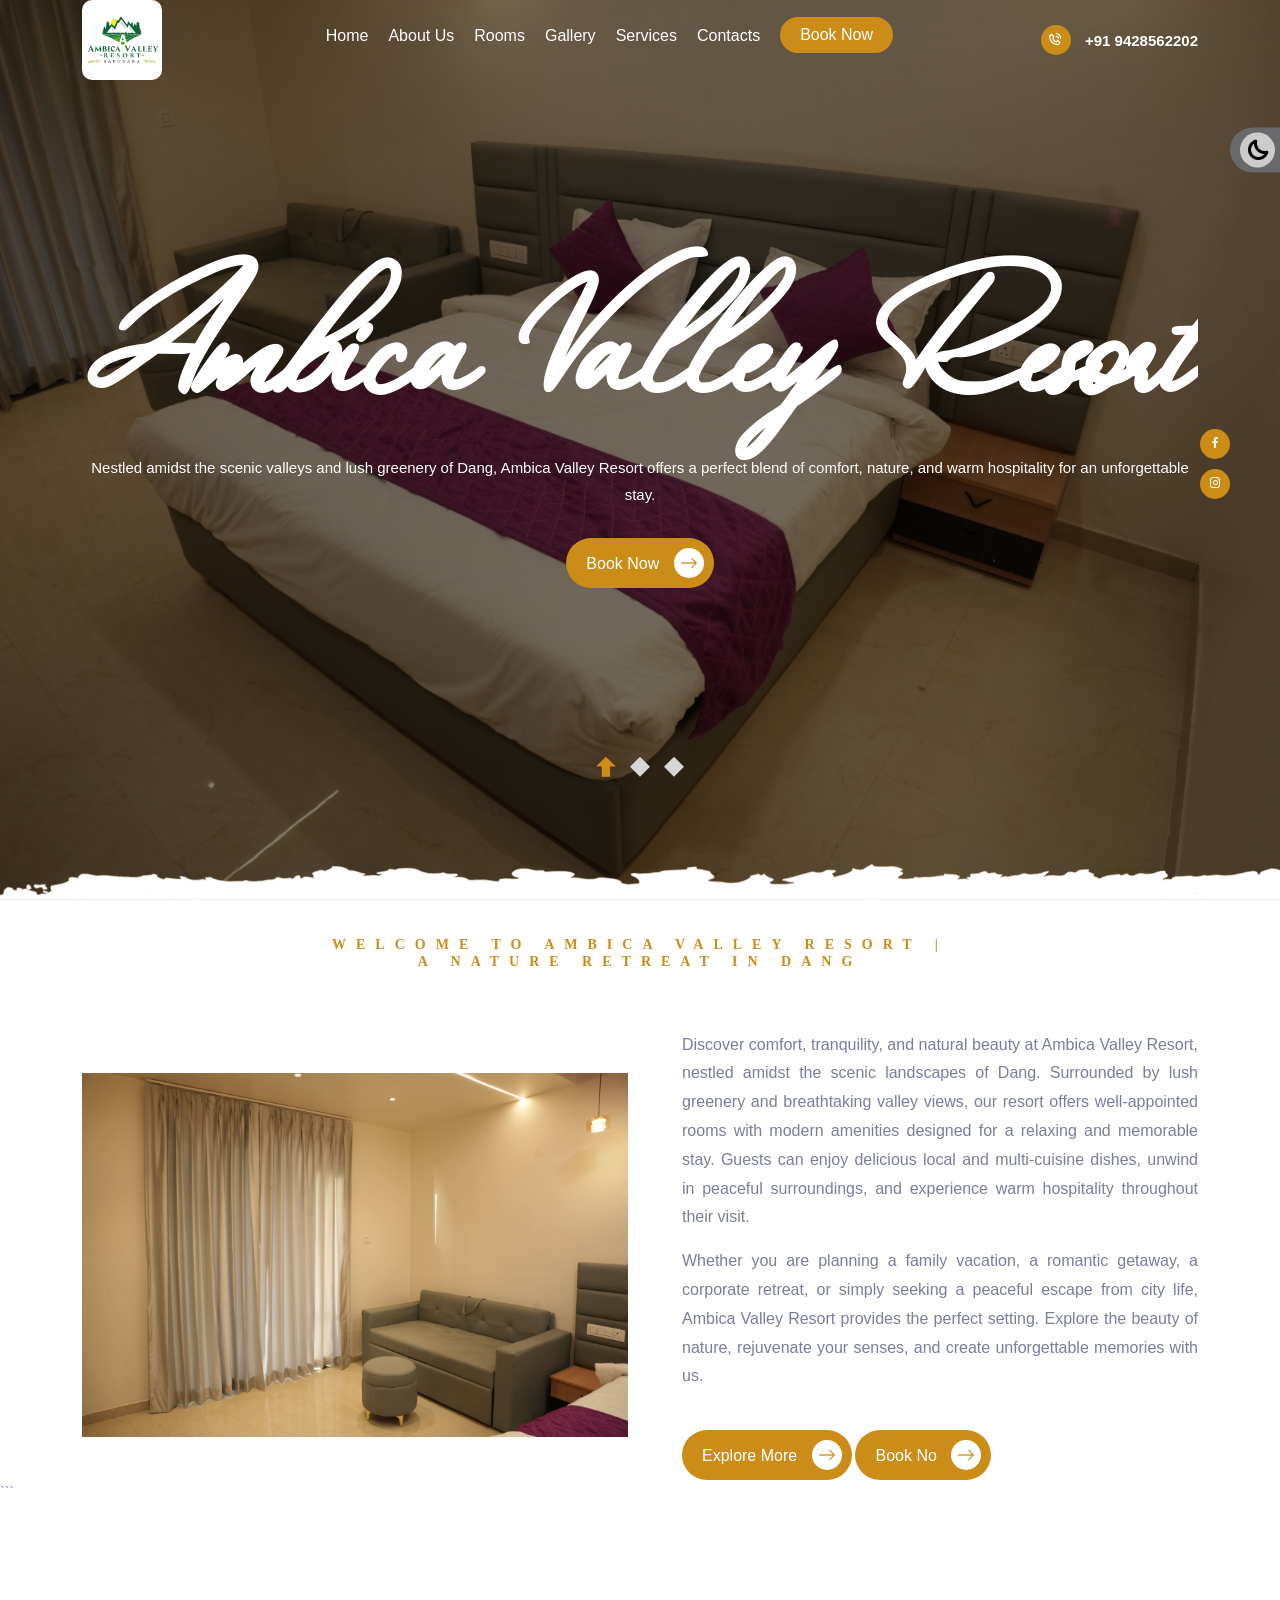
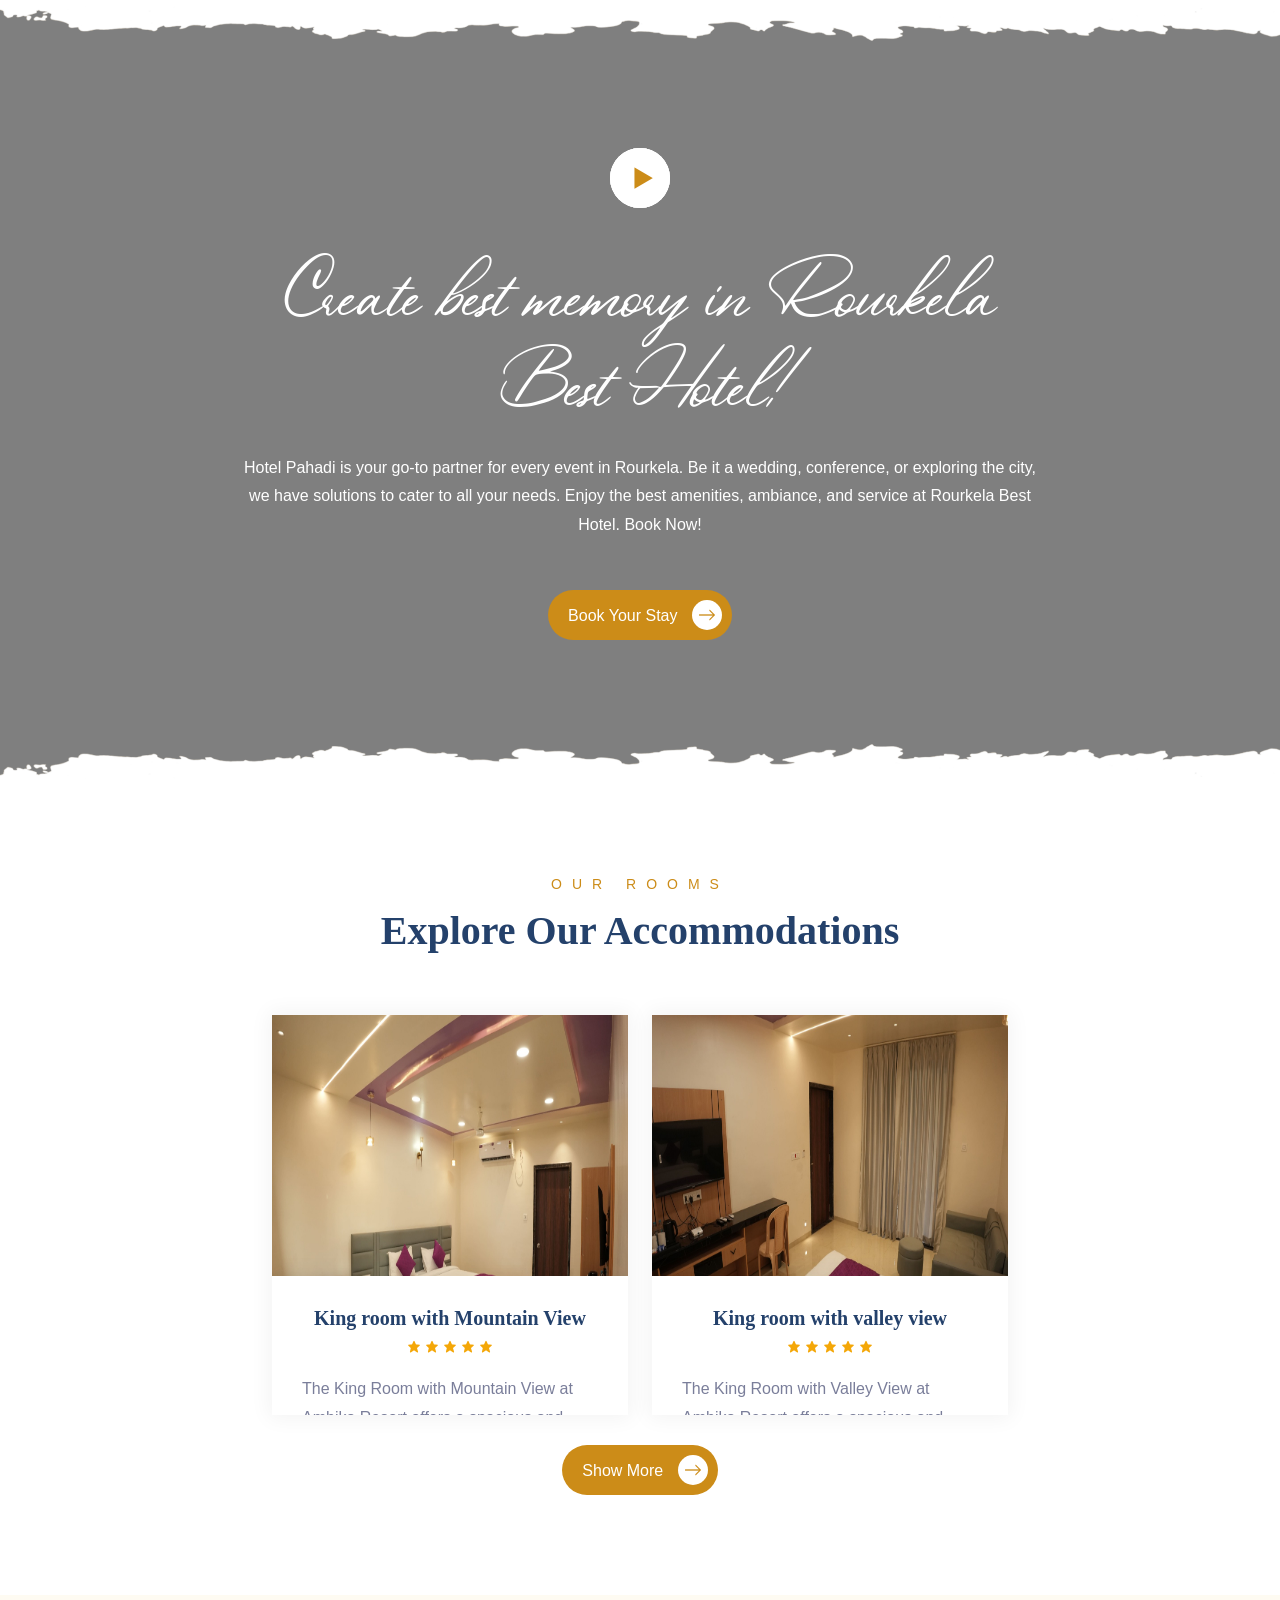
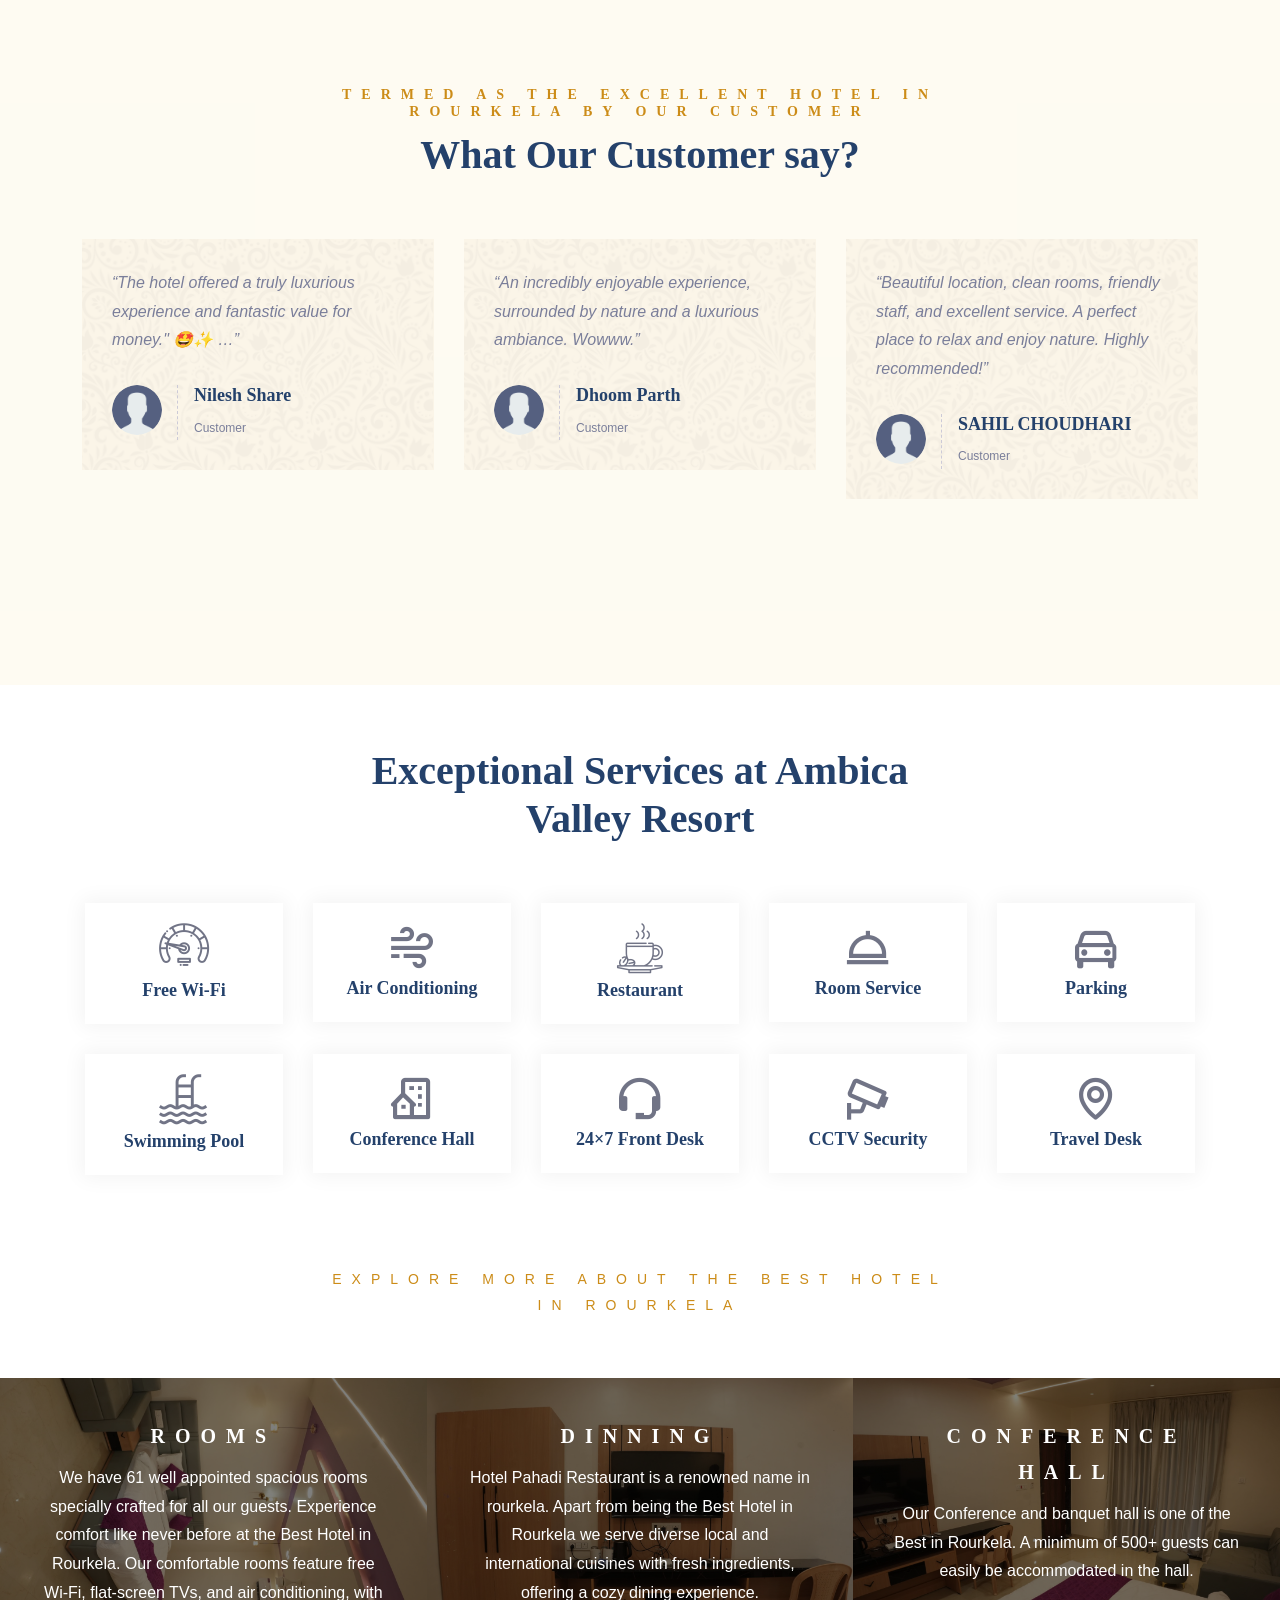
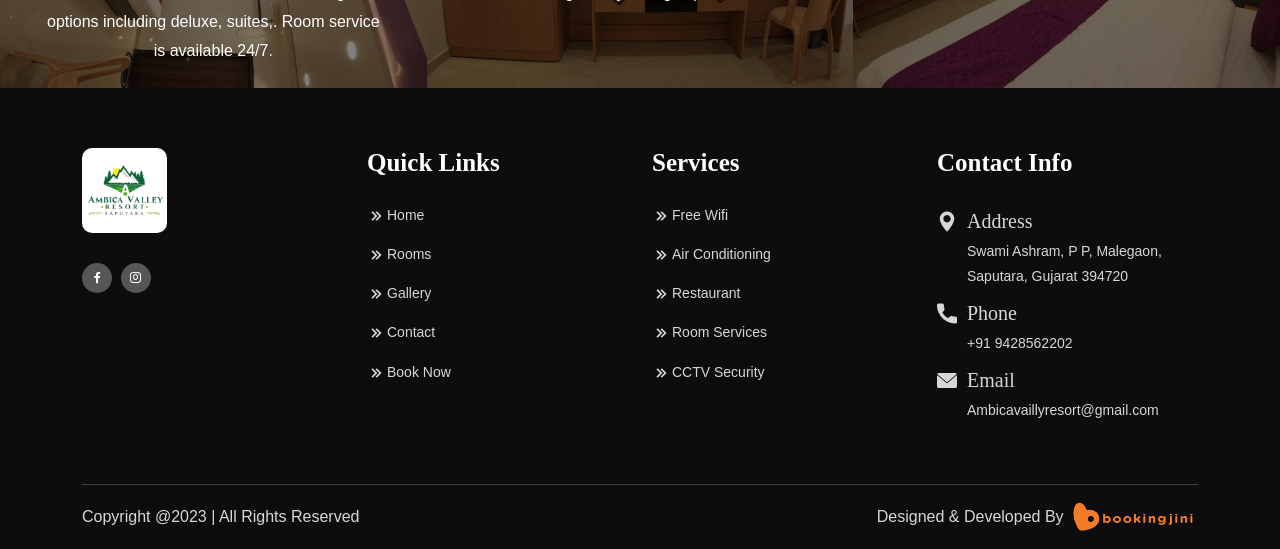
==== index.html @ 2f975430 "upoaded" ====
<!doctype html>
<html lang="zxx">
    <head>
        


        <!-- Required meta tags -->
        <meta charset="utf-8">
		<meta name="viewport" content="width=device-width, initial-scale=1, shrink-to-fit=no">
		
		 
   <!-- Title -->
   <title>"Unlock Exciting Offers at the Best Hotel in Rourkela Today!"</title>

   <link rel="canonical" href="https://www.hotelpahadi.com/" >
   <meta name="keywords" content="Best Hotel in Rourkela, Rourkela Best Hotel, Hotel in Rourkela ">
   <meta name="description" content="Get amazing deals at Best Hotel in Rourkela. Book your stay today for a relaxing and affordable experience. Enjoy comfort, convenience, and savings all in one!">
   <meta http-equiv="X-UA-Compatible" content="IE=edge">
   
  
   <meta name="language" content="English">
   <meta name="allow-search" content="yes">
   <meta name="robots" content="index, follow">
   <meta name="rating" content="general">
   <meta name="copyright" content="Hotel Pahadi">
   <meta name="expires" content="never">
   <meta name="audience" content="All">
   <meta name="author" content="Hotel Pahadi " >
   <meta name="classification" content="Service">
   <meta name="distribution" content="global">
   <meta name="DC.title" content="Hotel Pahadi">
   <meta name="geo.region" content="IN-OR" />
   <meta name="geo.placename" content="Rourkela" />
   <meta name="geo.position" content="22.234145;84.770257" />
   <meta name="ICBM" content="22.234145, 84.770257" />
 
   <!-- Open Graph / Facebook -->
   <meta property="og:type" content="website">
   <meta property="og:url" content="en">
   <meta property="og:title" content="Unlock Exciting Offers at the Best Hotel in Rourkela Today">
   <meta property="og:description" content="Get amazing deals at Best Hotel in Rourkela. Book your stay today for a relaxing and affordable experience. Enjoy comfort, convenience, and savings all in one!">
   <meta property="og:image" content="assets/img/41.jpeg"">

   <!-- Twitter -->
   <meta property="twitter:card" content="summary_large_image">
   <meta property="twitter:url" content="en">
   <meta property="twitter:title" content="Unlock Exciting Offers at the Best Hotel in Rourkela Today">
   <meta property="twitter:description" content="Get amazing deals at Best Hotel in Rourkela. Book your stay today for a relaxing and affordable experience. Enjoy comfort, convenience, and savings all in one!">
   <meta property="twitter:image" content="assets/img/41.jpeg"">





<meta name="google-site-verification" content="5S81agW30gibs_oWxu_BorTGVwHtZ89JBnGleFF-oNs" />
		<!-- Bootstrap Min CSS --> 
		<link rel="stylesheet" href="assets/css/bootstrap.min.css">
		<!-- Owl Theme Default Min CSS --> 
		<link rel="stylesheet" href="assets/css/owl.theme.default.min.css">
		<!-- Owl Carousel Min CSS --> 
		<link rel="stylesheet" href="assets/css/owl.carousel.min.css">
		<!-- Boxicons Min CSS --> 
		<link rel="stylesheet" href="assets/css/boxicons.min.css"> 
		<!-- Flaticon CSS --> 
		<link rel="stylesheet" href="assets/css/flaticon.css">
		<!-- Meanmenu Min CSS -->
		<link rel="stylesheet" href="assets/css/meanmenu.min.css">
		<!-- Animate Min CSS --> 
		<link rel="stylesheet" href="assets/css/animate.min.css">
		<!-- Nice Select Min CSS -->
		<link rel="stylesheet" href="assets/css/nice-select.min.css">
		<!-- Odometer Min CSS -->
		<link rel="stylesheet" href="assets/css/odometer.min.css">
		<!-- Date Picker CSS-->
		<link rel="stylesheet" href="assets/css/date-picker.min.css">
		<!-- Magnific Popup Min CSS --> 
		<link rel="stylesheet" href="assets/css/magnific-popup.min.css"> 
		<!-- Beautiful Fonts CSS --> 
		<link rel="stylesheet" href="assets/css/beautiful-fonts.css">
		<!-- Style CSS -->
		<link rel="stylesheet" href="assets/css/style.css">
		<!-- Dark CSS -->
		<link rel="stylesheet" href="assets/css/dark.css">
		<!-- Responsive CSS -->
		<link rel="stylesheet" href="assets/css/responsive.css">
		
		<!-- Favicon -->
		    <link rel="icon" type="image/png" href="assets/ambika-images/logo.jpg" />


    </head>

    <body>

		<!-- Start Ecorik Navbar Area -->
	<script src="header.js">
	</script>
		<!-- End Ecorik Navbar Area -->

		

		<!-- Start Ecorik Slider Area -->
		<section class="eorik-slider-area">
			<div class="eorik-slider owl-carousel owl-theme">
				<div class="eorik-slider-item slider-item-bg-1">
					<div class="d-table">
						<div class="d-table-cell">
							<div class="container">
								<div class="eorik-slider-text overflow-hidden one eorik-slider-text-one">
								<h1>Ambica Valley Resort</h1>

<span style="margin-top:20px;">

Nestled amidst the scenic valleys and lush greenery of Dang, Ambica Valley Resort offers a perfect blend of comfort, nature, and warm hospitality for an unforgettable stay.

</span>

									<div class="slider-btn">
										<a class="default-btn" href="https://ambikavalleyresort938.bookingjini.in/">
											Book Now
											<i class="flaticon-right"></i>
										</a>
									</div>
								</div>
							</div>
						</div>
					</div>
				</div>
				<div class="eorik-slider-item slider-item-bg-2">
					<div class="d-table">
						<div class="d-table-cell">
							<div class="container">
								<div class="eorik-slider-text overflow-hidden two eorik-slider-text-one">
									<h1>Ambica Valley Resort</h1>
<span style="margin-top:20px;">
Experience tranquility, comfort, and breathtaking valley views in the heart of nature.
</span>

									<div class="slider-btn">
										<a class="default-btn" href="https://ambikavalleyresort938.bookingjini.in/">
											Book Now
											<i class="flaticon-right"></i>
										</a>
									</div>
								</div>
							</div>
						</div>
					</div>
				</div>
				<div class="eorik-slider-item slider-item-bg-3">
					<div class="d-table">
						<div class="d-table-cell">
							<div class="container">
								<div class="eorik-slider-text overflow-hidden three eorik-slider-text-one">
									<h1>Ambica Valley Resort</h1>
<span style="margin-top:20px;">
Escape to a world of luxury, serenity, and natural beauty at Ambica Valley Resort, your perfect retreat in Dang.
</span>

									<div class="slider-btn">
										<a class="default-btn" href="https://ambikavalleyresort938.bookingjini.in/">
											Book Now
											<i class="flaticon-right"></i>
										</a>
									</div>
								</div>
							</div>
						</div>
					</div>
				</div>
			</div>
			<div class="white-shape">
				<img src="assets/img/white-shape.png" alt="Hotel in Rourkela">
			</div>
			<div class="social-link">
				<ul>
					<li>
						<a href="https://www.facebook.com/profile.php?id=61590689091857">
							<i class="bx bxl-facebook"></i>
						</a>
					</li>
					<li>
						<a href="https://www.instagram.com/invites/contact/?igsh=eimhzmtl4sez&utm_content=fueodkr">
							<i class="bx bxl-instagram"></i>
						</a>
					</li>
				</ul>
			</div>
		</section>
		<!-- End Ecorik Slider Area -->

		
					
<!-- Start Explore Area -->
<section class="explore-area pt-170 pb-100">
    <div class="container">
        <div class="section-title">
            <h1>
                <span><b>Welcome To Ambica Valley Resort | A Nature Retreat in Dang</b></span>
            </h1>
        </div>


    <div class="row align-items-center">
        <div class="col-lg-6">
            <div class="explore-img">
                <img src="assets/ambika-images/16.jpeg" alt="Ambica Valley Resort Dang">
            </div>
        </div>

        <div class="col-lg-6">
            <div class="explore-content ml-30">
                <p style="text-align:justify;">
                    Discover comfort, tranquility, and natural beauty at Ambica Valley Resort, nestled amidst the scenic landscapes of Dang. Surrounded by lush greenery and breathtaking valley views, our resort offers well-appointed rooms with modern amenities designed for a relaxing and memorable stay. Guests can enjoy delicious local and multi-cuisine dishes, unwind in peaceful surroundings, and experience warm hospitality throughout their visit.
                </p>

                <p style="text-align:justify;">
                    Whether you are planning a family vacation, a romantic getaway, a corporate retreat, or simply seeking a peaceful escape from city life, Ambica Valley Resort provides the perfect setting. Explore the beauty of nature, rejuvenate your senses, and create unforgettable memories with us.
                </p>

                <a href="about.html" class="default-btn">
                    Explore More
                    <i class="flaticon-right"></i>
                </a>
                <a href="https://ambikavalleyresort938.bookingjini.in/" class="default-btn">
                    Book No
                    <i class="flaticon-right"></i>
                </a>
            </div>
        </div>
    </div>
</div>
```

</section>
<!-- End Explore Area -->


	

		<!-- End Incredible Area -->
		<section class="incredible-area ptb-140 jarallax">
			<div class="container">
				<div class="incredible-content">
					<a href="#" class="video-btn popup-youtube">
						<i class="flaticon-play-button"></i>
					</a>
					<h2><span>Create best memory in Rourkela Best Hotel!</span> </h2>
					<p>Hotel Pahadi is your go-to partner for every event in Rourkela. Be it a wedding, conference, or exploring the city, we have solutions to cater to all your needs. Enjoy the best amenities, ambiance, and service at Rourkela Best Hotel. Book Now!</p>
					<a href="https://ambikavalleyresort938.bookingjini.in/" class="default-btn">
						Book Your Stay
						<i class="flaticon-right"></i>
					</a>
				</div>
			</div>
			<div class="white-shape">
				<img src="assets/img/shape/white-shape-top.png" alt="Best Hotel in Rourkela">
				<img src="assets/img/shape/white-shape-bottom.png" alt="Hotel in Rourkela">
			</div>
		</section>
		<!-- End Incredible Area -->

		<!-- Start Our Rooms Area -->
		<section class="our-rooms-area ptb-100"> 
			<div class="container">
				<div class="section-title">
					<span>Our Rooms</span>
					<h2>Explore Our Accommodations</h2>
				</div>
				
				<div class="row" style="display: flex; justify-content: center;">
					<div class="col-lg-4 col-sm-6">
						<div class="single-rooms-three-wrap">
							<div class="single-rooms-three">
								<img src="assets/ambika-images/11.jpeg" alt="best hotel in rourkela-deluxe room" style="height:400px">
								<div class="single-rooms-three-content">
									<h3>King room with Mountain View</h3>
									<ul class="rating">
										<li>
											<i class="bx bxs-star"></i>
										</li>
										<li>
											<i class="bx bxs-star"></i>
										</li>
										<li>
											<i class="bx bxs-star"></i>
										</li>
										<li>
											<i class="bx bxs-star"></i>
										</li>
										<li>
											<i class="bx bxs-star"></i>
										</li>
									</ul>
									<!-- <span class="price">From 4,000/night</span> -->
									<p>The King Room with Mountain View at Ambika Resort offers a spacious and comfortable retreat with a plush king-sized bed and elegant decor. </p>
									<a href="https://ambikavalleyresort938.bookingjini.in/" class="default-btn">
										Book Now
										<i class="flaticon-right"></i>
									</a>
									
								</div>
							</div>
						</div>
					</div>
					<div class="col-lg-4 col-sm-6">
						<div class="single-rooms-three-wrap">
							<div class="single-rooms-three">
								<img src="assets/ambika-images/7.jpeg" alt="Best Hotel in Rourkela-premium suite room" style="height:400px">
								<div class="single-rooms-three-content">
									<h3>King room with valley view</h3>
									<ul class="rating">
										<li>
											<i class="bx bxs-star"></i>
										</li>
										<li>
											<i class="bx bxs-star"></i>
										</li>
										<li>
											<i class="bx bxs-star"></i>
										</li>
										<li>
											<i class="bx bxs-star"></i>
										</li>
										<li>
											<i class="bx bxs-star"></i>
										</li>
									</ul>
									<!-- <span class="price">From 4,000/night</span> -->
									<p>The King Room with Valley View at Ambika Resort offers a spacious and comfortable retreat, featuring a plush king-sized bed . </p>
									<a href="https://ambikavalleyresort938.bookingjini.in/" class="default-btn">
										Book Now
										<i class="flaticon-right"></i>
									</a>
									
								</div>
							</div>
						</div>
					</div>				
				</div>
				<div style="text-align:center;">
				<a href="room.html" class="default-btn">
										Show More
										<i class="flaticon-right"></i>
									</a>
				</div>
				
			</div>
		</section>
		<!-- End Our Rooms Area -->

	<section class="testimonials-area ptb-100" style="background:#f9f1cf47;">
  <div class="container">
    <div class="section-title">
      <h3><span>Termed as the excellent Hotel in Rourkela by our Customer</span></h3>
      <h2>What Our Customer say?</h2>
    </div>
    <div class="testimonials-wrap owl-carousel owl-theme owl-loaded owl-drag">
      <div class="owl-stage-outer">
        <div class="owl-stage" style="transform: translate3d(-2220px, 0px, 0px); transition: all 1.5s ease 0s; width: 3997px;">
          <div class="owl-item cloned" style="width: 414.003px; margin-right: 30px;">
            <div class="single-testimonials">
              <p>“Beautiful location, clean rooms, friendly staff, and
                    excellent service. A perfect place to relax and enjoy
                    nature. Highly recommended!”</p>
              <div class="testimonials-content">
                <img src="assets/img/testimonials/3.png" alt="Image">
                <h4>SAHIL CHOUDHARI</h4><span>Customer</span>
              </div>
            </div>
          </div>
          <div class="owl-item cloned" style="width: 414.003px; margin-right: 30px;">
            <div class="single-testimonials">
              <p>“Had a wonderful stay at Ambica valley resort. The resort
                    offers beautiful valley views, neat & clean and spacious
                    rooms, and a peaceful atmosphere perfect for relaxation.One
                    of the best resort experiences near Saputara.Will definitely
                    visit again!”</p>
              <div class="testimonials-content">
                <img src="assets/img/testimonials/3.png" alt="Image">
                <h4>Nisrag Patel</h4><span>Customer</span>
              </div>
            </div>
          </div>
          <div class="owl-item cloned" style="width: 414.003px; margin-right: 30px;">
            <div class="single-testimonials">
              <p>“Great location, beautiful surrounding atmosphere, Room
                    itself was well equipped and comfortable”</p>
              <div class="testimonials-content">
                <img src="assets/img/testimonials/3.png" alt="Image">
                <h4>Hardip Patel</h4><span>Customer</span>
              </div>
            </div>
          </div>
          <div class="owl-item" style="width: 414.003px; margin-right: 30px;">
            <div class="single-testimonials">
              <p>“The hotel offered a truly luxurious experience and
                    fantastic value for money." 🤩✨ …”</p>
              <div class="testimonials-content">
                <img src="assets/img/testimonials/3.png" alt="Image">
                <h4>Nilesh Share</h4><span>Customer</span>
              </div>
            </div>
          </div>
          <div class="owl-item" style="width: 414.003px; margin-right: 30px;">
            <div class="single-testimonials">
              <p>“An incredibly enjoyable experience, surrounded by nature
                    and a luxurious ambiance. Wowww.”</p>
              <div class="testimonials-content">
                <img src="assets/img/testimonials/3.png" alt="Image">
                <h4>Dhoom Parth</h4><span>Customer</span>
              </div>
            </div>
          </div>
          
        </div>
        <div class="owl-nav disabled">
          <button type="button" role="presentation" class="owl-prev"><span aria-label="Previous">‹</span></button><button type="button" role="presentation" class="owl-next"><span aria-label="Next">›</span></button>
        </div>
        <div class="owl-dots disabled"></div>
      </div>
    </div>
  </div>
</section>





		    <!-- Start Booking Area -->
    <section class="bokking-area pb-70 pt-70">
      <div class="container">
        <div class="section-title">
          <!--<span>Booking</span>-->
          <h2>Exceptional Services at Ambica Valley Resort</h2>
        </div>

        <div class="row">
          <div class="booking-col-2">
            <div class="single-booking">
              <a href="#">
                <i class="book-icon flaticon-slow"></i>
                <h3>Free Wi-Fi</h3>
              </a>
            </div>
          </div>

          <div class="booking-col-2">
            <div class="single-booking">
              <a href="#">
                <i class="book-icon bx bx-wind"></i>
                <h3>Air Conditioning</h3>
              </a>
            </div>
          </div>

          <div class="booking-col-2">
            <div class="single-booking">
              <a href="#">
                <i class="book-icon flaticon-coffee-cup-1"></i>
                <h3>Restaurant</h3>
              </a>
            </div>
          </div>

          <div class="booking-col-2">
            <div class="single-booking">
              <a href="#">
                <i class="book-icon bx bx-dish"></i>
                <h3>Room Service</h3>
              </a>
            </div>
          </div>

          <div class="booking-col-2">
            <div class="single-booking">
              <a href="#">
                <i class="book-icon bx bx-car"></i>
                <h3>Parking</h3>
              </a>
            </div>
          </div>

          <div class="booking-col-2">
            <div class="single-booking">
              <a href="#">
                <i class="book-icon flaticon-swimming-pool"></i>
                <h3>Swimming Pool</h3>
              </a>
            </div>
          </div>

          <div class="booking-col-2">
            <div class="single-booking">
              <a href="#">
                <i class="book-icon bx bx-building-house"></i>
                <h3>Conference Hall</h3>
              </a>
            </div>
          </div>

          <div class="booking-col-2">
            <div class="single-booking">
              <a href="#">
                <i class="book-icon bx bx-support"></i>
                <h3>24×7 Front Desk</h3>
              </a>
            </div>
          </div>

          <div class="booking-col-2">
            <div class="single-booking">
              <a href="#">
                <i class="book-icon bx bx-cctv"></i>
                <h3>CCTV Security</h3>
              </a>
            </div>
          </div>

          <div class="booking-col-2">
            <div class="single-booking">
              <a href="#">
                <i class="book-icon bx bx-map"></i>
                <h3>Travel Desk</h3>
              </a>
            </div>
          </div>
        </div>
      </div>
    </section>
    <!-- End Booking Area -->
		


		

	



		<!-- Start Restaurants Area -->
		<section class="restaurants-area ">
			<div class="container-fluid p-0">
				<div class="section-title">
					<span>Explore More about the Best Hotel in Rourkela</span>
				
				</div>
				
				<div class="restaurants-wrap owl-carousel owl-theme" >
					<div class="single-restaurants bg-1" style="height:310px; !important">
						<!-- <i class="restaurants-icon flaticon-coffee-cup"></i> -->
						<span>Rooms </span>
						<p>We have 61 well appointed spacious rooms specially crafted for all our guests. Experience comfort like never before at the Best Hotel in Rourkela. Our comfortable rooms feature free Wi-Fi, flat-screen TVs, and air conditioning, with options including deluxe, suites,. Room service is available 24/7.</p>
						
					</div>
					<div class="single-restaurants bg-2" style="height:310px; !important">
						<!-- <i class="restaurants-icon flaticon-meeting"></i> -->
						<span>Dinning</span>
						<p>Hotel Pahadi Restaurant is a renowned name in rourkela. Apart from being the Best Hotel in Rourkela we serve diverse local and international cuisines with fresh ingredients, offering a cozy dining experience.</p>
						
					</div>
					<div class="single-restaurants bg-3" style="height:310px; !important">
						<!-- <i class="restaurants-icon flaticon-speaker"></i> -->
						<span>Conference Hall </span>
						<p>Our Conference and banquet hall is one of the Best in Rourkela. A minimum of 500+ guests can easily be accommodated in the hall.
						</p>
						
					</div>
					
				</div>
			</div>
		</section>
		<!-- End Restaurants Area -->

		

		<!-- Start Footer Area -->
	<script src="footer.js"></script>
		<!-- End Footer Area -->

		
    </body>
</html>
---- assets/css/date-picker.min.css ----
/*!
 * Datepicker for Bootstrap v1.7.1 (https://github.com/uxsolutions/bootstrap-datepicker)
 *
 * Licensed under the Apache License v2.0 (http://www.apache.org/licenses/LICENSE-2.0)
 */.datepicker{border-radius:4px;direction:ltr}.datepicker-inline{width:220px}.datepicker-rtl{direction:rtl}.datepicker-rtl.dropdown-menu{left:auto}.datepicker-rtl table tr td span{float:right}.datepicker-dropdown{top:0;left:0;padding:4px}.datepicker-dropdown:before{content:'';display:inline-block;border-left:7px solid transparent;border-right:7px solid transparent;border-bottom:7px solid rgba(0,0,0,.15);border-top:0;border-bottom-color:rgba(0,0,0,.2);position:absolute}.datepicker-dropdown:after{content:'';display:inline-block;border-left:6px solid transparent;border-right:6px solid transparent;border-bottom:6px solid #fff;border-top:0;position:absolute}.datepicker-dropdown.datepicker-orient-left:before{left:6px}.datepicker-dropdown.datepicker-orient-left:after{left:7px}.datepicker-dropdown.datepicker-orient-right:before{right:6px}.datepicker-dropdown.datepicker-orient-right:after{right:7px}.datepicker-dropdown.datepicker-orient-bottom:before{top:-7px}.datepicker-dropdown.datepicker-orient-bottom:after{top:-6px}.datepicker-dropdown.datepicker-orient-top:before{bottom:-7px;border-bottom:0;border-top:7px solid rgba(0,0,0,.15)}.datepicker-dropdown.datepicker-orient-top:after{bottom:-6px;border-bottom:0;border-top:6px solid #fff}.datepicker table{margin:0;-webkit-touch-callout:none;-webkit-user-select:none;-khtml-user-select:none;-moz-user-select:none;-ms-user-select:none;user-select:none}.datepicker table tr td,.datepicker table tr th{text-align:center;width:30px;height:30px;border-radius:4px;border:none}.table-striped .datepicker table tr td,.table-striped .datepicker table tr th{background-color:transparent}.datepicker table tr td.new,.datepicker table tr td.old{color:#777}.datepicker table tr td.day:hover,.datepicker table tr td.focused{background:#eee;cursor:pointer}.datepicker table tr td.disabled,.datepicker table tr td.disabled:hover{background:0 0;color:#777;cursor:default}.datepicker table tr td.highlighted{color:#000;background-color:#d9edf7;border-color:#85c5e5;border-radius:0}.datepicker table tr td.highlighted.focus,.datepicker table tr td.highlighted:focus{color:#000;background-color:#afd9ee;border-color:#298fc2}.datepicker table tr td.highlighted:hover{color:#000;background-color:#afd9ee;border-color:#52addb}.datepicker table tr td.highlighted.active,.datepicker table tr td.highlighted:active{color:#000;background-color:#afd9ee;border-color:#52addb}.datepicker table tr td.highlighted.active.focus,.datepicker table tr td.highlighted.active:focus,.datepicker table tr td.highlighted.active:hover,.datepicker table tr td.highlighted:active.focus,.datepicker table tr td.highlighted:active:focus,.datepicker table tr td.highlighted:active:hover{color:#000;background-color:#91cbe8;border-color:#298fc2}.datepicker table tr td.highlighted.disabled.focus,.datepicker table tr td.highlighted.disabled:focus,.datepicker table tr td.highlighted.disabled:hover,.datepicker table tr td.highlighted[disabled].focus,.datepicker table tr td.highlighted[disabled]:focus,.datepicker table tr td.highlighted[disabled]:hover,fieldset[disabled] .datepicker table tr td.highlighted.focus,fieldset[disabled] .datepicker table tr td.highlighted:focus,fieldset[disabled] .datepicker table tr td.highlighted:hover{background-color:#d9edf7;border-color:#85c5e5}.datepicker table tr td.highlighted.focused{background:#afd9ee}.datepicker table tr td.highlighted.disabled,.datepicker table tr td.highlighted.disabled:active{background:#d9edf7;color:#777}.datepicker table tr td.today{color:#000;background-color:#ffdb99;border-color:#ffb733}.datepicker table tr td.today.focus,.datepicker table tr td.today:focus{color:#000;background-color:#ffc966;border-color:#b37400}.datepicker table tr td.today:hover{color:#000;background-color:#ffc966;border-color:#f59e00}.datepicker table tr td.today.active,.datepicker table tr td.today:active{color:#000;background-color:#ffc966;border-color:#f59e00}.datepicker table tr td.today.active.focus,.datepicker table tr td.today.active:focus,.datepicker table tr td.today.active:hover,.datepicker table tr td.today:active.focus,.datepicker table tr td.today:active:focus,.datepicker table tr td.today:active:hover{color:#000;background-color:#ffbc42;border-color:#b37400}.datepicker table tr td.today.disabled.focus,.datepicker table tr td.today.disabled:focus,.datepicker table tr td.today.disabled:hover,.datepicker table tr td.today[disabled].focus,.datepicker table tr td.today[disabled]:focus,.datepicker table tr td.today[disabled]:hover,fieldset[disabled] .datepicker table tr td.today.focus,fieldset[disabled] .datepicker table tr td.today:focus,fieldset[disabled] .datepicker table tr td.today:hover{background-color:#ffdb99;border-color:#ffb733}.datepicker table tr td.today.focused{background:#ffc966}.datepicker table tr td.today.disabled,.datepicker table tr td.today.disabled:active{background:#ffdb99;color:#777}.datepicker table tr td.range{color:#000;background-color:#eee;border-color:#bbb;border-radius:0}.datepicker table tr td.range.focus,.datepicker table tr td.range:focus{color:#000;background-color:#d5d5d5;border-color:#7c7c7c}.datepicker table tr td.range:hover{color:#000;background-color:#d5d5d5;border-color:#9d9d9d}.datepicker table tr td.range.active,.datepicker table tr td.range:active{color:#000;background-color:#d5d5d5;border-color:#9d9d9d}.datepicker table tr td.range.active.focus,.datepicker table tr td.range.active:focus,.datepicker table tr td.range.active:hover,.datepicker table tr td.range:active.focus,.datepicker table tr td.range:active:focus,.datepicker table tr td.range:active:hover{color:#000;background-color:#c3c3c3;border-color:#7c7c7c}.datepicker table tr td.range.disabled.focus,.datepicker table tr td.range.disabled:focus,.datepicker table tr td.range.disabled:hover,.datepicker table tr td.range[disabled].focus,.datepicker table tr td.range[disabled]:focus,.datepicker table tr td.range[disabled]:hover,fieldset[disabled] .datepicker table tr td.range.focus,fieldset[disabled] .datepicker table tr td.range:focus,fieldset[disabled] .datepicker table tr td.range:hover{background-color:#eee;border-color:#bbb}.datepicker table tr td.range.focused{background:#d5d5d5}.datepicker table tr td.range.disabled,.datepicker table tr td.range.disabled:active{background:#eee;color:#777}.datepicker table tr td.range.highlighted{color:#000;background-color:#e4eef3;border-color:#9dc1d3}.datepicker table tr td.range.highlighted.focus,.datepicker table tr td.range.highlighted:focus{color:#000;background-color:#c1d7e3;border-color:#4b88a6}.datepicker table tr td.range.highlighted:hover{color:#000;background-color:#c1d7e3;border-color:#73a6c0}.datepicker table tr td.range.highlighted.active,.datepicker table tr td.range.highlighted:active{color:#000;background-color:#c1d7e3;border-color:#73a6c0}.datepicker table tr td.range.highlighted.active.focus,.datepicker table tr td.range.highlighted.active:focus,.datepicker table tr td.range.highlighted.active:hover,.datepicker table tr td.range.highlighted:active.focus,.datepicker table tr td.range.highlighted:active:focus,.datepicker table tr td.range.highlighted:active:hover{color:#000;background-color:#a8c8d8;border-color:#4b88a6}.datepicker table tr td.range.highlighted.disabled.focus,.datepicker table tr td.range.highlighted.disabled:focus,.datepicker table tr td.range.highlighted.disabled:hover,.datepicker table tr td.range.highlighted[disabled].focus,.datepicker table tr td.range.highlighted[disabled]:focus,.datepicker table tr td.range.highlighted[disabled]:hover,fieldset[disabled] .datepicker table tr td.range.highlighted.focus,fieldset[disabled] .datepicker table tr td.range.highlighted:focus,fieldset[disabled] .datepicker table tr td.range.highlighted:hover{background-color:#e4eef3;border-color:#9dc1d3}.datepicker table tr td.range.highlighted.focused{background:#c1d7e3}.datepicker table tr td.range.highlighted.disabled,.datepicker table tr td.range.highlighted.disabled:active{background:#e4eef3;color:#777}.datepicker table tr td.range.today{color:#000;background-color:#f7ca77;border-color:#f1a417}.datepicker table tr td.range.today.focus,.datepicker table tr td.range.today:focus{color:#000;background-color:#f4b747;border-color:#815608}.datepicker table tr td.range.today:hover{color:#000;background-color:#f4b747;border-color:#bf800c}.datepicker table tr td.range.today.active,.datepicker table tr td.range.today:active{color:#000;background-color:#f4b747;border-color:#bf800c}.datepicker table tr td.range.today.active.focus,.datepicker table tr td.range.today.active:focus,.datepicker table tr td.range.today.active:hover,.datepicker table tr td.range.today:active.focus,.datepicker table tr td.range.today:active:focus,.datepicker table tr td.range.today:active:hover{color:#000;background-color:#f2aa25;border-color:#815608}.datepicker table tr td.range.today.disabled.focus,.datepicker table tr td.range.today.disabled:focus,.datepicker table tr td.range.today.disabled:hover,.datepicker table tr td.range.today[disabled].focus,.datepicker table tr td.range.today[disabled]:focus,.datepicker table tr td.range.today[disabled]:hover,fieldset[disabled] .datepicker table tr td.range.today.focus,fieldset[disabled] .datepicker table tr td.range.today:focus,fieldset[disabled] .datepicker table tr td.range.today:hover{background-color:#f7ca77;border-color:#f1a417}.datepicker table tr td.range.today.disabled,.datepicker table tr td.range.today.disabled:active{background:#f7ca77;color:#777}.datepicker table tr td.selected,.datepicker table tr td.selected.highlighted{color:#fff;background-color:#777;border-color:#555;text-shadow:0 -1px 0 rgba(0,0,0,.25)}.datepicker table tr td.selected.focus,.datepicker table tr td.selected.highlighted.focus,.datepicker table tr td.selected.highlighted:focus,.datepicker table tr td.selected:focus{color:#fff;background-color:#5e5e5e;border-color:#161616}.datepicker table tr td.selected.highlighted:hover,.datepicker table tr td.selected:hover{color:#fff;background-color:#5e5e5e;border-color:#373737}.datepicker table tr td.selected.active,.datepicker table tr td.selected.highlighted.active,.datepicker table tr td.selected.highlighted:active,.datepicker table tr td.selected:active{color:#fff;background-color:#5e5e5e;border-color:#373737}.datepicker table tr td.selected.active.focus,.datepicker table tr td.selected.active:focus,.datepicker table tr td.selected.active:hover,.datepicker table tr td.selected.highlighted.active.focus,.datepicker table tr td.selected.highlighted.active:focus,.datepicker table tr td.selected.highlighted.active:hover,.datepicker table tr td.selected.highlighted:active.focus,.datepicker table tr td.selected.highlighted:active:focus,.datepicker table tr td.selected.highlighted:active:hover,.datepicker table tr td.selected:active.focus,.datepicker table tr td.selected:active:focus,.datepicker table tr td.selected:active:hover{color:#fff;background-color:#4c4c4c;border-color:#161616}.datepicker table tr td.selected.disabled.focus,.datepicker table tr td.selected.disabled:focus,.datepicker table tr td.selected.disabled:hover,.datepicker table tr td.selected.highlighted.disabled.focus,.datepicker table tr td.selected.highlighted.disabled:focus,.datepicker table tr td.selected.highlighted.disabled:hover,.datepicker table tr td.selected.highlighted[disabled].focus,.datepicker table tr td.selected.highlighted[disabled]:focus,.datepicker table tr td.selected.highlighted[disabled]:hover,.datepicker table tr td.selected[disabled].focus,.datepicker table tr td.selected[disabled]:focus,.datepicker table tr td.selected[disabled]:hover,fieldset[disabled] .datepicker table tr td.selected.focus,fieldset[disabled] .datepicker table tr td.selected.highlighted.focus,fieldset[disabled] .datepicker table tr td.selected.highlighted:focus,fieldset[disabled] .datepicker table tr td.selected.highlighted:hover,fieldset[disabled] .datepicker table tr td.selected:focus,fieldset[disabled] .datepicker table tr td.selected:hover{background-color:#777;border-color:#555}.datepicker table tr td.active,.datepicker table tr td.active.highlighted{color:#fff;background-color:#337ab7;border-color:#2e6da4;text-shadow:0 -1px 0 rgba(0,0,0,.25)}.datepicker table tr td.active.focus,.datepicker table tr td.active.highlighted.focus,.datepicker table tr td.active.highlighted:focus,.datepicker table tr td.active:focus{color:#fff;background-color:#286090;border-color:#122b40}.datepicker table tr td.active.highlighted:hover,.datepicker table tr td.active:hover{color:#fff;background-color:#286090;border-color:#204d74}.datepicker table tr td.active.active,.datepicker table tr td.active.highlighted.active,.datepicker table tr td.active.highlighted:active,.datepicker table tr td.active:active{color:#fff;background-color:#286090;border-color:#204d74}.datepicker table tr td.active.active.focus,.datepicker table tr td.active.active:focus,.datepicker table tr td.active.active:hover,.datepicker table tr td.active.highlighted.active.focus,.datepicker table tr td.active.highlighted.active:focus,.datepicker table tr td.active.highlighted.active:hover,.datepicker table tr td.active.highlighted:active.focus,.datepicker table tr td.active.highlighted:active:focus,.datepicker table tr td.active.highlighted:active:hover,.datepicker table tr td.active:active.focus,.datepicker table tr td.active:active:focus,.datepicker table tr td.active:active:hover{color:#fff;background-color:#204d74;border-color:#122b40}.datepicker table tr td.active.disabled.focus,.datepicker table tr td.active.disabled:focus,.datepicker table tr td.active.disabled:hover,.datepicker table tr td.active.highlighted.disabled.focus,.datepicker table tr td.active.highlighted.disabled:focus,.datepicker table tr td.active.highlighted.disabled:hover,.datepicker table tr td.active.highlighted[disabled].focus,.datepicker table tr td.active.highlighted[disabled]:focus,.datepicker table tr td.active.highlighted[disabled]:hover,.datepicker table tr td.active[disabled].focus,.datepicker table tr td.active[disabled]:focus,.datepicker table tr td.active[disabled]:hover,fieldset[disabled] .datepicker table tr td.active.focus,fieldset[disabled] .datepicker table tr td.active.highlighted.focus,fieldset[disabled] .datepicker table tr td.active.highlighted:focus,fieldset[disabled] .datepicker table tr td.active.highlighted:hover,fieldset[disabled] .datepicker table tr td.active:focus,fieldset[disabled] .datepicker table tr td.active:hover{background-color:#337ab7;border-color:#2e6da4}.datepicker table tr td span{display:block;width:23%;height:54px;line-height:54px;float:left;margin:1%;cursor:pointer;border-radius:4px}.datepicker table tr td span.focused,.datepicker table tr td span:hover{background:#eee}.datepicker table tr td span.disabled,.datepicker table tr td span.disabled:hover{background:0 0;color:#777;cursor:default}.datepicker table tr td span.active,.datepicker table tr td span.active.disabled,.datepicker table tr td span.active.disabled:hover,.datepicker table tr td span.active:hover{color:#fff;background-color:#337ab7;border-color:#2e6da4;text-shadow:0 -1px 0 rgba(0,0,0,.25)}.datepicker table tr td span.active.disabled.focus,.datepicker table tr td span.active.disabled:focus,.datepicker table tr td span.active.disabled:hover.focus,.datepicker table tr td span.active.disabled:hover:focus,.datepicker table tr td span.active.focus,.datepicker table tr td span.active:focus,.datepicker table tr td span.active:hover.focus,.datepicker table tr td span.active:hover:focus{color:#fff;background-color:#286090;border-color:#122b40}.datepicker table tr td span.active.disabled:hover,.datepicker table tr td span.active.disabled:hover:hover,.datepicker table tr td span.active:hover,.datepicker table tr td span.active:hover:hover{color:#fff;background-color:#286090;border-color:#204d74}.datepicker table tr td span.active.active,.datepicker table tr td span.active.disabled.active,.datepicker table tr td span.active.disabled:active,.datepicker table tr td span.active.disabled:hover.active,.datepicker table tr td span.active.disabled:hover:active,.datepicker table tr td span.active:active,.datepicker table tr td span.active:hover.active,.datepicker table tr td span.active:hover:active{color:#fff;background-color:#286090;border-color:#204d74}.datepicker table tr td span.active.active.focus,.datepicker table tr td span.active.active:focus,.datepicker table tr td span.active.active:hover,.datepicker table tr td span.active.disabled.active.focus,.datepicker table tr td span.active.disabled.active:focus,.datepicker table tr td span.active.disabled.active:hover,.datepicker table tr td span.active.disabled:active.focus,.datepicker table tr td span.active.disabled:active:focus,.datepicker table tr td span.active.disabled:active:hover,.datepicker table tr td span.active.disabled:hover.active.focus,.datepicker table tr td span.active.disabled:hover.active:focus,.datepicker table tr td span.active.disabled:hover.active:hover,.datepicker table tr td span.active.disabled:hover:active.focus,.datepicker table tr td span.active.disabled:hover:active:focus,.datepicker table tr td span.active.disabled:hover:active:hover,.datepicker table tr td span.active:active.focus,.datepicker table tr td span.active:active:focus,.datepicker table tr td span.active:active:hover,.datepicker table tr td span.active:hover.active.focus,.datepicker table tr td span.active:hover.active:focus,.datepicker table tr td span.active:hover.active:hover,.datepicker table tr td span.active:hover:active.focus,.datepicker table tr td span.active:hover:active:focus,.datepicker table tr td span.active:hover:active:hover{color:#fff;background-color:#204d74;border-color:#122b40}.datepicker table tr td span.active.disabled.disabled.focus,.datepicker table tr td span.active.disabled.disabled:focus,.datepicker table tr td span.active.disabled.disabled:hover,.datepicker table tr td span.active.disabled.focus,.datepicker table tr td span.active.disabled:focus,.datepicker table tr td span.active.disabled:hover,.datepicker table tr td span.active.disabled:hover.disabled.focus,.datepicker table tr td span.active.disabled:hover.disabled:focus,.datepicker table tr td span.active.disabled:hover.disabled:hover,.datepicker table tr td span.active.disabled:hover[disabled].focus,.datepicker table tr td span.active.disabled:hover[disabled]:focus,.datepicker table tr td span.active.disabled:hover[disabled]:hover,.datepicker table tr td span.active.disabled[disabled].focus,.datepicker table tr td span.active.disabled[disabled]:focus,.datepicker table tr td span.active.disabled[disabled]:hover,.datepicker table tr td span.active:hover.disabled.focus,.datepicker table tr td span.active:hover.disabled:focus,.datepicker table tr td span.active:hover.disabled:hover,.datepicker table tr td span.active:hover[disabled].focus,.datepicker table tr td span.active:hover[disabled]:focus,.datepicker table tr td span.active:hover[disabled]:hover,.datepicker table tr td span.active[disabled].focus,.datepicker table tr td span.active[disabled]:focus,.datepicker table tr td span.active[disabled]:hover,fieldset[disabled] .datepicker table tr td span.active.disabled.focus,fieldset[disabled] .datepicker table tr td span.active.disabled:focus,fieldset[disabled] .datepicker table tr td span.active.disabled:hover,fieldset[disabled] .datepicker table tr td span.active.disabled:hover.focus,fieldset[disabled] .datepicker table tr td span.active.disabled:hover:focus,fieldset[disabled] .datepicker table tr td span.active.disabled:hover:hover,fieldset[disabled] .datepicker table tr td span.active.focus,fieldset[disabled] .datepicker table tr td span.active:focus,fieldset[disabled] .datepicker table tr td span.active:hover,fieldset[disabled] .datepicker table tr td span.active:hover.focus,fieldset[disabled] .datepicker table tr td span.active:hover:focus,fieldset[disabled] .datepicker table tr td span.active:hover:hover{background-color:#337ab7;border-color:#2e6da4}.datepicker table tr td span.new,.datepicker table tr td span.old{color:#777}.datepicker .datepicker-switch{width:145px}.datepicker .datepicker-switch,.datepicker .next,.datepicker .prev,.datepicker tfoot tr th{cursor:pointer}.datepicker .datepicker-switch:hover,.datepicker .next:hover,.datepicker .prev:hover,.datepicker tfoot tr th:hover{background:#eee}.datepicker .next.disabled,.datepicker .prev.disabled{visibility:hidden}.datepicker .cw{font-size:10px;width:12px;padding:0 2px 0 5px;vertical-align:middle}.input-group.date .input-group-addon{cursor:pointer}.input-daterange{width:100%}.input-daterange input{text-align:center}.input-daterange input:first-child{border-radius:3px 0 0 3px}.input-daterange input:last-child{border-radius:0 3px 3px 0}.input-daterange .input-group-addon{width:auto;min-width:16px;padding:4px 5px;line-height:1.42857143;text-shadow:0 1px 0 #fff;border-width:1px 0;margin-left:-5px;margin-right:-5px}
---- assets/css/beautiful-fonts.css ----
/*! Generated by Font Squirrel (https://www.fontsquirrel.com) on February 18, 2020 */



@font-face {
    font-family: 'beautiful-heartregular';
    src: url('../fonts/beautiful_heart-webfont.woff2') format('woff2'),
         url('../fonts/beautiful_heart-webfont.woff') format('woff');
    font-weight: normal;
    font-style: normal;

}
---- assets/css/style.css ----
/*
@File: Ecorik Template Styles

* This file contains the styling for the actual template, this
is the file you need to edit to change the look of the
template.

This files table contents are outlined below>>>>>

******************************************* 
** - DEFAULT AREA STYLE - **

** - Preloader Area Style
** - Go Top Area Style
** - Page navigation Area Style  
** - Video wave Style

** - DEFAULT STYLE END - **

** - HOME PAGE TWO STYLE - **

** - Eorik Nav Area Style
** - Eorik SliderArea Style
** - Check Area Style
** - Explore Area Style
** - Facilities Area Style
** - Incredible Area Style
** - Rooms Area Style
** - City View Area Style
** - Exclusive View Area Style
** - Booking Area Style
** - Restaurants Area Style
** - Testimonials Area Style
** - News Area Style
** - Footer Top Area Style
** - Footer Bottom Area Style

** - HOME PAGE TWO STYLE - **

** - Header Area Style
** - Banner Area Two Style
** - Explore Area Two Style
** - City View Area Two Style
** - Facilities Area Two Style
** - Our Rooms Area Two Style
** - Incredible Area Two Style
** - Exclusive Area Two Style
** - Choose Restaurant Area Style
** - Exclusive Offers Area Style
** - Testimonials Area Two Style
** - Slider Gallery Area Two Style
** - Map Area Style
** - Footer Area Two Style
** - Footer Area Two Style

** - HOME PAGE THREE STYLE - **

** - Eorik Nav Style Three Style
** - Slider Area Three Style
** - Our Rooms Area Three Style
** - Explore Area Three Style
** - Restaurant Area Three Style
** - Customer Area Two  Style
** - Contact Us Area Two  Style
** - News Area Three  Style
** - Footer Top Area Three  Style

** - HOME PAGE FOUR STYLE - **

** - Eorik Nav Style Four
** - Sidebar Modal Area Style
** - Ecorik Slider Area Four Style
** - Restaurants Area Four Style
** - Counter Area Style
** - Facilities Area Four Style
** - City View Area Four  Style
** - Exclusive Offers Area Four Style
** - Customer Offers Area Four Style
** - News Area Four Style
** - Incredible Area Four Style
** - Footer Menu Area Four Style
** - Footer Top Area Four Style

** - HOME PAGE FIVE STYLE - **

** - Ecorik Nav Style Five
** - Ecorik Slider Area Five Style 
** - Explore Area Five Style 
** - Booking Area Five Style 
** - Counter Area Five Style 
** - City View Area Five Style 
** - FacilitiesArea Five Style 
** - Exclusive Five Style 
** - Subscribe Five Style 

** - INNER PAGE STYLE - **

** - Page Title Area Style
** - Product Area Style
** - Checkout Area Style 
** - Cart Area Style
** - Product Details Style
** - Team Expert Area Two Style
** - Pricing Area Style
** - FAQ CSS
** - Ask Question Area Style
** - Sign In & Log In  Area Style
** - Book Table Area Style
** - Coming Soon Area Style
** - 404 Error Area Style
** - News Details Area Style
** - Contact Info Area Style 
** - Main Contact Area Style
** - Service Details Area Style
** - Gallery Area Style

*******************************************
/*

/*
Default Style
============================*/
@import url("../../../../css");
@import url("../../../../css-1");
@import url("../../../../css-2");
body {
  padding: 0;
  margin: 0;
  font-size: 14px;
  line-height: 1.8;
  font-family: "Poppins", sans-serif;
  color: #7a7e9a;
}

a {
  display: inline-block;
  -webkit-transition: all 0.5s;
  transition: all 0.5s;
  text-decoration: none;
}

a:hover {
  text-decoration: none;
  color: #24416b;
}

a:focus {
  text-decoration: none;
}

button {
  outline: 0 !important;
  -webkit-box-shadow: none;
          box-shadow: none;
  border: none;
}

button:focus {
  -webkit-box-shadow: none;
          box-shadow: none;
}

.h1, .h2, .h3, .h4, .h5, .h6, h1, h2, h3, h4, h5, h6 {
  color: #24416b;
  font-family: "DM Serif Display", serif;
  font-weight: 700;
}

h3 {
  font-size: 20px;
}

.d-table {
  width: 100%;
  height: 100%;
}

.d-table-cell {
  vertical-align: middle;
}

p {
  font-size: 16px;
  margin-bottom: 15px;
  font-family: "Muli", sans-serif;
}

p:last-child {
  margin-bottom: 0;
}

img {
  max-width: 100%;
  height: auto;
}

ul {
  list-style: none;
  padding: 0;
  margin: 0;
}

.form-control {
  height: 50px;
  color: #24416b;
  border: 1px solid #e8e8e8;
  background-color: #f9f9f9;
  border-radius: 10px;
  font-size: 15px;
  padding: 10px 20px;
  width: 100%;
}

.form-control::-webkit-input-placeholder {
  color: #495057;
}

.form-control:-ms-input-placeholder {
  color: #495057;
}

.form-control::-ms-input-placeholder {
  color: #495057;
}

.form-control::placeholder {
  color: #495057;
}

.form-control:focus {
  color: #000000;
  background-color: transparent;
  -webkit-box-shadow: unset;
          box-shadow: unset;
  outline: 0;
  border: 1px solid #cc8c18;
}

.form-control:hover:focus, .form-control:focus {
  -webkit-box-shadow: unset;
          box-shadow: unset;
}

textarea.form-control {
  height: auto;
  height: 250px;
}

.ptb-100 {
  padding-top: 100px;
  padding-bottom: 100px;
}

.pt-100 {
  padding-top: 100px;
}

.pb-100 {
  padding-bottom: 100px;
}

.pt-70 {
  padding-top: 70px;
}

.pt-170 {
  padding-top: 45px;
}

.pb-70 {
  padding-bottom: 70px;
}

.pl-30 {
  padding-left: 30px;
}

.pr-30 {
  padding-right: 30px;
}

.ptb-140 {
  padding-top: 140px;
  padding-bottom: 140px;
}

.pt-140 {
  padding-top: 140px;
}

.pb-140 {
  padding-bottom: 140px;
}

.pt-60 {
  padding-top: 60px;
}

.pb-60 {
  padding-bottom: 60px;
}

.mt-30 {
  margin-top: 30px;
}

.mb-30 {
  margin-bottom: 30px;
}

.mt-20 {
  margin-top: 20px;
}

.mb-20 {
  margin-bottom: 20px;
}

.mt-minus-70 {
  margin-top: -70px;
}

.mb-minus-70 {
  margin-bottom: -70px;
}

.ml-30 {
  margin-left: 30px;
}

.mr-30 {
  margin-right: 30px;
}

.fun-blue-bg {
  background-color: #24416b;
}

.buy-now-btn {
  left: 20px;
  z-index: 99;
  top: 50%;
  position: fixed;
  -webkit-transform: translateY(-50%);
          transform: translateY(-50%);
  border-radius: 30px;
  display: inline-block;
  color: #ffffff;
  background-color: #82b440;
  padding: 10px 20px 10px 24px;
  -webkit-box-shadow: 0 1px 20px 1px #82b440;
          box-shadow: 0 1px 20px 1px #82b440;
  font-size: 13px;
  font-weight: 600;
}

.buy-now-btn img {
  top: 50%;
  left: 20px;
  width: 15px;
  position: absolute;
  -webkit-transform: translateY(-50%);
          transform: translateY(-50%);
}

.buy-now-btn:hover {
  background-color: #cc8c18;
  color: #ffffff;
}

/*
Go Top Style
======================================================*/
.go-top {
  position: fixed;
  cursor: pointer;
  top: 0;
  right: 15px;
  background-color: #24416b;
  z-index: 4;
  width: 40px;
  text-align: center;
  height: 42px;
  line-height: 42px;
  opacity: 0;
  visibility: hidden;
  -webkit-transition: .9s;
  transition: .9s;
}

.go-top i {
  position: absolute;
  top: 50%;
  -webkit-transform: translateY(-50%);
          transform: translateY(-50%);
  left: 0;
  right: 0;
  margin: 0 auto;
  color: #ffffff;
  -webkit-transition: 0.5s;
  transition: 0.5s;
  font-size: 20px;
}

.go-top i:last-child {
  opacity: 0;
  visibility: hidden;
  top: 60%;
}

.go-top::before {
  content: '';
  position: absolute;
  top: 0;
  left: 0;
  width: 100%;
  height: 100%;
  z-index: -1;
  background-color: #cc8c18;
  opacity: 0;
  visibility: hidden;
  -webkit-transition: 0.5s;
  transition: 0.5s;
}

.go-top:hover {
  color: #ffffff;
  background-color: #cc8c18;
}

.go-top:hover::before {
  opacity: 1;
  visibility: visible;
}

.go-top:hover i:first-child {
  opacity: 0;
  top: 0;
  visibility: hidden;
}

.go-top:hover i:last-child {
  opacity: 1;
  visibility: visible;
  top: 50%;
}

.go-top:focus {
  color: #ffffff;
}

.go-top:focus::before {
  opacity: 1;
  visibility: visible;
}

.go-top:focus i:first-child {
  opacity: 0;
  top: 0;
  visibility: hidden;
}

.go-top:focus i:last-child {
  opacity: 1;
  visibility: visible;
  top: 50%;
}

.go-top.active {
  top: 98%;
  -webkit-transform: translateY(-98%);
          transform: translateY(-98%);
  opacity: 1;
  visibility: visible;
}

/*
Page-navigation Area Style
======================================================*/
.page-navigation-area {
  text-align: center;
  margin: 20px auto 0;
  display: table;
}

.page-navigation-area .page-link {
  color: #cc8c18;
  background-color: #ffffff;
  -webkit-box-shadow: 0 0 15px #d0d0d0;
          box-shadow: 0 0 15px #d0d0d0;
  width: 40px;
  height: 40px;
  border: 1px solid #ffffff;
  line-height: 24px;
  -webkit-transition: all 0.5s;
  transition: all 0.5s;
  font-weight: 700;
}

.page-navigation-area .page-link i {
  margin-right: -4px;
  font-size: 21px;
}

.page-navigation-area .page-link:hover {
  color: #ffffff;
  background-color: #cc8c18;
  border: 1px solid #cc8c18;
}

.page-navigation-area .page-link:focus {
  z-index: 2;
  outline: 0;
  -webkit-box-shadow: none;
          box-shadow: none;
}

.page-navigation-area .page-link.page-links i::before {
  margin-left: -4px;
}

.page-navigation-area .page-item {
  padding: 0 8px 0;
}

.page-navigation-area .page-item:first-child .page-link {
  border-radius: none;
}

.page-navigation-area .page-item:last-child .page-link {
  border-radius: none;
}

.page-navigation-area .page-item.active .page-link {
  z-index: 1;
  color: #ffffff;
  background-color: #cc8c18;
  border-color: #cc8c18;
}

/*
Video wave Style
======================================================*/
.video-btn {
  display: inline-block;
  width: 60px;
  height: 60px;
  line-height: 69px;
  text-align: center;
  border-radius: 50%;
  color: #cc8c18;
  position: relative;
  top: 3px;
  z-index: 1;
  background-color: #ffffff;
}

.video-btn i {
  font-size: 20px;
  font-weight: 700;
  color: #cc8c18;
  position: absolute;
  top: 0px;
  left: 3px;
  -webkit-box-pack: center;
      -ms-flex-pack: center;
          justify-content: center;
  -webkit-box-align: center;
      -ms-flex-align: center;
          align-items: center;
  display: -webkit-box;
  display: -ms-flexbox;
  display: flex;
  width: 100%;
  height: 100%;
}

.video-btn::after, .video-btn::before {
  content: '';
  display: block;
  position: absolute;
  top: 0;
  right: 0;
  z-index: -1;
  bottom: 0;
  left: 0;
  border-radius: 50%;
  background-color: #ffffff;
}

.video-btn::before {
  -webkit-animation: ripple 1.6s ease-out infinite;
          animation: ripple 1.6s ease-out infinite;
}

.video-btn::after {
  -webkit-animation: ripple 1.6s ease-out infinite;
          animation: ripple 1.6s ease-out infinite;
}

.video-btn:hover {
  background-color: #cc8c18;
}

.video-btn:hover i {
  color: #ffffff;
}

@-webkit-keyframes ripple {
  0%, 35% {
    -webkit-transform: scale(0);
            transform: scale(0);
    opacity: 1;
  }
  50% {
    -webkit-transform: scale(1.5);
            transform: scale(1.5);
    opacity: 0.8;
  }
  100% {
    opacity: 0;
    -webkit-transform: scale(2);
            transform: scale(2);
  }
}

@keyframes ripple {
  0%, 35% {
    -webkit-transform: scale(0);
            transform: scale(0);
    opacity: 1;
  }
  50% {
    -webkit-transform: scale(1.5);
            transform: scale(1.5);
    opacity: 0.8;
  }
  100% {
    opacity: 0;
    -webkit-transform: scale(2);
            transform: scale(2);
  }
}

/*
Default Btn Area Style
======================================================*/
.default-btn {
  font-size: 16px;
  color: #ffffff;
  padding: 10px 20px 10px 20px;
  line-height: 1;
  -webkit-transition: all 0.5s;
  transition: all 0.5s;
  z-index: 1;
  text-transform: capitalize;
  background-color: #cc8c18;
  border-radius: 4px;
  position: relative;
  cursor: pointer;
  border-radius: 50px;
  font-family: "Muli", sans-serif;
  text-align: center;
}

.default-btn i {
  display: inline-block;
  width: 30px;
  height: 30px;
  line-height: 30px;
  background-color: #ffffff;
  color: #cc8c18;
  border-radius: 50%;
  position: relative;
  left: 10px;
  -webkit-transition: all 0.5s;
  transition: all 0.5s;
}

.default-btn:hover {
  color: #ffffff;
}

.default-btn:hover i {
  background-color: #f5ddb3;
  -webkit-animation: fadeInLeft 1s linear;
          animation: fadeInLeft 1s linear;
}

/*
Read More Area Style
======================================================*/
.read-more {
  line-height: 1;
  color: #cc8c18;
  font-weight: 500;
  -webkit-transition: all 0.5s;
  transition: all 0.5s;
  display: block;
  font-size: 14px;
}

.read-more i {
  position: relative;
  top: 2px;
  font-size: 16px;
  left: 8px;
  width: 20px;
  height: 20px;
  line-height: 19px;
  border-radius: 50%;
  -webkit-transition: all 0.5s;
  transition: all 0.5s;
  display: inline-block;
  font-weight: 600;
}

.read-more:hover {
  color: #cc8c18;
}

.read-more:hover i {
  color: #cc8c18;
  -webkit-animation: fadeInLeft 1s linear;
          animation: fadeInLeft 1s linear;
}

/*
Section Title Area Style
======================================================*/
.section-title {
  max-width: 625px;
  margin: -8px auto 60px;
  text-align: center;
  position: relative;
}

.section-title span {
  text-transform: uppercase;
  color: #cc8c18;
  font-size: 14px;
  display: block;
  margin-bottom: 10px;
  letter-spacing: 10px;
}

.section-title h2 {
  font-size: 40px;
  margin-bottom: 30px;
  position: relative;
  display: block;
}

.section-title h2:last-child {
  margin-bottom: 0;
}

/*
Preloader Area Style
======================================================*/
.preloader {
  width: 100%;
  height: 100%;
  position: fixed;
  background-color: #ffffff;
  top: 0;
  left: 0;
  z-index: 99999;
}

.preloader .lds-ripple {
  position: relative;
  width: 64px;
  height: 64px;
  top: 50%;
  left: 50%;
  -webkit-transform: translate(-50%, -50%);
          transform: translate(-50%, -50%);
}

.preloader .lds-ripple div {
  position: absolute;
  border: 4px solid #cc8c18;
  opacity: 1;
  border-radius: 50%;
  -webkit-animation: lds-ripple 1s cubic-bezier(0, 0.2, 0.8, 1) infinite;
          animation: lds-ripple 1s cubic-bezier(0, 0.2, 0.8, 1) infinite;
}

.preloader .lds-ripple div:nth-child(2) {
  -webkit-animation-delay: -0.5s;
          animation-delay: -0.5s;
}

@-webkit-keyframes lds-ripple {
  0% {
    top: 28px;
    left: 28px;
    width: 0;
    height: 0;
    opacity: 1;
  }
  100% {
    top: -1px;
    left: -1px;
    width: 58px;
    height: 58px;
    opacity: 0;
  }
}

@keyframes lds-ripple {
  0% {
    top: 28px;
    left: 28px;
    width: 0;
    height: 0;
    opacity: 1;
  }
  100% {
    top: -1px;
    left: -1px;
    width: 58px;
    height: 58px;
    opacity: 0;
  }
}

/*
Keyframes Area Style
======================================================*/
@-webkit-keyframes moveLeftBounces {
  0% {
    -webkit-transform: translateX(0);
            transform: translateX(0);
  }
  50% {
    -webkit-transform: translateX(45px);
            transform: translateX(45px);
  }
  100% {
    -webkit-transform: translateX(0);
            transform: translateX(0);
  }
}
@keyframes moveLeftBounces {
  0% {
    -webkit-transform: translateX(0);
            transform: translateX(0);
  }
  50% {
    -webkit-transform: translateX(45px);
            transform: translateX(45px);
  }
  100% {
    -webkit-transform: translateX(0);
            transform: translateX(0);
  }
}

@-webkit-keyframes moVebounce {
  0% {
    -webkit-transform: translateX(0px);
            transform: translateX(0px);
  }
  50% {
    -webkit-transform: translateX(-10px);
            transform: translateX(-10px);
  }
  100% {
    -webkit-transform: translateX(0px);
            transform: translateX(0px);
  }
}

@keyframes moVebounce {
  0% {
    -webkit-transform: translateX(0px);
            transform: translateX(0px);
  }
  50% {
    -webkit-transform: translateX(-10px);
            transform: translateX(-10px);
  }
  100% {
    -webkit-transform: translateX(0px);
            transform: translateX(0px);
  }
}

@-webkit-keyframes rotation {
  from {
    -webkit-transform: rotate(0deg);
            transform: rotate(0deg);
  }
  to {
    -webkit-transform: rotate(359deg);
            transform: rotate(359deg);
  }
}

@keyframes rotation {
  from {
    -webkit-transform: rotate(0deg);
            transform: rotate(0deg);
  }
  to {
    -webkit-transform: rotate(359deg);
            transform: rotate(359deg);
  }
}

.bx-fade-left {
  -webkit-transition: all 1s;
  transition: all 1s;
}

.bx-fade-left:hover {
  -webkit-transition: all 1s;
  transition: all 1s;
  -webkit-animation: none;
          animation: none;
}

.bx-fade-right {
  -webkit-transition: all 1s;
  transition: all 1s;
}

.bx-fade-right:hover {
  -webkit-transition: all 1s;
  transition: all 1s;
  -webkit-animation: none;
          animation: none;
}

.nice-select .list {
  width: 100%;
}

.nice-select .option:hover {
  background-color: #cc8c18;
  color: #ffffff;
}

.nice-select .option.selected.focus {
  background-color: #24416b;
  color: #cc8c18;
}

/*===== DEFAULT STYLE END ======*/
/*====================================================
HOME PAGE ONE STYLE
======================================================*/
/*
Eorik Nav Area Style
======================================================*/
.eorik-nav-style .navbar {
  padding: 0;
}

.eorik-nav-style .navbar-area .navbar-brand {
  padding: 0;
}

.eorik-nav-style .navbar-area .main-nav {
  position: unset;
  background: transparent;
  padding-top: 0;
  padding-bottom: 0;
}

.eorik-nav-style .navbar-area .main-nav nav .navbar-nav .nav-item a {
  font-weight: 500;
  font-size: 16px;
  color: #ffffff;
  text-transform: capitalize;
  -webkit-transition: all 0.5s;
  transition: all 0.5s;
  margin-left: 0;
  margin: 0 10px;
}

.eorik-nav-style .navbar-area .main-nav nav .navbar-nav .nav-item a i {
  font-size: 25px;
  line-height: 0;
  position: relative;
  top: 6px;
  -webkit-transition: all 0.5s;
  transition: all 0.5s;
}

.eorik-nav-style .navbar-area .main-nav nav .navbar-nav .nav-item a.active {
  color: #ffffff;
}

.eorik-nav-style .navbar-area .main-nav nav .navbar-nav .nav-item a.active i {
  -webkit-transform: rotate(-90deg);
          transform: rotate(-90deg);
}

.eorik-nav-style .navbar-area .main-nav nav .navbar-nav .nav-item a.active::before {
  -webkit-transform: scale(1);
          transform: scale(1);
}

.eorik-nav-style .navbar-area .main-nav nav .navbar-nav .nav-item:hover a {
  color: #ffffff;
}

.eorik-nav-style .navbar-area .main-nav nav .navbar-nav .nav-item:hover a i {
  -webkit-transform: rotate(-90deg);
          transform: rotate(-90deg);
}

.eorik-nav-style .navbar-area .main-nav nav .navbar-nav .nav-item .dropdown-menu {
  background-color: #ffffff;
  border: none;
  border-radius: 0;
  top: 130%;
  padding: 0;
}

.eorik-nav-style .navbar-area .main-nav nav .navbar-nav .nav-item .dropdown-menu::before {
  position: absolute;
  width: 0;
  height: 0;
  content: "";
  border-top: 0;
  border-right: 8px solid transparent;
  border-bottom: 8px solid #ffffff;
  border-left: 8px solid transparent;
  top: -8px;
  left: 20px;
}

.eorik-nav-style .navbar-area .main-nav nav .navbar-nav .nav-item .dropdown-menu li a {
  font-size: 14px;
  color: #24416b;
  position: relative;
  padding: 6px 15px;
  border-bottom: 1px dashed #eeeeee;
  margin-left: 0;
  margin-right: 0;
}

.eorik-nav-style .navbar-area .main-nav nav .navbar-nav .nav-item .dropdown-menu li a i {
  float: right;
  top: 12px;
  -webkit-transition: all 0.5s;
  transition: all 0.5s;
}

.eorik-nav-style .navbar-area .main-nav nav .navbar-nav .nav-item .dropdown-menu li a::before {
  content: "";
  position: absolute;
  bottom: -1px;
  left: 0;
  width: 0;
  height: 1px;
  background-color: #cc8c18;
  -webkit-transition: all 0.5s;
  transition: all 0.5s;
}

.eorik-nav-style .navbar-area .main-nav nav .navbar-nav .nav-item .dropdown-menu li a:hover {
  color: #cc8c18;
}

.eorik-nav-style .navbar-area .main-nav nav .navbar-nav .nav-item .dropdown-menu li a:hover::before {
  width: 100%;
}

.eorik-nav-style .navbar-area .main-nav nav .navbar-nav .nav-item .dropdown-menu li a.active {
  color: #cc8c18;
}

.eorik-nav-style .navbar-area .main-nav nav .navbar-nav .nav-item .dropdown-menu li a.active::before {
  -webkit-transform: scale(1);
          transform: scale(1);
}

.eorik-nav-style .navbar-area .main-nav nav .navbar-nav .nav-item .dropdown-menu li .dropdown-menu {
  left: 100%;
}

.eorik-nav-style .navbar-area .main-nav nav .navbar-nav .nav-item .dropdown-menu li .dropdown-menu::before {
  display: none;
}

.eorik-nav-style .navbar-area .main-nav nav .navbar-nav .nav-item .dropdown-menu li:last-child a {
  border-bottom: none;
}

.eorik-nav-style .navbar-area .main-nav nav .navbar-nav .nav-item .dropdown-menu li:last-child a::before {
  display: none;
}

.eorik-nav-style .navbar-area .main-nav nav .navbar-nav .nav-item .dropdown-menu li:hover .dropdown-menu {
  top: 0 !important;
}

.eorik-nav-style .navbar-area .main-nav nav .navbar-nav .nav-item:hover .dropdown-menu {
  top: 98%;
}

.eorik-nav-style .navbar-area .main-nav nav .navbar-nav .nav-item:last-child .dropdown-menu::before {
  left: auto;
  right: 20px;
}

.eorik-nav-style .navbar-area.is-sticky {
  position: fixed;
  top: 0;
  left: 0;
  right: 0;
  margin: auto;
  z-index: 999;
  background-color: #313538;
  -webkit-box-shadow: 0 8px 6px -6px rgba(0, 0, 0, 0.4);
          box-shadow: 0 8px 6px -6px rgba(0, 0, 0, 0.4);
  -webkit-animation: 500ms ease-in-out 0s normal none 1 running fadeInDown;
          animation: 500ms ease-in-out 0s normal none 1 running fadeInDown;
  -webkit-transition: all .5s;
  transition: all .5s;
  width: 100% !important;
}

.eorik-nav-style .dropdown-toggle::after {
  display: none;
}

.eorik-nav-style .others-option .call-us {
  color: #ffffff;
  font-size: 15px;
  font-weight: 600;
}

.eorik-nav-style .others-option .call-us i {
  color: #ffffff;
  display: inline-block;
  width: 30px;
  height: 30px;
  line-height: 30px;
  border-radius: 50%;
  background-color: #cc8c18;
  text-align: center;
  margin-right: 10px;
}

.eorik-nav-style .others-option .call-us:hover {
  color: #ffffff;
}

/*
Eorik SliderArea Style
======================================================*/
.eorik-slider-area {
  position: relative;
}

.eorik-slider-area .owl-next {
  position: absolute;
  top: 50%;
  right: 30px;
  margin: 0 !important;
  border-radius: 0 !important;
  -webkit-transition: all 0.5s;
  transition: all 0.5s;
  opacity: 0;
  -webkit-transform: translateY(-10px);
          transform: translateY(-10px);
}

.eorik-slider-area .owl-next i {
  background-color: #cc8c18;
  color: #ffffff;
  width: 40px;
  height: 40px;
  line-height: 40px;
  display: inline-block;
  -webkit-transition: all 0.5s;
  transition: all 0.5s;
  font-size: 26px;
  border-radius: 4px;
}

.eorik-slider-area .owl-next i:hover {
  background-color: #cc8c18 !important;
}

.eorik-slider-area .owl-prev {
  position: absolute;
  top: 50%;
  left: 30px;
  margin: 0 !important;
  border-radius: 0 !important;
  -webkit-transition: all 0.5s;
  transition: all 0.5s;
  opacity: 0;
  -webkit-transform: translateY(-10px);
          transform: translateY(-10px);
}

.eorik-slider-area .owl-prev i {
  background-color: #cc8c18 !important;
  color: #ffffff;
  width: 40px;
  height: 40px;
  line-height: 40px;
  display: inline-block;
  -webkit-transition: all 0.5s;
  transition: all 0.5s;
  font-size: 26px;
  border-radius: 4px;
}

.eorik-slider-area .owl-prev i:hover {
  background-color: #cc8c18 !important;
}

.eorik-slider-area:hover .owl-prev {
  opacity: 1;
}

.eorik-slider-area:hover .owl-next {
  opacity: 1;
}

.eorik-slider-area .owl-theme .owl-nav {
  margin-top: 0 !important;
}

.eorik-slider-area .owl-theme .owl-nav [class*=owl-]:hover {
  background-color: transparent;
}

.eorik-slider-area .white-shape {
  position: absolute;
  bottom: 0;
  left: 0;
  z-index: 1;
}

.eorik-slider-area .owl-theme .owl-nav.disabled + .owl-dots {
  margin-top: 0;
  position: absolute;
  right: 0;
  left: 0;
  bottom: 110px;
}

.eorik-slider-area .owl-theme .owl-nav.disabled + .owl-dots .owl-dot span {
  width: 20px;
  height: 20px;
  margin: 5px 7px;
  background: #D6D6D6;
  border-radius: 0;
  -webkit-clip-path: polygon(50% 0%, 100% 50%, 50% 100%, 0% 50%);
          clip-path: polygon(50% 0%, 100% 50%, 50% 100%, 0% 50%);
  -webkit-transition: all 0.5s;
  transition: all 0.5s;
}

.eorik-slider-area .owl-theme .owl-nav.disabled + .owl-dots .owl-dot:hover span {
  background: #cc8c18;
}

.eorik-slider-area .owl-theme .owl-nav.disabled + .owl-dots .owl-dot.active span {
  background: #cc8c18;
  -webkit-clip-path: polygon(49% 0, 100% 48%, 70% 48%, 71% 100%, 29% 100%, 29% 48%, 0 48%);
          clip-path: polygon(49% 0, 100% 48%, 70% 48%, 71% 100%, 29% 100%, 29% 48%, 0 48%);
  -webkit-animation: fadeInUp 0.5s linear;
          animation: fadeInUp 0.5s linear;
}

.eorik-slider-area .social-link {
  position: absolute;
  top: 50%;
  right: 50px;
  z-index: 1;
  -webkit-transform: translateY(-30%);
          transform: translateY(-30%);
}

.eorik-slider-area .social-link ul li {
  margin-bottom: 10px;
}

.eorik-slider-area .social-link ul li:last-child {
  margin-bottom: 0;
}

.eorik-slider-area .social-link ul li a {
  background-color: #cc8c18;
  color: #ffffff;
  display: inline-block;
  width: 30px;
  height: 30px;
  line-height: 30px;
  text-align: center;
  border-radius: 50%;
}

.eorik-slider-area .social-link ul li a:hover {
  -webkit-animation: rubberBand 1s linear;
          animation: rubberBand 1s linear;
}

.eorik-slider-area .social-link ul li a:hover i {
  -webkit-animation: fadeInLeft 0.5s linear;
          animation: fadeInLeft 0.5s linear;
}

.eorik-slider-item {
  background-position: center center;
  background-repeat: no-repeat;
  background-size: cover;
  height: 100vh;
  position: relative;
  z-index: 1;
}

.eorik-slider-item::before {
  content: "";
  position: absolute;
  top: 0;
  left: 0;
  width: 100%;
  height: 100%;
  background-color: #000000;
  opacity: 0.5;
}

.eorik-slider-item .eorik-slider-text {
  text-align: center;
  margin-top: 45px;
}

.eorik-slider-item .eorik-slider-text.eorik-slider-text-one {
  margin-top: -80px;
}

.eorik-slider-item .eorik-slider-text h1 {
  font-size: 160px;
  color: #ffffff;
  margin-top: 30px;
  margin-bottom: -20px;
  font-family: "beautiful-heartregular";
}

.eorik-slider-item .eorik-slider-text span {
  color: #ffffff;
  font-size: 15px;
  display: block;
  margin-bottom: 30px;
  font-weight: normal;
}

.eorik-slider-item .eorik-slider-text .slider-btn .default-btn {
  margin: 0 20px;
}

.eorik-slider-item .eorik-slider-text .slider-btn .default-btn.white {
  color: #ffffff;
}

.eorik-slider-area .owl-item.active .eorik-slider-text.overflow-hidden {
  overflow: hidden;
}

.eorik-slider-area .owl-item.active .eorik-slider-text.one h1 {
  -webkit-animation: 1s .1s fadeInUpBig both;
          animation: 1s .1s fadeInUpBig both;
}

.eorik-slider-area .owl-item.active .eorik-slider-text.one span {
  -webkit-animation: 2s .2s fadeInUpBig both;
          animation: 2s .2s fadeInUpBig both;
}

.eorik-slider-area .owl-item.active .eorik-slider-text.one .slider-btn {
  -webkit-animation: 3s .3s fadeInUpBig both;
          animation: 3s .3s fadeInUpBig both;
}

.eorik-slider-area .owl-item.active .eorik-slider-text.two h1 {
  -webkit-animation: 2s .2s fadeInLeft both;
          animation: 2s .2s fadeInLeft both;
}

.eorik-slider-area .owl-item.active .eorik-slider-text.two span {
  -webkit-animation: 2s .2s fadeInDownBig both;
          animation: 2s .2s fadeInDownBig both;
}

.eorik-slider-area .owl-item.active .eorik-slider-text.two .slider-btn {
  -webkit-animation: 2s .2s fadeInUpBig both;
          animation: 2s .2s fadeInUpBig both;
}

.eorik-slider-area .owl-item.active .eorik-slider-text.three h1 {
  -webkit-animation: 2s .2s fadeInDown both;
          animation: 2s .2s fadeInDown both;
}

.eorik-slider-area .owl-item.active .eorik-slider-text.three span {
  -webkit-animation: 2s .2s fadeInDown both;
          animation: 2s .2s fadeInDown both;
}

.eorik-slider-area .owl-item.active .eorik-slider-text.three .slider-btn {
  -webkit-animation: 2s .2s fadeInUp both;
          animation: 2s .2s fadeInUp both;
}

.slider-item-bg-1 {
  background-image: url(../ambika-images/6.jpeg);
}

.slider-item-bg-2 {
  background-image: url(../ambika-images/5.jpeg);
}

.slider-item-bg-3 {
  background-image: url(../ambika-images/14.jpeg);
}

/*
Check Area Style 
======================================================*/
.check-area {
  position: absolute;
  left: 0;
  right: 0;
  bottom: 0;
  z-index: 1;
}

.check-content {
  background-color: #ffffff;
  -webkit-box-shadow: 0 0 20px 3px rgba(0, 0, 0, 0.05);
          box-shadow: 0 0 20px 3px rgba(0, 0, 0, 0.05);
  padding: 20px;
}

.check-content p {
  font-size: 15px;
  font-weight: 600;
  text-transform: uppercase;
  margin: 0;
  font-weight: 600;
  margin-bottom: 10px;
}

.check-content p i {
  display: inline-block;
  margin-right: 5px;
}

.check-content a {
  text-decoration: none;
}

.check-content .form-group {
  position: relative;
}

.check-content .form-group .form-control {
  height: auto !important;
  border: none !important;
  background-color: unset;
  border-radius: 0;
  padding: 0;
  font-size: 35px;
  font-family: "Muli", sans-serif;
  width: 100%;
  font-weight: 700;
  font-size: 25px;
  color: #7a7e9a;
}

.check-content .form-group .form-control::-webkit-input-placeholder {
  font-weight: 700;
  font-size: 25px;
  color: #7a7e9a;
}

.check-content .form-group .form-control:-ms-input-placeholder {
  font-weight: 700;
  font-size: 25px;
  color: #7a7e9a;
}

.check-content .form-group .form-control::-ms-input-placeholder {
  font-weight: 700;
  font-size: 25px;
  color: #7a7e9a;
}

.check-content .form-group .form-control::placeholder {
  font-weight: 700;
  font-size: 25px;
  color: #7a7e9a;
}

.check-content .form-group .form-control:focus {
  background-color: #ffffff;
  border: 1px solid #cc8c18;
  outline: 0;
  -webkit-box-shadow: none;
          box-shadow: none;
}

.check-content .form-group .form-content {
  height: auto !important;
  border: none !important;
  background-color: unset;
  border-radius: 0;
  padding: 0;
  font-size: 25px;
  width: 100%;
  font-family: "Muli", sans-serif;
  font-weight: 700;
  color: #7a7e9a;
  line-height: 1;
  margin-bottom: 0;
  margin-top: 25px;
}

.check-content .form-group .form-content:focus {
  background-color: #ffffff;
  border: 1px solid #cc8c18;
  outline: 0;
  -webkit-box-shadow: none;
          box-shadow: none;
}

.check-content .form-group .nice-select {
  float: unset;
  position: relative;
  top: 0;
}

.check-content .form-group .nice-select .list {
  z-index: 999;
  width: 100px;
  overflow-y: auto;
  height: 200px;
  border-radius: 0;
  margin: auto;
  left: -14px;
}

.check-content .form-group .nice-select .option {
  padding-left: 10px;
  padding-right: 10px;
  font-size: 16px;
}

.check-content .form-group .nice-select::after {
  height: 10px;
  width: 10px;
}

.check-content .input-group {
  position: relative;
}

.check-content .input-group i {
  position: absolute;
  right: 0;
  bottom: 6px;
  font-size: 22px;
  line-height: 1;
}

.check-content.check-btn {
  padding: 34px 15px;
  text-align: center;
}

.check-form {
  -webkit-box-shadow: 0 0 20px 3px rgba(0, 0, 0, 0.05);
          box-shadow: 0 0 20px 3px rgba(0, 0, 0, 0.05);
  padding: 30px;
  background-color: #ffffff;
}

.datepicker table tr td {
  font-family: "Muli", sans-serif;
  font-weight: 600;
}

.datepicker table tr th {
  font-family: "Muli", sans-serif;
  font-weight: 600;
  font-size: 13px;
}

.datepicker table tr td.active:active {
  background-color: #cc8c18;
}

.datepicker table tr td.active.highlighted:active {
  background-color: #cc8c18;
}

.datepicker table tr td.active.active {
  background-color: #cc8c18;
}

.datepicker table tr td.active.highlighted.active {
  background-color: #cc8c18;
}

.datepicker table tr td.day {
  -webkit-transition: all 0.5s;
  transition: all 0.5s;
  font-size: 12px;
}

.datepicker table tr td.day:hover {
  color: #ffffff;
  background-color: #cc8c18;
}

.datepicker table tr td.focused {
  -webkit-transition: all 0.5s;
  transition: all 0.5s;
  color: #ffffff;
  background-color: #cc8c18;
}

.datepicker .datepicker-switch {
  -webkit-transition: all 0.5s;
  transition: all 0.5s;
  font-size: 14px;
}

.datepicker .datepicker-switch:hover {
  background-color: #cc8c18;
  color: #ffffff;
  background-color: #cc8c18;
  color: #ffffff;
}

.datepicker .prev {
  -webkit-transition: all 0.5s;
  transition: all 0.5s;
}

.datepicker .prev:hover {
  background-color: #cc8c18;
  color: #ffffff;
  background-color: #cc8c18;
  color: #ffffff;
}

.datepicker .next {
  -webkit-transition: all 0.5s;
  transition: all 0.5s;
}

.datepicker .next:hover {
  background-color: #cc8c18;
  color: #ffffff;
  background-color: #cc8c18;
  color: #ffffff;
}

.datepicker tfoot tr th {
  -webkit-transition: all 0.5s;
  transition: all 0.5s;
}

.datepicker tfoot tr th:hover {
  background-color: #cc8c18;
  color: #ffffff;
  background-color: #cc8c18;
  color: #ffffff;
}

/*
Explore Area Style
======================================================*/
.explore-content h2 {
  margin-bottom: 30px;
}

.explore-content .default-btn {
  margin-top: 24px;
}

/*
Facilities Area Style
======================================================*/
.single-facilities-wrap {
  margin-bottom: 30px;
}

.single-facilities-wrap .single-facilities {
  text-align: center;
  background-image: url(../img/facilities-card-bg.png);
  background-position: center center;
  background-size: cover;
  height: 100%;
  background-repeat: no-repeat;
  padding: 30px;
  position: relative;
  z-index: 1;
  -webkit-transition: all 0.5s;
  transition: all 0.5s;
}

.single-facilities-wrap .single-facilities::before {
  content: "";
  position: absolute;
  top: 0;
  left: 0;
  width: 100%;
  height: 100%;
  background-color: #cc8c18;
  opacity: 0.8;
  z-index: -1;
}

.single-facilities-wrap .single-facilities::after {
  content: "";
  position: absolute;
  top: 0;
  left: 0;
  width: 100%;
  height: 100%;
  background-color: #ffffff;
  opacity: 1;
  z-index: -1;
  -webkit-transition: all 0.5s;
  transition: all 0.5s;
  -webkit-box-shadow: 0 0 20px 3px rgba(0, 0, 0, 0.05);
          box-shadow: 0 0 20px 3px rgba(0, 0, 0, 0.05);
}

.single-facilities-wrap .single-facilities .facilities-icon {
  font-size: 35px;
  color: #cc8c18;
  -webkit-transition: all 0.5s;
  transition: all 0.5s;
  display: block;
  line-height: 1;
  margin-bottom: 10px;
}

.single-facilities-wrap .single-facilities h3 {
  margin-bottom: 15px;
  -webkit-transition: all 0.5s;
  transition: all 0.5s;
}

.single-facilities-wrap .single-facilities p {
  margin-bottom: 20px;
  -webkit-transition: all 0.5s;
  transition: all 0.5s;
}

.single-facilities-wrap .single-facilities .icon-btn {
  display: inline-block;
  width: 30px;
  height: 30px;
  line-height: 30px;
  background-color: #f5e8d1;
  color: #cc8c18;
  border-radius: 50%;
  -webkit-transition: all 0.5s;
  transition: all 0.5s;
}

.single-facilities-wrap .single-facilities:hover {
  -webkit-transform: translateY(-5px);
          transform: translateY(-5px);
}

.single-facilities-wrap .single-facilities:hover::after {
  opacity: 0;
}

.single-facilities-wrap .single-facilities:hover .facilities-icon {
  color: #ffffff;
  -webkit-animation: fadeInDown  1s linear;
          animation: fadeInDown  1s linear;
}

.single-facilities-wrap .single-facilities:hover h3 {
  color: #ffffff;
}

.single-facilities-wrap .single-facilities:hover p {
  color: #ffffff;
}

.single-facilities-wrap .single-facilities:hover .icon-btn {
  background-color: #ffffff;
  -webkit-animation: fadeInUp 1s linear;
          animation: fadeInUp 1s linear;
}

/*
Incredible Area Style
======================================================*/
.incredible-area {
  background-image: url(../ambika-images/14.jpeg);
  background-position: center center;
  background-repeat: no-repeat;
  background-size: cover;
  height: 100%;
  text-align: center;
  position: relative;
  z-index: 1;
  overflow: hidden;
}

.incredible-area::before {
  content: "";
  position: absolute;
  top: 0;
  left: 0;
  width: 100%;
  height: 100%;
  background-color: #000000;
  opacity: 0.5;
  z-index: -1;
}

.incredible-area .white-shape img {
  position: absolute;
}

.incredible-area .white-shape img:nth-child(1) {
  bottom: 0;
  left: 0;
  right: 0;
  margin: auto;
}

.incredible-area .white-shape img:nth-child(2) {
  top: 0;
  left: 0;
  right: 0;
  margin: auto;
}

.incredible-content {
  max-width: 800px;
  margin: auto;
}

.incredible-content .video-btn {
  margin-bottom: 40px;
}

.incredible-content h2 {
  color: #ffffff;
  font-weight: 700;
  font-size: 40px;
  margin-bottom: 20px;
}

.incredible-content h2 span {
  font-family: "beautiful-heartregular";
  font-size: 75px;
  font-weight: normal;
}

.incredible-content p {
  color: #ffffff;
  margin-bottom: 50px;
}

/*
Rooms Area Style
======================================================*/
.single-rooms {
  position: relative;
  background-color: #ffffff;
  -webkit-box-shadow: 0 0 20px 3px rgba(0, 0, 0, 0.05);
          box-shadow: 0 0 20px 3px rgba(0, 0, 0, 0.05);
  padding: 30px;
  -webkit-transition: all 0.5s;
  transition: all 0.5s;
  cursor: pointer;
  margin-bottom: 30px;
  overflow: hidden;
}

.single-rooms:last-child {
  margin-bottom: 0;
}

.single-rooms img {
  position: absolute;
  top: 50%;
  left: 23px;
  -webkit-transform: translateY(-48%);
          transform: translateY(-48%);
  background-color: #eee;
  max-width: 150px;
  z-index: 1;
}

.single-rooms .room-content {
  padding-left: 165px;
  position: relative;
  top: 2px;
}

.single-rooms .room-content h3 {
  -webkit-transition: all 0.5s;
  transition: all 0.5s;
}

.single-rooms .room-content span {
  font-weight: 600;
  -webkit-transition: all 0.5s;
  transition: all 0.5s;
}

.single-rooms:hover {
  background-color: #cc8c18;
}

.single-rooms:hover h3 {
  color: #ffffff;
}

.single-rooms:hover span {
  color: #ffffff;
}

.single-rooms.current {
  background-color: #cc8c18;
}

.single-rooms.current h3 {
  color: #ffffff;
}

.single-rooms.current span {
  color: #ffffff;
}

.our-rooms-wrap.owl-theme .owl-nav {
  margin-top: 0 !important;
  position: absolute;
  right: 50px;
  bottom: 50px;
}

.our-rooms-wrap.owl-theme .owl-nav .owl-prev {
  width: 40px;
  height: 40px;
  line-height: 40px;
  display: block;
  border: 2px solid #ffffff !important;
  display: inline-block;
  border-radius: 50%;
  color: #ffffff;
  -webkit-transition: all 0.5s;
  transition: all 0.5s;
}

.our-rooms-wrap.owl-theme .owl-nav .owl-prev i {
  font-size: 15px;
  font-weight: 600;
  position: relative;
  top: -1px;
  display: inline-block;
}

.our-rooms-wrap.owl-theme .owl-nav .owl-prev:hover {
  background-color: #ffffff !important;
  color: #cc8c18;
}

.our-rooms-wrap.owl-theme .owl-nav .owl-prev:hover i {
  -webkit-animation: fadeInRight 1s linear;
          animation: fadeInRight 1s linear;
}

.our-rooms-wrap.owl-theme .owl-nav .owl-next {
  width: 40px;
  height: 40px;
  line-height: 40px;
  display: block;
  border: 2px solid #ffffff !important;
  display: inline-block;
  border-radius: 50%;
  color: #ffffff;
}

.our-rooms-wrap.owl-theme .owl-nav .owl-next i {
  font-size: 15px;
  font-weight: 600;
  position: relative;
  top: -1px;
  display: inline-block;
}

.our-rooms-wrap.owl-theme .owl-nav .owl-next:hover {
  background-color: #ffffff !important;
  color: #cc8c18;
}

.our-rooms-wrap.owl-theme .owl-nav .owl-next:hover i {
  -webkit-animation: fadeInLeft 1s linear;
          animation: fadeInLeft 1s linear;
}

.our-rooms-wrap.owl-theme .owl-nav [class*=owl-]:hover {
  background-color: transparent;
}

.tabs_item {
  position: relative;
}

.tabs_item .preview-item {
  position: absolute;
  bottom: 47px;
  right: 180px;
  z-index: 1;
  font-size: 20px;
  color: #cc8c18;
  font-weight: 600;
  background-color: #eee;
  padding: 10px;
}

.tab_content {
  height: 100%;
}

.tab_content .tabs_item {
  height: 100%;
}

.our-rooms-single-img {
  background-position: center center;
  background-repeat: no-repeat;
  background-size: cover;
  height: 100% !important;
}

.our-rooms-single-img.room-bg-1 {
  background-image: url(../img/22.jpeg);
}

.our-rooms-single-img.room-bg-2 {
  background-image: url(../img/19.jpeg);
}

.our-rooms-single-img.room-bg-3 {
  background-image: url(../img/16.jpeg);
}

.our-rooms-single-img.room-bg-4 {
  background-image: url(../img/15.jpeg);
}

.our-rooms-single-img.room-bg-5 {
  background-image: url(../img/25.jpeg);
}

.our-rooms-single-img.room-bg-6 {
  background-image: url(../img/rooms/rooms-1.jpg);
}

.tab .tabs_item {
  display: none;
}

.tab .tabs_item:first-child {
  display: block;
}

/*
City View Area Style
======================================================*/
.city-view-area {
  background-position: center center;
  background-repeat: no-repeat;
  background-size: cover;
  height: 100%;
  background-image: url(../img/city/city-bg.jpg);
}

.city-view-area .city-wrap {
  background-color: #ffffff;
  -webkit-box-shadow: 0 0 20px 3px rgba(0, 0, 0, 0.05);
          box-shadow: 0 0 20px 3px rgba(0, 0, 0, 0.05);
  max-width: 600px;
  padding: 40px;
  margin: auto;
}

.city-view-area .city-wrap .city-content span {
  text-transform: uppercase;
  color: #cc8c18;
  font-size: 14px;
  display: block;
  margin-bottom: 8px;
  letter-spacing: 10px;
}

.city-view-area .city-wrap .city-content h3 {
  margin-bottom: 20px;
  font-size: 25px;
}

.city-view-area .owl-theme .owl-nav {
  margin-top: 0 !important;
}

.city-view-area .owl-theme .owl-nav .owl-prev {
  width: 40px;
  height: 40px;
  line-height: 43px;
  display: block;
  -webkit-box-shadow: 0 0 20px 3px rgba(0, 0, 0, 0.05);
          box-shadow: 0 0 20px 3px rgba(0, 0, 0, 0.05);
  background-color: #ffffff;
  display: inline-block;
  border-radius: 50%;
  color: #cc8c18;
  -webkit-transition: all 0.5s;
  transition: all 0.5s;
  position: absolute;
  top: 50%;
  left: -60px;
  -webkit-transform: translateY(-50%);
          transform: translateY(-50%);
  transition: all 0.5s;
}

.city-view-area .owl-theme .owl-nav .owl-prev i {
  font-size: 15px;
  font-weight: 600;
  position: relative;
  top: -1px;
  display: inline-block;
}

.city-view-area .owl-theme .owl-nav .owl-prev:hover {
  background-color: #cc8c18 !important;
  color: #ffffff;
}

.city-view-area .owl-theme .owl-nav .owl-prev:hover i {
  -webkit-animation: fadeInRight 1s linear;
          animation: fadeInRight 1s linear;
}

.city-view-area .owl-theme .owl-nav .owl-next {
  width: 40px;
  height: 40px;
  line-height: 43px;
  display: block;
  background-color: #ffffff;
  display: inline-block;
  border-radius: 50%;
  color: #cc8c18;
  -webkit-box-shadow: 0 0 20px 3px rgba(0, 0, 0, 0.05);
          box-shadow: 0 0 20px 3px rgba(0, 0, 0, 0.05);
  position: absolute;
  top: 50%;
  right: -60px;
  -webkit-transform: translateY(-50%);
          transform: translateY(-50%);
  -webkit-transition: all 0.5s;
  transition: all 0.5s;
}

.city-view-area .owl-theme .owl-nav .owl-next i {
  font-size: 15px;
  font-weight: 600;
  position: relative;
  top: -1px;
  display: inline-block;
}

.city-view-area .owl-theme .owl-nav .owl-next:hover {
  background-color: #cc8c18 !important;
  color: #ffffff;
}

.city-view-area .owl-theme .owl-nav .owl-next:hover i {
  -webkit-animation: fadeInLeft 1s linear;
          animation: fadeInLeft 1s linear;
}

.city-view-area .owl-theme .owl-nav [class*=owl-]:hover {
  background-color: transparent;
}

/*
Exclusive View Area Style
======================================================*/
.exclusive-img {
  background-position: center center;
  background-repeat: no-repeat;
  background-size: cover;
  height: 100%;
}

.exclusive-img.bg-1 {
  background-image: url(../img/exclusive/1.jpg);
}

.exclusive-img.bg-2 {
  background-image: url(../img/exclusive/2.jpg);
}

.exclusive-content {
  background-color: #ffffff;
  -webkit-box-shadow: 0 0 20px 3px rgba(0, 0, 0, 0.05);
          box-shadow: 0 0 20px 3px rgba(0, 0, 0, 0.05);
  padding: 20px;
}

.exclusive-content .title {
  text-transform: uppercase;
  color: #cc8c18;
  font-size: 14px;
  display: block;
  margin-bottom: 8px;
  letter-spacing: 5px;
}

.exclusive-content h3 {
  margin-bottom: 20px;
}

.exclusive-content .review {
  font-weight: 600;
  margin-bottom: 7px;
  display: block;
}

.exclusive-content .review a {
  color: #cc8c18;
  font-weight: normal;
  padding-left: 5px;
}

.exclusive-content p {
  margin-bottom: 8px;
}

.exclusive-content ul {
  margin-bottom: 20px;
}

.exclusive-content ul li {
  display: inline-block;
  padding-left: 8px;
  font-weight: 600;
}

.exclusive-content ul li:first-child {
  padding-left: 0;
}

.exclusive-content ul li i {
  position: relative;
  top: 2px;
}

.exclusive-content .default-btn {
  padding: 5px 15px 5px 15px;
}

.exclusive-area {
  overflow: hidden;
}

.exclusive-area .exclusive-wrap {
  -webkit-transition: all 0.5s;
  transition: all 0.5s;
  margin-bottom: 30px;
}

.exclusive-area .exclusive-wrap:hover {
  -webkit-transform: translateY(-5px);
          transform: translateY(-5px);
}

/*
Booking Area Style
======================================================*/
.booking-col-2 {
  -webkit-box-flex: 0;
      -ms-flex: 0 0 20%;
          flex: 0 0 20%;
  max-width: 20%;
  padding-left: 15px;
  padding-right: 15px;
}

.booking-col-2 .single-booking {
  background-color: #ffffff;
  -webkit-box-shadow: 0 0 20px 3px rgba(0, 0, 0, 0.05);
          box-shadow: 0 0 20px 3px rgba(0, 0, 0, 0.05);
  -webkit-transition: all 0.5s;
  transition: all 0.5s;
  overflow: hidden;
  text-align: center;
  padding: 20px;
  margin-bottom: 30px;
}

.booking-col-2 .book-icon {
  font-size: 50px;
  display: block;
  line-height: 1;
  color: #717486;
  margin-bottom: 5px;
  -webkit-transition: all 0.5s;
  transition: all 0.5s;
}

.booking-col-2 .booking-title {
  font-weight: 600;
  color: #717486;
  margin-bottom: 5px;
  display: block;
}

.booking-col-2 h3 {
  margin-bottom: 0;
  -webkit-transition: all 0.5s;
  transition: all 0.5s;
  font-size: 18px;
}

.booking-col-2 .btn {
  background-color: transparent;
  -webkit-box-shadow: none;
          box-shadow: none;
  text-align: center !important;
}

.booking-col-2:hover .single-booking {
  background-color: #cc8c18;
}

.booking-col-2:hover .book-icon {
  color: #ffffff;
  -webkit-animation: fadeInDown 0.5s linear;
          animation: fadeInDown 0.5s linear;
}

.booking-col-2:hover .booking-title {
  color: #ffffff;
}

.booking-col-2:hover h3 {
  color: #ffffff;
}

.booking-col-2 .modal-footer .default-btn {
  margin: auto;
  display: table;
}

/*
Restaurants Area Style
======================================================*/
.single-restaurants {
  background-position: center center;
  background-repeat: no-repeat;
  background-size: cover;
  height: 100%;
  padding: 40px;
  text-align: center;
  z-index: 1;
  position: relative;
}

.single-restaurants::before {
  content: "";
  position: absolute;
  top: 0;
  left: 0;
  width: 100%;
  height: 100%;
  background-color: #000000;
  opacity: 0.5;
  z-index: -1;
}

.single-restaurants::after {
  content: "";
  position: absolute;
  top: 0;
  left: 0;
  width: 0;
  height: 100%;
  background-color: #cc8c18;
  z-index: -1;
  -webkit-transition: all 0.5s;
  transition: all 0.5s;
}

.single-restaurants.bg-1 {
  background-image: url(../ambika-images/12.jpeg);
}

.single-restaurants.bg-2 {
  background-image: url(../ambika-images/14.jpeg);
}

.single-restaurants.bg-3 {
  background-image: url(../ambika-images/7.jpeg);
}

.single-restaurants.bg-4 {
  background-image: url(../ambika-images/9.jpeg);
}

.single-restaurants .restaurants-icon {
  display: block;
  font-size: 50px;
  color: #cc8c18;
  line-height: 1;
  margin-bottom: 30px;
  -webkit-transition: all 0.5s;
  transition: all 0.5s;
}

.single-restaurants span {
  display: block;
  letter-spacing: 10px;
  color: #ffffff;
  text-transform: uppercase;
  font-size: 20px;
  font-family: "DM Serif Display", serif;
  font-weight: 700;
  margin-bottom: 10px;
}

.single-restaurants p {
  color: #ffffff;
}

.single-restaurants .default-btn {
  margin-top: 20px;
}

.single-restaurants:hover::after {
  width: 100%;
}

.single-restaurants:hover .restaurants-icon {
  color: #ffffff;
}

.single-restaurants:hover .default-btn {
  background-color: #ffffff;
  color: #cc8c18;
}

/*
Testimonials Area Style
======================================================*/
.single-testimonials {
  background-position: center center;
  background-repeat: no-repeat;
  background-size: cover;
  height: 100%;
  background-image: url(../img/testimonials/testimonials-bg.png);
  padding: 30px;
  -webkit-transition: all 0.5s;
  transition: all 0.5s;
}

.single-testimonials ul {
  margin-bottom: 15px;
  line-height: 1;
}

.single-testimonials ul li {
  display: inline-block;
}

.single-testimonials ul li i {
  color: #f4a708;
  font-size: 20px;
}

.single-testimonials h3 {
  margin-bottom: 25px;
}

.single-testimonials p {
  font-style: italic;
}

.single-testimonials .testimonials-content {
  margin-top: 30px;
  position: relative;
  position: relative;
  padding-left: 82px;
}

.single-testimonials .testimonials-content::before {
  content: "";
  position: absolute;
  top: 0;
  left: 65px;
  border-left: 1px dashed #cccad7;
  width: 100%;
  height: 100%;
}

.single-testimonials .testimonials-content img {
  position: absolute;
  top: 0;
  left: 0;
  border-radius: 50%;
  width: 50px;
  height: 50px;
}

.single-testimonials .testimonials-content h4 {
  font-size: 18px;
}

.single-testimonials .testimonials-content span {
  font-size: 12px;
}

.single-testimonials:hover {
  -webkit-transform: translateY(-5px);
          transform: translateY(-5px);
}

.testimonials-wrap.owl-carousel .owl-item img {
  width: unset;
}

/*
News Area Style
======================================================*/
.single-news {
  margin-bottom: 30px;
  -webkit-transition: all 0.5s;
  transition: all 0.5s;
}

.single-news .news-img {
  position: relative;
  overflow: hidden;
}

.single-news .news-img .dates {
  position: absolute;
  top: 0;
  left: 0;
  font-size: 18px;
  background-color: #cc8c18;
  padding: 30px;
  color: #ffffff;
  -webkit-transition: all 0.5s;
  transition: all 0.5s;
  -webkit-clip-path: polygon(0 0, 0% 100%, 100% 0);
          clip-path: polygon(0 0, 0% 100%, 100% 0);
}

.single-news .news-img .dates span {
  -webkit-transform: rotate(-40deg);
          transform: rotate(-40deg);
  display: inline-block;
  position: relative;
  left: -20px;
  top: -15px;
  font-size: 14px;
}

.single-news .news-content-wrap {
  background-color: #ffffff;
  -webkit-box-shadow: 0 0 20px 3px rgba(0, 0, 0, 0.05);
          box-shadow: 0 0 20px 3px rgba(0, 0, 0, 0.05);
  padding: 30px;
}

.single-news .news-content-wrap ul {
  margin-bottom: 10px;
}

.single-news .news-content-wrap ul li {
  display: inline-block;
  padding-right: 10px;
}

.single-news .news-content-wrap ul li a {
  color: #7a7e9a;
}

.single-news .news-content-wrap ul li a i {
  color: #cc8c18 !important;
  margin-right: 5px;
  display: inline-block;
}

.single-news .news-content-wrap ul li a:hover {
  color: #cc8c18;
}

.single-news .news-content-wrap a h3 {
  margin-bottom: 20px;
  -webkit-transition: all 0.5s;
  transition: all 0.5s;
  line-height: 1.4;
}

.single-news .news-content-wrap p {
  margin-bottom: 25px;
}

.single-news:hover {
  -webkit-transform: translateY(-5px);
          transform: translateY(-5px);
}

.single-news:hover .news-content-wrap a h3 {
  color: #cc8c18;
}

.single-news:hover .news-content-wrap .read-more i {
  -webkit-animation: fadeInLeft 1s linear;
          animation: fadeInLeft 1s linear;
}

/*
Footer Top Area Style
======================================================*/
.footer-top-area {
  background-position: center center;
  background-repeat: no-repeat;
  background-size: cover;
  height: 100%;
  background-image: url(../img/footer-bg.jpg);
  position: relative;
  z-index: 1;
  overflow: hidden;
}

.footer-top-area .section-title {
  margin-bottom: 30px;
}

.footer-top-area .section-title h2 {
  margin-bottom: 20px;
  color: #ffffff;
}

.footer-top-area .section-title p {
  color: #ffffff;
}

.footer-top-area::before {
  content: "";
  position: absolute;
  top: 0;
  left: 0;
  width: 100%;
  height: 100%;
  background-color: #000000;
  opacity: 0.7;
  z-index: -1;
}

.footer-top-area .footer-shape img {
  position: absolute;
}

.footer-top-area .footer-shape img:nth-child(1) {
  top: 0;
  right: 0;
  z-index: -1;
}

.single-widget {
  margin-bottom: 30px;
}

.single-widget img {
  margin-bottom: 30px;
}

.single-widget p {
  color: #d9d6d6;
  margin-bottom: 30px;
}

.single-widget h3 {
  color: #ffffff;
  margin-bottom: 25px;
  font-size: 25px;
  position: relative;
}

.single-widget ul li {
  margin-bottom: 14px;
}

.single-widget ul li:last-child {
  margin-bottom: 0;
}

.single-widget ul li a {
  color: #d9d6d6;
  position: relative;
  padding-left: 20px;
}

.single-widget ul li a .right-icon {
  font-size: 20px;
  position: absolute;
  top: 3px;
  left: 0;
}

.single-widget ul li a:hover {
  color: #cc8c18;
  -webkit-transform: translateX(5px);
          transform: translateX(5px);
}

.single-widget ul li a:hover i {
  -webkit-animation: fadeInLeft 0.5s linear;
          animation: fadeInLeft 0.5s linear;
}

.single-widget .information li {
  margin-bottom: 6px;
}

.single-widget .information li a {
  padding-left: 0;
  position: relative;
}

.single-widget .information li a:hover {
  -webkit-transform: translateX(0);
          transform: translateX(0);
}

.single-widget .information li.address {
  position: relative;
  padding-left: 30px;
  color: #d9d6d6;
}

.single-widget .information li.address i {
  position: absolute;
  top: 1px;
  left: 0;
  font-size: 20px;
}

.single-widget .information li.address span {
  display: block;
  font-family: "DM Serif Display", serif;
  font-size: 20px;
  font-weight: 500;
}

.single-widget .social-icon {
  line-height: 1;
}

.single-widget .social-icon li {
  display: inline-block;
  margin-right: 5px;
  margin-bottom: 0;
}

.single-widget .social-icon li a {
  width: 30px;
  height: 30px;
  line-height: 32px;
  background-color: rgba(255, 255, 255, 0.3);
  color: #ffffff;
  border-radius: 50%;
  text-align: center;
  font-size: 15px;
  position: relative;
  padding-left: 0;
}

.single-widget .social-icon li a:hover {
  -webkit-transform: translateX(0px);
          transform: translateX(0px);
  -webkit-animation: rubberBand 1s linear;
          animation: rubberBand 1s linear;
  color: #ffffff;
  background-color: #cc8c18;
}

.footer-tops-area {
  border-bottom: 1px solid #424141;
}

.footer-tops-area .subscribe-wrap {
  margin: auto;
  max-width: 600px;
}

.footer-tops-area .subscribe-wrap .newsletter-form .input-tracking {
  height: 50px;
  width: 400px;
  border-radius: 50px;
  border: none;
  outline: none;
  padding: 20px;
  margin-right: 20px;
}

.footer-tops-area .subscribe-wrap .newsletter-form .input-tracking::-webkit-input-placeholder {
  position: relative;
  top: 2px;
}

.footer-tops-area .subscribe-wrap .newsletter-form .input-tracking:-ms-input-placeholder {
  position: relative;
  top: 2px;
}

.footer-tops-area .subscribe-wrap .newsletter-form .input-tracking::-ms-input-placeholder {
  position: relative;
  top: 2px;
}

.footer-tops-area .subscribe-wrap .newsletter-form .input-tracking::placeholder {
  position: relative;
  top: 2px;
}

/*
Footer Bottom Area Style
======================================================*/
.footer-bottom-area {
  border-top: 1px solid #424141;
  margin-top: 30px;
  padding: 15px 0;
}

.footer-bottom-area .copy-right {
  color: #d9d6d6;
}

.footer-bottom-area .copy-right i {
  position: relative;
  top: 1px;
  margin-right: -5px;
}

.footer-bottom-area .copy-right a {
  color: #d9d6d6;
}

.footer-bottom-area .copy-right a:hover {
  color: #cc8c18;
}

.footer-bottom-area .designed {
  text-align: right;
  color: #d9d6d6;
}

.footer-bottom-area .designed i {
  position: relative;
  top: 2px;
  color: #cc8c18;
  -webkit-animation: heartBeat 1000ms infinite linear;
          animation: heartBeat 1000ms infinite linear;
}

.footer-bottom-area .designed a {
  color: #cc8c18;
}

/*====================================================
HOME PAGE TWO STYLE
======================================================*/
/*
Header Area Style
======================================================*/
.header-area .heder-top-area {
  background-color: #ffffff;
  padding: 15px 0;
}

.header-area .heder-top-area .social-link {
  line-height: 1;
}

.header-area .heder-top-area .social-link li {
  display: inline-block;
  margin-right: 5px;
  margin-bottom: 0;
}

.header-area .heder-top-area .social-link li a {
  width: 30px;
  height: 30px;
  line-height: 32px;
  background-color: rgba(204, 140, 24, 0.1);
  color: #cc8c18;
  border-radius: 50%;
  text-align: center;
  font-size: 15px;
  position: relative;
  padding-left: 0;
}

.header-area .heder-top-area .social-link li a:hover {
  -webkit-transform: translateX(0px);
          transform: translateX(0px);
  -webkit-animation: rubberBand 1s linear;
          animation: rubberBand 1s linear;
  color: #ffffff;
  background-color: #cc8c18;
}

.header-area .heder-top-area .social-link li a:hover i {
  -webkit-animation: fadeInLeft 0.5s linear;
          animation: fadeInLeft 0.5s linear;
}

.header-area .heder-top-area .location {
  float: right;
}

.header-area .heder-top-area .location i {
  background-color: rgba(204, 140, 24, 0.1);
  width: 30px;
  height: 30px;
  line-height: 32px;
  font-size: 15px;
  text-align: center;
  border-radius: 50%;
  color: #cc8c18;
}

.header-area .heder-top-area .location span {
  font-size: 14px;
  line-height: 1;
  position: relative;
  top: -2px;
  left: 5px;
}

.header-area .eorik-nav-style-two {
  background-color: #cc8c18;
}

.header-area .eorik-nav-style-two #navbarSupportedContent {
  position: relative;
}

.header-area .eorik-nav-style-two .navbar-area .navbar-brand {
  display: none;
}

.header-area .eorik-nav-style-two .navbar-area .main-nav nav .navbar-nav .nav-item a {
  margin: 0 20px 0 0;
}

.header-area .eorik-nav-style-two .navbar-area .main-nav nav .navbar-nav .nav-item a:hover {
  color: #ffffff;
}

.header-area .eorik-nav-style-two .navbar-area .main-nav nav .navbar-nav .nav-item a.active {
  color: #ffffff;
}

.header-area .eorik-nav-style-two .others-option {
  position: absolute;
  right: 0;
}

.header-area .eorik-nav-style-two .others-option .call-us {
  position: relative;
  z-index: 2;
}

.header-area .eorik-nav-style-two .others-option .call-us i {
  color: #cc8c18;
  width: 75px;
  height: 75px;
  line-height: 75px;
  border-radius: 50%;
  background-color: #ffffff;
  -webkit-box-shadow: 0 0 20px 20px rgba(0, 0, 0, 0.05);
          box-shadow: 0 0 20px 20px rgba(0, 0, 0, 0.05);
  position: absolute;
  font-size: 30px;
  left: -90px;
  bottom: -23px;
}

.header-area .eorik-nav-style-two .others-option .call-us i::after {
  content: "";
  position: absolute;
  top: -5px;
  left: -5px;
  width: 85px;
  height: 85px;
  line-height: 80px;
  border-radius: 50%;
  background-color: #f0dcb9;
  opacity: 0.5;
  z-index: -1;
}

.header-area .eorik-nav-style-two .navbar-area.is-sticky {
  padding: 20px 0;
}

/*
Banner Area Two Style
======================================================*/
.ecorik-banner-area {
  background-image: url(../img/home-two/banner/1.png);
  background-position: center center;
  background-repeat: no-repeat;
  background-size: cover;
  height: 100vh;
  z-index: 1;
  position: relative;
}

.ecorik-banner-area::before {
  content: "";
  position: absolute;
  top: 0;
  left: 0;
  width: 100%;
  height: 100%;
  background-color: #000000;
  opacity: 0.4;
  z-index: -1;
}

.ecorik-banner-area .ecorik-banner-text {
  text-align: center;
  margin-top: -30px;
}

.ecorik-banner-area .ecorik-banner-text h1 {
  font-size: 160px;
  color: #ffffff;
  margin-top: 30px;
  margin-bottom: -20px;
  font-family: "beautiful-heartregular";
  margin-bottom: 5px;
}

.ecorik-banner-area .ecorik-banner-text span {
  color: #ffffff;
  font-size: 15px;
  display: block;
  font-weight: normal;
  margin-bottom: 30px;
}

.ecorik-banner-area .ecorik-banner-text .slider-btn .default-btn {
  margin: 0 20px;
}

.ecorik-banner-area .ecorik-banner-text .slider-btn .default-btn.white {
  color: #ffffff;
}

.ecorik-banner-area .white-shape {
  position: absolute;
  bottom: 0;
  left: 0;
  right: 0;
}

.ecorik-banner-area .check-form {
  background-color: unset;
}

/*
Explore Area Two Style
======================================================*/
.explore-img-two {
  position: relative;
  z-index: 1;
}

.explore-img-two::before {
  content: "";
  position: absolute;
  top: 30px;
  left: 30px;
  width: 100%;
  height: 100%;
  background-color: #cc8c18;
  z-index: -1;
}

/*
City View Area Two Style
======================================================*/
.city-view-area-two {
  background-image: url(../img/city/city-bg-two.jpg);
  position: relative;
}

.city-view-area-two .white-shape img {
  position: absolute;
}

.city-view-area-two .white-shape img:nth-child(2) {
  top: 0;
  left: 0;
}

.city-view-area-two .white-shape img:nth-child(1) {
  bottom: 0;
  left: 0;
}

.city-view-area-two .city-wrap {
  border: 30px solid rgba(231, 231, 231, 0.5);
  max-width: 650px;
}

/*
Facilities Area Two Style
======================================================*/
.facilities-area-two .single-facilities-wrap .single-facilities::before {
  opacity: 1;
}

/*
Our Rooms Area Two Style
======================================================*/
.our-rooms-area-two .single-rooms {
  background-color: #ffffff;
  -webkit-box-shadow: 0 0 20px 3px rgba(0, 0, 0, 0.05);
          box-shadow: 0 0 20px 3px rgba(0, 0, 0, 0.05);
  -webkit-transition: all 0.5s;
  transition: all 0.5s;
  overflow: hidden;
  text-align: center;
  padding: 25px;
  margin-bottom: 30px;
}

.our-rooms-area-two .single-rooms i {
  font-size: 50px;
  display: block;
  line-height: 1;
  color: #717486;
  margin-bottom: 10px;
  -webkit-transition: all 0.5s;
  transition: all 0.5s;
}

.our-rooms-area-two .single-rooms span {
  font-weight: 600;
  color: #717486;
  margin-bottom: 5px;
  display: block;
  -webkit-transition: all 0.5s;
  transition: all 0.5s;
}

.our-rooms-area-two .single-rooms h3 {
  margin-bottom: 0;
  -webkit-transition: all 0.5s;
  transition: all 0.5s;
  font-size: 18px;
  color: #24416b;
}

.our-rooms-area-two .single-rooms:hover {
  background-color: #cc8c18;
}

.our-rooms-area-two .single-rooms:hover i {
  color: #ffffff;
  -webkit-animation: fadeInDown 0.5s linear;
          animation: fadeInDown 0.5s linear;
}

.our-rooms-area-two .single-rooms:hover span {
  color: #ffffff;
}

.our-rooms-area-two .single-rooms:hover h3 {
  color: #ffffff;
}

.our-rooms-area-two .tabs {
  line-height: 1;
}

.our-rooms-area-two .tabs.current {
  background-color: #cc8c18;
}

.our-rooms-area-two .tab_content {
  height: 100%;
}

.our-rooms-area-two .tab_content .tabs_item {
  height: 100%;
}

.our-rooms-area-two .col-lg-6:nth-child(5) .single-rooms {
  margin-bottom: 0;
}

.our-rooms-area-two .col-lg-6:nth-child(6) .single-rooms {
  margin-bottom: 0;
}

.our-rooms-area-two .col-lg-6.single-tab.current .single-rooms {
  background-color: #cc8c18;
}

.our-rooms-area-two .col-lg-6.single-tab.current .single-rooms i {
  color: #ffffff;
}

.our-rooms-area-two .col-lg-6.single-tab.current .single-rooms span {
  color: #ffffff;
}

.our-rooms-area-two .col-lg-6.single-tab.current .single-rooms h3 {
  color: #ffffff;
}

/*
Incredible Area Two Style
==================================*/
.incredible-area-two .timer {
  display: inline-block;
  padding-right: 10px;
  text-align: center;
  font-size: 50px;
  margin-bottom: 30px;
}

.incredible-area-two span {
  display: block;
  font-size: 16px;
  margin-top: 10px;
  color: #ffffff;
  text-transform: uppercase;
  letter-spacing: 8px;
}

.incredible-area-two .time-cap {
  line-height: 1;
  padding: 30px;
  position: relative;
  color: #ffffff;
}

.incredible-area-two .incredible-content h2 {
  margin-bottom: 10px;
}

.incredible-area-two .incredible-content h2 span {
  display: inline-block;
  text-transform: capitalize;
}

/*
Exclusive Area Two Style
======================================================*/
.exclusive-area-two .exclusive-content h3 {
  margin-bottom: 10px;
}

.exclusive-area-two .exclusive-content .information {
  background-color: #cc8c18;
  width: 35px;
  height: 35px;
  line-height: 36px;
  display: inline-block;
  text-align: center;
  color: #ffffff;
  border-radius: 50%;
  margin-left: 10px;
  cursor: pointer;
}

.exclusive-area-two .exclusive-content ul {
  margin-bottom: 25px;
}

.exclusive-area-two .exclusive-content .rating {
  line-height: 1;
  margin-bottom: 20px;
}

.exclusive-area-two .exclusive-content .rating li {
  display: inline-block;
}

.exclusive-area-two .exclusive-content .rating li i {
  color: #f4a708;
}

.exclusive-area-two .exclusive-img {
  height: 350px;
}

.exclusive-area-two .exclusive-img.bg-3 {
  background-image: url(../img/exclusive/3.jpg);
}

.exclusive-area-two .exclusive-img.bg-4 {
  background-image: url(../img/exclusive/4.jpg);
}

.exclusive-area-two .exclusive-img.bg-5 {
  background-image: url(../img/exclusive/5.jpg);
}

.exclusive-area-two .exclusive-img.bg-6 {
  background-image: url(../img/exclusive/6.jpg);
}

/*
Choose Restaurant Area Style
=================================================*/
.choose-restaurant-area {
  margin-bottom: 15px;
}

.choose-restaurant-area .choose-restaurant-img {
  background-image: url(../img/choose-restaurant-img.jpg);
  background-position: center center;
  background-repeat: no-repeat;
  background-size: cover;
  height: 100%;
  position: relative;
}

.choose-restaurant-area .choose-restaurant-img::before {
  content: "";
  position: absolute;
  top: 30px;
  left: -30px;
  width: 100%;
  height: 100%;
  background-color: #cc8c18;
  z-index: -1;
}

.choose-restaurant-area .choose-restaurant-img img {
  display: none;
}

.choose-restaurant-area .choose-tab-wrap .choose-tab .tabs {
  background-color: transparent;
  -webkit-box-shadow: none;
          box-shadow: none;
  margin-bottom: 34px;
  line-height: 1;
  position: relative;
  z-index: 1;
}

.choose-restaurant-area .choose-tab-wrap .choose-tab .tabs:before {
  content: "";
  position: absolute;
  bottom: 0;
  left: 0;
  width: 100%;
  height: 2px;
  background-color: #eeeeee;
  z-index: -1;
}

.choose-restaurant-area .choose-tab-wrap .choose-tab .tabs li {
  padding: 0;
  margin-right: 30px;
  display: inline-block;
  cursor: pointer;
  font-size: 18px;
  font-weight: 600;
}

.choose-restaurant-area .choose-tab-wrap .choose-tab .tabs li.current {
  color: #cc8c18;
  border-bottom: 2px solid #cc8c18;
  padding-bottom: 20px;
}

.choose-restaurant-area .default-btn {
  margin-top: 20px;
}

/*
Exclusive Offers Area Style
=================================================*/
.exclusive-offers-area {
  background-position: center center;
  background-repeat: no-repeat;
  background-size: cover;
  height: 100%;
  background-image: url(../img/exclusive/bg.jpg);
  position: relative;
}

.exclusive-offers-area .exclusive-content {
  padding: 30px;
}

.exclusive-offers-area .section-title span {
  color: #ffffff;
}

.exclusive-offers-area .section-title h2 {
  color: #ffffff;
}

.exclusive-offers-area .white-shape img {
  position: absolute;
}

.exclusive-offers-area .white-shape img:nth-child(1) {
  bottom: 0;
  left: 0;
  right: 0;
  margin: auto;
}

.exclusive-offers-area .white-shape img:nth-child(2) {
  top: 0;
  left: 0;
  right: 0;
  margin: auto;
}

.exclusive-offers-area .exclusive-content {
  -webkit-transition: all 0.5s;
  transition: all 0.5s;
}

.exclusive-offers-area .exclusive-content:hover {
  -webkit-transform: translateY(-5px);
          transform: translateY(-5px);
}

/*
Testimonials Area Two Style
=================================================*/
.testimonials-area-two {
  text-align: center;
}

.testimonials-area-two .testimonials-wrap-two {
  background-color: #ffffff;
  -webkit-box-shadow: 0 0 20px 3px rgba(0, 0, 0, 0.05);
          box-shadow: 0 0 20px 3px rgba(0, 0, 0, 0.05);
  padding: 30px 30px 60px 30px;
  margin: 30px;
  max-width: 900px;
  margin: auto;
  position: relative;
  z-index: 1;
}

.testimonials-area-two .testimonials-wrap-two::before {
  content: "";
  position: absolute;
  bottom: 40px;
  left: 0;
  width: 275px;
  height: 100px;
  background-color: #ffffff;
  z-index: 2;
  opacity: 0.5;
}

.testimonials-area-two .testimonials-wrap-two::after {
  content: "";
  position: absolute;
  bottom: 40px;
  right: 0;
  width: 325px;
  height: 100px;
  background-color: #ffffff;
  z-index: 2;
  opacity: 0.5;
}

.testimonials-area-two .single-testimonials {
  background-image: unset;
  padding-bottom: 30px;
  -webkit-transition: all 0.5s;
  transition: all 0.5s;
}

.testimonials-area-two .single-testimonials ul {
  margin-bottom: 15px;
  line-height: 1;
}

.testimonials-area-two .single-testimonials ul li {
  display: inline-block;
}

.testimonials-area-two .single-testimonials ul li i {
  color: #f4a708;
  font-size: 20px;
}

.testimonials-area-two .single-testimonials h3 {
  margin-bottom: 25px;
}

.testimonials-area-two .single-testimonials p {
  font-style: italic;
}

.testimonials-area-two .single-testimonials:hover {
  -webkit-transform: translateY(-5px);
          transform: translateY(-5px);
}

.testimonials-area-two .testimonials-content {
  margin-top: 30px;
  position: relative;
  position: relative;
  padding-left: 82px;
}

.testimonials-area-two .testimonials-content::before {
  content: "";
  position: absolute;
  top: 0;
  left: 110px;
  border-left: 1px dashed #cccad7;
  width: 100%;
  height: 100%;
}

.testimonials-area-two .testimonials-content img {
  position: absolute;
  top: 0;
  left: 40px;
  border-radius: 50%;
}

.testimonials-area-two .testimonials-content h4 {
  font-size: 18px;
}

.testimonials-area-two .testimonials-content span {
  font-size: 12px;
}

.testimonials-area-two .owl-carousel .owl-item img {
  width: unset;
}

.testimonials-area-two .owl-stage {
  margin: auto;
}

/*
Slider Gallery Area Two Style
=================================================*/
.single-slider-gallery {
  position: relative;
}

.single-slider-gallery::before {
  content: "";
  position: absolute;
  top: 0;
  left: 0;
  width: 100%;
  height: 0;
  background-color: #cc8c18;
  opacity: 0.5;
  -webkit-transition: all 0.5s;
  transition: all 0.5s;
}

.single-slider-gallery .instagram-link {
  position: absolute;
  top: 0;
  left: 0;
  width: 100%;
  height: 100%;
  -webkit-box-pack: center;
      -ms-flex-pack: center;
          justify-content: center;
  -webkit-box-align: center;
      -ms-flex-align: center;
          align-items: center;
  display: -webkit-box;
  display: -ms-flexbox;
  display: flex;
  z-index: 1;
  -webkit-transform: scale(0);
          transform: scale(0);
  -webkit-transition: all 0.5s;
  transition: all 0.5s;
}

.single-slider-gallery .instagram-link i {
  color: #ffffff;
  font-size: 50px;
}

.single-slider-gallery:hover .instagram-link {
  -webkit-transform: scale(1);
          transform: scale(1);
}

.single-slider-gallery:hover::before {
  height: 100%;
  -webkit-animation: fadeInRight 0.5s linear;
          animation: fadeInRight 0.5s linear;
}

/*
Map Area Style
=================================================*/
.map-area iframe {
  width: 100%;
  height: 480px;
  border: none !important;
  display: block;
}

/*
Footer Area Two Style
=================================================*/
.footer-top-area-two {
  background-image: unset;
  background-color: #2c2d37;
}

.footer-top-area-two .footer-shape {
  display: none;
}

#validator-newsletter {
  color: #cf3131;
  margin-top: 10px;
}

/*
Footer Area Two Style
=================================================*/
.eorik-nav-style-three .navbar-brand {
  display: none;
}

/*====================================================
HOME PAGE THREE STYLE
======================================================*/
/*
Eorik Nav Style Three Style
=================================================*/
.eorik-nav-style-three {
  background-color: rgba(19, 129, 193, 0.5);
}

.eorik-nav-style-three .navbar-area .main-nav nav .navbar-nav .nav-item a {
  margin: 15px 10px;
}

.eorik-nav-style-three .navbar-area .main-nav nav .navbar-nav .nav-item a:hover {
  color: #ffffff;
}

.eorik-nav-style-three .navbar-area .main-nav nav .navbar-nav .nav-item a.active {
  color: #ffffff;
}

.eorik-nav-style-three .navbar-area .main-nav nav .navbar-nav .nav-item .dropdown-menu li a {
  margin: 0 10px;
}

.eorik-nav-style-three .navbar-area .main-nav nav .navbar-nav .nav-item.logo-three a {
  margin: 0 30px;
}

.eorik-nav-style-three .navbar-area.is-sticky {
  background-color: #1381c1;
}

/*
Slider Area Three Style
======================================================*/
.eorik-slider-area-three {
  position: relative;
}

.eorik-slider-area-three::before {
  content: "";
  position: absolute;
  top: 0;
  left: 0;
  width: 100px;
  height: 100%;
  background-color: #ffffff;
  z-index: 9999;
}

.eorik-slider-area-three .eorik-slider-item::before {
  display: none;
}

.eorik-slider-area-three .social-link {
  left: 32px;
  z-index: 9999;
  right: unset;
}

.eorik-slider-area-three .social-link ul .follow {
  color: #cc8c18;
  -webkit-transform: rotate(90deg);
          transform: rotate(90deg);
  position: relative;
  left: -15px;
  top: -25px;
  z-index: 9999;
}

.eorik-slider-area-three .owl-prev {
  left: 130px !important;
}

.slider-item-bg-7 {
  background-image: url(../img/home-three/slider/1.jpg);
}

.slider-item-bg-8 {
  background-image: url(../img/home-three/slider/2.jpg);
}

.slider-item-bg-9 {
  background-image: url(../img/home-three/slider/3.jpg);
}

/*
Our Rooms Area Three Style
======================================================*/
.single-rooms-three {
  overflow: hidden;
  position: relative;
  background-color: #ffffff;
  -webkit-box-shadow: 0 0 20px 3px rgba(0, 0, 0, 0.05);
          box-shadow: 0 0 20px 3px rgba(0, 0, 0, 0.05);
  margin-bottom: 30px;
  text-align-last: center;
}

.single-rooms-three .single-rooms-three-content {
  background-color: #ffffff;
  -webkit-box-shadow: 0 0 20px 3px rgba(0, 0, 0, 0.05);
          box-shadow: 0 0 20px 3px rgba(0, 0, 0, 0.05);
  padding: 30px;
  position: absolute;
  bottom: -160px;
  left: 0;
  right: 0;
  -webkit-transition: all 0.5s;
  transition: all 0.5s;
}

.single-rooms-three .single-rooms-three-content h3 {
  margin-bottom: 10px;
}

.single-rooms-three .single-rooms-three-content .information {
  background-color: #cc8c18;
  width: 35px;
  height: 35px;
  line-height: 36px;
  display: inline-block;
  text-align: center;
  color: #ffffff;
  border-radius: 50%;
  margin-left: 10px;
  cursor: pointer;
}

.single-rooms-three .single-rooms-three-content .rating {
  line-height: 1;
  margin-bottom: 20px;
}

.single-rooms-three .single-rooms-three-content .rating li {
  display: inline-block;
}

.single-rooms-three .single-rooms-three-content .rating li i {
  color: #f4a708;
}

.single-rooms-three .single-rooms-three-content .price {
  font-weight: 600;
  display: block;
  margin-bottom: 20px;
}

.single-rooms-three .single-rooms-three-content .default-btn {
  padding: 5px 15px 5px 15px;
}

.single-rooms-three:hover .single-rooms-three-content {
  bottom: 0;
}

/*
Explore Area Three Style
======================================================*/
.explore-area-three .explore-content span {
  text-transform: uppercase;
  color: #cc8c18;
  font-size: 14px;
  display: block;
  margin-bottom: 10px;
  letter-spacing: 10px;
}

.explore-area-three .explore-content h2 {
  font-size: 40px;
}

.explore-area-three .explore-img-1 {
  background-image: url(../img/explore-img-1.jpg);
  background-position: center center;
  background-repeat: no-repeat;
  background-size: cover;
  height: 100%;
  -webkit-box-shadow: 0 0 20px 3px rgba(0, 0, 0, 0.05);
          box-shadow: 0 0 20px 3px rgba(0, 0, 0, 0.05);
  border: 10px solid #ffffff;
}

.explore-area-three .explore-img-1 img {
  display: none;
}

.explore-area-three .explore-img-2 {
  background-image: url(../img/explore-img-2.jpg);
  background-position: center center;
  background-repeat: no-repeat;
  background-size: cover;
  height: 100%;
  -webkit-box-shadow: 0 0 20px 3px rgba(0, 0, 0, 0.05);
          box-shadow: 0 0 20px 3px rgba(0, 0, 0, 0.05);
  border: 10px solid #ffffff;
}

.explore-area-three .explore-hight {
  height: 100%;
}

/*
Restaurant Area Three Style
======================================================*/
.restaurant-item {
  overflow: hidden;
}

.restaurant-item .single-restaurants {
  background-color: #494c5c;
  padding: 30px;
}

.restaurant-item .single-restaurants span {
  font-size: 18px;
  letter-spacing: 8px;
}

.restaurant-item .restaurant-img {
  background-position: center center;
  background-repeat: no-repeat;
  background-size: cover;
  height: 100%;
}

.restaurant-item .restaurant-img.bg-1 {
  background-image: url(../img/restaurants/5.jpg);
}

.restaurant-item .restaurant-img.bg-2 {
  background-image: url(../img/restaurants/6.jpg);
}

.restaurant-item .restaurant-img.bg-3 {
  background-image: url(../img/restaurants/7.jpg);
}

.restaurant-item .restaurant-img.bg-4 {
  background-image: url(../img/restaurants/8.jpg);
}

/* 
Customer Area Two  Style
======================================================*/
.customer-area .single-customer {
  text-align: center;
  background-color: #ffffff;
  -webkit-box-shadow: 0 0 20px 3px rgba(0, 0, 0, 0.05);
          box-shadow: 0 0 20px 3px rgba(0, 0, 0, 0.05);
  padding: 30px;
  margin-top: 30px;
  margin-bottom: 30px;
  opacity: 0.3;
  -webkit-transition: all 0.9s;
  transition: all 0.9s;
}

.customer-area .single-customer img {
  width: 90px;
  height: 90px;
  border: 2px solid #cc8c18;
  padding: 3px;
  border-radius: 50%;
  margin: 0 auto 25px;
}

.customer-area .single-customer h3 {
  margin-bottom: 18px;
}

.customer-area .single-customer p {
  margin-bottom: 15px;
}

.customer-area .single-customer span {
  display: block;
}

.customer-area .single-customer .colors {
  color: #cc8c18;
}

.customer-area .owl-item.active.center .single-customer {
  opacity: 1;
  -webkit-animation: rotateIn 1s linear;
          animation: rotateIn 1s linear;
}

.customer-area .owl-theme .owl-dots {
  line-height: 1;
}

.customer-area .owl-theme .owl-dots .owl-dot span {
  margin: 0 5px;
  background: #b4b4b8;
  -webkit-transition: all 0.5s;
  transition: all 0.5s;
  width: 20px;
  border-radius: 0;
  height: 5px;
}

.customer-area .owl-theme .owl-dots .owl-dot:hover span {
  background-color: #cc8c18 !important;
  width: 20px;
  border-radius: 0;
  height: 5px;
}

.customer-area .owl-theme .owl-dots .owl-dot.active span {
  background-color: #cc8c18 !important;
  width: 20px;
  border-radius: 0;
  height: 5px;
}

/* 
Contact Us Area Two  Style
======================================================*/
.contact-us-area {
  background-image: url(../img/shape/contact-shape-bg.png);
  background-position: center center;
  background-size: cover;
  background-repeat: no-repeat;
  background-size: cover;
  position: relative;
  overflow: hidden;
  background-color: #fafafa;
}

.contact-us-area .contact-content {
  max-width: 450px;
  margin: auto;
  text-align: center;
}

.contact-us-area .contact-content h3 {
  margin-bottom: 30px;
}

.contact-us-area .contact-content h3 span {
  font-weight: 500;
}

.contact-us-area .contact-content p {
  margin-bottom: 30px;
}

.contact-us-area .contact-shape img {
  position: absolute;
}

.contact-us-area .contact-shape img:nth-child(1) {
  top: 85px;
  left: 0;
  width: 400px;
  -webkit-animation: moVebounce 5s linear infinite;
          animation: moVebounce 5s linear infinite;
}

.contact-us-area .contact-shape img:nth-child(2) {
  top: 30px;
  right: 0;
  max-width: 400px;
  -webkit-animation: rotation 30s linear infinite;
          animation: rotation 30s linear infinite;
}

/* 
News Area Three  Style
======================================================*/
.news-area-three .news-content-wrap {
  position: relative;
  padding-left: 120px;
}

.news-area-three .news-content-wrap::before {
  content: "";
  position: absolute;
  top: 0;
  left: 105px;
  width: 1px;
  height: 100%;
  background-color: #eeeeee;
}

.news-area-three .news-content-wrap h3 {
  font-size: 18px;
  margin-bottom: 0;
  line-height: 1.4;
}

.news-area-three .news-content-wrap h3 a {
  color: #24416b;
}

.news-area-three .news-content-wrap span {
  text-align: center;
  position: absolute;
  left: 30px;
  top: 25px;
  font-weight: 500;
}

.news-area-three .news-content-wrap span strong {
  font-size: 18px;
}

.news-area-three .news-content-wrap:hover h3 a {
  color: #cc8c18;
}

/* 
Footer Top Area Three  Style
======================================================*/
.footer-top-area-three .input-tracking {
  height: 50px;
  border-radius: 50px;
  width: 100%;
  position: relative;
  padding: 10px 20px;
  outline: 0;
  border: none;
}

.footer-top-area-three .newsletter-form {
  position: relative;
}

.footer-top-area-three .newsletter-form .default-btn {
  position: absolute;
  top: 0;
  right: 0;
}

/*====================================================
HOME PAGE FOUR STYLE
======================================================*/
/* 
Eorik Nav Style Four
======================================================*/
.eorik-nav-style-four .navbar-area .main-nav {
  padding-top: 15px;
  padding-bottom: 15px;
  background-color: #2c2d37;
}

.eorik-nav-style-four .others-option .sidebar-button {
  width: 30px;
}

.eorik-nav-style-four .others-option .sidebar-button span {
  margin: 1px;
  line-height: 1;
}

.eorik-nav-style-four .others-option .sidebar-button span:nth-child(1) {
  border: 2px solid #ffffff;
  border-radius: 50%;
  width: 10px;
  height: 10px;
  display: inline-block;
  margin-bottom: -9px;
}

.eorik-nav-style-four .others-option .sidebar-button span:nth-child(2) {
  border: 2px solid #ffffff;
  border-radius: 50%;
  width: 10px;
  height: 10px;
  display: inline-block;
  margin-bottom: -9px;
  -webkit-transition: all 0.5s;
  transition: all 0.5s;
}

.eorik-nav-style-four .others-option .sidebar-button span:nth-child(3) {
  border: 2px solid #ffffff;
  border-radius: 50%;
  width: 10px;
  height: 10px;
  display: inline-block;
  -webkit-transition: all 0.5s;
  transition: all 0.5s;
}

.eorik-nav-style-four .others-option .sidebar-button span:nth-child(4) {
  border: 2px solid #ffffff;
  border-radius: 50%;
  width: 10px;
  height: 10px;
  display: inline-block;
}

.eorik-nav-style-four .others-option .sidebar-button:hover {
  -webkit-animation: rubberBand 1s linear;
          animation: rubberBand 1s linear;
}

.eorik-nav-style-four .others-option .sidebar-button:hover span:nth-child(2) {
  border-color: #cc8c18;
  -webkit-animation: fadeOut 1s linear;
          animation: fadeOut 1s linear;
}

.eorik-nav-style-four .others-option .sidebar-button:hover span:nth-child(3) {
  border-color: #cc8c18;
  -webkit-animation: fadeOut 1s linear;
          animation: fadeOut 1s linear;
}

/*
Sidebar Modal Area Style
======================================================*/
.sidebar-modal {
  position: relative;
}

.sidebar-modal .navbar-nav li a {
  padding: 10px 0px 10px 15px;
}

.sidebar-modal .modal.right .modal-dialog {
  position: fixed;
  margin: auto;
  width: 450px;
  height: 100%;
  -webkit-transform: translate3d(0%, 0, 0);
          transform: translate3d(0%, 0, 0);
}

.sidebar-modal .modal.right .modal-content {
  height: 100%;
  overflow-y: auto;
  border-radius: 0;
  border: none;
  background-color: #ffffff;
}

.sidebar-modal .modal.right .modal-body {
  padding: 30px;
}

.sidebar-modal .modal.right .modal-body .sidebar-modal-widget {
  margin-bottom: 35px;
}

.sidebar-modal .modal.right .modal-body .sidebar-modal-widget .title {
  position: relative;
  z-index: 1;
  margin-bottom: 35px;
  color: #24416b;
  border-bottom: 1px solid #eeeeee;
  padding-bottom: 5px;
}

.sidebar-modal .modal.right .modal-body .sidebar-modal-widget .title::before {
  position: absolute;
  left: 0;
  bottom: -1px;
  width: 70px;
  height: 2px;
  border-radius: 5px;
  background: #cc8c18;
  content: '';
}

.sidebar-modal .modal.right .modal-body .sidebar-modal-widget:last-child {
  margin-bottom: 0;
}

.sidebar-modal .modal.right .modal-body .sidebar-modal-widget ul {
  padding: 0;
  margin: 0;
}

.sidebar-modal .modal.right .modal-body .sidebar-modal-widget ul li {
  margin-bottom: 10px;
}

.sidebar-modal .modal.right .modal-body .sidebar-modal-widget ul li:last-child {
  margin-bottom: 0;
}

.sidebar-modal .modal.right .modal-body .sidebar-modal-widget ul li a {
  font-size: 14px;
  color: #24416b;
  font-weight: 500;
  text-transform: capitalize;
}

.sidebar-modal .modal.right .modal-body .sidebar-modal-widget ul li a:hover {
  color: #cc8c18;
}

.sidebar-modal .modal.right .modal-body .sidebar-modal-widget ul.contact-info li {
  position: relative;
  font-weight: 500;
  padding-left: 45px;
  text-transform: uppercase;
  margin-bottom: 10px;
  font-size: 14px;
  color: #24416b;
}

.sidebar-modal .modal.right .modal-body .sidebar-modal-widget ul.contact-info li span {
  font-size: 13px;
  display: block;
  font-weight: 400;
  color: #818992;
  margin-top: 5px;
  text-transform: initial;
}

.sidebar-modal .modal.right .modal-body .sidebar-modal-widget ul.contact-info li i {
  position: absolute;
  left: 0;
  top: 0;
  color: #ffffff;
  text-align: center;
  width: 35px;
  height: 35px;
  line-height: 35px;
  font-size: 29px;
  -webkit-transition: all 0.5s;
  transition: all 0.5s;
  background-color: #24416b;
  border-radius: 4px;
  font-size: 15px;
}

.sidebar-modal .modal.right .modal-body .sidebar-modal-widget ul.contact-info li:hover i {
  color: #ffffff;
  background: #cc8c18;
}

.sidebar-modal .modal.right .modal-body .sidebar-modal-widget ul.contact-info li:last-child {
  margin-bottom: 0;
}

.sidebar-modal .modal.right .modal-body .sidebar-modal-widget .social-list {
  text-align: left;
}

.sidebar-modal .modal.right .modal-body .sidebar-modal-widget .social-list li {
  display: inline-block;
  padding-right: 5px;
}

.sidebar-modal .modal.right .modal-body .sidebar-modal-widget .social-list li a i {
  width: 25px;
  height: 25px;
  display: inline-block;
  text-align: center;
  line-height: 25px;
  border-radius: 4px;
  color: #ffffff;
  background-color: #24416b;
  font-size: 12px;
  -webkit-transition: all 0.5s;
  transition: all 0.5s;
}

.sidebar-modal .modal.right .modal-body .sidebar-modal-widget .social-list li a i:hover {
  background-color: #cc8c18;
}

.sidebar-modal .modal.right .modal-body .sidebar-modal-widget .social-list li:hover {
  color: #cc8c18;
}

.sidebar-modal .modal.right .modal-body .sidebar-modal-widget .social-list li a:hover {
  color: #ffffff;
}

.sidebar-modal .modal.right.fade.show .modal-dialog {
  right: 0;
  -webkit-transition: all 0.3s ease-in-out;
  transition: all 0.3s ease-in-out;
  -webkit-animation: rotateIn 1000ms linear;
          animation: rotateIn 1000ms linear;
}

.sidebar-modal .modal.right.fade .modal-dialog {
  right: -320px;
  -webkit-transition: all 0.3s ease-in-out;
  transition: all 0.3s ease-in-out;
  -webkit-animation: rotateIn 1000ms linear;
          animation: rotateIn 1000ms linear;
}

.sidebar-modal .modal-header {
  display: inline;
  padding: 0;
  border: none;
}

.sidebar-modal .modal-header .close {
  height: 30px;
  width: 30px;
  color: #cc8c18;
  margin: 0px;
  padding: 0px;
  cursor: pointer;
  -webkit-transition: all 0.3s ease-in-out;
  transition: all 0.3s ease-in-out;
  border: none;
  opacity: 1;
}

.sidebar-modal .modal-header .close i::before {
  margin-left: 0;
  font-size: 20px;
}

.sidebar-modal .modal-header h2 {
  background-color: #ffffff;
}

.sidebar-modal button:focus {
  outline: 0px;
}

.modal-header .btn-close {
  padding: 20px;
  float: right;
}

.modal-open .modal {
  z-index: 99999;
}

/*
Ecorik Slider Area Four Style
======================================================*/
.eorik-slider-area-four {
  position: relative;
}

.eorik-slider-area-four .eorik-slider-item::before {
  display: none;
}

.eorik-slider-area-four .eorik-slider-item.slider-item-bg-10 {
  background-image: url(../img/home-four/slider/1.jpg);
}

.eorik-slider-area-four .eorik-slider-item.slider-item-bg-11 {
  background-image: url(../img/home-four/slider/2.jpg);
}

.eorik-slider-area-four .eorik-slider-item.slider-item-bg-12 {
  background-image: url(../img/home-four/slider/3.jpg);
}

.eorik-slider-area-four::before {
  content: "";
  position: absolute;
  top: 0;
  right: 0;
  width: 90px;
  height: 100%;
  background-color: #ffffff;
  z-index: 9999;
}

.eorik-slider-area-four::after {
  content: "";
  position: absolute;
  top: 0;
  right: 0;
  width: 90px;
  height: 300px;
  background-color: #2c2d37;
  z-index: 9999;
}

.eorik-slider-area-four.eorik-slider-area .owl-theme .owl-nav.disabled + .owl-dots {
  bottom: 50px;
}

.check-area-four {
  background-color: #ffffff;
  -webkit-box-shadow: 0 0 20px 3px rgba(0, 0, 0, 0.05);
          box-shadow: 0 0 20px 3px rgba(0, 0, 0, 0.05);
}

.check-area-four .check-form {
  -webkit-box-shadow: none;
          box-shadow: none;
}

/*
Restaurants Area Four Style
======================================================*/
.restaurants-area-four .container-fluid {
  max-width: 1240px;
  margin-left: auto;
  margin-right: unset;
}

.restaurants-area-four .restaurants-content .r-p-m {
  margin-bottom: 40px;
}

.restaurants-area-four .restaurants-content .singles-restaurants {
  text-align: center;
}

.restaurants-area-four .restaurants-content .singles-restaurants i {
  font-size: 40px;
  line-height: 1;
  margin-bottom: 20px;
  display: inline-block;
  color: #cc8c18;
}

.restaurants-area-four .restaurants-content .singles-restaurants .icon-btn {
  background-color: #f5e8d1;
  display: inline-block;
  width: 30px;
  height: 30px;
  line-height: 30px;
  text-align: center;
  border-radius: 50%;
  margin-top: 5px;
  -webkit-transition: all 0.5s;
  transition: all 0.5s;
}

.restaurants-area-four .restaurants-content .singles-restaurants .icon-btn i {
  font-size: 15px;
  font-weight: 600;
  line-height: 1;
  color: #cc8c18;
  margin-bottom: 0;
  -webkit-transition: all 0.5s;
  transition: all 0.5s;
}

.restaurants-area-four .restaurants-content .singles-restaurants:hover .icon-btn {
  background-color: #cc8c18;
}

.restaurants-area-four .restaurants-content .singles-restaurants:hover .icon-btn i {
  color: #ffffff;
}

.restaurants-area-four .restaurants-img-height {
  height: 100%;
}

.restaurants-area-four .restaurants-img-height .restaurants-img-1 {
  background-image: url(../img/restaurants-img-1.jpg);
  background-position: center center;
  background-size: cover;
  background-repeat: no-repeat;
  height: 100%;
}

.restaurants-area-four .restaurants-img-height .restaurants-img-2 {
  background-image: url(../img/restaurants-img-2.jpg);
  background-position: center center;
  background-size: cover;
  background-repeat: no-repeat;
  height: 100%;
}

/*
Counter Area Style
======================================================*/
.counter-area {
  background-image: url(../img/counter-bg.jpg);
  background-position: center center;
  background-size: cover;
  background-repeat: no-repeat;
  height: 100%;
  position: relative;
}

.counter-area::before {
  content: "";
  position: absolute;
  top: 0;
  right: 0;
  width: 100px;
  height: 100%;
  background-color: #ffffff;
}

.single-counter {
  text-align: center;
  margin-bottom: 30px;
}

.single-counter p {
  color: #ffffff;
  font-weight: 600;
  font-weight: 20px;
  margin-bottom: 0;
}

.single-counter h2 {
  font-size: 50px;
  color: #cc8c18;
}

.single-counter .target {
  margin-left: -5px;
  display: initial-block;
}

/*
Facilities Area Four Style
======================================================*/
.facilities-area-four {
  padding-bottom: 40px;
}

.singles-facilities {
  position: relative;
  padding-left: 100px;
  margin-bottom: 60px;
}

.singles-facilities i {
  font-size: 40px;
  display: inline-block;
  width: 80px;
  height: 80px;
  line-height: 80px;
  background-color: #ffffff;
  -webkit-box-shadow: 0 0 20px 3px rgba(0, 0, 0, 0.05);
          box-shadow: 0 0 20px 3px rgba(0, 0, 0, 0.05);
  color: #cc8c18;
  border-radius: 50%;
  text-align: center;
  position: absolute;
  top: 0;
  left: 0;
}

.singles-facilities h3 {
  margin-bottom: 15px;
}

/*
City View Area Four  Style
======================================================*/
.city-view-area-four {
  position: relative;
  background-image: url(../img/city-view-bg.jpg);
  z-index: 1;
}

.city-view-area-four::before {
  content: "";
  position: absolute;
  top: 0;
  right: 0;
  width: 50%;
  height: 100%;
  background-color: #ffffff;
  z-index: -1;
}

.city-view-area-four .city-wrap {
  background-color: #cc8c18;
  border: 30px solid #f5e8d1;
  max-width: 800px;
}

.city-view-area-four .city-wrap .city-content h3 {
  color: #ffffff;
}

.city-view-area-four .city-wrap .city-content p {
  color: #ffffff;
}

/*
Our Rooms Area Four  Style
======================================================*/
.our-rooms-area-four .tab.industries-list-tab {
  background-color: #2c2d37;
  padding-left: 30px;
}

.our-rooms-area-four .tabs {
  padding-top: 30px;
  padding-bottom: 30px;
}

.our-rooms-area-four .single-rooms i {
  color: #d4d4d4;
}

.our-rooms-area-four .single-rooms span {
  color: #d4d4d4;
}

.our-rooms-area-four .single-rooms h3 {
  font-size: 17px;
  color: #d4d4d4;
}

.our-rooms-area-four .single-rooms {
  background-color: #353641;
}

/*
Exclusive Offers Area Four Style
======================================================*/
.exclusive-offers-area-four .single-exclusive-four {
  -webkit-transition: all 0.5s;
  transition: all 0.5s;
  margin-bottom: 30px;
}

.exclusive-offers-area-four .single-exclusive-four:hover {
  -webkit-transform: translateY(-5px);
          transform: translateY(-5px);
}

/*
Customer Offers Area Four Style
======================================================*/
.customer-area-four {
  background-image: url(../img/customer-bg.jpg);
  background-position: center center;
  background-repeat: no-repeat;
  background-size: cover;
  height: 100%;
  position: relative;
  z-index: 1;
}

.customer-area-four::before {
  content: "";
  position: absolute;
  left: 0;
  bottom: 0;
  width: 100%;
  height: 30px;
  background-color: #ffffff;
  z-index: 1;
}

.customer-area-four::after {
  content: "";
  position: absolute;
  right: 0;
  bottom: 0;
  width: 100px;
  height: 100%;
  background-color: #ffffff;
  z-index: 1;
}

.customer-area-four .customer-wrap-four {
  max-width: 600px;
  margin: auto;
  position: relative;
  border: 30px solid #f5ddb3;
}

.customer-area-four .customer-wrap-four.owl-theme .owl-nav {
  margin-top: 0 !important;
}

.customer-area-four .customer-wrap-four.owl-theme .owl-nav .owl-prev {
  width: 40px;
  height: 40px;
  line-height: 43px;
  display: block;
  -webkit-box-shadow: 0 0 20px 3px rgba(0, 0, 0, 0.05);
          box-shadow: 0 0 20px 3px rgba(0, 0, 0, 0.05);
  background-color: #ffffff;
  display: inline-block;
  border-radius: 50%;
  color: #cc8c18;
  -webkit-transition: all 0.5s;
  transition: all 0.5s;
  position: absolute;
  top: 50%;
  left: -25px;
  -webkit-transform: translateY(-50%);
          transform: translateY(-50%);
  transition: all 0.5s;
}

.customer-area-four .customer-wrap-four.owl-theme .owl-nav .owl-prev i {
  font-size: 15px;
  font-weight: 600;
  position: relative;
  top: -1px;
  display: inline-block;
}

.customer-area-four .customer-wrap-four.owl-theme .owl-nav .owl-prev:hover {
  background-color: #cc8c18 !important;
  color: #ffffff;
}

.customer-area-four .customer-wrap-four.owl-theme .owl-nav .owl-prev:hover i {
  -webkit-animation: fadeInRight 1s linear;
          animation: fadeInRight 1s linear;
}

.customer-area-four .customer-wrap-four.owl-theme .owl-nav .owl-next {
  width: 40px;
  height: 40px;
  line-height: 43px;
  display: block;
  background-color: #ffffff;
  display: inline-block;
  border-radius: 50%;
  color: #cc8c18;
  -webkit-box-shadow: 0 0 20px 3px rgba(0, 0, 0, 0.05);
          box-shadow: 0 0 20px 3px rgba(0, 0, 0, 0.05);
  position: absolute;
  top: 50%;
  right: -25px;
  -webkit-transform: translateY(-50%);
          transform: translateY(-50%);
  -webkit-transition: all 0.5s;
  transition: all 0.5s;
}

.customer-area-four .customer-wrap-four.owl-theme .owl-nav .owl-next i {
  font-size: 15px;
  font-weight: 600;
  position: relative;
  top: -1px;
  display: inline-block;
}

.customer-area-four .customer-wrap-four.owl-theme .owl-nav .owl-next:hover {
  background-color: #cc8c18 !important;
  color: #ffffff;
}

.customer-area-four .customer-wrap-four.owl-theme .owl-nav .owl-next:hover i {
  -webkit-animation: fadeInLeft 1s linear;
          animation: fadeInLeft 1s linear;
}

.customer-area-four .customer-wrap-four.owl-theme .owl-nav [class*=owl-]:hover {
  background-color: transparent;
}

.customer-area-four .single-customer {
  margin-left: 0;
  margin-right: 0;
  margin-top: 0;
  margin-bottom: 0;
}

/*
News Area Four Style
======================================================*/
.news-area-four .section-title {
  margin: 0 auto 30px;
}

.news-area-four .news-img {
  background-position: center center;
  background-repeat: no-repeat;
  background-size: cover;
  height: 100%;
}

.news-area-four .news-img.bg-1 {
  background-image: url(../img/news/1.jpg);
}

.news-area-four .single-news {
  margin-right: 15px;
  margin-left: 15px;
  margin-top: 30px;
}

.news-area-four .owl-theme .owl-nav {
  margin-top: 0 !important;
}

.news-area-four .owl-theme .owl-nav .owl-prev {
  width: 40px;
  height: 40px;
  line-height: 43px;
  display: block;
  -webkit-box-shadow: 0 0 20px 3px rgba(0, 0, 0, 0.05);
          box-shadow: 0 0 20px 3px rgba(0, 0, 0, 0.05);
  background-color: #ffffff;
  display: inline-block;
  border-radius: 50%;
  color: #cc8c18;
  -webkit-transition: all 0.5s;
  transition: all 0.5s;
  position: absolute;
  top: 50%;
  left: -25px;
  -webkit-transform: translateY(-50%);
          transform: translateY(-50%);
  transition: all 0.5s;
}

.news-area-four .owl-theme .owl-nav .owl-prev i {
  font-size: 15px;
  font-weight: 600;
  position: relative;
  top: -1px;
  display: inline-block;
}

.news-area-four .owl-theme .owl-nav .owl-prev:hover {
  background-color: #cc8c18 !important;
  color: #ffffff;
}

.news-area-four .owl-theme .owl-nav .owl-prev:hover i {
  -webkit-animation: fadeInRight 1s linear;
          animation: fadeInRight 1s linear;
}

.news-area-four .owl-theme .owl-nav .owl-next {
  width: 40px;
  height: 40px;
  line-height: 43px;
  display: block;
  background-color: #ffffff;
  display: inline-block;
  border-radius: 50%;
  color: #cc8c18;
  -webkit-box-shadow: 0 0 20px 3px rgba(0, 0, 0, 0.05);
          box-shadow: 0 0 20px 3px rgba(0, 0, 0, 0.05);
  position: absolute;
  top: 50%;
  right: -25px;
  -webkit-transform: translateY(-50%);
          transform: translateY(-50%);
  -webkit-transition: all 0.5s;
  transition: all 0.5s;
}

.news-area-four .owl-theme .owl-nav .owl-next i {
  font-size: 15px;
  font-weight: 600;
  position: relative;
  top: -1px;
  display: inline-block;
}

.news-area-four .owl-theme .owl-nav .owl-next:hover {
  background-color: #cc8c18 !important;
  color: #ffffff;
}

.news-area-four .owl-theme .owl-nav .owl-next:hover i {
  -webkit-animation: fadeInLeft 1s linear;
          animation: fadeInLeft 1s linear;
}

.news-area-four .owl-theme .owl-nav [class*=owl-]:hover {
  background-color: transparent;
}

/*
Incredible Area Four Style
======================================================*/
.incredible-area-four {
  position: relative;
}

.incredible-area-four::after {
  content: "";
  position: absolute;
  top: 0;
  left: 0;
  width: 100px;
  height: 100%;
  background-color: #ffffff;
}

/*
Footer Menu Area Four Style
======================================================*/
.footer-menu-area {
  background-color: #2c2d37;
  padding-top: 50px;
  padding-bottom: 50px;
  border-bottom: 1px solid #363741;
}

.footer-menu-area ul {
  float: right;
}

.footer-menu-area ul li {
  display: inline-block;
  padding-left: 20px;
}

.footer-menu-area ul li a {
  color: #a6a6a6;
  font-weight: 500;
  font-size: 15px;
}

.footer-menu-area ul li a:hover {
  color: #cc8c18;
}

/*
Footer Top Area Four Style
======================================================*/
.footer-top-area-four {
  background-color: #2c2d37;
  background-image: unset;
}

.footer-top-area-four::before {
  display: none;
}

.footer-top-area-four .input-tracking {
  height: 50px;
  border-radius: 50px;
  width: 100%;
  position: relative;
  padding: 10px 20px;
  outline: 0;
  border: none;
}

.footer-top-area-four .newsletter-form {
  position: relative;
}

.footer-top-area-four .newsletter-form .default-btn {
  position: absolute;
  top: 0;
  right: 0;
}

.footer-top-area-four .instagram-wrap li {
  display: inline-block;
  margin-bottom: 0;
  padding: 0 3px 10px 3px;
}

.footer-top-area-four .instagram-wrap li:nth-child(7) {
  padding-bottom: 0;
}

.footer-top-area-four .instagram-wrap li:nth-child(8) {
  padding-bottom: 0;
}

.footer-top-area-four .instagram-wrap li:nth-child(9) {
  padding-bottom: 0;
}

.footer-top-area-four .instagram-wrap li a {
  padding-left: 0;
  margin-bottom: 0;
}

.footer-top-area-four .instagram-wrap li a img {
  margin-bottom: 0;
}

/*====================================================
HOME PAGE FIVE STYLE
======================================================*/
/*
Ecorik Nav Style Five
======================================================*/
.eorik-nav-style-five .navbar-area .main-nav {
  padding-top: 20px;
  padding-bottom: 20px;
}

/*
Ecorik Slider Area Five Style 
======================================================*/
.eorik-slider-area-five {
  border-radius: 0 0 100px 100px;
  overflow: hidden;
}

.eorik-slider-area-five .owl-prev {
  opacity: 1;
}

.eorik-slider-area-five .owl-prev::before {
  content: "Prev";
  position: absolute;
  top: 8px;
  left: 35px;
  z-index: 99999;
  width: 100%;
  height: 100%;
  color: #fff;
}

.eorik-slider-area-five .owl-prev i {
  font-size: 60px;
  background-color: transparent !important;
}

.eorik-slider-area-five .owl-prev i:hover {
  background-color: transparent !important;
}

.eorik-slider-area-five .owl-prev:hover::before {
  -webkit-animation: fadeInRight 1s linear;
          animation: fadeInRight 1s linear;
}

.eorik-slider-area-five .owl-next {
  opacity: 1;
}

.eorik-slider-area-five .owl-next::before {
  content: "Next";
  position: absolute;
  top: 7px;
  right: 15px;
  z-index: 99999;
  width: 100%;
  height: 100%;
  color: #fff;
}

.eorik-slider-area-five .owl-next i {
  font-size: 60px;
  background-color: transparent !important;
}

.eorik-slider-area-five .owl-next i:hover {
  background-color: transparent !important;
}

.eorik-slider-area-five .owl-next:hover::before {
  -webkit-animation: fadeInLeft 1s linear;
          animation: fadeInLeft 1s linear;
}

.eorik-slider-area-five .slider-item-bg-13 {
  background-image: url(../img/home-five/slider/1.jpg);
}

.eorik-slider-area-five .slider-item-bg-14 {
  background-image: url(../img/home-five/slider/2.jpg);
}

.eorik-slider-area-five .slider-item-bg-15 {
  background-image: url(../img/home-five/slider/3.jpg);
}

.eorik-slider-area-five .eorik-slider-item::before {
  display: none;
}

/*
Explore Area Five Style 
======================================================*/
.explore-area-five .explore-gallery {
  background-position: center center;
  background-repeat: no-repeat;
  background-size: cover;
  height: 100%;
  border: 5px solid #ffffff;
  -webkit-box-shadow: 0 0 20px 3px rgba(0, 0, 0, 0.05);
          box-shadow: 0 0 20px 3px rgba(0, 0, 0, 0.05);
}

.explore-area-five .explore-gallery.bg-1 {
  background-image: url(../img/explore-img-3.jpg);
}

.explore-area-five .explore-gallery.bg-2 {
  background-image: url(../img/explore-img-4.jpg);
  margin-bottom: 30px;
}

.explore-area-five .explore-gallery.bg-3 {
  background-image: url(../img/explore-img-5.jpg);
}

.explore-area-five .explore-gallery-hight {
  height: 100%;
}

/*
Booking Area Five Style 
======================================================*/
.booking-area-five {
  background-image: url(../img/booking-bg.jpg);
  background-position: center center;
  background-size: cover;
  background-repeat: no-repeat;
  height: 100%;
  position: relative;
  z-index: 1;
}

.booking-area-five .section-title {
  margin-bottom: 60px;
}

.booking-area-five::before {
  content: "";
  position: absolute;
  top: 0;
  left: 0;
  width: 800px;
  height: 100%;
  background-color: #ffffff;
  z-index: -1;
}

.booking-area-five .section-title {
  text-align: left;
  max-width: unset;
}

.booking-area-five .booking-bottom-title {
  max-width: 600px;
  margin-top: 10px;
}

.booking-area-five .booking-bottom-title .default-btn {
  margin-top: 25px;
}

.booking-area-five .booking-col-2 {
  padding: 0;
}

.booking-area-five .row {
  margin-left: 5px;
  margin-right: 5px;
}

/*
Counter Area Five Style 
======================================================*/
.counter-area-five {
  overflow: hidden;
  border-radius: 100px 0 100px  0;
  margin-top: 100px;
}

.counter-area-five::before {
  display: none;
}

/*
City View Area Five Style 
======================================================*/
.city-view-area-five {
  background-image: unset;
}

.city-view-area-five .container {
  background-image: url(../img/city-view-bg-5.jpg);
  background-position: center center;
  background-size: cover;
  background-repeat: no-repeat;
  height: 100%;
  padding-top: 100px;
  position: relative;
  z-index: 1;
}

.city-view-area-five .container::before {
  content: "";
  position: absolute;
  top: 0;
  left: 0;
  width: 100%;
  height: 300px;
  background-color: #ffffff;
  z-index: -1;
}

.city-view-area-five .container .section-title {
  margin-bottom: 30px;
}

.city-view-area-five .container .tabs {
  background-color: transparent;
  -webkit-box-shadow: none;
          box-shadow: none;
  margin-bottom: 34px;
  line-height: 1;
  position: relative;
  z-index: 1;
  max-width: 700px;
  margin: 0 auto 70px;
  text-align: center;
  padding-bottom: 55px;
}

.city-view-area-five .container .tabs:before {
  content: "";
  position: absolute;
  bottom: 55px;
  left: 0;
  right: 0;
  width: 98%;
  height: 2px;
  background-color: #eeeeee;
  z-index: -1;
  margin: auto;
}

.city-view-area-five .container .tabs li {
  padding: 0;
  margin-right: 30px;
  display: inline-block;
  cursor: pointer;
  font-size: 18px;
  font-weight: 600;
}

.city-view-area-five .container .tabs li.current {
  color: #cc8c18;
  border-bottom: 2px solid #cc8c18;
  padding-bottom: 20px;
}

/*
FacilitiesArea Five Style 
======================================================*/
.facilities-area-five {
  position: relative;
  z-index: 1;
  overflow: hidden;
}

.facilities-area-five .facilities-right-wrap {
  background-color: #cc8c18;
  padding-left: 100px;
  border-radius: 0 0 0 100px;
}

.facilities-area-five .facilities-single-bg {
  background-image: url(../img/facilities-single-bg.jpg);
  background-position: center center;
  background-size: cover;
  background-repeat: no-repeat;
  position: absolute;
  left: 0;
  right: 0;
  width: 800px;
  height: 100%;
  top: -30px;
  z-index: -1;
}

.facilities-area-five .facilities-title {
  max-width: 500px;
  margin-bottom: 30px;
  margin-top: -8px;
}

.facilities-area-five .facilities-title span {
  text-transform: uppercase;
  letter-spacing: 8px;
  color: #ffffff;
  display: block;
  margin-bottom: 10px;
}

.facilities-area-five .facilities-title h2 {
  font-size: 30px;
  color: #ffffff;
}

.facilities-area-five .single-facilities-wrap .single-facilities::before {
  opacity: 1;
}

/*
Exclusive Five Style 
======================================================*/
.exclusive-offers-area-five .single-exclusive-four {
  text-align: center;
  position: relative;
  -webkit-transition: all 0.5s;
  transition: all 0.5s;
  margin-bottom: 30px;
}

.exclusive-offers-area-five .single-exclusive-four .exclusive-content {
  position: absolute;
  bottom: 0;
  left: 0;
  right: 0;
  width: 100%;
  background-color: transparent;
}

.exclusive-offers-area-five .single-exclusive-four .exclusive-content .title {
  color: #ffffff;
}

.exclusive-offers-area-five .single-exclusive-four .exclusive-content h3 {
  color: #ffffff;
  margin-bottom: 15px;
}

.exclusive-offers-area-five .single-exclusive-four .exclusive-content .review {
  color: #ffffff;
}

.exclusive-offers-area-five .single-exclusive-four:hover {
  -webkit-transform: translateY(-5px);
          transform: translateY(-5px);
}

/*
Subscribe Five Style 
======================================================*/
.subscribe-area {
  background-color: #cc8c18;
  overflow: hidden;
  border-radius: 100px 100px 0  0;
}

.subscribe-area h2 {
  color: #ffffff;
  font-size: 30px;
}

.subscribe-area .subscribe-wraps .subscribe-wrap {
  margin: auto;
}

.subscribe-area .subscribe-wraps .subscribe-wrap .newsletter-form {
  position: relative;
}

.subscribe-area .subscribe-wraps .subscribe-wrap .newsletter-form .input-tracking {
  height: 50px;
  width: 400px;
  border-radius: 50px;
  border: none;
  outline: none;
  padding: 20px;
  margin-right: 20px;
}

.subscribe-area .subscribe-wraps .subscribe-wrap .newsletter-form .input-tracking::-webkit-input-placeholder {
  position: relative;
  top: 2px;
}

.subscribe-area .subscribe-wraps .subscribe-wrap .newsletter-form .input-tracking:-ms-input-placeholder {
  position: relative;
  top: 2px;
}

.subscribe-area .subscribe-wraps .subscribe-wrap .newsletter-form .input-tracking::-ms-input-placeholder {
  position: relative;
  top: 2px;
}

.subscribe-area .subscribe-wraps .subscribe-wrap .newsletter-form .input-tracking::placeholder {
  position: relative;
  top: 2px;
}

.subscribe-area .subscribe-wraps .subscribe-wrap .newsletter-form .default-btn.active.disabled {
  position: absolute;
  right: 0;
  top: 0;
  background-color: #2c2d37;
  color: #cc8c18;
}

/*====================================================
INNER PAGE STYLE
======================================================*/
/* 
Page Title Area Style
=====================================================*/
.page-title-area {
  background-image: url(../img/2.jpeg);
  background-position: center center;
  background-repeat: no-repeat;
  background-size: cover;
  height: 100%;
  position: relative;
  z-index: 1;
  padding-top: 200px;
  padding-bottom: 150px;
  overflow: hidden;
  text-align: center;
}
.page-title-area2{
  background-image: url(../img/9.jpeg);
  background-position: center center;
  background-repeat: no-repeat;
  background-size: cover;
  height: 100%;
  position: relative;
  z-index: 1;
  padding-top: 200px;
  padding-bottom: 150px;
  overflow: hidden;
  text-align: center;
}
.page-title-area3{
  background-image: url(../img/13.jpeg);
  background-position: center center;
  background-repeat: no-repeat;
  background-size: cover;
  height: 100%;
  position: relative;
  z-index: 1;
  padding-top: 200px;
  padding-bottom: 150px;
  overflow: hidden;
  text-align: center;
}
.page-title-area4{
  background-image: url(../img/18.jpeg);
  background-position: center center;
  background-repeat: no-repeat;
  background-size: cover;
  height: 100%;
  position: relative;
  z-index: 1;
  padding-top: 200px;
  padding-bottom: 150px;
  overflow: hidden;
  text-align: center;
}
.page-title-area5{
  background-image: url(../img/28.jpeg);
  background-position: center center;
  background-repeat: no-repeat;
  background-size: cover;
  height: 100%;
  position: relative;
  z-index: 1;
  padding-top: 200px;
  padding-bottom: 150px;
  overflow: hidden;
  text-align: center;
}


.page-title-area::before, 
.page-title-area2::before,
.page-title-area3::before,
.page-title-area4::before,
.page-title-area5::before {
  content: "";
  position: absolute;
  top: 0;
  left: 0;
  width: 100%;
  height: 100%;
  background-color: #000000;
  opacity: 0.5;
  z-index: -1;
}

.page-title-area .page-title-content h2,
.page-title-area2 .page-title-content h2,
.page-title-area3 .page-title-content h2,
.page-title-area4 .page-title-content h2,
.page-title-area5 .page-title-content h2{
  margin-bottom: 30px;
  color: #ffffff;
  font-size: 40px;
  font-weight: 700;
}

.page-title-area .page-title-content ul,
.page-title-area2 .page-title-content ul ,
.page-title-area3 .page-title-content ul ,
.page-title-area4 .page-title-content ul ,
.page-title-area5 .page-title-content ul  {
  padding-left: 0;
  list-style-type: none;
  margin-top: 10px;
  margin-bottom: 0;
}

.page-title-area .page-title-content ul li,
.page-title-area2 .page-title-content ul li,
.page-title-area3 .page-title-content ul li,
.page-title-area4 .page-title-content ul li,
.page-title-area5 .page-title-content ul li {
  display: inline-block;
  position: relative;
  font-size: 15px;
  font-weight: 500;
  padding-right: 10px;
  padding-left: 10px;
  color: #cc8c18;
}

.page-title-area .page-title-content ul li::before,
.page-title-area2 .page-title-content ul li::before,
.page-title-area3 .page-title-content ul li::before,
.page-title-area4 .page-title-content ul li::before,
.page-title-area5 .page-title-content ul li::before {
  content: "";
  position: absolute;
  top: 12px;
  right: -3px;
  background-color: #cc8c18;
  width: 5px;
  height: 5px;
  border-radius: 50%;
}

.page-title-area .page-title-content ul li:last-child::before,
.page-title-area2 .page-title-content ul li:last-child::before,
.page-title-area3 .page-title-content ul li:last-child::before,
.page-title-area4 .page-title-content ul li:last-child::before,
.page-title-area5 .page-title-content ul li:last-child::before {
  display: none;
}

.page-title-area .page-title-content ul li a,
.page-title-area2 .page-title-content ul li a,
.page-title-area3 .page-title-content ul li a,
.page-title-area4 .page-title-content ul li a,
.page-title-area5 .page-title-content ul li a {
  color: #ffffff;
}

.page-title-area .page-title-content ul li a:hover,
.page-title-area2 .page-title-content ul li a:hover,
.page-title-area3 .page-title-content ul li a:hover,
.page-title-area4 .page-title-content ul li a:hover,
.page-title-area5 .page-title-content ul li a:hover {
  color: #cc8c18;
}

/*
Product Area Style
=====================================================*/
.product-area .woocommerce-topbar {
  margin-bottom: 40px;
}

.product-area .woocommerce-topbar .woocommerce-topbar-ordering {
  text-align: right;
}

.product-area .woocommerce-topbar .woocommerce-topbar-ordering .nice-select {
  background-color: #ffffff;
  color: #cc8c18;
  border-radius: 0;
  border: none;
  -webkit-box-shadow: 0 0 29px 0 rgba(102, 102, 102, 0.1);
          box-shadow: 0 0 29px 0 rgba(102, 102, 102, 0.1);
  float: unset;
  height: unset;
  line-height: initial;
  padding: 17px 35px 13px 20px;
  font-size: 16px;
}

.product-area .woocommerce-topbar .woocommerce-topbar-ordering .nice-select .list {
  background-color: #ffffff;
  -webkit-box-shadow: 0 0 29px 0 rgba(102, 102, 102, 0.1);
          box-shadow: 0 0 29px 0 rgba(102, 102, 102, 0.1);
  border-radius: 0;
  margin-top: 0;
  width: 100%;
  padding-top: 10px;
  padding-bottom: 10px;
}

.product-area .woocommerce-topbar .woocommerce-topbar-ordering .nice-select .list .option {
  -webkit-transition: .6s;
  transition: .6s;
  font-size: 16px;
  padding-left: 20px;
  padding-right: 20px;
}

.product-area .woocommerce-topbar .woocommerce-topbar-ordering .nice-select .list .option:hover {
  background-color: #cc8c18 !important;
  color: #ffffff;
}

.product-area .woocommerce-topbar .woocommerce-topbar-ordering .nice-select .list .option.selected {
  background-color: transparent;
  font-weight: 700;
}

.product-area .woocommerce-topbar .woocommerce-topbar-ordering .nice-select:after {
  right: 20px;
}

.product-area .single-product-box {
  text-align: center;
  margin-bottom: 30px;
  background-color: #ffffff;
  -webkit-box-shadow: 0 0 40px 3px rgba(0, 0, 0, 0.05);
          box-shadow: 0 0 40px 3px rgba(0, 0, 0, 0.05);
}

.product-area .single-product-box .product-image {
  overflow: hidden;
  position: relative;
  text-align: left;
}

.product-area .single-product-box .product-image a img {
  -webkit-transition: .6s;
  transition: .6s;
}

.product-area .single-product-box .product-image .add-to-cart-btn {
  position: absolute;
  bottom: -46px;
  left: 0;
  width: 100%;
  background-color: #24416b;
  color: #ffffff;
  padding: 18px 20px 13px;
  text-transform: uppercase;
  opacity: 0;
  visibility: hidden;
  text-align: center;
  font-size: 15px;
  font-weight: 700;
}

.product-area .single-product-box .product-image .add-to-cart-btn i {
  position: absolute;
  right: 20px;
  top: 50%;
  -webkit-transform: translateY(-50%);
          transform: translateY(-50%);
}

.product-area .single-product-box .product-image .add-to-cart-btn:hover {
  background-color: #cc8c18;
  color: #ffffff;
}

.product-area .single-product-box .product-image .sale-btn {
  position: absolute;
  left: 20px;
  top: 20px;
  background-color: #cc8c18;
  color: #ffffff;
  width: 55px;
  height: 55px;
  line-height: 55px;
  text-align: center;
  border-radius: 50%;
  text-transform: uppercase;
  font-weight: 700;
  font-size: 14px;
}

.product-area .single-product-box .product-content {
  padding: 30px 25px;
}

.product-area .single-product-box .product-content h3 {
  margin-bottom: 12px;
  font-size: 20px;
  font-weight: 700;
}

.product-area .single-product-box .product-content h3 a {
  display: inline-block;
  color: #24416b;
  text-decoration: none;
}

.product-area .single-product-box .product-content .price {
  color: #24416b;
  font-weight: 600;
  font-size: 15px;
}

.product-area .single-product-box .product-content .price span {
  padding: 0 5px;
}

.product-area .single-product-box .product-content .price .old {
  text-decoration: line-through;
  color: #cc8c18;
  font-size: 14px;
}

.product-area .single-product-box .product-content .rating {
  margin-top: 8px;
  color: #ffb708;
  font-size: 15px;
}

.product-area .single-product-box .product-content .rating i {
  margin-right: -1px;
}

.product-area .single-product-box:hover .product-image .add-to-cart-btn {
  bottom: 0;
  opacity: 1;
  visibility: visible;
  -webkit-transition: .6s;
  transition: .6s;
  text-decoration: none;
}

/* 
Checkout Area Style 
=====================================================*/
.checkout-area .user-actions {
  -webkit-box-shadow: 0 2px 48px 0 rgba(0, 0, 0, 0.08);
          box-shadow: 0 2px 48px 0 rgba(0, 0, 0, 0.08);
  background: #ffffff;
  padding: 18px 20px 15px;
  margin-bottom: 65px;
  border-top: 3px solid #cc8c18;
  position: relative;
  color: #cc8c18;
}

.checkout-area .user-actions::before {
  content: '';
  position: absolute;
  right: 0;
  bottom: -35px;
  width: 100%;
  height: 1px;
  background: #eeeeee;
}

.checkout-area .user-actions i {
  color: #cc8c18;
  margin-right: 2px;
  font-size: 20px;
  position: relative;
  top: 4px;
}

.checkout-area .user-actions span {
  display: inline-block;
  font-weight: 500;
  color: #24416b;
}

.checkout-area .user-actions span a {
  display: inline-block;
  color: #cc8c18;
  font-size: 15px;
}

.checkout-area .user-actions span a:hover {
  color: #cc8c18;
}

.checkout-area .user-actions span a:focus {
  color: #cc8c18;
}

.checkout-area .checkout-area .title {
  margin-bottom: 25px;
  font-size: 20px;
  font-weight: 700;
}

.checkout-area .billing-details {
  background-color: #ffffff;
  padding: 30px;
  -webkit-box-shadow: 0 2px 28px 0 rgba(0, 0, 0, 0.06);
          box-shadow: 0 2px 28px 0 rgba(0, 0, 0, 0.06);
}

.checkout-area .billing-details .form-group {
  margin-bottom: 20px;
}

.checkout-area .billing-details .form-group label {
  display: block;
  color: #24416b;
  margin-bottom: 10px;
  font-size: 15px;
  font-weight: 500;
}

.checkout-area .billing-details .form-group label .required {
  color: red;
}

.checkout-area .billing-details .form-group .nice-select {
  float: unset;
  line-height: 45px;
  color: #24416b;
  padding-top: 0;
  padding-bottom: 0;
}

.checkout-area .billing-details .form-group .nice-select .list {
  background-color: #ffffff;
  -webkit-box-shadow: 0px 0px 29px 0px rgba(102, 102, 102, 0.1);
          box-shadow: 0px 0px 29px 0px rgba(102, 102, 102, 0.1);
  border-radius: 0;
  margin-top: 0;
  width: 100%;
  padding-top: 10px;
  padding-bottom: 10px;
}

.checkout-area .billing-details .form-group .nice-select .list .option {
  -webkit-transition: 0.5s;
  transition: 0.5s;
  padding-left: 20px;
  padding-right: 20px;
}

.checkout-area .billing-details .form-group .nice-select .list .option:hover {
  background-color: #cc8c18 !important;
  color: #ffffff;
}

.checkout-area .billing-details .form-group .nice-select .list .option.selected {
  background-color: transparent;
}

.checkout-area .billing-details .form-group .nice-select:after {
  right: 20px;
}

.checkout-area .billing-details .form-group .nice-select .option:hover, .checkout-area .billing-details .form-group .nice-select .option.focus, .checkout-area .billing-details .form-group .nice-select .option.selected.focus {
  background-color: #cc8c18 !important;
  color: #ffffff !important;
}

.checkout-area .billing-details .form-group textarea {
  padding-top: 13px;
}

.checkout-area .billing-details .form-check {
  margin-bottom: 20px;
}

.checkout-area .billing-details .form-check .form-check-label {
  color: #24416b;
}

.checkout-area .billing-details .form-check label {
  position: relative;
  top: 1px;
  font-size: 14px;
  font-weight: 500;
}

.checkout-area .billing-details .col-lg-12:last-child .form-group {
  margin-bottom: 0;
}

.checkout-area .order-details .order-table {
  background-color: #ffffff;
  padding: 30px;
  -webkit-box-shadow: 0 2px 28px 0 rgba(0, 0, 0, 0.06);
          box-shadow: 0 2px 28px 0 rgba(0, 0, 0, 0.06);
}

.checkout-area .order-details .order-table table {
  margin-bottom: 0;
}

.checkout-area .order-details .order-table table thead tr th {
  border-bottom-width: 0;
  vertical-align: middle;
  border-color: #eaedff;
  padding-left: 20px;
  padding-top: 15px;
  padding-right: 20px;
  padding-bottom: 15px;
  font-weight: 700;
}

.checkout-area .order-details .order-table table tbody tr td {
  vertical-align: middle;
  color: #24416b;
  border-color: #eaedff;
  font-size: 14px;
  padding-left: 20px;
  padding-right: 20px;
}

.checkout-area .order-details .order-table table tbody tr td.product-name a {
  color: #24416b;
  display: inline-block;
  font-weight: 500;
  font-size: 15px;
}

.checkout-area .order-details .order-table table tbody tr td.product-name a:hover {
  color: #24416b;
}

.checkout-area .order-details .order-table table tbody tr td.order-subtotal span {
  color: #24416b;
  font-weight: 600;
}

.checkout-area .order-details .order-table table tbody tr td.order-shipping span {
  color: #24416b;
  font-weight: 600;
}

.checkout-area .order-details .order-table table tbody tr td.total-price span {
  color: #24416b;
  font-weight: 600;
}

.checkout-area .order-details .order-table table tbody tr td.shipping-price {
  font-weight: 600;
}

.checkout-area .order-details .order-table table tbody tr td.order-subtotal-price {
  font-weight: 600;
}

.checkout-area .order-details .order-table table tbody tr td.product-subtotal {
  font-weight: 600;
}

.checkout-area .order-details .payment-box {
  background-color: #ffffff;
  -webkit-box-shadow: 0 2px 28px 0 rgba(0, 0, 0, 0.06);
          box-shadow: 0 2px 28px 0 rgba(0, 0, 0, 0.06);
  margin-top: 30px;
  padding: 30px;
}

.checkout-area .order-details .payment-box .payment-method p [type="radio"]:checked {
  display: none;
}

.checkout-area .order-details .payment-box .payment-method p [type="radio"]:checked + label {
  padding-left: 27px;
  cursor: pointer;
  display: block;
  font-weight: 600;
  color: #cc8c18;
  position: relative;
  margin-bottom: 8px;
}

.checkout-area .order-details .payment-box .payment-method p [type="radio"]:checked + label::before {
  content: '';
  position: absolute;
  left: 0;
  top: 3px;
  width: 18px;
  height: 18px;
  border: 1px solid #dddddd;
  border-radius: 50%;
  background: #ffffff;
}

.checkout-area .order-details .payment-box .payment-method p [type="radio"]:checked + label::after {
  content: '';
  width: 12px;
  height: 12px;
  background: #cc8c18;
  position: absolute;
  top: 6px;
  left: 3px;
  border-radius: 50%;
  -webkit-transition: 0.5s;
  transition: 0.5s;
  opacity: 1;
  visibility: visible;
  -webkit-transform: scale(1);
          transform: scale(1);
}

.checkout-area .order-details .payment-box .payment-method p [type="radio"]:not(:checked) {
  display: none;
}

.checkout-area .order-details .payment-box .payment-method p [type="radio"]:not(:checked) + label {
  padding-left: 27px;
  cursor: pointer;
  display: block;
  font-weight: 600;
  color: #24416b;
  position: relative;
  margin-bottom: 8px;
}

.checkout-area .order-details .payment-box .payment-method p [type="radio"]:not(:checked) + label::before {
  content: '';
  position: absolute;
  left: 0;
  top: 3px;
  width: 18px;
  height: 18px;
  border: 1px solid #dddddd;
  border-radius: 50%;
  background: #ffffff;
}

.checkout-area .order-details .payment-box .payment-method p [type="radio"]:not(:checked) + label::after {
  content: '';
  width: 12px;
  height: 12px;
  background: #cc8c18;
  position: absolute;
  top: 6px;
  left: 3px;
  border-radius: 50%;
  -webkit-transition: 0.5s;
  transition: 0.5s;
  opacity: 0;
  visibility: hidden;
  -webkit-transform: scale(0);
          transform: scale(0);
}

.checkout-area .order-details .payment-box .btn.order-btn {
  display: block;
  margin-top: 25px;
}

.checkout-area .order-details .payment-box .default-btn {
  margin-top: 20px;
  display: block;
  text-align: center;
}

/* 
Cart Area Style
=====================================================*/
.cart-area .cart-table table {
  margin-bottom: 0;
}

.cart-area .cart-table table thead tr th {
  border-bottom-width: 0px;
  vertical-align: middle;
  padding: 0 0 15px;
  text-transform: uppercase;
  border: none;
  font-weight: 700;
  font-size: 16px;
}

.cart-area .cart-table table tbody tr td {
  vertical-align: middle;
  color: #666666;
  padding-left: 0;
  padding-right: 0;
  font-size: 14px;
  border-color: #eaedff;
  border-left: none;
  border-right: none;
}

.cart-area .cart-table table tbody tr td.product-thumbnail img {
  width: 60px;
  height: 60px;
}

.cart-area .cart-table table tbody tr td.product-thumbnail a {
  display: block;
}

.cart-area .cart-table table tbody tr td.product-name a {
  color: #666666;
  font-weight: 600;
  display: inline-block;
}

.cart-area .cart-table table tbody tr td.product-name a:hover {
  color: #24416b;
}

.cart-area .cart-table table tbody tr td.product-price span {
  font-weight: 500;
}

.cart-area .cart-table table tbody tr td.product-subtotal {
  overflow: hidden;
}

.cart-area .cart-table table tbody tr td.product-subtotal .remove {
  color: #666666;
  float: right;
  position: relative;
  top: 1px;
  -webkit-transition: all 0.5s;
  transition: all 0.5s;
}

.cart-area .cart-table table tbody tr td.product-subtotal .remove i {
  font-size: 22px;
}

.cart-area .cart-table table tbody tr td.product-subtotal .remove:hover {
  color: red;
}

.cart-area .cart-table table tbody tr td.product-subtotal span {
  font-weight: 500;
}

.cart-area .cart-table table tbody tr td.product-quantity .input-counter {
  max-width: 130px;
  min-width: 130px;
  text-align: center;
  display: inline-block;
  position: relative;
}

.cart-area .cart-table table tbody tr td.product-quantity .input-counter span {
  position: absolute;
  top: 0;
  background-color: transparent;
  cursor: pointer;
  color: #24416b;
  width: 40px;
  height: 100%;
  line-height: 48px;
  -webkit-transition: 0.5s;
  transition: 0.5s;
}

.cart-area .cart-table table tbody tr td.product-quantity .input-counter span:hover {
  color: #cc8c18;
}

.cart-area .cart-table table tbody tr td.product-quantity .input-counter span.minus-btn {
  left: 0;
}

.cart-area .cart-table table tbody tr td.product-quantity .input-counter span.plus-btn {
  right: 0;
}

.cart-area .cart-table table tbody tr td.product-quantity .input-counter input {
  height: 45px;
  color: #24416b;
  outline: 0;
  display: block;
  border: none;
  background-color: #f8f8f8;
  text-align: center;
  width: 100%;
  font-size: 17px;
  font-weight: 600;
}

.cart-area .cart-table table tbody tr td.product-quantity .input-counter input::-webkit-input-placeholder {
  color: #24416b;
}

.cart-area .cart-table table tbody tr td.product-quantity .input-counter input:-ms-input-placeholder {
  color: #24416b;
}

.cart-area .cart-table table tbody tr td.product-quantity .input-counter input::-ms-input-placeholder {
  color: #24416b;
}

.cart-area .cart-table table tbody tr td.product-quantity .input-counter input::placeholder {
  color: #24416b;
}

.cart-area .cart-buttons {
  margin-top: 30px;
}

.cart-area .cart-totals {
  background: #ffffff;
  padding: 40px;
  -webkit-box-shadow: 0 2px 48px 0 rgba(0, 0, 0, 0.08);
          box-shadow: 0 2px 48px 0 rgba(0, 0, 0, 0.08);
  border-radius: 0;
  margin: auto;
  margin-top: 50px;
}

.cart-area .cart-totals h3 {
  margin-bottom: 25px;
  font-weight: 700;
}

.cart-area .cart-totals ul {
  padding: 0;
  margin: 0 0 25px;
  list-style-type: none;
}

.cart-area .cart-totals ul li {
  border: 1px solid #eaedff;
  padding: 10px 15px;
  color: #323232;
  overflow: hidden;
  font-weight: 700;
}

.cart-area .cart-totals ul li:first-child {
  border-bottom: none;
}

.cart-area .cart-totals ul li:last-child {
  border-top: none;
}

.cart-area .cart-totals ul li span {
  float: right;
  color: #666666;
  font-weight: normal;
}

.cart-area .cart-area .nice-select {
  height: 50px;
  line-height: 49px;
  border-radius: 0;
  width: 100%;
  margin-bottom: 18px;
}

.cart-area .cart-wraps {
  -webkit-box-shadow: 0 2px 48px 0 rgba(0, 0, 0, 0.08);
          box-shadow: 0 2px 48px 0 rgba(0, 0, 0, 0.08);
  background-color: #fff;
  padding: 40px;
}

.cart-area .coupon-wrap {
  margin-top: 50px;
  background-color: #ffffff;
  padding: 40px;
  -webkit-box-shadow: 0 2px 48px 0 rgba(0, 0, 0, 0.08);
          box-shadow: 0 2px 48px 0 rgba(0, 0, 0, 0.08);
}

.cart-area .coupon-wrap .nice-select .list {
  width: 100%;
}

.cart-area .coupon-wrap .nice-select .option {
  color: #24416b !important;
}

.cart-area .coupon-wrap .nice-select .option:hover {
  color: #ffffff !important;
  background-color: #1089d4 !important;
}

.cart-area .coupon-wrap select .option.focus, .cart-area .coupon-wrap .nice-select .option.selected.focus {
  background-color: #1089d4 !important;
  color: #ffffff !important;
}

.cart-area .coupon-wrap h3 {
  padding-bottom: 25px;
}

.cart-area .coupon-wrap .form-group {
  margin-bottom: 18px;
}

.cart-area .coupon-wrap .nice-select {
  height: 50px;
  width: 100%;
  margin-bottom: 19px;
  border-radius: 0;
}

.cart-area .coupon-wrap .nice-select .current {
  position: relative;
  top: 4px;
}

/*
Product Details Style
================================*/
.product-details-area .product-details-desc h3 {
  margin-bottom: 12px;
  font-weight: 700;
}

.product-details-area .product-details-desc p {
  margin-bottom: 0;
}

.product-details-area .product-details-desc .price {
  margin-bottom: 10px;
  color: #333333;
  font-weight: 700;
}

.product-details-area .product-details-desc .price span {
  padding: 0 5px;
}

.product-details-area .product-details-desc .price .old-price {
  text-decoration: line-through;
  color: #828893;
  font-size: 13px;
}

.product-details-area .product-details-desc .product-review {
  margin-bottom: 15px;
}

.product-details-area .product-details-desc .product-review .rating {
  display: inline-block;
  padding-right: 5px;
  font-size: 14px;
}

.product-details-area .product-details-desc .product-review .rating i {
  color: #ffba0a;
}

.product-details-area .product-details-desc .product-review .rating-count {
  display: inline-block;
  color: #333333;
  border-bottom: 1px solid #333333;
  line-height: initial;
}

.product-details-area .product-details-desc .product-review .rating-count:hover {
  color: #cc8c18;
  border-color: #cc8c18;
}

.product-details-area .product-details-desc .product-add-to-cart {
  margin-top: 20px;
}

.product-details-area .product-details-desc .product-add-to-cart .input-counter {
  max-width: 130px;
  min-width: 130px;
  margin-right: 10px;
  text-align: center;
  display: inline-block;
  position: relative;
}

.product-details-area .product-details-desc .product-add-to-cart .input-counter span {
  position: absolute;
  top: 0;
  background-color: transparent;
  cursor: pointer;
  color: #d0d0d0;
  width: 40px;
  height: 100%;
  line-height: 48px;
  -webkit-transition: 0.5s;
  transition: 0.5s;
}

.product-details-area .product-details-desc .product-add-to-cart .input-counter span:hover {
  color: #24416b;
}

.product-details-area .product-details-desc .product-add-to-cart .input-counter span.minus-btn {
  left: 0;
}

.product-details-area .product-details-desc .product-add-to-cart .input-counter span.plus-btn {
  right: 0;
}

.product-details-area .product-details-desc .product-add-to-cart .input-counter input {
  height: 45px;
  color: #333333;
  outline: 0;
  display: block;
  border: none;
  background-color: #f8f8f8;
  text-align: center;
  width: 100%;
  font-size: 17px;
  font-weight: 600;
}

.product-details-area .product-details-desc .product-add-to-cart .input-counter input::-webkit-input-placeholder {
  color: #333333;
}

.product-details-area .product-details-desc .product-add-to-cart .input-counter input:-ms-input-placeholder {
  color: #333333;
}

.product-details-area .product-details-desc .product-add-to-cart .input-counter input::-ms-input-placeholder {
  color: #333333;
}

.product-details-area .product-details-desc .product-add-to-cart .input-counter input::placeholder {
  color: #333333;
}

.product-details-area .product-details-desc .product-add-to-cart .default-btn {
  border: none;
  cursor: pointer;
  float: right;
}

.product-details-area .product-details-desc .product-add-to-cart .btn {
  height: 45px;
  top: -2px;
  position: relative;
  padding-top: 0;
  padding-bottom: 0;
}

.product-details-area .product-details-desc .product-add-to-cart .btn i {
  margin-right: 2px;
}

.product-details-area .product-details-desc .buy-checkbox-btn {
  margin-top: 20px;
}

.product-details-area .product-details-desc .buy-checkbox-btn input {
  display: none;
}

.product-details-area .product-details-desc .buy-checkbox-btn .cbx {
  margin: auto;
  -webkit-user-select: none;
     -moz-user-select: none;
      -ms-user-select: none;
          user-select: none;
  cursor: pointer;
}

.product-details-area .product-details-desc .buy-checkbox-btn .cbx span {
  display: inline-block;
  vertical-align: middle;
  -webkit-transform: translate3d(0, 0, 0);
          transform: translate3d(0, 0, 0);
}

.product-details-area .product-details-desc .buy-checkbox-btn .cbx span:first-child {
  position: relative;
  width: 18px;
  height: 18px;
  border-radius: 3px;
  -webkit-transform: scale(1);
          transform: scale(1);
  vertical-align: middle;
  border: 1px solid #ebebeb;
  -webkit-transition: all 0.2s ease;
  transition: all 0.2s ease;
  -webkit-transition: 0.5s;
  transition: 0.5s;
}

.product-details-area .product-details-desc .buy-checkbox-btn .cbx span:first-child svg {
  position: absolute;
  top: 3px;
  left: 2px;
  fill: none;
  stroke: #ffffff;
  stroke-width: 2;
  stroke-linecap: round;
  stroke-linejoin: round;
  stroke-dasharray: 16px;
  stroke-dashoffset: 16px;
  -webkit-transition: all 0.3s ease;
  transition: all 0.3s ease;
  -webkit-transition-delay: 0.1s;
          transition-delay: 0.1s;
  -webkit-transform: translate3d(0, 0, 0);
          transform: translate3d(0, 0, 0);
  -webkit-transition: 0.5s;
  transition: 0.5s;
}

.product-details-area .product-details-desc .buy-checkbox-btn .cbx span:first-child:before {
  content: "";
  width: 100%;
  height: 100%;
  background: #333333;
  display: block;
  -webkit-transform: scale(0);
          transform: scale(0);
  opacity: 1;
  border-radius: 50%;
  -webkit-transition: 0.5s;
  transition: 0.5s;
}

.product-details-area .product-details-desc .buy-checkbox-btn .cbx span:last-child {
  padding-left: 4px;
  color: #57647c;
}

.product-details-area .product-details-desc .buy-checkbox-btn .cbx:hover span:first-child {
  border-color: #333333;
}

.product-details-area .product-details-desc .buy-checkbox-btn .inp-cbx:checked + .cbx span:first-child {
  background: #333333;
  border-color: #333333;
  -webkit-animation: wave 0.4s ease;
          animation: wave 0.4s ease;
}

.product-details-area .product-details-desc .buy-checkbox-btn .inp-cbx:checked + .cbx span:first-child svg {
  stroke-dashoffset: 0;
}

.product-details-area .product-details-desc .buy-checkbox-btn .inp-cbx:checked + .cbx span:first-child:before {
  -webkit-transform: scale(3.5);
          transform: scale(3.5);
  opacity: 0;
  -webkit-transition: all 0.6s ease;
  transition: all 0.6s ease;
}

.product-details-area .product-details-desc .buy-checkbox-btn .item:not(:first-child) {
  margin-top: 15px;
}

.product-details-area .product-details-desc .buy-checkbox-btn .btn {
  display: block;
  width: 100%;
}

.product-details-area .product-details-desc .buy-checkbox-btn .default-btn {
  text-transform: uppercase;
  display: block;
  text-align: center;
}

.product-details-area .product-details-desc .custom-payment-options {
  margin-top: 20px;
}

.product-details-area .product-details-desc .custom-payment-options span {
  display: block;
  color: #57647c;
  margin-bottom: 15px;
}

.product-details-area .product-details-desc .custom-payment-options .payment-methods a {
  display: inline-block;
}

.product-details-area .product-details-desc .custom-payment-options .payment-methods a img {
  width: 40px;
  margin-right: 5px;
}

.product-details-area .product-details-image {
  text-align: center;
  background-color: #f7f7f7;
}

.product-details-area .tab .tabs_item {
  display: none;
}

.product-details-area .tab .tabs_item:first-child {
  display: block;
}

.product-details-area .products-details-tab {
  margin-top: 50px;
}

.product-details-area .products-details-tab .tabs {
  list-style-type: none;
  margin-bottom: -1px;
  padding-left: 0;
}

.product-details-area .products-details-tab .tabs li {
  display: inline-block;
  line-height: initial;
  margin-right: 5px;
}

.product-details-area .products-details-tab .tabs li a {
  display: inline-block;
  position: relative;
  text-transform: uppercase;
  color: #333333;
  border: 1px solid #eeeeee;
  padding-top: 15px;
  padding-bottom: 15px;
  padding-right: 30px;
  padding-left: 48px;
  font-weight: 700;
}

.product-details-area .products-details-tab .tabs li a .dot {
  position: absolute;
  top: 50%;
  -webkit-transform: translateY(-50%);
          transform: translateY(-50%);
  left: 30px;
  width: 12px;
  height: 12px;
  border: 1px solid #333333;
  -webkit-transition: 0.5s;
  transition: 0.5s;
  border-radius: 50%;
}

.product-details-area .products-details-tab .tabs li a .dot::before {
  position: absolute;
  top: 0;
  content: '';
  left: 0;
  right: 0;
  bottom: 0;
  background: #333333;
  margin: 2px;
  border-radius: 50%;
  -webkit-transition: 0.5s;
  transition: 0.5s;
}

.product-details-area .products-details-tab .tabs li a:hover {
  color: #ffffff;
  background-color: #cc8c18;
  border-color: #cc8c18;
}

.product-details-area .products-details-tab .tabs li a:hover .dot {
  border-color: #ffffff;
}

.product-details-area .products-details-tab .tabs li a:hover .dot::before {
  background: #ffffff;
}

.product-details-area .products-details-tab .tabs li a:focus {
  color: #ffffff;
  background-color: #cc8c18;
  border-color: #cc8c18;
}

.product-details-area .products-details-tab .tabs li a:focus .dot {
  border-color: #ffffff;
}

.product-details-area .products-details-tab .tabs li a:focus .dot::before {
  background: #ffffff;
}

.product-details-area .products-details-tab .tabs li:last-child {
  margin-right: 0;
}

.product-details-area .products-details-tab .tabs li.current a {
  color: #ffffff;
  background-color: #cc8c18;
  border-color: #cc8c18;
}

.product-details-area .products-details-tab .tabs li.current a .dot {
  border: 1px solid #ffffff;
}

.product-details-area .products-details-tab .tabs li.current a .dot::before {
  background: #ffffff;
}

.product-details-area .products-details-tab .tab_content {
  border: 1px solid #eeeeee;
  padding: 30px;
}

.product-details-area .products-details-tab .tab_content .tabs_item .products-details-tab-content p {
  margin-bottom: 20px;
  font-size: 14px;
}

.product-details-area .products-details-tab .tab_content .tabs_item .products-details-tab-content p:last-child {
  margin-bottom: 0;
}

.product-details-area .products-details-tab .tab_content .tabs_item .products-details-tab-content .additional-information {
  padding-left: 0;
  margin-bottom: 0;
  list-style-type: none;
  text-align: left;
}

.product-details-area .products-details-tab .tab_content .tabs_item .products-details-tab-content .additional-information li {
  border: 1px solid #eeeeee;
  border-bottom: none;
  padding: 10px 15px;
  color: #57647c;
}

.product-details-area .products-details-tab .tab_content .tabs_item .products-details-tab-content .additional-information li:last-child {
  border-bottom: 1px solid #eeeeee;
}

.product-details-area .products-details-tab .tab_content .tabs_item .products-details-tab-content .additional-information li span {
  display: inline-block;
  width: 30%;
  color: #333333;
  font-size: 16px;
  font-weight: 600;
}

.product-details-area .products-details-tab .tab_content .tabs_item .products-details-tab-content h3 {
  margin-bottom: 15px;
  font-weight: 700;
}

.product-details-area .products-details-tab .tab_content .tabs_item .products-details-tab-content .product-review-form .review-title {
  position: relative;
}

.product-details-area .products-details-tab .tab_content .tabs_item .products-details-tab-content .product-review-form .review-title .rating {
  display: inline-block;
}

.product-details-area .products-details-tab .tab_content .tabs_item .products-details-tab-content .product-review-form .review-title .rating .fas.fa-star {
  color: #ffba0a;
}

.product-details-area .products-details-tab .tab_content .tabs_item .products-details-tab-content .product-review-form .review-title .rating i {
  color: #ffba0a;
  font-size: 14px;
}

.product-details-area .products-details-tab .tab_content .tabs_item .products-details-tab-content .product-review-form .review-title p {
  margin-bottom: 0;
  display: inline-block;
  padding-left: 5px;
  line-height: initial;
}

.product-details-area .products-details-tab .tab_content .tabs_item .products-details-tab-content .product-review-form .review-title .btn {
  position: absolute;
  right: 0;
  bottom: 10px;
  padding: 10px 11px;
  font-size: 11px;
}

.product-details-area .products-details-tab .tab_content .tabs_item .products-details-tab-content .product-review-form .review-title .btn:focus {
  border: none !important;
  -webkit-box-shadow: none !important;
          box-shadow: none !important;
  border: 4px;
  background-color: #24416b;
}

.product-details-area .products-details-tab .tab_content .tabs_item .products-details-tab-content .product-review-form .review-comments {
  margin-top: 35px;
}

.product-details-area .products-details-tab .tab_content .tabs_item .products-details-tab-content .product-review-form .review-comments .review-item {
  margin-top: 30px;
  position: relative;
  padding-right: 200px;
  border-top: 1px dashed #eeeeee;
  padding-top: 30px;
}

.product-details-area .products-details-tab .tab_content .tabs_item .products-details-tab-content .product-review-form .review-comments .review-item .rating .fas.fa-star {
  color: #ffba0a;
}

.product-details-area .products-details-tab .tab_content .tabs_item .products-details-tab-content .product-review-form .review-comments .review-item .rating i {
  font-size: 14px;
  color: #ffba0a;
}

.product-details-area .products-details-tab .tab_content .tabs_item .products-details-tab-content .product-review-form .review-comments .review-item h3 {
  margin-top: 10px;
  margin-bottom: 10px;
}

.product-details-area .products-details-tab .tab_content .tabs_item .products-details-tab-content .product-review-form .review-comments .review-item span {
  margin-bottom: 10px;
  font-size: 13px;
  display: block;
}

.product-details-area .products-details-tab .tab_content .tabs_item .products-details-tab-content .product-review-form .review-comments .review-item span strong {
  font-weight: 600;
}

.product-details-area .products-details-tab .tab_content .tabs_item .products-details-tab-content .product-review-form .review-comments .review-item p {
  margin-bottom: 0;
}

.product-details-area .products-details-tab .tab_content .tabs_item .products-details-tab-content .product-review-form .review-comments .review-item .review-report-link {
  position: absolute;
  right: 0;
  color: #57647c;
  top: 40px;
  text-decoration: underline;
}

.product-details-area .products-details-tab .tab_content .tabs_item .products-details-tab-content .product-review-form .review-comments .review-item .review-report-link:hover {
  color: #ff4800;
}

.product-details-area .products-details-tab .tab_content .tabs_item .products-details-tab-content .product-review-form .review-form {
  margin-top: 30px;
}

.product-details-area .products-details-tab .tab_content .tabs_item .products-details-tab-content .product-review-form .review-form form .form-group {
  margin-bottom: 20px;
}

.product-details-area .products-details-tab .tab_content .tabs_item .products-details-tab-content .product-review-form .review-form form .form-group label {
  color: #444444;
  text-transform: uppercase;
  font-size: 13px;
  font-weight: 600;
}

.product-details-area .products-details-tab .tab_content .tabs_item .products-details-tab-content .product-review-form .review-form form .form-group textarea {
  padding-top: 15px;
}

.product-details-area .products-details-tab .tab_content .tabs_item .products-details-tab-content .product-review-form .review-form form .form-group .form-control {
  font-size: 14px;
}

.product-details-area .products-details-tab .tab_content .tabs_item .products-details-tab-content .product-review-form .review-form form .btn:focus {
  -webkit-box-shadow: none;
          box-shadow: none;
  border: none;
  border-radius: 0;
}

/*
Team Expert Area Two Style
======================================================*/
.expert-team-area .single-team {
  position: relative;
  overflow: hidden;
  margin-bottom: 30px;
}

.expert-team-area .single-team:before {
  content: "";
  position: absolute;
  left: 170%;
  z-index: 1;
  height: 100%;
  width: 100%;
  background: rgba(255, 255, 255, 0.2);
  -webkit-transform: skewX(45deg);
          transform: skewX(45deg);
  -webkit-transition: .8s;
  transition: .8s;
}

.expert-team-area .single-team img {
  width: 100%;
  height: 100%;
  -webkit-filter: grayscale(100%);
          filter: grayscale(100%);
  -webkit-transition: 1s;
  transition: 1s;
}

.expert-team-area .single-team .team-content {
  position: absolute;
  background: #24416b;
  width: 100%;
  bottom: 0;
  -webkit-transition: all 0.5s;
  transition: all 0.5s;
  -webkit-transform: perspective(300px) rotateX(90deg);
          transform: perspective(300px) rotateX(90deg);
  -webkit-transform-origin: bottom;
          transform-origin: bottom;
  text-align: center;
  padding: 10px;
}

.expert-team-area .single-team .team-content h3 {
  margin: 0;
  color: #ffffff;
}

.expert-team-area .single-team .team-content span {
  color: #ffffff;
  font-size: 13px;
}

.expert-team-area .single-team ul {
  position: absolute;
  top: 0;
  left: 0;
  margin: 0;
  padding: 0;
  list-style: none;
}

.expert-team-area .single-team ul li {
  background: #24416b;
  width: 40px;
  height: 40px;
  text-align: center;
  line-height: 40px;
  border-bottom: 1px solid #19345a;
  -webkit-transform: perspective(1000px) rotateY(90deg);
          transform: perspective(1000px) rotateY(90deg);
  -webkit-transition: all 0.5s;
  transition: all 0.5s;
  -webkit-transform-origin: left;
          transform-origin: left;
}

.expert-team-area .single-team ul li:hover {
  background-color: #cc8c18;
}

.expert-team-area .single-team ul li a {
  color: #ffffff;
}

.expert-team-area .single-team ul li:nth-child(1) {
  -webkit-transition-delay: .2s;
          transition-delay: .2s;
}

.expert-team-area .single-team ul li:nth-child(2) {
  -webkit-transition-delay: .4s;
          transition-delay: .4s;
}

.expert-team-area .single-team ul li:nth-child(3) {
  -webkit-transition-delay: .6s;
          transition-delay: .6s;
}

.expert-team-area .single-team ul li:nth-child(4) {
  -webkit-transition-delay: .8s;
          transition-delay: .8s;
}

.expert-team-area .single-team:hover:before {
  left: -170%;
  -webkit-transition-delay: .8s;
          transition-delay: .8s;
}

.expert-team-area .single-team:hover img {
  -webkit-filter: grayscale(0);
          filter: grayscale(0);
  -webkit-transform: scale(1.2);
          transform: scale(1.2);
}

.expert-team-area .single-team:hover .team-content {
  -webkit-transform: perspective(300px) rotateX(0deg);
          transform: perspective(300px) rotateX(0deg);
}

.expert-team-area .single-team:hover ul li {
  -webkit-transform: rotateX(0deg);
          transform: rotateX(0deg);
}

/*
Pricing Area Style
======================================================*/
.pricing-area .single-pricing {
  text-align: center;
  background-color: #ffffff;
  -webkit-box-shadow: 0 0 20px 3px rgba(0, 0, 0, 0.05);
          box-shadow: 0 0 20px 3px rgba(0, 0, 0, 0.05);
  padding: 30px;
  position: relative;
  z-index: 1;
  overflow: hidden;
  margin-bottom: 30px;
  -webkit-transition: all 0.5s;
  transition: all 0.5s;
}

.pricing-area .single-pricing .pricing-top-heading {
  margin-bottom: 20px;
  position: relative;
  z-index: 1;
}

.pricing-area .single-pricing .pricing-top-heading h3 {
  font-size: 25px;
}

.pricing-area .single-pricing .pricing-top-heading p {
  font-weight: 600;
  font-size: 14px;
}

.pricing-area .single-pricing span {
  font-size: 30px;
  font-family: "DM Serif Display", serif;
  color: #24416b;
  font-weight: 700;
  display: block;
  line-height: 1;
  margin: 0 auto 20px;
  background-color: #ffffff;
  -webkit-box-shadow: 0 0 20px 3px rgba(0, 0, 0, 0.05);
          box-shadow: 0 0 20px 3px rgba(0, 0, 0, 0.05);
  width: 120px;
  height: 120px;
  line-height: 120px;
  border-radius: 50%;
}

.pricing-area .single-pricing span sub {
  font-size: 14px;
  color: #7a7e9a;
}

.pricing-area .single-pricing ul {
  text-align: left;
  max-width: 210px;
  margin: 0 auto 25px;
}

.pricing-area .single-pricing ul li {
  margin-bottom: 10px;
  position: relative;
  padding-left: 25px;
  font-weight: 600;
}

.pricing-area .single-pricing ul li:last-child {
  margin-bottom: 0;
}

.pricing-area .single-pricing ul li i {
  font-size: 12px;
  display: inline-block;
  width: 20px;
  height: 20px;
  background-color: #f5e8d1;
  line-height: 20px;
  border-radius: 50%;
  text-align: center;
  position: absolute;
  top: 2px;
  left: 0;
  color: #cc8c18;
}

.pricing-area .single-pricing .default-btn {
  padding: 15px 35px;
}

.pricing-area .single-pricing:hover {
  -webkit-transform: translateY(-5px);
          transform: translateY(-5px);
}

.pricing-area .popular {
  position: absolute;
  top: -17px;
  left: -47px;
  z-index: 1;
  background-color: #ff0000;
  color: #fff;
  padding: 35px 40px 10px 35px;
  -webkit-transform: rotate(315deg);
          transform: rotate(315deg);
}

.pricing-area .tab.quote-list-tab {
  text-align: center;
}

.pricing-area .tab.quote-list-tab .tabs {
  border-radius: 10px;
  display: inline-block;
  border: 1px solid #cc8c18;
  margin-bottom: 30px;
}

.pricing-area .tab.quote-list-tab .tabs li {
  display: inline-block;
  padding: 0 10px;
  font-family: "DM Serif Display", serif;
  color: #24416b;
  font-size: 20px;
  font-weight: 700;
}

.pricing-area .tab.quote-list-tab .tabs li a {
  color: #cc8c18;
  padding: 10px 20px;
}

.pricing-area .tab.quote-list-tab .tabs .current {
  background-color: #cc8c18;
  border-radius: 10px;
}

.pricing-area .tab.quote-list-tab .tabs .current a {
  color: #ffffff;
}

/*
FAQ CSS
======================================================*/
.faq-accordion .accordion {
  list-style-type: none;
  padding-left: 0;
  margin-bottom: 0;
}

.faq-accordion .accordion .accordion-item {
  border-radius: 5px;
  display: block;
  -webkit-box-shadow: 2px 8px 20px 0 rgba(25, 42, 70, 0.13) !important;
          box-shadow: 2px 8px 20px 0 rgba(25, 42, 70, 0.13) !important;
  background: #ffffff;
  margin-bottom: 15px;
}

.faq-accordion .accordion .accordion-item:last-child {
  margin-bottom: 0;
}

.faq-accordion .accordion .accordion-title {
  padding: 20px 60px 17px 25px;
  color: #24416b;
  text-decoration: none;
  position: relative;
  display: block;
  font-size: 16px;
  font-weight: 600;
}

.faq-accordion .accordion .accordion-title i {
  position: absolute;
  right: 25px;
  top: 23px;
  font-size: 25px;
  -webkit-transition: 0.5s;
  transition: 0.5s;
}

.faq-accordion .accordion .accordion-title.active i {
  -webkit-transform: rotate(180deg);
          transform: rotate(180deg);
}

.faq-accordion .accordion .accordion-content {
  display: none;
  position: relative;
  margin-top: -5px;
  padding-bottom: 20px;
  padding-right: 20px;
  padding-left: 20px;
}

.faq-accordion .accordion .accordion-content p {
  line-height: 1.8;
}

.faq-accordion .accordion .accordion-content.show {
  display: block;
}

.faq-img {
  background-image: url(../img/faq-img.jpg);
  background-position: center center;
  background-repeat: no-repeat;
  background-size: cover;
  height: 100%;
}

/*
Ask Question Area Style
=====================================================*/
.ask-question {
  background-color: #ffffff;
  -webkit-box-shadow: 0px 0px 29px 0px rgba(102, 102, 102, 0.08);
          box-shadow: 0px 0px 29px 0px rgba(102, 102, 102, 0.08);
  padding: 50px;
  position: relative;
}

.ask-question .section-title {
  margin: -9px auto 40px;
}

.ask-question h3 {
  margin-bottom: 20px;
}

.ask-question .form-group {
  margin-bottom: 30px;
}

.ask-question .form-group .form-control {
  border-radius: 4px;
}

.ask-question .default-btn {
  margin: auto;
  display: table;
}

.list-unstyled {
  color: #dc3545 !important;
  margin-top: 10px;
}

#msgSubmit {
  margin-top: 20px;
  margin-bottom: 0;
}

.hidden {
  display: none;
}

.text-danger {
  color: #dc3545 !important;
}

.text-success {
  color: #28a745 !important;
}

.inner-client-page .single-client {
  margin-bottom: 193px;
}

/*
Sign In & Log In  Area Style
=====================================================*/
.user-area-all-style {
  position: relative;
  z-index: 1;
}

.user-area-all-style .contact-form-action {
  background-color: #ffffff;
  border-radius: 4px;
  -webkit-box-shadow: 0 0 40px rgba(82, 85, 90, 0.1);
          box-shadow: 0 0 40px rgba(82, 85, 90, 0.1);
  padding: 40px;
  max-width: 570px;
  margin: auto;
}

.user-area-all-style .contact-form-action .form-heading {
  margin-bottom: 33px;
}

.user-area-all-style .contact-form-action .form-heading .form-title {
  font-size: 35px;
  color: #233d63;
  margin-bottom: 10px;
  text-transform: capitalize;
}

.user-area-all-style .contact-form-action .form-heading .form-desc {
  font-size: 18px;
  color: #677286;
  font-weight: 500;
}

.user-area-all-style .contact-form-action .form-heading .reset-desc {
  line-height: 30px;
  margin-top: 15px;
}

.user-area-all-style .contact-form-action .form-heading .reset-desc a {
  color: #cc8c18;
}

.user-area-all-style .contact-form-action .form-heading .reset-desc {
  font-size: 16px;
}

.user-area-all-style .contact-form-action .form-heading .reset-desc a {
  font-weight: 600;
}

.user-area-all-style .contact-form-action form .submit-btn {
  margin-top: 24px;
}

.user-area-all-style .contact-form-action form .default-btn {
  font-size: 14px;
  padding: 12px 20px;
  margin-bottom: 30px;
}

.user-area-all-style .contact-form-action form .default-btn.btn-two {
  display: table;
  margin: 0px auto 0;
}

.user-area-all-style .contact-form-action form .col-lg-4:nth-child(1) .default-btn {
  background-color: #FF5733;
}

.user-area-all-style .contact-form-action form .col-lg-4:nth-child(2) .default-btn {
  background-color: #3955bc;
  display: table;
  margin: auto;
}

.user-area-all-style .contact-form-action form .col-lg-4:nth-child(3) .default-btn {
  background-color: #cc8c18;
  float: right;
}

.user-area-all-style .contact-form-action form .reset-btn {
  margin-top: 0;
}

.user-area-all-style .contact-form-action form .form-condition {
  margin-bottom: 20px;
}

.user-area-all-style .contact-form-action form .form-condition .agree-label {
  font-weight: 600;
}

.user-area-all-style .contact-form-action form .form-condition .agree-label a {
  color: #cc8c18;
}

.user-area-all-style .contact-form-action form .form-group {
  margin-bottom: 30px;
}

.user-area-all-style .contact-form-action .account-desc {
  margin: 25px auto 0;
  display: table;
  font-weight: 600;
}

.user-area-all-style .contact-form-action .account-desc a {
  color: #cc8c18;
  margin-left: 10px;
  font-weight: 600;
}

.user-area-all-style .contact-form-action #chb1 {
  position: relative;
  top: 1px;
}

.user-area-all-style .contact-form-action #chb2 {
  position: relative;
  top: 1px;
}

.user-area-all-style .contact-form-action .forget {
  float: right;
  color: #cc8c18;
  font-weight: 600;
}

.user-area-all-style .contact-form-action .now-register {
  font-weight: 600;
  float: right;
  margin-bottom: 30px;
}

.user-area-all-style .contact-form-action .now-register a {
  color: #cc8c18;
}

.user-area-all-style .contact-form-action .now-log-in {
  color: #cc8c18;
  font-weight: 600;
}

.user-area-all-style .contact-form-action .now-log-in .font-q {
  font-weight: 600;
}

/*
Book Table Area Style
=====================================================*/
.book-table-area-three {
  background-image: url(../img/table-bg-1.jpg);
  background-repeat: no-repeat;
  background-size: cover;
  background-position: center center;
  height: 100%;
  position: relative;
}

.book-table-area-three::before {
  content: "";
  position: absolute;
  top: 0;
  left: 0;
  width: 100%;
  height: 100%;
  background-color: #000000;
  opacity: 0.5;
}

.book-table-area-three .contact-info-wrap {
  padding-top: 100px;
  padding-bottom: 100px;
}

.book-table-area-three .contact-info-wrap::before {
  content: "";
  position: absolute;
  top: 0;
  left: 0;
  width: 100%;
  height: 100%;
  background-color: #000000;
  opacity: 0.9;
}

.book-table-area-three .contact-info-wrap::after {
  content: "";
  position: absolute;
  top: 0;
  left: 0;
  width: 100%;
  height: 100%;
  border-left: 1px solid #4b4e49;
  opacity: 0.9;
}

.book-table-area-three .books-froms {
  background-color: #1e1f25 !important;
  position: relative;
  z-index: 1;
}

.book-table-area-three .books-froms h3 {
  color: #ffffff;
}

.book-table-area-three .books-froms .form-group .nice-select {
  color: #ffffff;
}

.book-table-area-three .books-froms .form-group .form-control {
  color: #ffffff;
  background-color: transparent;
}

.book-table-area-three .books-froms .form-group .form-control::-webkit-input-placeholder {
  color: #ffffff !important;
}

.book-table-area-three .books-froms .form-group .form-control:-ms-input-placeholder {
  color: #ffffff !important;
}

.book-table-area-three .books-froms .form-group .form-control::-ms-input-placeholder {
  color: #ffffff !important;
}

.book-table-area-three .books-froms .form-group .form-control::placeholder {
  color: #ffffff !important;
}

.book-table-area-three .books-froms .select-box i {
  color: #ffffff;
}

.book-table-area-three .books-froms .nice-select .list {
  background-color: #1b1b1b;
}

.book-table-area-three .books-froms .nice-select .option:hover {
  background-color: #cc8c18;
}

.book-table-area-three .books-froms .nice-select .option.focus {
  background-color: #cc8c18;
}

.book-table-area-three .books-froms .nice-select .option.selected.focus {
  background-color: #ffffff;
}

.book-table-area-three .books-froms:before {
  background-color: #1f2026;
}

.book-table-area-three .contact-info {
  max-width: 500px;
  margin-right: auto;
  margin-left: 65px;
  position: relative;
  z-index: 1;
}

.book-table-area-three .contact-info h3 {
  font-size: 25px !important;
  color: #ffffff;
  text-transform: uppercase;
  margin-bottom: 15px;
  margin-top: -5px;
}

.book-table-area-three .contact-info p {
  color: #ffffff;
  margin-bottom: 40px;
}

.book-table-area-three .contact-info ul {
  border-bottom: 1px solid #4b4e49;
  padding-bottom: 20px;
  margin-bottom: 30px;
}

.book-table-area-three .contact-info ul li {
  margin-bottom: 10px;
}

.book-table-area-three .contact-info ul li a {
  font-size: 16px;
  font-weight: 500;
  color: #ffffff;
  position: relative;
  padding-left: 30px;
}

.book-table-area-three .contact-info ul li a i {
  position: absolute;
  top: 5px;
  left: 0;
}

.book-table-area-three .contact-info ul li a i.icon-algin {
  position: absolute;
  top: 7px;
}

.book-table-area-three .contact-info ul li a:hover {
  color: #cc8c18;
}

.book-table-area-three .contact-info ul li:last-child {
  margin-bottom: 0;
}

.book-table-area-three .contact-info span {
  font-size: 16px;
  font-weight: 600;
  color: #ffffff;
  position: relative;
  padding-left: 30px;
  -webkit-transition: all 0.5s;
  transition: all 0.5s;
  display: inline-block;
}

.book-table-area-three .contact-info span i {
  position: absolute;
  top: 3px;
  left: 0;
  font-size: 19px;
}

.book-table-area-three .contact-info span:hover {
  color: #cc8c18;
}

.book-from {
  background-color: #ffffff;
  padding: 50px;
  position: relative;
}

.book-from h3 {
  font-family: "Poppins", sans-serif;
  font-size: 27px;
  font-weight: 600;
  text-transform: uppercase;
  margin-bottom: 30px;
  text-align: center;
  line-height: 1;
}

.book-from .form-group {
  margin-bottom: 30px;
}

.book-from .form-group .nice-select {
  float: unset;
  line-height: 50px;
  padding-top: 0;
  padding-bottom: 0;
  font-weight: 500;
  font-size: 13px;
  color: #848484;
}

.book-from .form-group .nice-select:after {
  height: 10px;
  right: 20px;
  width: 10px;
  top: 46%;
}

.book-from .form-group .nice-select .list {
  width: 100%;
  border-radius: 0;
  margin: 0;
  height: 250px;
  overflow-y: scroll;
}

.book-from .form-group .form-control {
  padding: 0 50px;
  width: 100%;
}

.book-from .form-group .form-control::-webkit-input-placeholder {
  font-weight: 500;
  font-size: 13px;
  color: #848484;
}

.book-from .form-group .form-control:-ms-input-placeholder {
  font-weight: 500;
  font-size: 13px;
  color: #848484;
}

.book-from .form-group .form-control::-ms-input-placeholder {
  font-weight: 500;
  font-size: 13px;
  color: #848484;
}

.book-from .form-group .form-control::placeholder {
  font-weight: 500;
  font-size: 13px;
  color: #848484;
}

.book-from .select-box {
  position: relative;
}

.book-from .select-box i {
  position: absolute;
  top: 15px;
  left: 20px;
  color: #848484;
  font-size: 20px;
  font-weight: 500;
}

.book-from .default-btn {
  display: block;
  width: 100%;
  text-transform: uppercase;
  cursor: pointer;
}

.book-from .date:after {
  border-bottom: 2px solid #999;
  border-right: 2px solid #999;
  content: '';
  display: block;
  width: 10px;
  height: 10px;
  margin-top: -4px;
  pointer-events: none;
  position: absolute;
  right: 20px;
  top: 50%;
  -webkit-transform-origin: 66% 66%;
          transform-origin: 66% 66%;
  -webkit-transform: rotate(45deg);
          transform: rotate(45deg);
  -webkit-transition: all 0.15s ease-in-out;
  transition: all 0.15s ease-in-out;
}

/* 
Coming Soon Area Style
=====================================================*/
.coming-soon-area {
  position: relative;
  height: 100vh;
  z-index: 1;
  background-image: url(../img/coming-soon-bg.jpg);
  background-position: center center;
  background-repeat: no-repeat;
  background-size: cover;
  overflow: hidden;
}

.coming-soon-area::before {
  content: "";
  position: absolute;
  top: 0;
  left: 0;
  right: 0;
  width: 800px;
  height: 100%;
  -webkit-animation: border-transform 7s linear infinite alternate forwards;
          animation: border-transform 7s linear infinite alternate forwards;
  background-image: url(../img/coming-soon-bg.jpg);
  background-position: center center;
  background-repeat: no-repeat;
  background-size: cover;
  margin: auto;
}

.coming-soon-area .coming-soon-content {
  text-align: center;
  max-width: 750px;
  margin-left: auto;
  margin-right: auto;
  position: relative;
  z-index: 2;
}

.coming-soon-area .coming-soon-content h1 {
  margin-bottom: 0;
  color: #ffffff;
  font-size: 60px;
  margin-top: -18px;
}

.coming-soon-area .coming-soon-content p {
  color: #f3f3f3;
  font-size: 14.5px;
  max-width: 600px;
  margin-top: 15px;
  margin-bottom: 0;
  margin-left: auto;
  margin-right: auto;
}

.coming-soon-area .coming-soon-content #timer {
  margin-top: 30px;
}

.coming-soon-area .coming-soon-content #timer div {
  display: inline-block;
  color: #ffffff;
  position: relative;
  margin-left: 35px;
  margin-right: 35px;
  font-size: 45px;
  font-weight: 700;
}

.coming-soon-area .coming-soon-content #timer div span {
  display: block;
  text-transform: capitalize;
  margin-top: -15px;
  font-size: 16px;
  font-weight: normal;
}

.coming-soon-area .coming-soon-content #timer div:last-child {
  margin-right: 0;
}

.coming-soon-area .coming-soon-content #timer div:last-child::before {
  display: none;
}

.coming-soon-area .coming-soon-content #timer div:first-child {
  margin-left: 0;
}

.coming-soon-area .coming-soon-content #timer div::before {
  content: "";
  position: absolute;
  right: -50px;
  top: -10px;
  font-size: 70px;
  color: #ffffff;
}

.coming-soon-area .coming-soon-content .newsletter-form {
  position: relative;
  max-width: 500px;
  margin-left: auto;
  margin-right: auto;
  margin-top: 50px;
}

.coming-soon-area .coming-soon-content .newsletter-form .input-newsletter {
  display: block;
  width: 100%;
  height: 60px;
  border: none;
  background-color: rgba(255, 255, 255, 0.3);
  padding-left: 15px;
  color: #ffffff;
  outline: 0;
  -webkit-transition: 0.5s;
  transition: 0.5s;
  border-radius: 50px;
}

.coming-soon-area .coming-soon-content .newsletter-form .input-newsletter::-webkit-input-placeholder {
  color: #ffffff;
}

.coming-soon-area .coming-soon-content .newsletter-form .input-newsletter:-ms-input-placeholder {
  color: #ffffff;
}

.coming-soon-area .coming-soon-content .newsletter-form .input-newsletter::-ms-input-placeholder {
  color: #ffffff;
}

.coming-soon-area .coming-soon-content .newsletter-form .input-newsletter::placeholder {
  color: #ffffff;
}

.coming-soon-area .coming-soon-content .newsletter-form .input-newsletter:focus {
  border-color: #cc8c18;
}

.coming-soon-area .coming-soon-content .newsletter-form button {
  position: absolute;
  right: 0;
  top: 0;
  height: 60px;
  padding: 0 30px;
  text-transform: uppercase;
  outline: 0;
  color: #ffffff;
  -webkit-transition: 0.5s;
  transition: 0.5s;
  font-weight: 500;
  font-size: 15px;
  cursor: pointer;
}

.coming-soon-area .coming-soon-content .newsletter-form button::after {
  border-radius: 0;
}

.coming-soon-area .coming-soon-content .newsletter-form button::before {
  border-radius: 0;
}

.coming-soon-area .coming-soon-content .newsletter-form button:hover {
  color: #ffffff;
}

.coming-soon-area .coming-soon-content .newsletter-form #validator-newsletter {
  color: #ffffff;
  font-size: 14px;
  position: absolute;
  left: 0;
  right: 0;
  bottom: -30px;
  margin: 0 auto;
}

@-webkit-keyframes border-transform {
  0%, 100% {
    border-radius: 63% 37% 54% 46% / 55% 48% 52% 45%;
  }
  14% {
    border-radius: 40% 60% 54% 46% / 49% 60% 40% 51%;
  }
  28% {
    border-radius: 54% 46% 38% 62% / 49% 70% 30% 51%;
  }
  42% {
    border-radius: 61% 39% 55% 45% / 61% 38% 62% 39%;
  }
  56% {
    border-radius: 61% 39% 67% 33% / 70% 50% 50% 30%;
  }
  70% {
    border-radius: 50% 50% 34% 66% / 56% 68% 32% 44%;
  }
  84% {
    border-radius: 46% 54% 50% 50% / 35% 61% 39% 65%;
  }
}

@keyframes border-transform {
  0%, 100% {
    border-radius: 63% 37% 54% 46% / 55% 48% 52% 45%;
  }
  14% {
    border-radius: 40% 60% 54% 46% / 49% 60% 40% 51%;
  }
  28% {
    border-radius: 54% 46% 38% 62% / 49% 70% 30% 51%;
  }
  42% {
    border-radius: 61% 39% 55% 45% / 61% 38% 62% 39%;
  }
  56% {
    border-radius: 61% 39% 67% 33% / 70% 50% 50% 30%;
  }
  70% {
    border-radius: 50% 50% 34% 66% / 56% 68% 32% 44%;
  }
  84% {
    border-radius: 46% 54% 50% 50% / 35% 61% 39% 65%;
  }
}

/*
404 Error Area Style
=====================================================*/
.error-area {
  padding: 50px 0;
  height: 100vh;
  text-align: center;
  position: relative;
  z-index: 1;
  background-color: #ffffff;
}

.error-area::before {
  content: "";
  position: absolute;
  top: 0;
  left: 0;
  width: 100%;
  height: 100%;
  opacity: 0.9;
  z-index: -1;
}

.error-area .error-content-wrap {
  z-index: 1;
  position: relative;
}

.error-area .error-content-wrap h1 {
  font-size: 300px;
  line-height: 1;
}

.error-area .error-content-wrap h1 span {
  background-image: -webkit-gradient(linear, left top, right bottom, from(#ff416c), to(#fa4612));
  background-image: linear-gradient(to bottom right, #ff416c, #fa4612);
  -webkit-background-clip: text;
  -webkit-text-fill-color: transparent;
}

.error-area .error-content-wrap h3 {
  margin: 30px 0 0;
  position: relative;
  color: #ff0000;
}

.error-area .error-content-wrap p {
  margin: 20px 0 20px;
  font-size: 19px;
}

/*
News Details Area Style
=====================================================*/
.news-details-area {
  /*
	Sidebar Widget Area Style
	================================*/
}

.news-details-area .news-details-desc .article-image {
  position: relative;
  background-color: #24416b;
}

.news-details-area .news-details-desc .article-content {
  margin-top: 30px;
}

.news-details-area .news-details-desc .article-content .entry-meta {
  margin-bottom: -10px;
}

.news-details-area .news-details-desc .article-content .entry-meta ul {
  padding-left: 0;
  margin-bottom: 0;
  list-style-type: none;
}

.news-details-area .news-details-desc .article-content .entry-meta ul li {
  position: relative;
  display: inline-block;
  color: #cc8c18;
  margin-right: 21px;
  font-size: 14px;
}

.news-details-area .news-details-desc .article-content .entry-meta ul li span {
  display: inline-block;
  color: #cc8c18;
  font-weight: 500;
}

.news-details-area .news-details-desc .article-content .entry-meta ul li a {
  display: inline-block;
  color: #666666;
  font-size: 13px;
}

.news-details-area .news-details-desc .article-content .entry-meta ul li a:hover {
  color: #cc8c18;
}

.news-details-area .news-details-desc .article-content .entry-meta ul li i {
  color: #cc8c18;
  margin-right: 2px;
}

.news-details-area .news-details-desc .article-content .entry-meta ul li::before {
  content: '';
  position: absolute;
  top: 11px;
  right: -15px;
  width: 6px;
  height: 1px;
  background: #cc8c18;
}

.news-details-area .news-details-desc .article-content .entry-meta ul li:last-child {
  margin-right: 0;
}

.news-details-area .news-details-desc .article-content .entry-meta ul li:last-child::before {
  display: none;
}

.news-details-area .news-details-desc .article-content h3 {
  margin-bottom: 13px;
  margin-top: 25px;
  font-size: 25px;
}

.news-details-area .news-details-desc .article-content .wp-block-gallery.columns-3 {
  padding-left: 0;
  list-style-type: none;
  display: -webkit-box;
  display: -ms-flexbox;
  display: flex;
  -ms-flex-wrap: wrap;
      flex-wrap: wrap;
  margin-right: -10px;
  margin-left: -10px;
  margin-bottom: 30px;
  margin-top: 30px;
}

.news-details-area .news-details-desc .article-content .wp-block-gallery.columns-3 li {
  -webkit-box-flex: 0;
      -ms-flex: 0 0 33.3333%;
          flex: 0 0 33.3333%;
  max-width: 33.3333%;
  padding-right: 10px;
  padding-left: 10px;
}

.news-details-area .news-details-desc .article-content .wp-block-gallery.columns-3 li figure {
  margin-bottom: 0;
}

.news-details-area .news-details-desc .article-footer {
  display: -webkit-box;
  display: -ms-flexbox;
  display: flex;
  -ms-flex-wrap: wrap;
      flex-wrap: wrap;
  margin-top: 30px;
}

.news-details-area .news-details-desc .article-footer .article-tags {
  -webkit-box-flex: 0;
      -ms-flex: 0 0 50%;
          flex: 0 0 50%;
  max-width: 50%;
}

.news-details-area .news-details-desc .article-footer .article-tags span {
  display: inline-block;
  color: #cc8c18;
  font-size: 20px;
  margin-right: 5px;
  position: relative;
  top: 4px;
}

.news-details-area .news-details-desc .article-footer .article-tags a {
  display: inline-block;
  color: #666666;
  font-weight: 600;
}

.news-details-area .news-details-desc .article-footer .article-tags a:hover {
  color: #cc8c18;
}

.news-details-area .news-details-desc .article-footer .article-share {
  -webkit-box-flex: 0;
      -ms-flex: 0 0 50%;
          flex: 0 0 50%;
  max-width: 50%;
}

.news-details-area .news-details-desc .article-footer .article-share .social {
  padding-left: 0;
  list-style-type: none;
  text-align: right;
  margin-bottom: 0;
}

.news-details-area .news-details-desc .article-footer .article-share .social li {
  display: inline-block;
}

.news-details-area .news-details-desc .article-footer .article-share .social li span {
  display: inline-block;
  margin-right: 2px;
  font-weight: 500;
  color: #666666;
}

.news-details-area .news-details-desc .article-footer .article-share .social li a {
  display: block;
  color: #ffffff;
  width: 32px;
  height: 32px;
  line-height: 33px;
  border-radius: 50%;
  background-color: #cc8c18;
  text-align: center;
  font-size: 14px;
}

.news-details-area .news-details-desc .article-footer .article-share .social li a:hover {
  -webkit-animation: rubberBand 1s linear;
          animation: rubberBand 1s linear;
}

.news-details-area .news-details-desc .post-navigation {
  margin-top: 30px;
}

.news-details-area blockquote {
  overflow: hidden;
  background-color: #f7f7f7;
  padding: 50px !important;
  position: relative;
  z-index: 1;
  margin-bottom: 20px;
  margin-top: 20px;
}

.news-details-area blockquote p {
  color: #24416b;
  line-height: 1.6;
  margin-bottom: 0;
  font-style: italic;
  font-weight: 600;
  font-size: 17px !important;
}

.news-details-area blockquote cite {
  display: none;
}

.news-details-area blockquote::before {
  color: #cc8c18;
  content: "\ed67";
  position: absolute;
  left: 50px;
  top: -50px;
  z-index: -1;
  font-family: 'boxicons';
  font-size: 140px;
  font-weight: 900;
  opacity: 0.5;
}

.news-details-area blockquote::after {
  content: '';
  position: absolute;
  left: 0;
  top: 0;
  bottom: 0;
  width: 3px;
  background-color: #cc8c18;
  margin-top: 20px;
  margin-bottom: 20px;
}

.news-details-area .post-navigation {
  border-top: 1px solid #eeeeee;
  border-bottom: 1px solid #eeeeee;
  padding-top: 20px;
  padding-bottom: 20px;
}

.news-details-area .post-navigation .navigation-links {
  display: -webkit-box;
  display: -ms-flexbox;
  display: flex;
  -ms-flex-wrap: wrap;
      flex-wrap: wrap;
}

.news-details-area .post-navigation .navigation-links .nav-previous {
  -webkit-box-flex: 0;
      -ms-flex: 0 0 50%;
          flex: 0 0 50%;
  max-width: 50%;
}

.news-details-area .post-navigation .navigation-links .nav-previous a i {
  margin-right: 0;
  font-size: 20px;
  position: relative;
  top: 4px;
}

.news-details-area .post-navigation .navigation-links .nav-next {
  -webkit-box-flex: 0;
      -ms-flex: 0 0 50%;
          flex: 0 0 50%;
  max-width: 50%;
  text-align: right;
}

.news-details-area .post-navigation .navigation-links .nav-next a i {
  margin-left: 0;
  font-size: 20px;
  position: relative;
  top: 4px;
}

.news-details-area .post-navigation .navigation-links div a {
  display: inline-block;
  font-weight: 600;
  color: #24416b;
}

.news-details-area .post-navigation .navigation-links div a:hover {
  color: #cc8c18;
}

.news-details-area .comments-area {
  padding: 25px;
  margin-top: 30px;
  -webkit-box-shadow: 0px 0px 29px 0px rgba(102, 102, 102, 0.08);
          box-shadow: 0px 0px 29px 0px rgba(102, 102, 102, 0.08);
  background-color: #ffffff;
}

.news-details-area .comments-area .comments-title {
  position: relative;
  margin-bottom: 30px;
  line-height: initial;
  font-size: 22px;
}

.news-details-area .comments-area .comments-title::before {
  content: '';
  height: 25px;
  width: 3px;
  left: -25px;
  position: absolute;
  background: #cc8c18;
  top: 50%;
  -webkit-transform: translateY(-50%);
          transform: translateY(-50%);
}

.news-details-area .comments-area ol {
  padding: 0;
  margin: 0;
  list-style-type: none;
}

.news-details-area .comments-area ul {
  padding: 0;
  margin: 0;
  list-style-type: none;
}

.news-details-area .comments-area .comment-list {
  padding: 0;
  margin: 0;
  list-style-type: none;
}

.news-details-area .comments-area .children {
  margin-left: 40px;
}

.news-details-area .comments-area .comment-body {
  border-bottom: 1px solid #eeeeee;
  padding-left: 65px;
  font-size: 14px;
  margin-bottom: 20px;
  padding-bottom: 20px;
}

.news-details-area .comments-area .comment-body .reply {
  margin-top: 15px;
}

.news-details-area .comments-area .comment-body .reply a {
  border: 1px solid #ded9d9;
  color: #24416b;
  display: inline-block;
  padding: 5px 20px;
  border-radius: 30px;
  text-transform: uppercase;
  position: relative;
  z-index: 1;
  font-size: 13px;
  font-weight: 600;
}

.news-details-area .comments-area .comment-body .reply a:hover {
  color: #ffffff;
  background-color: #cc8c18;
  border-color: #cc8c18;
}

.news-details-area .comments-area .comment-meta {
  margin-bottom: .8em;
}

.news-details-area .comments-area .comment-author {
  font-size: 16px;
  margin-bottom: 0.4em;
  position: relative;
  z-index: 2;
}

.news-details-area .comments-area .comment-author .avatar {
  height: 50px;
  left: -65px;
  position: absolute;
  width: 50px;
  border-radius: 50%;
}

.news-details-area .comments-area .comment-author .fn {
  font-weight: 600;
  color: #24416b;
  font-size: 14px;
}

.news-details-area .comments-area .comment-author .says {
  display: none;
}

.news-details-area .comments-area .comment-metadata {
  color: #666666;
  letter-spacing: 0.01em;
  text-transform: uppercase;
  font-size: 13px;
  font-weight: 500;
}

.news-details-area .comments-area .comment-metadata a {
  color: #666666;
  font-size: 11px;
}

.news-details-area .comments-area .comment-metadata a:hover {
  color: #cc8c18;
}

.news-details-area .comments-area .comment-content p {
  font-size: 14px;
}

.news-details-area .comments-area .comment-respond {
  margin-top: 30px;
}

.news-details-area .comments-area .comment-respond .comment-reply-title {
  margin-bottom: 15px;
  position: relative;
  font-size: 22px;
}

.news-details-area .comments-area .comment-respond .comment-reply-title::before {
  content: '';
  height: 25px;
  width: 3px;
  left: -25px;
  position: absolute;
  background: #cc8c18;
  top: 50%;
  -webkit-transform: translateY(-50%);
          transform: translateY(-50%);
}

.news-details-area .comments-area .comment-respond .comment-reply-title #cancel-comment-reply-link {
  display: inline-block;
}

.news-details-area .comments-area .comment-respond .comment-form {
  overflow: hidden;
}

.news-details-area .comments-area .comment-respond .comment-form-comment {
  margin-bottom: 30px;
  float: left;
  width: 100%;
}

.news-details-area .comments-area .comment-respond label {
  display: block;
  font-weight: 500;
  color: #24416b;
  margin-bottom: 5px;
}

.news-details-area .comments-area .comment-respond input[type="datetime-local"] {
  display: block;
  width: 100%;
  background-color: #f7f7f7;
  border: 1px solid #eeeeee;
  padding: 0.625em 0.7375em;
  outline: 0;
  -webkit-transition: 0.5s;
  transition: 0.5s;
}

.news-details-area .comments-area .comment-respond input[type="datetime-local"]:focus {
  border-color: #cc8c18;
}

.news-details-area .comments-area .comment-respond input[type="week"] {
  display: block;
  width: 100%;
  background-color: #f7f7f7;
  border: 1px solid #eeeeee;
  padding: 0.625em 0.7375em;
  outline: 0;
  -webkit-transition: 0.5s;
  transition: 0.5s;
}

.news-details-area .comments-area .comment-respond input[type="week"]:focus {
  border-color: #cc8c18;
}

.news-details-area .comments-area .comment-respond input[type="month"] {
  display: block;
  width: 100%;
  background-color: #f7f7f7;
  border: 1px solid #eeeeee;
  padding: 0.625em 0.7375em;
  outline: 0;
  -webkit-transition: 0.5s;
  transition: 0.5s;
}

.news-details-area .comments-area .comment-respond input[type="month"]:focus {
  border-color: #cc8c18;
}

.news-details-area .comments-area .comment-respond input[type="text"] {
  display: block;
  width: 100%;
  background-color: #f7f7f7;
  border: 1px solid #eeeeee;
  padding: 0.625em 0.7375em;
  outline: 0;
  -webkit-transition: 0.5s;
  transition: 0.5s;
}

.news-details-area .comments-area .comment-respond input[type="text"]:focus {
  border-color: #cc8c18;
}

.news-details-area .comments-area .comment-respond input[type="email"] {
  display: block;
  width: 100%;
  background-color: #f7f7f7;
  border: 1px solid #eeeeee;
  padding: 0.625em 0.7375em;
  outline: 0;
  -webkit-transition: 0.5s;
  transition: 0.5s;
}

.news-details-area .comments-area .comment-respond input[type="email"]:focus {
  border-color: #cc8c18;
}

.news-details-area .comments-area .comment-respond input[type="url"] {
  display: block;
  width: 100%;
  background-color: #f7f7f7;
  border: 1px solid #eeeeee;
  padding: 0.625em 0.7375em;
  outline: 0;
  -webkit-transition: 0.5s;
  transition: 0.5s;
}

.news-details-area .comments-area .comment-respond input[type="url"]:focus {
  border-color: #cc8c18;
}

.news-details-area .comments-area .comment-respond input[type="password"] {
  display: block;
  width: 100%;
  background-color: #f7f7f7;
  border: 1px solid #eeeeee;
  padding: 0.625em 0.7375em;
  outline: 0;
  -webkit-transition: 0.5s;
  transition: 0.5s;
}

.news-details-area .comments-area .comment-respond input[type="password"]:focus {
  border-color: #cc8c18;
}

.news-details-area .comments-area .comment-respond input[type="search"] {
  display: block;
  width: 100%;
  background-color: #f7f7f7;
  border: 1px solid #eeeeee;
  padding: 0.625em 0.7375em;
  outline: 0;
  -webkit-transition: 0.5s;
  transition: 0.5s;
}

.news-details-area .comments-area .comment-respond input[type="search"]:focus {
  border-color: #cc8c18;
}

.news-details-area .comments-area .comment-respond input[type="tel"] {
  display: block;
  width: 100%;
  background-color: #f7f7f7;
  border: 1px solid #eeeeee;
  padding: 0.625em 0.7375em;
  outline: 0;
  -webkit-transition: 0.5s;
  transition: 0.5s;
}

.news-details-area .comments-area .comment-respond input[type="tel"]:focus {
  border-color: #cc8c18;
}

.news-details-area .comments-area .comment-respond input[type="number"] {
  display: block;
  width: 100%;
  background-color: #f7f7f7;
  border: 1px solid #eeeeee;
  padding: 0.625em 0.7375em;
  outline: 0;
  -webkit-transition: 0.5s;
  transition: 0.5s;
}

.news-details-area .comments-area .comment-respond input[type="number"]:focus {
  border-color: #cc8c18;
}

.news-details-area .comments-area .comment-respond textarea {
  display: block;
  width: 100%;
  background-color: #f7f7f7;
  border: 1px solid #eeeeee;
  padding: 0.625em 0.7375em;
  outline: 0;
  -webkit-transition: 0.5s;
  transition: 0.5s;
}

.news-details-area .comments-area .comment-respond textarea:focus {
  border-color: #cc8c18;
}

.news-details-area .comments-area .comment-respond .comment-form-author {
  float: left;
  width: 50%;
  padding-right: 10px;
  margin-bottom: 20px;
}

.news-details-area .comments-area .comment-respond .comment-form-email {
  float: left;
  width: 50%;
  padding-left: 12px;
  margin-bottom: 20px;
}

.news-details-area .comments-area .comment-respond .comment-form-url {
  float: left;
  width: 100%;
  margin-bottom: 20px;
}

.news-details-area .comments-area .comment-respond .comment-form-cookies-consent {
  width: 100%;
  float: left;
  position: relative;
  padding-left: 20px;
  margin-bottom: 20px;
}

.news-details-area .comments-area .comment-respond .comment-form-cookies-consent input {
  position: absolute;
  left: 0;
  top: 6px;
}

.news-details-area .comments-area .comment-respond .comment-form-cookies-consent label {
  display: inline-block;
  margin: 0;
  color: #666666;
  font-weight: normal;
}

.news-details-area .comments-area .comment-respond .form-submit {
  float: left;
  width: 100%;
}

.news-details-area .comments-area .comment-respond .form-submit input {
  background: #cc8c18;
  border: none;
  color: #ffffff;
  padding: 14px 30px 12px;
  display: inline-block;
  cursor: pointer;
  outline: 0;
  border-radius: 0;
  text-transform: uppercase;
  -webkit-transition: 0.5s;
  transition: 0.5s;
  font-weight: 500;
  font-size: 14px;
}

.news-details-area .comments-area .comment-respond .form-submit input:hover {
  color: #ffffff;
  background-color: #24416b;
}

.news-details-area .comments-area .comment-respond .form-submit input:focus {
  color: #ffffff;
  background-color: #cc8c18;
}

.news-details-area.left-sidebar .widget-area {
  margin-left: 0;
  margin-right: 15px;
}

.news-details-area .widget-area {
  margin-left: 15px;
}

.news-details-area .widget-area .widget {
  margin-top: 35px;
  background-color: #ffffff;
  -webkit-box-shadow: 0px 0px 29px 0px rgba(102, 102, 102, 0.08);
          box-shadow: 0px 0px 29px 0px rgba(102, 102, 102, 0.08);
}

.news-details-area .widget-area .widget .post-wrap {
  padding: 20px;
}

.news-details-area .widget-area .widget:first-child {
  margin-top: 0;
}

.news-details-area .widget-area .widget .widget-title {
  text-transform: capitalize;
  position: relative;
  font-size: 20px;
  margin-bottom: 0;
  background-color: #f7f7f7;
  padding: 10px 20px;
  color: #24416b;
  position: relative;
}

.news-details-area .widget-area .widget .widget-title::before {
  content: "";
  position: absolute;
  top: 0;
  left: 0;
  width: 2px;
  height: 100%;
  background-color: #cc8c18;
}

.news-details-area .widget-area .widget_search form {
  position: relative;
}

.news-details-area .widget-area .widget_search form label {
  display: block;
  margin-bottom: 0;
}

.news-details-area .widget-area .widget_search form .screen-reader-text {
  display: none;
}

.news-details-area .widget-area .widget_search form .search-field {
  background-color: transparent;
  height: 50px;
  padding: 6px 15px;
  border: 1px solid #eeeeee;
  width: 100%;
  display: block;
  outline: 0;
  -webkit-transition: 0.5s;
  transition: 0.5s;
}

.news-details-area .widget-area .widget_search form .search-field:focus {
  border-color: #cc8c18;
}

.news-details-area .widget-area .widget_search form button {
  position: absolute;
  right: 0;
  outline: 0;
  bottom: 0;
  height: 50px;
  width: 50px;
  border: none;
  color: #ffffff;
  background-color: #cc8c18;
  -webkit-transition: 0.5s;
  transition: 0.5s;
  cursor: pointer;
}

.news-details-area .widget-area .widget_search form button:hover {
  background-color: #24416b;
}

.news-details-area .widget-area .widget-peru-posts-thumb {
  position: relative;
  overflow: hidden;
}

.news-details-area .widget-area .widget-peru-posts-thumb .item {
  overflow: hidden;
  margin-bottom: 10px;
  padding-bottom: 10px;
  border-bottom: 1px solid #efefef;
}

.news-details-area .widget-area .widget-peru-posts-thumb .item:last-child {
  margin-bottom: 0;
  border-bottom: none;
  padding-bottom: 0;
}

.news-details-area .widget-area .widget-peru-posts-thumb .item .thumb {
  float: left;
  height: 80px;
  overflow: hidden;
  position: relative;
  width: 80px;
  margin-right: 15px;
}

.news-details-area .widget-area .widget-peru-posts-thumb .item .thumb .fullimage {
  width: 80px;
  height: 80px;
  display: inline-block;
  background-size: cover !important;
  background-repeat: no-repeat;
  background-position: center center !important;
  position: relative;
  background-color: #24416b;
}

.news-details-area .widget-area .widget-peru-posts-thumb .item .thumb .fullimage.bg1 {
  background-image: url(../img/news-details/popular-posts-1.png);
}

.news-details-area .widget-area .widget-peru-posts-thumb .item .thumb .fullimage.bg2 {
  background-image: url(../img/news-details/popular-posts-2.png);
}

.news-details-area .widget-area .widget-peru-posts-thumb .item .thumb .fullimage.bg3 {
  background-image: url(../img/news-details/popular-posts-3.png);
}

.news-details-area .widget-area .widget-peru-posts-thumb .item .thumb .fullimage.bg4 {
  background-image: url(../img/news-details/popular-posts-4.png);
}

.news-details-area .widget-area .widget-peru-posts-thumb .item .info {
  overflow: hidden;
}

.news-details-area .widget-area .widget-peru-posts-thumb .item .info span {
  display: block;
  color: #666666;
  text-transform: uppercase;
  margin-top: 5px;
  margin-bottom: 5px;
  font-size: 12px;
  font-weight: 500;
}

.news-details-area .widget-area .widget-peru-posts-thumb .item .info .title {
  margin-bottom: 0;
  line-height: 1.5;
  font-size: 15px;
  font-weight: 600;
}

.news-details-area .widget-area .widget-peru-posts-thumb .item .info .title a {
  display: inline-block;
  color: #474c40;
}

.news-details-area .widget-area .widget-peru-posts-thumb .item .info .title a:hover {
  color: #cc8c18;
}

.news-details-area .widget-area .widget_recent_entries ul {
  padding: 0;
  margin: 0;
  list-style-type: none;
}

.news-details-area .widget-area .widget_recent_entries ul li {
  position: relative;
  margin-bottom: 12px;
  color: #666666;
  padding-left: 17px;
  line-height: 1.5;
  font-size: 15px;
  font-weight: 600;
}

.news-details-area .widget-area .widget_recent_entries ul li:last-child {
  margin-bottom: 0;
}

.news-details-area .widget-area .widget_recent_entries ul li::before {
  background: #cc8c18;
  position: absolute;
  height: 7px;
  width: 7px;
  content: '';
  left: 0;
  top: 7px;
}

.news-details-area .widget-area .widget_recent_entries ul li .post-date {
  display: block;
  font-size: 13px;
  color: #666666;
  margin-top: 4px;
}

.news-details-area .widget-area .widget_categories ul {
  padding: 0;
  margin: 0;
  list-style-type: none;
}

.news-details-area .widget-area .widget_categories ul li {
  position: relative;
  padding-bottom: 10px;
  margin-bottom: 10px;
  color: #666666;
  padding-left: 17px;
  font-size: 15px;
  font-weight: 600;
  border-bottom: 1px solid #efefef;
}

.news-details-area .widget-area .widget_categories ul li:last-child {
  margin-bottom: 0;
  border-bottom: none;
  padding-bottom: 0;
}

.news-details-area .widget-area .widget_categories ul li::before {
  background: #cc8c18;
  position: absolute;
  height: 10px;
  width: 10px;
  content: '';
  left: 0;
  top: 8px;
  -webkit-clip-path: polygon(0% 20%, 60% 20%, 60% 0%, 100% 50%, 60% 100%, 60% 80%, 0% 80%);
          clip-path: polygon(0% 20%, 60% 20%, 60% 0%, 100% 50%, 60% 100%, 60% 80%, 0% 80%);
}

.news-details-area .widget-area .widget_categories ul li a {
  display: block;
  color: #666666;
  font-weight: normal;
  font-size: 14px;
}

.news-details-area .widget-area .widget_categories ul li a span {
  float: right;
  font-size: 13px;
}

.news-details-area .widget-area .widget_categories ul li a:hover {
  color: #cc8c18;
}

.news-details-area .widget-area .widget_categories ul li .post-count {
  float: right;
}

.news-details-area .widget-area .widget_meta ul {
  padding: 0;
  margin: 0;
  list-style-type: none;
}

.news-details-area .widget-area .widget_meta ul li {
  position: relative;
  padding-bottom: 10px;
  margin-bottom: 10px;
  color: #666666;
  padding-left: 17px;
  font-size: 15px;
  font-weight: 500;
  border-bottom: 1px solid #efefef;
}

.news-details-area .widget-area .widget_meta ul li a {
  color: #7a7e9a;
}

.news-details-area .widget-area .widget_meta ul li a:hover {
  color: #cc8c18;
}

.news-details-area .widget-area .widget_meta ul li:last-child {
  margin-bottom: 0;
  padding-bottom: 0;
  border-bottom: none;
}

.news-details-area .widget-area .widget_meta ul li::before {
  background: #cc8c18;
  position: absolute;
  height: 10px;
  width: 10px;
  content: '';
  left: 0;
  top: 8px;
  -webkit-clip-path: polygon(0% 20%, 60% 20%, 60% 0%, 100% 50%, 60% 100%, 60% 80%, 0% 80%);
          clip-path: polygon(0% 20%, 60% 20%, 60% 0%, 100% 50%, 60% 100%, 60% 80%, 0% 80%);
}

.news-details-area .widget-area .widget_tag_cloud .post-wrap {
  padding-top: 10px;
}

.news-details-area .widget-area .widget_tag_cloud .widget-title {
  margin-bottom: 0;
}

.news-details-area .widget-area .tagcloud a {
  display: inline-block;
  color: #666666;
  font-weight: normal;
  font-size: 14px !important;
  padding: 7px 10px;
  border: 1px dashed #eeeeee;
  margin-top: 10px;
  margin-right: 10px;
}

.news-details-area .widget-area .tagcloud a:hover {
  background-color: #cc8c18;
  color: #ffffff;
}

.news-details-area .widget-area .tagcloud a:focus {
  background-color: #cc8c18;
  color: #ffffff;
  border-color: #cc8c18;
}

.news-details-area .widget-area .widget_services_list ul {
  padding-left: 0;
  list-style-type: none;
  margin-bottom: 0;
  -webkit-box-shadow: 0 0 1.25rem rgba(108, 118, 134, 0.04);
          box-shadow: 0 0 1.25rem rgba(108, 118, 134, 0.04);
  background-color: #ffffff;
}

.news-details-area .widget-area .widget_services_list ul li a {
  display: block;
  position: relative;
  border-bottom: 1px solid #eeeeee;
  padding-top: 15px;
  padding-bottom: 15px;
  padding-left: 15px;
  padding-right: 35px;
  color: #5d6576;
  z-index: 1;
  font-weight: 500;
}

.news-details-area .widget-area .widget_services_list ul li a::before {
  content: "";
  position: absolute;
  left: 0;
  top: 0;
  width: 0;
  height: 100%;
  background: #252920;
  -webkit-transition: 0.5s;
  transition: 0.5s;
  opacity: 0;
  visibility: hidden;
}

.news-details-area .widget-area .widget_services_list ul li a i {
  position: absolute;
  right: 15px;
  top: 50%;
  -webkit-transform: translateY(-50%);
          transform: translateY(-50%);
}

.news-details-area .widget-area .widget_services_list ul li a:hover {
  background-color: #cc8c18;
  color: #ffffff;
  padding-left: 20px;
}

.news-details-area .widget-area .widget_services_list ul li a:hover::before {
  opacity: 1;
  visibility: visible;
  width: 5px;
}

.news-details-area .widget-area .widget_services_list ul li a.active {
  background-color: #cc8c18;
  color: #ffffff;
  padding-left: 20px;
}

.news-details-area .widget-area .widget_services_list ul li a.active::before {
  opacity: 1;
  visibility: visible;
  width: 5px;
}

.news-details-area .widget-area .widget_services_list ul li:last-child a {
  border-bottom: none;
}

.news-details-area .widget-area .widget_download ul {
  padding-left: 0;
  list-style-type: none;
  margin-bottom: 0;
  -webkit-box-shadow: 0 0 1.25rem rgba(108, 118, 134, 0.04);
          box-shadow: 0 0 1.25rem rgba(108, 118, 134, 0.04);
  background-color: #ffffff;
}

.news-details-area .widget-area .widget_download ul li a {
  display: block;
  position: relative;
  border-bottom: 1px solid #eeeeee;
  padding-top: 15px;
  padding-bottom: 15px;
  padding-left: 15px;
  padding-right: 35px;
  color: #5d6576;
  z-index: 1;
  font-weight: 500;
}

.news-details-area .widget-area .widget_download ul li a::before {
  content: "";
  position: absolute;
  left: 0;
  top: 0;
  width: 0;
  height: 100%;
  background: #252920;
  -webkit-transition: 0.5s;
  transition: 0.5s;
  opacity: 0;
  visibility: hidden;
}

.news-details-area .widget-area .widget_download ul li a i {
  position: absolute;
  right: 15px;
  top: 50%;
  -webkit-transform: translateY(-50%);
          transform: translateY(-50%);
}

.news-details-area .widget-area .widget_download ul li a:hover {
  background-color: #cc8c18;
  color: #ffffff;
  padding-left: 20px;
}

.news-details-area .widget-area .widget_download ul li a:hover::before {
  opacity: 1;
  visibility: visible;
  width: 5px;
}

.news-details-area .widget-area .widget_download ul li a.active {
  background-color: #cc8c18;
  color: #ffffff;
  padding-left: 20px;
}

.news-details-area .widget-area .widget_download ul li a.active::before {
  opacity: 1;
  visibility: visible;
  width: 5px;
}

.news-details-area .widget-area .widget_download ul li:last-child a {
  border-bottom: none;
}

.news-details-area .widget-area .info time {
  font-size: 13px;
  color: #929292;
  display: block;
  margin-bottom: 4px;
}

/*
Contact Info Area Style 
================================*/
.contact-info-area .single-contact-info {
  text-align: center;
  -webkit-box-shadow: 0 0 20px 3px rgba(0, 0, 0, 0.05);
          box-shadow: 0 0 20px 3px rgba(0, 0, 0, 0.05);
  background-color: #ffffff;
  margin-bottom: 30px;
  padding: 30px;
  -webkit-transition: all 0.5s;
  transition: all 0.5s;
}

.contact-info-area .single-contact-info i {
  display: block;
  color: #cc8c18;
  -webkit-transition: all 0.5s;
  transition: all 0.5s;
  font-size: 25px;
  width: 50px;
  height: 50px;
  margin: 0 auto 15px;
  line-height: 50px;
  border: 2px dotted #cc8c18;
  border-radius: 50%;
}

.contact-info-area .single-contact-info h3 {
  -webkit-transition: all 0.5s;
  transition: all 0.5s;
}

.contact-info-area .single-contact-info a {
  color: #7a7e9a;
  -webkit-transition: all 0.5s;
  transition: all 0.5s;
  display: block;
}

.contact-info-area .single-contact-info:hover {
  background-color: #cc8c18;
}

.contact-info-area .single-contact-info:hover i {
  color: #ffffff;
  border-color: #ffffff;
}

.contact-info-area .single-contact-info:hover h3 {
  color: #ffffff;
}

.contact-info-area .single-contact-info:hover a {
  color: #ffffff;
}

#map {
  height: 445px;
}

/*
Main Contact Area Style
=====================================================*/
.main-contact-area .contact-wrap {
  max-width: unset;
}

.main-contact-area .contact-wrap .section-title {
  text-align: center !important;
  max-width: 600px;
}

.main-contact-area .contact-wrap .section-title h2 {
  margin-bottom: 10px;
}

.main-contact-area .contact-wrap .form-group {
  margin-bottom: 30px;
}

.main-contact-area .contact-wrap .default-btn {
  margin: auto;
  display: table;
  cursor: pointer;
}

.main-contact-area .contact-wrap .contact-form {
  background-color: #ffffff;
  -webkit-box-shadow: 0 0 20px 3px rgba(0, 0, 0, 0.05);
          box-shadow: 0 0 20px 3px rgba(0, 0, 0, 0.05);
  padding: 47px;
}

.main-contact-area .contact-wrap .contact-form #msgSubmit {
  position: unset;
  text-align: center;
  margin-top: 20px;
}

.main-contact-area .contact-wrap .contact-form .hidden {
  display: none;
}

.main-contact-area textarea.textarea-hight {
  height: unset !important;
}

/*
Service Details Area Style
=====================================================*/
.service-sidebar-area {
  margin-right: 15px;
}

.service-sidebar-area .service-details-title {
  background-color: #eeeeee;
  color: #24416b;
  padding: 15px 20px;
  margin-bottom: 0;
}

.service-sidebar-area .service-card {
  margin-bottom: 30px;
  background-color: #ffffff;
  -webkit-box-shadow: 0 0 20px 3px rgba(0, 0, 0, 0.05);
          box-shadow: 0 0 20px 3px rgba(0, 0, 0, 0.05);
}

.service-sidebar-area .service-list ul li {
  border-bottom: 1px dashed #eeeeee;
  padding: 15px 20px;
  font-weight: 500;
  -webkit-transition: all 0.5s;
  transition: all 0.5s;
}

.service-sidebar-area .service-list ul li:last-child {
  border-bottom: none;
}

.service-sidebar-area .service-list ul li a {
  color: #24416b;
  display: block;
}

.service-sidebar-area .service-list ul li i {
  float: right;
  width: 30px;
  height: 30px;
  line-height: 30px;
  background-color: #cc8c18;
  border-radius: 50%;
  color: #ffffff;
  font-size: 20px;
  text-align: center;
  -webkit-transition: all 0.5s;
  transition: all 0.5s;
  position: relative;
  top: -3px;
  right: -4px;
}

.service-sidebar-area .service-list ul li:hover {
  background-color: #cc8c18;
  color: #ffffff;
}

.service-sidebar-area .service-list ul li:hover i {
  background-color: #ffffff;
  color: #cc8c18;
}

.service-sidebar-area .service-list ul li:hover a {
  color: #ffffff;
}

.service-sidebar-area .service-faq .faq-accordion .accordion .accordion-item {
  -webkit-box-shadow: none;
          box-shadow: none;
}

.service-sidebar-area .service-faq .faq-accordion .accordion .accordion-title {
  font-size: 17px;
  font-weight: 600;
}

.service-sidebar-area .service-faq .faq-accordion .accordion .accordion-title span {
  top: 11px;
}

.service-sidebar-area .paint {
  margin-bottom: 15px;
}

.service-details-wrap .mb-30 {
  margin-bottom: 30px;
}

.service-details-wrap .service-img {
  margin-bottom: 30px;
}

.service-details-wrap h3 {
  margin-bottom: 20px;
  font-size: 25px;
}

.service-details-wrap .services-list {
  margin-top: 20px;
  margin-bottom: 30px;
}

.service-details-wrap .services-list li {
  font-weight: 600;
  color: #24416b;
  font-size: 14px;
  padding-left: 35px;
  position: relative;
  margin-bottom: 15px;
}

.service-details-wrap .services-list li:last-child {
  margin-bottom: 0;
}

.service-details-wrap .services-list li i {
  width: 25px;
  height: 25px;
  line-height: 25px;
  background-color: #cc8c18;
  border-radius: 50%;
  color: #ffffff;
  font-size: 20px;
  text-align: center;
  position: absolute;
  top: 4px;
  position: absolute;
  top: 0px;
  left: 0;
}

.service-details-wrap .car-service-list-wrap {
  margin-bottom: 35px;
}

.service-details-wrap .car-service-list-wrap .car-service-list {
  margin-top: 30px;
  margin-bottom: 30px;
}

.service-details-wrap .car-service-list-wrap .car-service-list li {
  font-weight: 600;
  color: #24416b;
  font-size: 14px;
  padding-left: 35px;
  position: relative;
  margin-bottom: 15px;
}

.service-details-wrap .car-service-list-wrap .car-service-list li:last-child {
  margin-bottom: 0;
}

.service-details-wrap .car-service-list-wrap .car-service-list li i {
  width: 25px;
  height: 25px;
  line-height: 25px;
  background-color: #cc8c18;
  border-radius: 50%;
  color: #ffffff;
  font-size: 20px;
  text-align: center;
  position: absolute;
  top: 4px;
  position: absolute;
  top: 0px;
  left: 0;
}

.service-details-wrap .list-unstyled {
  margin: 0;
}

.service-details-wrap .list-unstyled li {
  color: #dc3545;
  padding-left: 0 !important;
  font-size: 14px;
  font-weight: 400;
  margin-top: 10px;
}

.service-details-wrap #msgSubmit {
  left: 0;
  right: 0;
  text-align: center;
}

.service-details-wrap .owl-theme .owl-nav {
  margin-top: 0 !important;
}

.service-details-wrap .owl-theme .owl-nav .owl-prev {
  width: 40px;
  height: 40px;
  line-height: 43px;
  display: block;
  -webkit-box-shadow: 0 0 20px 3px rgba(0, 0, 0, 0.05);
          box-shadow: 0 0 20px 3px rgba(0, 0, 0, 0.05);
  background-color: #ffffff;
  display: inline-block;
  border-radius: 50%;
  color: #cc8c18;
  -webkit-transition: all 0.5s;
  transition: all 0.5s;
  position: absolute;
  top: 50%;
  left: -25px;
  -webkit-transform: translateY(-50%);
          transform: translateY(-50%);
  transition: all 0.5s;
}

.service-details-wrap .owl-theme .owl-nav .owl-prev i {
  font-size: 15px;
  font-weight: 600;
  position: relative;
  top: -1px;
  display: inline-block;
}

.service-details-wrap .owl-theme .owl-nav .owl-prev:hover {
  background-color: #cc8c18 !important;
  color: #ffffff;
}

.service-details-wrap .owl-theme .owl-nav .owl-prev:hover i {
  -webkit-animation: fadeInRight 1s linear;
          animation: fadeInRight 1s linear;
}

.service-details-wrap .owl-theme .owl-nav .owl-next {
  width: 40px;
  height: 40px;
  line-height: 43px;
  display: block;
  background-color: #ffffff;
  display: inline-block;
  border-radius: 50%;
  color: #cc8c18;
  -webkit-box-shadow: 0 0 20px 3px rgba(0, 0, 0, 0.05);
          box-shadow: 0 0 20px 3px rgba(0, 0, 0, 0.05);
  position: absolute;
  top: 50%;
  right: -25px;
  -webkit-transform: translateY(-50%);
          transform: translateY(-50%);
  -webkit-transition: all 0.5s;
  transition: all 0.5s;
}

.service-details-wrap .owl-theme .owl-nav .owl-next i {
  font-size: 15px;
  font-weight: 600;
  position: relative;
  top: -1px;
  display: inline-block;
}

.service-details-wrap .owl-theme .owl-nav .owl-next:hover {
  background-color: #cc8c18 !important;
  color: #ffffff;
}

.service-details-wrap .owl-theme .owl-nav .owl-next:hover i {
  -webkit-animation: fadeInLeft 1s linear;
          animation: fadeInLeft 1s linear;
}

.service-details-wrap .owl-theme .owl-nav [class*=owl-]:hover {
  background-color: transparent;
}

.service-details-wrap .rooms-details img {
  width: 100%;
}

.service-details-area.room-details-right-sidebar .service-sidebar-area {
  margin-right: 0;
  margin-left: 15px;
}

/*
Gallery Area Style
======================================================*/
.gallery-wrap {
  text-align: center;
}

.gallery-wrap .shorting .mix {
  display: none;
}

.gallery-wrap .shorting-menu {
  margin-bottom: 40px;
}

.gallery-wrap .shorting-menu .filter {
  font-size: 16px;
  font-weight: 500;
  background-color: transparent;
  cursor: pointer;
  -webkit-transition: all 0.5s;
  transition: all 0.5s;
  padding: 0 20px;
  color: #24416b;
}

.gallery-wrap .shorting-menu .filter i {
  font-size: 20px;
  position: relative;
  top: 3px;
  display: inline-block;
  margin-right: 5px;
}

.gallery-wrap .shorting-menu .filter:hover {
  color: #cc8c18;
}

.gallery-wrap .shorting-menu .filter.active {
  color: #cc8c18;
}

.single-gallery {
  position: relative;
  overflow: hidden;
  -webkit-transition: all 0.5s;
  transition: all 0.5s;
  margin-bottom: 30px;
}

.single-gallery .gallery-image {
  position: relative;
  -webkit-transition: all 0.5s;
  transition: all 0.5s;
  height: 380px;
  background-position: center center;
  background-size: cover;
  background-repeat: no-repeat;
}

.single-gallery .gallery-image.bg-1 {
  background-image: url(../img/rooms/5.jpg);
}

.single-gallery .gallery-image.bg-2 {
  background-image: url(../img/rooms/6.jpg);
}

.single-gallery .gallery-image.bg-3 {
  background-image: url(../img/rooms/7.jpg);
}

.single-gallery .gallery-image.bg-4 {
  background-image: url(../img/rooms/8.jpg);
}

.single-gallery .gallery-image.bg-5 {
  background-image: url(../img/rooms/9.jpg);
}

.single-gallery .gallery-image.bg-6 {
  background-image: url(../img/rooms/10.jpg);
}

.single-gallery .gallery-image.bg-7 {
  background-image: url(../img/rooms/rooms-1.jpg);
}

.single-gallery .gallery-image.bg-8 {
  background-image: url(../img/rooms/rooms-2.jpg);
}

.single-gallery .gallery-image img {
  -webkit-transition: all 9s;
  transition: all 9s;
}

.single-gallery .gallery-image::before {
  content: "";
  position: absolute;
  top: 0;
  left: 0;
  width: 100%;
  height: 100%;
  background-image: -webkit-gradient(linear, left bottom, left top, from(rgba(255, 0, 0, 0)), to(black));
  background-image: linear-gradient(to top, rgba(255, 0, 0, 0), black);
  -webkit-transition: all 0.5s;
  transition: all 0.5s;
  z-index: 1;
}

.single-gallery .gallery-image .price-wrap {
  position: absolute;
  top: 20px;
  right: 20px;
  text-align: left;
  z-index: 1;
}

.single-gallery .gallery-image .price-wrap .price-text {
  display: block;
  color: #ffffff;
}

.single-gallery .gallery-image .price-wrap .price {
  display: block;
  color: #ffffff;
}

.single-gallery .gallery-content {
  position: absolute;
  bottom: -115px;
  left: 0;
  right: 0;
  text-align: left;
  background-color: #ffffff;
  max-width: 90%;
  margin: auto;
  padding: 15px;
  -webkit-transition: all 0.5s;
  transition: all 0.5s;
  z-index: 2;
}

.single-gallery .gallery-content span {
  color: #cc8c18;
  font-weight: 500;
  display: block;
  margin-bottom: 8px;
}

.single-gallery .gallery-content h3 a {
  color: #24416b;
}

.single-gallery .gallery-content:hover h3 a {
  color: #cc8c18;
}

.single-gallery:hover .gallery-content {
  bottom: 17px;
}

.single-gallery:hover .gallery-image img {
  -webkit-transform: scale(2.3) rotate(4deg);
          transform: scale(2.3) rotate(4deg);
}
/*# sourceMappingURL=style.css.map */
---- assets/css/dark.css ----
/*================================================
Default CSS
=================================================*/
.switch-box {
  position: fixed;
  z-index: 1;
  right: 0;
  top: 150px;
  -webkit-transform: translateY(-50%);
          transform: translateY(-50%);
  background-color: #67696b;
  height: 45px;
  width: 50px;
  padding-top: 5px;
  padding-left: 10px;
  border-radius: 30px 0 0 30px;
}

.switch-box .switch {
  position: relative;
  display: inline-block;
  width: 35px;
  height: 35px;
}

.switch-box .switch input {
  opacity: 0;
  width: 0;
  height: 0;
}

.switch-box .slider {
  position: absolute;
  cursor: pointer;
  top: 0;
  left: 0;
  right: 0;
  bottom: 0;
  background: #cecbcb;
  -webkit-transition: 0.4s;
  transition: 0.4s;
}

.switch-box .slider:before {
  position: absolute;
  content: "\ec34";
  font-family: "boxicons" !important;
  color: #000000;
  font-size: 24px;
  font-weight: 700;
  text-align: center;
  top: -4px;
  left: 6px;
  -webkit-transition: 0.4s;
  transition: 0.4s;
}

.switch-box input:checked + .slider {
  background-color: #cecbcb;
}

.switch-box input:focus + .slider {
  background-color: #cecbcb;
}

.switch-box input:checked + .slider:before {
  content: '\eb94';
}

.switch-box .slider.round {
  border-radius: 50px;
}

.switch-box .slider.round:before {
  border-radius: 50%;
}

.theme-dark body {
  background-color: #000000;
  color: #f1f1f1;
}

.theme-dark p {
  color: #f1f1f1;
}

.theme-dark p a {
  color: #f1f1f1 !important;
}

.theme-dark a {
  color: #ffffff;
}

.theme-dark .h1, .theme-dark .h2, .theme-dark .h3, .theme-dark .h4, .theme-dark .h5, .theme-dark .h6, .theme-dark h1, .theme-dark h2, .theme-dark h3, .theme-dark h4, .theme-dark h5, .theme-dark h6 {
  color: #ffffff !important;
}

.theme-dark .h1 a, .theme-dark .h2 a, .theme-dark .h3 a, .theme-dark .h4 a, .theme-dark .h5 a, .theme-dark .h6 a, .theme-dark h1 a, .theme-dark h2 a, .theme-dark h3 a, .theme-dark h4 a, .theme-dark h5 a, .theme-dark h6 a {
  color: #ffffff !important;
}

.theme-dark .header-area .heder-top-area {
  background-color: #0e0e0e;
}

.theme-dark .eorik-nav-style-three .navbar-area.is-sticky {
  background-color: #0e0d0d;
}

.theme-dark .header-area .eorik-nav-style-two {
  background-color: #1f1e1e;
}

.theme-dark .eorik-slider-area .white-shape {
  -webkit-filter: invert(1);
          filter: invert(1);
}

.theme-dark .check-form {
  background-color: #0e0e0e;
}

.theme-dark .check-content {
  background-color: #000000;
}

.theme-dark .eorik-slider-area-three::before {
  background-color: #000000;
}

.theme-dark .single-facilities-wrap .single-facilities::after {
  background-color: #0e0e0e;
}

.theme-dark .incredible-area .white-shape img:nth-child(1) {
  -webkit-filter: invert(1);
          filter: invert(1);
}

.theme-dark .incredible-area .white-shape img:nth-child(2) {
  -webkit-filter: invert(1);
          filter: invert(1);
}

.theme-dark .incredible-area-four::after {
  background-color: #000000;
}

.theme-dark .single-rooms {
  background-color: #0e0e0e;
}

.theme-dark .single-rooms-three {
  background-color: #0e0e0e;
}

.theme-dark .single-rooms-three .single-rooms-three-content {
  background-color: #0e0e0e;
}

.theme-dark .pricing-area .single-pricing {
  background-color: #0e0e0e;
}

.theme-dark .pricing-area .single-pricing span {
  color: #ffffff;
  background-color: #000000;
}

.theme-dark .city-view-area .city-wrap {
  background-color: #0e0e0e;
}

.theme-dark .city-view-area-two .white-shape img:nth-child(1) {
  -webkit-filter: invert(1);
          filter: invert(1);
}

.theme-dark .city-view-area-two .white-shape img:nth-child(2) {
  -webkit-filter: invert(1);
          filter: invert(1);
}

.theme-dark .city-view-area-four::before {
  background-color: #0e0e0e;
}

.theme-dark .city-view-area-five .container::before {
  background-color: #0e0e0e;
}

.theme-dark .exclusive-content {
  background-color: #0e0e0e;
}

.theme-dark .exclusive-offers-area .white-shape img:nth-child(1) {
  -webkit-filter: invert(1);
          filter: invert(1);
}

.theme-dark .exclusive-offers-area .white-shape img:nth-child(2) {
  -webkit-filter: invert(1);
          filter: invert(1);
}

.theme-dark .explore-area-three .explore-img-1 {
  height: 100%;
  border: 10px solid #0e0e0e;
}

.theme-dark .explore-area-three .explore-img-2 {
  height: 100%;
  border: 10px solid #0e0e0e;
}

.theme-dark .modal-content {
  background-color: #0e0e0e;
}

.theme-dark .booking-col-2 .single-booking {
  background-color: #1f1f1f;
}

.theme-dark .booking-col-2 .single-booking:hover {
  background-color: #cc8c18;
}

.theme-dark .booking-col-2 .book-icon {
  color: #ffffff;
}

.theme-dark .booking-col-2 .booking-title {
  color: #ffffff;
}

.theme-dark .booking-area-five::before {
  background-color: #0e0e0e;
}

.theme-dark .single-news .news-content-wrap {
  background-color: #0e0e0e;
}

.theme-dark .subscribe-area {
  background-color: #131313;
}

.theme-dark .footer-top-area .footer-shape img:nth-child(1) {
  -webkit-filter: invert(1);
          filter: invert(1);
}

.theme-dark .testimonials-area-two .testimonials-wrap-two {
  background-color: #0e0e0e;
  -webkit-box-shadow: 0 0 20px 3px rgba(0, 0, 0, 0.05);
          box-shadow: 0 0 20px 3px rgba(0, 0, 0, 0.05);
}

.theme-dark .customer-area .single-customer {
  background-color: #0e0e0e;
}

.theme-dark .single-slider-gallery::before {
  background-color: #2b2b2b;
}

.theme-dark .single-gallery .gallery-content {
  background-color: #0e0e0e;
}

.theme-dark .gallery-wrap .shorting-menu .filter {
  color: #ffffff;
}

.theme-dark .gallery-wrap .shorting-menu .filter.active, .theme-dark .gallery-wrap .shorting-menu .filter:hover {
  color: #cc8c18;
}

.theme-dark .contact-us-area {
  background-color: #0e0e0e;
}

.theme-dark .faq-accordion .accordion .accordion-item {
  background: #0e0e0e;
}

.theme-dark .faq-accordion .accordion .accordion-title {
  color: #ffffff;
}

.theme-dark .form-control {
  color: #ffffff;
  border: 1px solid #6f6e6e;
  background-color: #111111;
}

.theme-dark .form-control::-webkit-input-placeholder {
  color: #ffffff;
}

.theme-dark .form-control:-ms-input-placeholder {
  color: #ffffff;
}

.theme-dark .form-control::-ms-input-placeholder {
  color: #ffffff;
}

.theme-dark .form-control::placeholder {
  color: #ffffff;
}

.theme-dark .ask-question {
  background-color: #0e0e0e;
}

.theme-dark .product-area .woocommerce-topbar .woocommerce-topbar-ordering .nice-select {
  background-color: #0e0e0e;
  color: #ffffff;
}

.theme-dark .product-area .woocommerce-topbar .woocommerce-topbar-ordering .nice-select .list {
  background-color: #0e0e0e;
  color: #ffffff;
}

.theme-dark .product-area .single-product-box {
  background-color: #0e0e0e;
}

.theme-dark .product-area .single-product-box .product-content .price {
  color: #ffffff;
}

.theme-dark .nice-select {
  background-color: #0e0e0e;
  color: #ffffff;
  border-color: #737171;
}

.theme-dark .nice-select .list {
  background-color: #0e0e0e;
  color: #ffffff;
}

.theme-dark .checkout-area .billing-details {
  background-color: #0e0e0e;
}

.theme-dark .checkout-area .billing-details .form-group label {
  color: #ffffff;
}

.theme-dark .checkout-area .billing-details .form-group .nice-select {
  background-color: #0e0e0e;
  color: #ffffff;
}

.theme-dark .checkout-area .billing-details .form-group .nice-select .list {
  background-color: #0e0e0e;
  color: #ffffff;
}

.theme-dark .checkout-area .billing-details .form-check .form-check-label {
  color: #ffffff;
}

.theme-dark .checkout-area .user-actions {
  background: #0e0e0e;
}

.theme-dark .checkout-area .user-actions span {
  color: #ffffff;
}

.theme-dark .checkout-area .user-actions::before {
  background-color: #6d6c6c;
}

.theme-dark .checkout-area .order-details .order-table {
  background-color: #0e0e0e;
}

.theme-dark .checkout-area .order-details .order-table table thead tr {
  border-color: #626263;
}

.theme-dark .checkout-area .order-details .order-table table thead tr th {
  border-color: #626263;
  color: #ffffff;
}

.theme-dark .checkout-area .order-details .order-table table tbody tr {
  border-color: #626263;
}

.theme-dark .checkout-area .order-details .order-table table tbody tr td {
  color: #ffffff;
  border-color: #626263;
}

.theme-dark .checkout-area .order-details .order-table table tbody tr td.product-name a {
  color: #ffffff;
}

.theme-dark .checkout-area .order-details .order-table table tbody tr td span {
  color: #ffffff !important;
}

.theme-dark .checkout-area .order-details .payment-box {
  background-color: #0e0e0e;
}

.theme-dark .checkout-area .order-details .payment-box .payment-method p [type="radio"]:not(:checked) + label {
  color: #ffffff;
}

.theme-dark .checkout-area .order-details .payment-box .payment-method p [type="radio"]:checked + label {
  color: #cc8c18;
}

.theme-dark .cart-area .cart-wraps {
  background-color: #0e0e0e;
}

.theme-dark .cart-area .cart-table table thead tr {
  border-color: #6c6a6a;
}

.theme-dark .cart-area .cart-table table thead tr th {
  color: #ffffff;
}

.theme-dark .cart-area .cart-table table tbody tr {
  border-color: #6c6a6a;
}

.theme-dark .cart-area .cart-table table tbody tr td {
  color: #ffffff;
}

.theme-dark .cart-area .cart-table table tbody tr td.product-name a {
  color: #ffffff;
}

.theme-dark .cart-area .cart-table table tbody tr td.product-subtotal .remove {
  color: #ffffff;
}

.theme-dark .cart-area .cart-table table tbody tr td.product-subtotal .remove:hover {
  color: #cc8c18;
}

.theme-dark .cart-area .coupon-wrap {
  background-color: #0e0e0e;
}

.theme-dark .cart-area .cart-totals {
  background: #0e0e0e;
}

.theme-dark .cart-area .cart-totals ul li {
  color: #ffffff;
  border-color: #626263;
}

.theme-dark .cart-area .cart-totals ul li span {
  color: #ffffff;
}

.theme-dark .product-details-area .product-details-desc .price {
  color: #ffffff;
}

.theme-dark .product-details-area .product-details-desc .product-review .rating-count {
  color: #ffffff;
  border-bottom: 1px solid #9e9d9d;
}

.theme-dark .product-details-area .product-details-desc .buy-checkbox-btn .cbx span:last-child {
  color: #ffffff;
}

.theme-dark .product-details-area .product-details-desc .custom-payment-options span {
  color: #ffffff;
}

.theme-dark .product-details-area .products-details-tab .tabs li a {
  color: #ffffff;
  border: 1px solid #7d7c7c;
}

.theme-dark .product-details-area .products-details-tab .tab_content {
  border: 1px solid #7d7c7c;
}

.theme-dark .product-details-area .products-details-tab .tab_content .tabs_item .products-details-tab-content .additional-information li {
  color: #ffffff;
  border: 1px solid #7d7c7c;
}

.theme-dark .product-details-area .products-details-tab .tab_content .tabs_item .products-details-tab-content .additional-information li span {
  color: #ffffff;
}

.theme-dark .product-details-area .products-details-tab .tab_content .tabs_item .products-details-tab-content .product-review-form .review-comments .review-item .review-report-link {
  color: #ffffff;
}

.theme-dark .product-details-area .products-details-tab .tab_content .tabs_item .products-details-tab-content .product-review-form .review-comments .review-item .review-report-link:hover {
  color: #cc8c18;
}

.theme-dark .product-details-area .products-details-tab .tab_content .tabs_item .products-details-tab-content .product-review-form .review-form form .form-group label {
  color: #ffffff;
}

.theme-dark .user-area-all-style .contact-form-action {
  background-color: #0e0e0e;
}

.theme-dark .error-area {
  background-color: #0e0e0e;
}

.theme-dark .service-sidebar-area .service-details-title {
  color: #ffffff;
  background-color: #3b3b3b;
}

.theme-dark .service-sidebar-area .service-card {
  background-color: #0e0e0e;
}

.theme-dark .service-sidebar-area .service-list ul li a {
  color: #ffffff;
}

.theme-dark .service-details-wrap .car-service-list-wrap .car-service-list li {
  color: #ffffff;
}

.theme-dark .service-details-wrap .services-list li {
  color: #ffffff;
}

.theme-dark .news-details-area .widget-area .widget {
  background-color: #0e0e0e;
}

.theme-dark .news-details-area .widget-area .widget .widget-title {
  background-color: #2b2b2b;
}

.theme-dark .news-details-area .widget-area .widget_categories ul li {
  border-color: #707070;
}

.theme-dark .news-details-area .widget-area .widget_categories ul li a {
  color: #ffffff;
}

.theme-dark .news-details-area .widget-area .widget_categories ul li a:hover {
  color: #cc8c18;
}

.theme-dark .news-details-area .widget-area .tagcloud a {
  color: #ffffff;
  border: 1px dashed #908f8f;
}

.theme-dark .news-details-area blockquote {
  background-color: #0e0e0e;
}

.theme-dark .news-details-area blockquote p {
  color: #ffffff;
}

.theme-dark .news-details-area blockquote::before {
  color: #000000;
}

.theme-dark .news-details-area .post-navigation .navigation-links div a {
  color: #ffffff;
}

.theme-dark .news-details-area .post-navigation .navigation-links div a:hover {
  color: #cc8c18;
}

.theme-dark .news-details-area .comments-area {
  background-color: #0e0e0e;
}

.theme-dark .news-details-area .comments-area .comment-author .fn {
  color: #ffffff;
}

.theme-dark .news-details-area .comments-area .comment-body .reply a {
  border: 1px solid #918f8f;
  color: #ffffff;
}

.theme-dark .news-details-area .comments-area .comment-respond label {
  color: #ffffff;
}

.theme-dark .news-details-area .comments-area .comment-respond input {
  background-color: #000000;
  border: 1px solid #6b6b6b;
  color: #ffffff;
}

.theme-dark .news-details-area .comments-area .comment-respond textarea {
  background-color: #000000;
  border: 1px solid #6b6b6b;
  color: #ffffff;
}

.theme-dark .contact-info-area .single-contact-info {
  background-color: #0e0e0e;
}

.theme-dark .main-contact-area .contact-wrap .contact-form {
  background-color: #0e0e0e;
}
/*# sourceMappingURL=dark.css.map */
---- assets/css/responsive.css ----
@media only screen and (max-width: 767px) {
  .ptb-100 {
    padding-top: 50px;
    padding-bottom: 50px;
  }
  .pt-100 {
    padding-top: 50px;
  }
  .pb-100 {
    padding-bottom: 50px;
  }
  .pt-70 {
    padding-top: 20px;
  }
  .pb-70 {
    padding-bottom: 20px;
  }
  .mb-minus-70 {
    margin-bottom: 0;
  }
  .pt-170 {
    padding-top: 50px;
  }
  .ml-30 {
    margin-left: 0;
  }
  .pb-60 {
    padding-bottom: 20px;
  }
  .ptb-140 {
    padding-top: 50px;
    padding-bottom: 50px;
  }
  .pt-140 {
    padding-top: 60px;
  }
  .mr-30 {
    margin-right: 0;
  }
  h3 {
    font-size: 18px;
  }
  .others-option {
    display: none;
  }
  .white-shape {
    display: none;
  }
  .eorik-slider-item {
    height: 100%;
    padding-top: 100px;
    padding-bottom: 100px;
  }
  .eorik-slider-item .eorik-slider-text h1 {
    font-size: 55px;
    margin-bottom: 10px;
  }
  .eorik-slider-item .eorik-slider-text span {
    margin-bottom: 28px;
  }
  .eorik-slider-area .owl-theme .owl-nav.disabled + .owl-dots {
    bottom: 0;
  }
  .eorik-slider-area .social-link {
    display: none;
  }
  .check-area {
    position: unset;
    padding-top: 50px;
  }
  .check-form {
    padding: 15px;
  }
  .check-form .check-btn {
    text-align: center;
  }
  .check-content {
    font-size: 25px;
    margin-bottom: 30px;
  }
  .check-content .form-group .form-control {
    font-size: 25px;
  }
  .check-content .form-group .form-control::-webkit-input-placeholder {
    font-size: 25px;
  }
  .check-content .form-group .form-control:-ms-input-placeholder {
    font-size: 25px;
  }
  .check-content .form-group .form-control::-ms-input-placeholder {
    font-size: 25px;
  }
  .check-content .form-group .form-control::placeholder {
    font-size: 25px;
  }
  .check-content .input-group i {
    bottom: -22px;
    font-size: 22px;
  }
  .section-title {
    margin-top: -7px;
    margin-bottom: 30px;
  }
  .section-title span {
    letter-spacing: 5px;
    margin-bottom: 8px;
  }
  .section-title h2 {
    font-size: 30px;
  }
  .explore-img {
    margin-bottom: 30px;
  }
  .explore-content {
    text-align: center;
  }
  .explore-content h2 {
    font-size: 25px;
    margin-bottom: 20px;
  }
  .explore-content .default-btn {
    margin-top: 15px;
  }
  .single-facilities-wrap .single-facilities {
    padding: 15px;
  }
  .incredible-content h2 {
    font-size: 30px;
  }
  .incredible-content h2 span {
    font-size: 50px;
  }
  .incredible-content p {
    color: #ffffff;
    margin-bottom: 30px;
  }
  .single-rooms img {
    position: unset;
    text-align: center;
    margin: 35px auto 0;
    display: block;
    max-width: unset;
  }
  .single-rooms .room-content {
    text-align: center;
    padding-left: 0;
    margin-top: -20px;
    top: 5px;
  }
  .our-rooms-area .industries-list-tab .tab_content, .our-rooms-area .industries-list-tab .tabs_item, .our-rooms-area .industries-list-tab .our-rooms-wrap, .our-rooms-area .industries-list-tab .owl-stage-outer, .our-rooms-area .industries-list-tab .owl-stage, .our-rooms-area .industries-list-tab .owl-item {
    height: 300px !important;
  }
  .tabs_item .preview-item {
    bottom: 60px;
    right: 0;
    left: 0;
    margin: auto;
    text-align: center;
    font-size: 16px;
  }
  .our-rooms-wrap.owl-theme .owl-nav {
    right: 0;
    left: 0;
    bottom: 5px;
  }
  .single-rooms:last-child {
    margin-bottom: 30px;
  }
  .city-view-area .city-wrap {
    padding: 20px;
  }
  .city-view-area .owl-theme .owl-nav .owl-prev {
    left: -20px;
  }
  .city-view-area .owl-theme .owl-nav .owl-next {
    right: -20px;
  }
  .exclusive-area .exclusive-wrap {
    text-align: center;
  }
  .exclusive-img {
    height: 300px;
    margin-right: 0;
  }
  .exclusive-content {
    margin-left: 0;
  }
  .booking-col-2 {
    max-width: 100%;
    -webkit-box-flex: 0;
        -ms-flex: 0 0 100%;
            flex: 0 0 100%;
  }
  .single-restaurants {
    padding: 20px;
  }
  .single-testimonials {
    padding: 20px;
  }
  .single-news .news-content-wrap {
    padding: 20px;
    text-align: center;
  }
  .footer-tops-area .subscribe-wrap .newsletter-form .input-tracking {
    width: 100%;
  }
  .footer-tops-area .subscribe-wrap .newsletter-form .default-btn {
    text-align: center;
    margin: 30px auto 0;
    display: table;
  }
  .single-widget h3 {
    margin-bottom: 20px;
    font-size: 22px;
  }
  .single-widget ul li {
    margin-bottom: 10px;
  }
  .footer-bottom-area {
    margin-top: 20px;
  }
  .footer-bottom-area .designed {
    text-align: unset;
    text-align: center;
  }
  .footer-bottom-area .copy-right {
    text-align: center;
  }
  .footer-tops-area {
    padding-bottom: 50px;
  }
  .heder-top-area {
    text-align: center;
  }
  .heder-top-area .header-logo {
    display: none;
  }
  .heder-top-area .social-link {
    margin-bottom: 15px;
  }
  .heder-top-area .location {
    float: unset !important;
  }
  .ecorik-banner-area {
    height: 100%;
    padding-top: 150px;
    padding-bottom: 60px;
  }
  .ecorik-banner-area .ecorik-banner-text h1 {
    font-size: 50px;
  }
  .ecorik-banner-area .ecorik-banner-text span {
    margin-bottom: 10px;
  }
  .explore-img-two {
    margin-top: 30px;
    margin-bottom: 0;
  }
  .explore-img-two::before {
    display: none;
  }
  .city-view-area-two .city-wrap {
    border: none;
  }
  .city-view-area {
    padding-bottom: 50px;
  }
  .facilities-area.facilities-area-two {
    padding-top: 50px;
  }
  .our-rooms-area-two {
    padding-bottom: 50px;
  }
  .our-rooms-area-two .col-lg-6:nth-child(5) .single-rooms {
    margin-bottom: 30px;
  }
  .our-rooms-area-two .tab_content {
    margin-top: 30px;
  }
  .our-rooms-area-two .tab_content .tabs_item {
    height: 300px;
  }
  .incredible-area-two .timer {
    display: block;
    background-color: #cc8c18;
  }
  .incredible-area-two .incredible-content h2 {
    margin-bottom: 40px;
  }
  .exclusive-area-two .exclusive-img {
    height: 200px;
  }
  .choose-restaurant-area .choose-restaurant-img {
    height: 300px;
    margin-bottom: 30px;
  }
  .choose-restaurant-area .choose-restaurant-img::before {
    display: none;
  }
  .exclusive-offers-area .exclusive-content {
    margin-bottom: 30px;
    margin-left: 0;
  }
  .exclusive-offers-area .exclusive-content {
    padding: 20px;
  }
  .choose-restaurant-area .choose-tab-wrap .choose-tab .tabs li {
    margin-right: 10px;
    font-size: 15px;
    padding-bottom: 10px;
    margin-bottom: 10px;
  }
  .choose-restaurant-area .choose-tab-wrap .choose-tab .tabs:before {
    display: none;
  }
  .choose-restaurant-area .choose-tab-wrap .choose-tab .tabs {
    margin-bottom: 5px;
  }
  .testimonials-area-two .testimonials-wrap-two {
    padding: 10px 10px 10px 10px;
  }
  .testimonials-area-two .testimonials-wrap-two .single-testimonials {
    padding: 0;
  }
  .testimonials-area-two .testimonials-wrap-two::before {
    display: none;
  }
  .testimonials-area-two .testimonials-wrap-two::after {
    display: none;
  }
  .map-area #map {
    height: 200px;
  }
  .header-area .eorik-nav-style-two .navbar-area.is-sticky {
    padding: 0;
  }
  .explore-area-three .explore-content h2 {
    font-size: 30px;
  }
  .explore-area-three .explore-img-1 {
    height: 200px;
    margin-top: 30px;
  }
  .explore-area-three .explore-img-2 {
    height: 200px;
    margin-bottom: 0;
  }
  .img {
    -webkit-box-ordinal-group: 2;
        -ms-flex-order: 1;
            order: 1;
  }
  .restaurant-item .restaurant-img.bg-1 {
    height: 200px;
  }
  .restaurant-item .restaurant-img.bg-2 {
    height: 200px;
  }
  .restaurant-item .restaurant-img.bg-3 {
    height: 200px;
  }
  .restaurant-item .restaurant-img.bg-4 {
    height: 200px;
  }
  .contact-shape {
    display: none;
  }
  .news-area-three .news-content-wrap {
    padding-left: 120px !important;
  }
  .news-area-three .news-content-wrap span {
    top: 30px;
  }
  .customer-area .container-fluid {
    max-width: 540px;
  }
  .customer-area .section-title {
    margin-left: 15px;
    margin-right: 15px;
  }
  .single-rooms-three .single-rooms-three-content {
    padding: 15px;
  }
  .news-area-three .news-content-wrap {
    padding-left: 120px !important;
    padding: 40px;
  }
  .checkout-area .checkout-area .title {
    margin-bottom: 20px;
    font-size: 17px;
  }
  .checkout-area .billing-details {
    padding: 15px;
  }
  .checkout-area .billing-details .form-group {
    margin-bottom: 15px;
  }
  .checkout-area .billing-details .form-group label {
    margin-bottom: 7px;
  }
  .checkout-area .billing-details .form-group .form-control {
    height: 40px;
    line-height: 40px;
  }
  .checkout-area .billing-details .form-group textarea {
    height: 100% !important;
  }
  .checkout-area .billing-details .form-check label {
    top: 2px;
  }
  .checkout-area .order-details {
    margin-top: 30px;
  }
  .checkout-area .order-details .order-table {
    padding: 15px;
  }
  .checkout-area .order-details .order-table table thead tr th {
    white-space: nowrap;
    padding-left: 15px;
    padding-top: 10px;
    padding-right: 15px;
    padding-bottom: 10px;
  }
  .checkout-area .order-details .order-table table tbody tr td {
    white-space: nowrap;
    padding-left: 15px;
    padding-right: 15px;
  }
  .checkout-area .order-details .payment-box {
    padding: 15px;
  }
  .cart-area .cart-table {
    text-align: center;
  }
  .cart-area .cart-table table thead tr th {
    padding: 0 40px 10px;
    white-space: nowrap;
  }
  .cart-area .cart-table table thead tr th:first-child {
    text-align: left;
    padding-left: 0;
  }
  .cart-area .cart-table table tbody tr td {
    white-space: nowrap;
  }
  .cart-area .cart-table table tbody tr td:first-child {
    text-align: left;
    padding-left: 0;
  }
  .cart-area .cart-buttons {
    text-align: center;
  }
  .cart-area .cart-buttons .text-right {
    text-align: center !important;
    margin-top: 0;
  }
  .cart-area .cart-totals {
    padding: 20px;
    margin-top: 35px;
  }
  .cart-area .cart-totals h3 {
    margin-bottom: 18px;
    font-size: 17px;
  }
  .cart-area .cart-totals ul li {
    font-size: 13px;
  }
  .cart-area .cart-totals .default-btn {
    display: block;
    text-align: center;
  }
  .cart-area .checkout-area .title {
    margin-bottom: 20px;
    font-size: 17px;
  }
  .cart-area .billing-details {
    padding: 15px;
  }
  .cart-area .billing-details .form-group {
    margin-bottom: 15px;
  }
  .cart-area .billing-details .form-group label {
    margin-bottom: 7px;
  }
  .cart-area .billing-details .form-group .form-control {
    height: 40px;
    line-height: 40px;
  }
  .cart-area .billing-details .form-group textarea {
    height: 100% !important;
  }
  .cart-area .billing-details .form-check label {
    top: 2px;
  }
  .cart-area .order-details {
    margin-top: 30px;
  }
  .cart-area .order-details .order-table {
    padding: 15px;
  }
  .cart-area .order-details .order-table table thead tr th {
    white-space: nowrap;
    padding-left: 15px;
    padding-top: 10px;
    padding-right: 15px;
    padding-bottom: 10px;
  }
  .cart-area .order-details .order-table table tbody tr td {
    white-space: nowrap;
    padding-left: 15px;
    padding-right: 15px;
  }
  .cart-area .order-details .payment-box {
    padding: 15px;
  }
  .cart-area .cart-area .default-btn {
    display: block;
    text-align: center;
  }
  .cart-area .coupon-wrap {
    padding: 20px !important;
    margin-top: 30px;
  }
  .cart-area .cart-wraps {
    padding: 20px;
  }
  .cart-area .cart-wraps .continue-shopping-box {
    margin-bottom: 20px;
  }
  .cart-area .cart-wraps .default-btn {
    width: 100%;
  }
  .cart-area .coupon-wrap .default-btn {
    width: 100%;
  }
  .product-details-area .product-details-desc {
    margin-top: 25px;
  }
  .product-details-area .product-details-desc h3 {
    font-size: 16px;
  }
  .product-details-area .product-details-desc .price {
    margin-bottom: 13px;
  }
  .product-details-area .product-details-desc .product-review {
    margin-bottom: 13px;
  }
  .product-details-area .product-details-desc .product-review .rating {
    font-size: 13px;
  }
  .product-details-area .products-details-tab {
    margin-top: 30px;
  }
  .product-details-area .products-details-tab .tabs {
    margin-bottom: -11px;
  }
  .product-details-area .products-details-tab .tabs li {
    margin-bottom: 10px;
  }
  .product-details-area .products-details-tab .tabs li a {
    font-size: 12px;
    padding-top: 12px;
    padding-bottom: 12px;
    padding-right: 20px;
    padding-left: 40px;
  }
  .product-details-area .products-details-tab .tabs li a .dot {
    left: 20px;
  }
  .product-details-area .products-details-tab .tab_content {
    padding: 25px 20px;
  }
  .product-details-area .products-details-tab .tab_content .tabs_item .products-details-tab-content .additional-information li span {
    display: block;
    width: 100%;
    margin-bottom: 2px;
  }
  .product-details-area .products-details-tab .tab_content .tabs_item .products-details-tab-content h3 {
    font-size: 16px;
  }
  .product-details-area .products-details-tab .tab_content .tabs_item .products-details-tab-content .product-review-form .review-title .rating i {
    font-size: 13px;
  }
  .product-details-area .products-details-tab .tab_content .tabs_item .products-details-tab-content .product-review-form .review-title .btn {
    position: relative;
    right: 0;
    top: 0;
    -webkit-transform: unset;
            transform: unset;
    margin-top: 15px;
    display: block;
  }
  .product-details-area .products-details-tab .tab_content .tabs_item .products-details-tab-content .product-review-form .review-comments .review-item {
    padding-right: 0;
  }
  .product-details-area .products-details-tab .tab_content .tabs_item .products-details-tab-content .product-review-form .review-comments .review-item .rating i {
    font-size: 13px;
  }
  .product-details-area .products-details-tab .tab_content .tabs_item .products-details-tab-content .product-review-form .review-comments .review-item h3 {
    font-size: 15px;
  }
  .product-details-area .products-details-tab .tab_content .tabs_item .products-details-tab-content .product-review-form .review-comments .review-item span {
    font-size: 12px;
  }
  .product-details-area .products-details-tab .tab_content .tabs_item .products-details-tab-content .product-review-form .review-comments .review-item .review-report-link {
    position: relative;
    top: 0;
    margin-top: 15px;
  }
  .product-details-area .products-details-tab .tab_content .tabs_item .products-details-tab-content .product-review-form .review-form form .review-rating {
    display: none;
  }
  .product-details-area .products-details-tab .tab_content .tabs_item .products-details-tab-content .product-review-form .review-form form .form-group label {
    font-size: 13px;
  }
  .product-details-area .products-details-tab .custom-payment-options .payment-methods a img {
    width: 39px;
  }
  .product-details-area .products-details-tab .tab_content .tabs_item .products-details-tab-content .product-review-form .review-form form .btn {
    width: 100%;
  }
  .eorik-slider-area-three::before {
    display: none;
  }
  .eorik-slider-area-four::before {
    display: none;
  }
  .eorik-slider-area-four::after {
    display: none;
  }
  .counter-area::before {
    display: none;
  }
  .customer-area-four::before {
    display: none;
  }
  .customer-area-four::after {
    display: none;
  }
  .incredible-area-four::after {
    display: none;
  }
  .eorik-slider-area-four .ecorik-slider-thumb {
    display: none;
  }
  .eorik-slider-area-four .owl-prev {
    position: absolute;
    top: 80%;
    left: -75%;
  }
  .eorik-slider-area-four .owl-next {
    position: absolute;
    top: 80%;
    right: -75%;
  }
  .restaurants-area-four {
    text-align: center;
  }
  .restaurants-area-four .custom {
    margin-bottom: 30px;
  }
  .restaurants-area-four .restaurants-content h2 {
    font-size: 25px;
  }
  .restaurants-area-four .restaurants-img-height .restaurants-img-2 {
    height: 200px;
  }
  .restaurants-area-four .restaurants-img-height .restaurants-img-1 {
    height: 200px;
    margin-bottom: 30px;
  }
  .singles-facilities {
    padding-left: 0;
    text-align: center;
    margin-bottom: 30px;
  }
  .singles-facilities i {
    position: unset;
    margin-bottom: 20px;
  }
  .city-view-area-four::before {
    display: none;
  }
  .city-view-area-four .city-wrap {
    border: none;
  }
  .our-rooms-area-four .tab.industries-list-tab {
    padding-left: 0;
  }
  .our-rooms-area-four .tabs {
    padding: 20px;
  }
  .exclusive-offers-area-four .exclusive-content {
    margin-left: 0;
  }
  .customer-area-four .customer-wrap-four {
    border: none;
  }
  .our-rooms-area-four {
    padding-bottom: 0;
  }
  .customer-area.customer-area-four {
    padding-bottom: 50px;
  }
  .news-area-four .news-img {
    height: 200px;
  }
  .news-area-four .news-img.bg-1 {
    margin-left: -15px;
  }
  .news-area-four .news-content-wrap {
    margin-right: -15px;
  }
  .facilities-area-four {
    padding-bottom: 20px;
  }
  .exclusive-offers-area-four .exclusive-content ul li:last-child {
    padding-left: 0 !important;
  }
  .check-area-four .check-form {
    padding: 50px 30px !important;
  }
  .restaurants-area-four .container-fluid {
    max-width: 540px;
    margin: auto;
  }
  .facilities-area-five .facilities-single-bg {
    width: 100%;
    height: 300px;
    position: unset;
  }
  .explore-area-five .mb-30 {
    margin-bottom: 0;
  }
  .explore-area-five .explore-gallery {
    border: none;
  }
  .explore-area-five .explore-gallery.bg-2 {
    height: 200px;
    margin-top: 30px;
    margin-bottom: 0;
  }
  .booking-area-five {
    background-color: #eeeeee;
    background-image: unset;
  }
  .booking-area-five::before {
    display: none;
  }
  .booking-area-five .booking-col-2 {
    padding: 0 15px;
  }
  .booking-area-five .booking-bottom-title {
    margin-top: 0;
  }
  .counter-area-five {
    margin-top: 50px;
  }
  .city-view-area-five .container {
    padding-top: 50px;
  }
  .city-view-area-five .container .tabs li {
    margin-right: 14px;
  }
  .city-view-area-five .container .tabs:before {
    display: none;
  }
  .city-view-area-five .container .tabs {
    padding-bottom: 0;
  }
  .city-view-area-five .container .tabs li {
    padding-bottom: 5px;
    margin-bottom: 10px;
    font-size: 15px;
  }
  .city-view-area-five .container .tabs {
    margin-bottom: 0;
    margin: 0 auto 60px;
  }
  .city-view-area-five .choose-tab {
    padding-bottom: 50px;
  }
  .city-view-area-five .container::before {
    height: 265px;
  }
  .facilities-area-five .facilities-right-wrap {
    padding-left: 15px;
    border-radius: 0;
  }
  .city-view-area.city-view-area-five {
    padding-bottom: 0;
  }
  .subscribe-area .subscribe-wraps .subscribe-wrap .newsletter-form .input-tracking {
    width: 100%;
  }
  .subscribe-area {
    border-radius: 0;
  }
  .subscribe-area h2 {
    text-align: center;
    margin-bottom: 20px;
    font-size: 25px;
  }
  .subscribe-area .subscribe-wraps .subscribe-wrap .newsletter-form .default-btn.active.disabled {
    right: 15px;
  }
  .eorik-slider-area-five {
    border-radius: 0 0 50px 50px;
    overflow: hidden;
  }
  .exclusive-offers-area-five .exclusive-content {
    margin-left: 0;
  }
  .eorik-slider-area-three .owl-prev {
    left: 25px !important;
    top: 90%;
  }
  .eorik-slider-area-three .owl-next {
    right: 25px !important;
    top: 90%;
  }
  .customer-area .owl-theme .owl-nav.disabled + .owl-dots {
    margin-top: 0 !important;
  }
  .contact-us-area .contact-content h3 {
    margin-bottom: 20px;
  }
  .contact-us-area .contact-content p {
    margin-bottom: 25px;
  }
  .eorik-slider-area-five .owl-prev {
    top: 90%;
    left: 10px;
  }
  .eorik-slider-area-five .owl-next {
    top: 90%;
    right: 20px;
  }
  .coming-soon-area .coming-soon-content {
    height: 100%;
  }
  .coming-soon-area .coming-soon-content h1 {
    font-size: 40px;
    line-height: 1.1;
    margin-top: 0;
  }
  .coming-soon-area .coming-soon-content p {
    font-size: 13px;
    margin-top: 15px;
  }
  .coming-soon-area .coming-soon-content #timer {
    margin-top: 20px;
  }
  .coming-soon-area .coming-soon-content #timer div {
    font-size: 40px;
    margin-left: 8px;
    margin-right: 8px;
  }
  .coming-soon-area .coming-soon-content #timer div span {
    font-size: 14px;
    margin-top: -5px;
  }
  .coming-soon-area .coming-soon-content #timer div::before {
    display: none;
  }
  .coming-soon-area .coming-soon-content .newsletter-form {
    margin-top: 35px;
  }
  .coming-soon-area .coming-soon-content .newsletter-form .input-newsletter {
    height: 55px;
    padding-left: 13px;
    font-size: 15px;
  }
  .coming-soon-area .coming-soon-content .newsletter-form button {
    position: relative;
    height: auto;
    padding: 14px 30px;
    font-size: 14px;
    margin-top: 15px;
  }
  .error-area {
    padding: 70px 0;
  }
  .error-area .error-content-wrap p {
    margin: 15px 0 20px;
  }
  .error-area .error-content-wrap h1 {
    font-size: 150px;
  }
  .news-details-area .blog-details-desc .article-content .entry-meta ul li {
    display: block;
    font-size: 15px;
    margin-right: 0;
    margin-bottom: 5px;
  }
  .news-details-area .blog-details-desc .article-content .entry-meta ul li::before {
    display: none;
  }
  .news-details-area .blog-details-desc .article-content h3 {
    line-height: 1.5;
    margin-bottom: 10px;
    margin-top: 20px;
  }
  .news-details-area .blog-details-desc .article-content p {
    font-size: 15px;
  }
  .news-details-area .blog-details-desc .article-content .features-list li {
    font-size: 15px;
  }
  .news-details-area .widget-area .widget {
    padding: 0;
  }
  .news-details-area blockquote {
    padding: 30px !important;
  }
  .news-details-area blockquote p {
    font-size: 16px !important;
  }
  .news-details-area .blockquote {
    padding: 30px !important;
  }
  .news-details-area .blockquote p {
    font-size: 16px !important;
  }
  .news-details-area .comments-area {
    padding: 20px;
  }
  .news-details-area .comments-area .comment-author {
    font-size: 15px;
    margin-bottom: 0.3em;
  }
  .news-details-area .comments-area .comment-author .avatar {
    left: 0;
    position: relative;
    display: block;
    margin-bottom: 10px;
  }
  .news-details-area .comments-area .comment-body {
    padding-left: 0;
  }
  .news-details-area .comments-area .comments-title {
    font-size: 19px;
  }
  .news-details-area .comments-area .comments-title::before {
    left: -20px;
  }
  .news-details-area .comments-area .comment-metadata {
    font-size: 12px;
  }
  .news-details-area .comments-area .comment-respond .comment-reply-title {
    font-size: 19px;
  }
  .news-details-area .comments-area .comment-respond .comment-reply-title::before {
    left: -20px;
  }
  .news-details-area .comments-area .comment-respond .comment-form-author {
    width: 100%;
    padding-right: 0;
  }
  .news-details-area .comments-area .comment-respond .comment-form-email {
    width: 100%;
    padding-left: 0;
  }
  .news-details-area .comments-area .comment-respond .form-submit input {
    padding: 12px 25px 10px;
  }
  .news-details-area .widget-area .widget:first-child {
    margin-top: 35px;
  }
  .page-title-area {
    padding-top: 150px;
    padding-bottom: 100px;
  }
  .page-title-area .page-title-content h2 {
    margin-bottom: 0;
  }
  .faq-img {
    height: 200px;
    margin-top: 30px;
  }
  .ask-question {
    padding: 20px;
  }
  .page-navigation-area {
    margin-top: 0;
  }
  .woocommerce-result-count {
    text-align: center;
    margin-bottom: 20px;
  }
  .order-table.table-responsive {
    margin-top: 30px;
  }
  .testimonials-area-inner {
    overflow: hidden;
  }
  .user-area-all-style .contact-form-action {
    padding: 20px;
  }
  .user-area-all-style .contact-form-action .form-heading .form-title {
    font-size: 25px;
  }
  .user-area-all-style .contact-form-action .form-heading .form-desc {
    font-size: 15px;
  }
  .user-area-all-style .contact-form-action .default-btn {
    display: block;
    width: 100%;
  }
  .user-area-all-style .contact-form-action .agree-label {
    text-align: center;
  }
  .user-area-all-style .contact-form-action .forget {
    float: unset;
    float: unset;
    margin-bottom: 30px;
    text-align: center;
    display: block;
  }
  .user-area-all-style .contact-form-action .now-register {
    float: unset;
    margin-top: 10px;
  }
  .user-area-all-style .contact-form-action form .col-lg-4:nth-child(2) .default-btn {
    margin-bottom: 30px;
  }
  .book-table-area-three {
    overflow: hidden;
  }
  .book-table-area-three .books-froms {
    max-width: 100%;
    margin-left: auto;
    margin-right: 0;
  }
  .book-table-area-three .book-from {
    padding: 50px 15px;
  }
  .book-table-area-three .contact-info {
    max-width: 100%;
    margin-left: 15px;
    margin-right: 15px;
  }
  .book-table-area-three .contact-info-wrap {
    padding-top: 50px;
    padding-bottom: 50px;
  }
  .book-table-area-three .container-fluid {
    max-width: 520px;
  }
  .book-table-area-three .contact-info-wrap::after {
    display: none;
  }
  .service-list-img {
    margin-bottom: 30px;
  }
  .service-details-wrap .car-service-list-wrap .car-service-list ul li {
    display: block;
  }
  .service-details-area {
    overflow: hidden;
  }
  .service-details-wrap.service-right {
    margin-bottom: 30px;
  }
  .single-exclusive-four img {
    width: 100%;
  }
  .paint {
    margin-bottom: 20px;
  }
  .news-details-desc {
    margin-top: 35px;
  }
  .main-contact-area .contact-wrap .contact-form {
    padding: 20px;
  }
  .contact-wrap.contact-pages {
    margin-bottom: 30px;
  }
  .check-area-four .check-form {
    padding: 50px 0 !important;
  }
  .eorik-slider-area-four.eorik-slider-area .owl-theme .owl-nav.disabled + .owl-dots {
    bottom: 20px;
  }
  .eorik-slider-item .eorik-slider-text.eorik-slider-text-one {
    margin-top: 0;
  }
  .product-details-area .product-details-desc .product-add-to-cart .default-btn {
    padding: 7px 12px;
  }
  .city-content {
    text-align: center;
  }
  .single-restaurants span {
    letter-spacing: 5px;
  }
  .check-content .input-group i {
    bottom: 4px;
    font-size: 22px;
  }
  .choose-tab-wrap {
    text-align: center;
  }
  .exclusive-offers-area .exclusive-content {
    text-align: center;
  }
  .booking-area-five .section-title {
    text-align: center;
  }
  .booking-area-five .booking-bottom-title {
    text-align: center;
  }
  .facilities-area-five .col-lg-4.col-sm-6 {
    padding-right: 25px !important;
  }
  .news-details-area .widget-area {
    margin-left: 0;
  }
  .service-sidebar-area {
    margin-right: 0;
  }
  .news-details-area.left-sidebar .widget-area {
    margin-left: 0;
    margin-right: 0;
  }
}

@media only screen and (min-width: 576px) and (max-width: 767px) {
  .check-form {
    padding: 30px;
  }
  .single-rooms {
    max-width: 50%;
    display: inline-block;
  }
  .single-rooms:nth-child(1) {
    margin-left: 30px;
  }
  .single-rooms:nth-child(2) {
    margin-left: 30px;
  }
  .single-rooms:nth-child(3) {
    margin-left: 30px;
  }
  .single-rooms:nth-child(4) {
    margin-left: 30px;
  }
  .single-rooms:nth-child(5) {
    margin: auto;
    display: block;
    margin-bottom: 30px;
  }
  .booking-col-2 {
    max-width: 50%;
    -webkit-box-flex: 0;
        -ms-flex: 0 0 50%;
            flex: 0 0 50%;
  }
  .booking-col-2:nth-child(5) {
    margin: auto;
    display: block;
  }
  .footer-tops-area .subscribe-wrap .newsletter-form .input-tracking {
    width: 400px;
  }
  .our-rooms-area-two .single-rooms {
    max-width: 100%;
    display: block;
  }
  .our-rooms-area-two .single-rooms:nth-child(1) {
    margin-left: 0;
  }
  .our-rooms-area-two .single-rooms:nth-child(2) {
    margin-left: 0;
  }
  .our-rooms-area-two .single-rooms:nth-child(3) {
    margin-left: 0;
  }
  .our-rooms-area-two .single-rooms:nth-child(4) {
    margin-left: 0;
  }
  .our-rooms-area-two .single-rooms:nth-child(5) {
    margin-bottom: 0;
  }
  .incredible-area-two .timer {
    display: inline-block;
    background-color: transparent;
  }
  .incredible-area-two .time-cap {
    padding: 10px;
  }
  .incredible-area-two .time-cap span {
    letter-spacing: 5px;
  }
  .testimonials-area-two .testimonials-wrap-two::before {
    display: block;
    width: 130px;
    bottom: 0;
  }
  .testimonials-area-two .testimonials-wrap-two::after {
    display: block;
    bottom: 0;
    right: 0;
    width: 140px;
  }
  .coming-soon-area .coming-soon-content h1 {
    font-size: 55px;
  }
  .coming-soon-area .coming-soon-content #timer div {
    font-size: 45px;
  }
  .coming-soon-area .coming-soon-content #timer div::before {
    font-size: 65px;
    right: -49px;
  }
  .news-details-area .blog-details-desc .article-content .entry-meta ul li {
    display: inline-block;
    font-size: 15px;
    margin-right: 10px;
  }
  .single-rooms {
    padding: 28px;
  }
  .cart-area .cart-wraps .continue-shopping-box {
    margin-bottom: 0;
  }
}

@media only screen and (min-width: 768px) and (max-width: 991px) {
  .ptb-100 {
    padding-top: 60px;
    padding-bottom: 60px;
  }
  .pt-100 {
    padding-top: 60px;
  }
  .pb-100 {
    padding-bottom: 60px;
  }
  .pt-70 {
    padding-top: 30px;
  }
  .pb-70 {
    padding-bottom: 30px;
  }
  .mb-minus-70 {
    margin-bottom: 0;
  }
  .pt-170 {
    padding-top: 60px;
  }
  .ml-30 {
    margin-left: 0;
  }
  .pb-60 {
    padding-bottom: 30px;
  }
  .ptb-140 {
    padding-top: 60px;
    padding-bottom: 60px;
  }
  .pt-140 {
    padding-top: 65px;
  }
  h3 {
    font-size: 18px;
  }
  .others-option {
    display: none;
  }
  .white-shape {
    display: none;
  }
  .eorik-slider-item {
    height: 100%;
    padding-top: 100px;
    padding-bottom: 100px;
  }
  .eorik-slider-item .eorik-slider-text h1 {
    font-size: 55px;
    margin-bottom: 10px;
  }
  .eorik-slider-item .eorik-slider-text span {
    margin-bottom: 28px;
  }
  .eorik-slider-area .owl-theme .owl-nav.disabled + .owl-dots {
    bottom: 0;
  }
  .check-area {
    position: unset;
    padding-top: 50px;
  }
  .check-form {
    padding: 30px;
  }
  .check-form .check-btn {
    text-align: center;
  }
  .check-content {
    font-size: 25px;
    margin-bottom: 30px;
  }
  .check-content .form-group .form-control {
    font-size: 25px;
  }
  .check-content .form-group .form-control::-webkit-input-placeholder {
    font-size: 25px;
  }
  .check-content .form-group .form-control:-ms-input-placeholder {
    font-size: 25px;
  }
  .check-content .form-group .form-control::-ms-input-placeholder {
    font-size: 25px;
  }
  .check-content .form-group .form-control::placeholder {
    font-size: 25px;
  }
  .check-content .input-group i {
    bottom: -22px;
    font-size: 22px;
  }
  .section-title {
    margin-top: -7px;
    margin-bottom: 40px;
  }
  .section-title span {
    letter-spacing: 5px;
    margin-bottom: 8px;
  }
  .section-title h2 {
    font-size: 30px;
  }
  .explore-img {
    margin-bottom: 30px;
  }
  .explore-img img {
    width: 100%;
    text-align: center;
  }
  .explore-content h2 {
    font-size: 25px;
  }
  .single-facilities-wrap .single-facilities {
    padding: 15px;
  }
  .incredible-content h2 {
    font-size: 30px;
  }
  .incredible-content h2 span {
    font-size: 50px;
  }
  .incredible-content p {
    color: #ffffff;
    margin-bottom: 30px;
  }
  .single-rooms img {
    position: unset;
    text-align: center;
    margin: 35px auto 0;
    display: block;
  }
  .single-rooms .room-content {
    text-align: center;
    padding-left: 0;
    margin-top: -20px;
    top: 5px;
  }
  .single-rooms {
    max-width: 50%;
    display: inline-block;
  }
  .single-rooms:nth-child(1) {
    margin-left: 120px;
  }
  .single-rooms:nth-child(2) {
    margin-left: 30px;
  }
  .single-rooms:nth-child(3) {
    margin-left: 120px;
  }
  .single-rooms:nth-child(4) {
    margin-left: 30px;
  }
  .single-rooms:nth-child(5) {
    margin: auto;
    display: block;
    margin-bottom: 30px;
  }
  .our-rooms-area .industries-list-tab .tab_content, .our-rooms-area .industries-list-tab .tabs_item, .our-rooms-area .industries-list-tab .our-rooms-wrap, .our-rooms-area .industries-list-tab .owl-stage-outer, .our-rooms-area .industries-list-tab .owl-stage, .our-rooms-area .industries-list-tab .owl-item {
    height: 300px !important;
  }
  .tabs_item .preview-item {
    bottom: 60px;
    right: 0;
    left: 0;
    margin: auto;
    text-align: center;
    font-size: 16px;
  }
  .our-rooms-wrap.owl-theme .owl-nav {
    right: 0;
    left: 0;
    bottom: 5px;
  }
  .single-rooms:last-child {
    margin-bottom: 30px;
  }
  .city-view-area .city-wrap {
    padding: 20px;
  }
  .city-view-area .owl-theme .owl-nav .owl-prev {
    left: -40px;
  }
  .city-view-area .owl-theme .owl-nav .owl-next {
    right: -40px;
  }
  .exclusive-img {
    height: 300px;
    margin-right: 15px;
  }
  .exclusive-content {
    margin-left: 15px;
  }
  .booking-col-2 {
    max-width: 100%;
    -webkit-box-flex: 0;
        -ms-flex: 0 0 100%;
            flex: 0 0 100%;
  }
  .single-restaurants {
    padding: 20px;
  }
  .single-testimonials {
    padding: 20px;
  }
  .single-news .news-content-wrap {
    padding: 20px;
  }
  .footer-tops-area .subscribe-wrap {
    text-align: center;
  }
  .footer-tops-area .subscribe-wrap .newsletter-form .input-tracking {
    width: 100%;
  }
  .footer-tops-area .subscribe-wrap .newsletter-form .default-btn {
    text-align: center;
    margin: 30px auto 0;
    display: table;
  }
  .single-widget h3 {
    margin-bottom: 20px;
    font-size: 22px;
  }
  .single-widget ul li {
    margin-bottom: 10px;
  }
  .footer-bottom-area {
    margin-top: 20px;
  }
  .footer-bottom-area .designed {
    text-align: unset;
    text-align: center;
  }
  .footer-bottom-area .copy-right {
    text-align: center;
  }
  .footer-tops-area {
    padding-bottom: 50px;
  }
  .booking-col-2 {
    max-width: 50%;
    -webkit-box-flex: 0;
        -ms-flex: 0 0 50%;
            flex: 0 0 50%;
  }
  .booking-col-2:nth-child(5) {
    margin: auto;
    display: block;
  }
  .footer-tops-area .subscribe-wrap .newsletter-form .input-tracking {
    width: 400px;
    margin-right: 0;
  }
  .heder-top-area {
    text-align: center;
  }
  .heder-top-area .header-logo {
    display: none;
  }
  .ecorik-banner-area {
    height: 100%;
    padding-top: 150px;
    padding-bottom: 60px;
  }
  .ecorik-banner-area .ecorik-banner-text h1 {
    font-size: 50px;
  }
  .explore-img-two {
    margin-top: 30px;
    margin-bottom: 0;
  }
  .explore-img-two::before {
    display: none;
  }
  .city-view-area-two .city-wrap {
    border: none;
  }
  .city-view-area {
    padding-bottom: 50px;
  }
  .facilities-area.facilities-area-two {
    padding-top: 50px;
  }
  .our-rooms-area-two {
    padding-bottom: 50px;
  }
  .our-rooms-area-two .col-lg-6:nth-child(5) .single-rooms {
    margin-bottom: 30px;
  }
  .our-rooms-area-two .tab_content {
    margin-top: 30px;
  }
  .our-rooms-area-two .tab_content .tabs_item {
    height: 300px;
  }
  .incredible-area-two .incredible-content h2 {
    margin-bottom: 40px;
  }
  .exclusive-area-two .exclusive-img {
    height: 200px;
  }
  .choose-restaurant-area .choose-restaurant-img {
    height: 300px;
    margin-bottom: 30px;
  }
  .choose-restaurant-area .choose-restaurant-img::before {
    display: none;
  }
  .exclusive-offers-area .exclusive-content {
    margin-bottom: 30px;
    margin-left: 0;
  }
  .exclusive-offers-area .exclusive-content {
    padding: 20px;
  }
  .choose-restaurant-area .choose-tab-wrap .choose-tab .tabs li {
    margin-right: 10px;
    font-size: 15px;
    padding-bottom: 10px;
    margin-bottom: 10px;
  }
  .choose-restaurant-area .choose-tab-wrap .choose-tab .tabs:before {
    display: none;
  }
  .choose-restaurant-area .choose-tab-wrap .choose-tab .tabs {
    margin-bottom: 5px;
  }
  .testimonials-area-two .testimonials-content::before {
    display: none;
  }
  .map-area #map {
    height: 200px;
  }
  .header-area .eorik-nav-style-two .navbar-area.is-sticky {
    padding: 0;
  }
  .our-rooms-area-two .single-rooms {
    max-width: 100%;
    display: block;
  }
  .our-rooms-area-two .single-rooms:nth-child(1) {
    margin-left: 0;
  }
  .our-rooms-area-two .single-rooms:nth-child(2) {
    margin-left: 0;
  }
  .our-rooms-area-two .single-rooms:nth-child(3) {
    margin-left: 0;
  }
  .our-rooms-area-two .single-rooms:nth-child(4) {
    margin-left: 0;
  }
  .our-rooms-area-two .single-rooms:nth-child(5) {
    margin-bottom: 0;
  }
  .incredible-area-two .timer {
    padding-right: 0;
  }
  .incredible-area-two .incredible-content h2 {
    margin-bottom: 20px;
  }
  .choose-restaurant-area.pb-100 {
    margin-bottom: 0;
  }
  .explore-area-three .explore-content h2 {
    font-size: 30px;
  }
  .explore-area-three .explore-img-1 {
    height: 200px;
    margin-top: 30px;
  }
  .explore-area-three .explore-img-2 {
    height: 200px;
    margin-bottom: 0;
  }
  .img {
    -webkit-box-ordinal-group: 2;
        -ms-flex-order: 1;
            order: 1;
  }
  .restaurant-item .restaurant-img.bg-1 {
    height: 200px;
  }
  .restaurant-item .restaurant-img.bg-2 {
    height: 200px;
  }
  .restaurant-item .restaurant-img.bg-3 {
    height: 200px;
  }
  .restaurant-item .restaurant-img.bg-4 {
    height: 200px;
  }
  .contact-shape {
    display: none;
  }
  .news-area-three .news-content-wrap {
    padding-left: 120px !important;
  }
  .news-area-three .news-content-wrap span {
    top: 30px;
  }
  .customer-area .container-fluid {
    max-width: 540px;
  }
  .customer-area .section-title {
    margin-left: 15px;
    margin-right: 15px;
  }
  .news-area-three .news-content-wrap {
    padding-left: 120px !important;
    padding: 40px;
  }
  .eorik-slider-area-three::before {
    display: none;
  }
  .eorik-slider-area-four::before {
    display: none;
  }
  .eorik-slider-area-four::after {
    display: none;
  }
  .counter-area::before {
    display: none;
  }
  .customer-area-four::before {
    display: none;
  }
  .customer-area-four::after {
    display: none;
  }
  .incredible-area-four::after {
    display: none;
  }
  .eorik-slider-area-four .ecorik-slider-thumb {
    display: none;
  }
  .eorik-slider-area-four .owl-prev {
    position: absolute;
    top: 80%;
    left: -75%;
  }
  .eorik-slider-area-four .owl-next {
    position: absolute;
    top: 80%;
    right: -75%;
  }
  .restaurants-area-four {
    text-align: center;
  }
  .restaurants-area-four .custom {
    margin-bottom: 30px;
  }
  .restaurants-area-four .restaurants-content h2 {
    font-size: 25px;
  }
  .restaurants-area-four .restaurants-img-height .restaurants-img-2 {
    height: 200px;
  }
  .restaurants-area-four .restaurants-img-height .restaurants-img-1 {
    height: 200px;
    margin-bottom: 30px;
  }
  .singles-facilities {
    padding-left: 0;
    text-align: center;
    margin-bottom: 30px;
  }
  .singles-facilities i {
    position: unset;
    margin-bottom: 20px;
  }
  .city-view-area-four::before {
    display: none;
  }
  .city-view-area-four .city-wrap {
    border: none;
  }
  .our-rooms-area-four .tab.industries-list-tab {
    padding-left: 0;
  }
  .our-rooms-area-four .tabs {
    padding: 20px;
  }
  .exclusive-offers-area-four .exclusive-content {
    margin-left: 0;
  }
  .customer-area-four .customer-wrap-four {
    border: none;
  }
  .our-rooms-area-four {
    padding-bottom: 0;
  }
  .customer-area.customer-area-four {
    padding-bottom: 50px;
  }
  .news-area-four .news-img {
    height: 200px;
  }
  .news-area-four .news-img.bg-1 {
    margin-left: -15px;
  }
  .news-area-four .news-content-wrap {
    margin-right: -15px;
  }
  .facilities-area-four {
    padding-bottom: 20px;
  }
  .exclusive-offers-area-four .exclusive-content ul li:last-child {
    padding-left: 0 !important;
  }
  .check-area-four .check-form {
    padding: 60px 30px !important;
  }
  .restaurants-area-four .container-fluid {
    max-width: 720px;
    margin: auto;
  }
  .our-rooms-area-four .tab_content {
    margin-top: 0;
  }
  .eorik-slider-area-four::before {
    display: none;
  }
  .eorik-slider-area-four::after {
    display: none;
  }
  .counter-area::before {
    display: none;
  }
  .customer-area-four::before {
    display: none;
  }
  .customer-area-four::after {
    display: none;
  }
  .incredible-area-four::after {
    display: none;
  }
  .eorik-slider-area-four .ecorik-slider-thumb {
    display: none;
  }
  .eorik-slider-area-four .owl-prev {
    position: absolute;
    top: 80%;
    left: -75%;
  }
  .eorik-slider-area-four .owl-next {
    position: absolute;
    top: 80%;
    right: -75%;
  }
  .restaurants-area-four {
    text-align: center;
  }
  .restaurants-area-four .custom {
    margin-bottom: 30px;
  }
  .restaurants-area-four .restaurants-content h2 {
    font-size: 25px;
  }
  .restaurants-area-four .restaurants-img-height .restaurants-img-2 {
    height: 200px;
  }
  .restaurants-area-four .restaurants-img-height .restaurants-img-1 {
    height: 200px;
    margin-bottom: 30px;
  }
  .singles-facilities {
    padding-left: 0;
    text-align: center;
    margin-bottom: 30px;
  }
  .singles-facilities i {
    position: unset;
    margin-bottom: 20px;
  }
  .city-view-area-four::before {
    display: none;
  }
  .city-view-area-four .city-wrap {
    border: none;
  }
  .our-rooms-area-four .tab.industries-list-tab {
    padding-left: 0;
  }
  .our-rooms-area-four .tabs {
    padding: 20px;
  }
  .exclusive-offers-area-four .exclusive-content {
    margin-left: 0;
  }
  .customer-area-four .customer-wrap-four {
    border: none;
  }
  .our-rooms-area-four {
    padding-bottom: 0;
  }
  .customer-area.customer-area-four {
    padding-bottom: 50px;
  }
  .news-area-four .news-img {
    height: 200px;
  }
  .news-area-four .news-img.bg-1 {
    margin-left: -15px;
  }
  .news-area-four .news-content-wrap {
    margin-right: -15px;
  }
  .facilities-area-four {
    padding-bottom: 20px;
  }
  .exclusive-offers-area-four .exclusive-content ul li:last-child {
    padding-left: 0 !important;
  }
  .check-area-four .check-form {
    padding: 50px 30px !important;
  }
  .restaurants-area-four .container-fluid {
    max-width: 540px;
    margin: auto;
  }
  .facilities-area-five .facilities-single-bg {
    width: 100%;
    height: 300px;
    position: unset;
  }
  .explore-area-five .mb-30 {
    margin-bottom: 0;
  }
  .explore-area-five .explore-gallery {
    border: none;
  }
  .explore-area-five .explore-gallery.bg-2 {
    height: 200px;
    margin-top: 30px;
    margin-bottom: 0;
  }
  .booking-area-five {
    background-color: #eeeeee;
    background-image: unset;
  }
  .booking-area-five::before {
    display: none;
  }
  .booking-area-five .booking-col-2 {
    padding: 0 15px;
  }
  .booking-area-five .booking-bottom-title {
    margin-top: 0;
  }
  .counter-area-five {
    margin-top: 50px;
  }
  .city-view-area-five .container {
    padding-top: 50px;
  }
  .city-view-area-five .container .tabs li {
    margin-right: 14px;
  }
  .city-view-area-five .container .tabs:before {
    display: none;
  }
  .city-view-area-five .container .tabs {
    padding-bottom: 0;
  }
  .city-view-area-five .container .tabs li {
    padding-bottom: 5px;
    margin-bottom: 10px;
    font-size: 15px;
  }
  .city-view-area-five .container .tabs {
    margin-bottom: 0;
    margin: 0 auto 60px;
  }
  .city-view-area-five .choose-tab {
    padding-bottom: 50px;
  }
  .city-view-area-five .container::before {
    height: 265px;
  }
  .facilities-area-five .facilities-right-wrap {
    padding-left: 15px;
    border-radius: 0;
  }
  .city-view-area.city-view-area-five {
    padding-bottom: 0;
  }
  .subscribe-area .subscribe-wraps .subscribe-wrap .newsletter-form .input-tracking {
    width: 100%;
  }
  .subscribe-area {
    border-radius: 0;
  }
  .subscribe-area h2 {
    text-align: center;
    margin-bottom: 20px;
    font-size: 25px;
  }
  .subscribe-area .subscribe-wraps .subscribe-wrap .newsletter-form .default-btn.active.disabled {
    right: 15px;
  }
  .eorik-slider-area-five {
    border-radius: 0 0 50px 50px;
    overflow: hidden;
  }
  .eorik-slider-area-three .owl-prev {
    left: 25px !important;
    top: 90%;
  }
  .eorik-slider-area-three .owl-next {
    right: 25px !important;
    top: 90%;
  }
  .customer-area .owl-theme .owl-nav.disabled + .owl-dots {
    margin-top: 0 !important;
  }
  .contact-us-area .contact-content h3 {
    margin-bottom: 20px;
  }
  .contact-us-area .contact-content p {
    margin-bottom: 25px;
  }
  .city-view-area-five .container {
    padding-top: 60px;
  }
  .news-details-area .widget-area .widget:first-child {
    margin-top: 35px;
  }
  .faq-img {
    height: 300px;
    margin-top: 30px;
  }
  .ask-question {
    padding: 30px;
  }
  .page-navigation-area {
    margin-top: 0;
  }
  .order-table.table-responsive {
    margin-top: 30px;
  }
  .product-details-area .product-details-image {
    margin-bottom: 30px;
  }
  .user-area-all-style .contact-form-action {
    padding: 20px;
  }
  .user-area-all-style .contact-form-action .form-heading .form-title {
    font-size: 25px;
  }
  .user-area-all-style .contact-form-action .form-heading .form-desc {
    font-size: 15px;
  }
  .book-table-area-three {
    overflow: hidden;
  }
  .book-table-area-three .books-froms {
    max-width: 100%;
    margin-left: auto;
    margin-right: 0;
  }
  .book-table-area-three .book-from {
    padding: 50px 15px;
  }
  .book-table-area-three .contact-info {
    max-width: 100%;
    margin-left: 15px;
    margin-right: 15px;
  }
  .book-table-area-three .contact-info-wrap {
    padding-top: 36px;
    padding-bottom: 36px;
  }
  .paint {
    margin-bottom: 20px;
  }
  .service-details-wrap.service-right {
    margin-bottom: 30px;
  }
  .news-details-desc {
    margin-top: 35px;
  }
  .main-contact-area .contact-wrap .contact-form {
    padding: 20px;
  }
  .eorik-slider-area-four.eorik-slider-area .owl-theme .owl-nav.disabled + .owl-dots {
    bottom: 20px;
  }
  .eorik-slider-item .eorik-slider-text.eorik-slider-text-one {
    margin-top: 0;
  }
  .news-details-area .widget-area {
    margin-left: 0;
  }
  .service-sidebar-area {
    margin-right: 0;
  }
  .news-details-area.left-sidebar .widget-area {
    margin-left: 0;
    margin-right: 0;
  }
}

@media only screen and (min-width: 992px) and (max-width: 1199px) {
  .eorik-nav-style .navbar-area .navbar-brand {
    max-width: 100px;
  }
  .eorik-nav-style .navbar-area .main-nav nav .navbar-nav .nav-item a {
    font-size: 15px;
    margin: 0 5px;
  }
  .eorik-slider-item {
    height: 100%;
    padding-top: 200px;
    padding-bottom: 230px;
  }
  .eorik-slider-area .owl-theme .owl-nav.disabled + .owl-dots {
    bottom: 50px;
  }
  .check-area {
    position: unset;
    padding-top: 100px;
  }
  .eorik-slider-item .eorik-slider-text.eorik-slider-text-one {
    margin-top: 0;
  }
  .check-form {
    padding: 20px;
  }
  .check-content p {
    font-size: 13px;
  }
  .check-content .form-group .form-control {
    font-size: 20px;
  }
  .check-content .form-group .form-control::-webkit-input-placeholder {
    font-size: 20px;
  }
  .check-content .form-group .form-control:-ms-input-placeholder {
    font-size: 20px;
  }
  .check-content .form-group .form-control::-ms-input-placeholder {
    font-size: 20px;
  }
  .check-content .form-group .form-control::placeholder {
    font-size: 20px;
  }
  .check-content .input-group i {
    bottom: 3px;
    font-size: 20px;
  }
  .check-content .default-btn {
    padding: 15px 20px 15px 20px;
  }
  .check-content .default-btn i {
    display: none;
  }
  .check-content {
    padding: 10px;
  }
  .check-content.check-btn {
    padding: 19px 10px;
  }
  .check-content .form-group .form-content {
    font-size: 20px;
  }
  .check-content .form-group .form-content {
    position: relative;
    top: 0;
    margin-top: 21px;
  }
  .check-content .form-group .nice-select::after {
    top: 35%;
  }
  .ml-30 {
    margin-left: 0;
  }
  .check-content .form-group .nice-select .list {
    width: 85px;
    left: -9px;
  }
  .single-facilities-wrap .single-facilities {
    padding: 20px;
  }
  .single-rooms {
    padding: 25px;
  }
  .single-rooms img {
    top: 50%;
    left: 23px;
    max-width: 90px;
  }
  .single-rooms .room-content {
    padding-left: 110px;
    top: 2px;
  }
  .exclusive-content {
    padding: 15px;
  }
  .exclusive-content .title {
    font-size: 13px;
  }
  .exclusive-content ul li:last-child {
    padding-left: 0;
  }
  .single-news .news-content-wrap {
    padding: 20px;
  }
  .single-news .news-content-wrap a h3 {
    font-size: 18px;
  }
  .go-top.active {
    top: 95%;
  }
  .header-area .eorik-nav-style-two .others-option .call-us i {
    width: 30px;
    height: 30px;
    line-height: 30px;
    font-size: 20px;
    left: -38px;
    bottom: -2px;
  }
  .header-area .eorik-nav-style-two .others-option .call-us i::after {
    width: 40px;
    height: 40px;
  }
  .ecorik-banner-area {
    height: 100%;
    padding-top: 150px;
    padding-bottom: 150px;
  }
  .our-rooms-area-two .single-rooms {
    padding: 15px;
  }
  .our-rooms-area-two .single-rooms h3 {
    font-size: 16px;
  }
  .exclusive-area-two .exclusive-content .information {
    margin-left: 0;
  }
  .choose-restaurant-area .choose-restaurant-img::before {
    display: none;
  }
  .choose-restaurant-area .choose-tab-wrap .choose-tab .tabs li {
    margin-right: 20px;
    font-size: 15px;
  }
  .exclusive-offers-area .exclusive-content {
    padding: 15px;
  }
  .eorik-slider-area-three::before {
    display: none;
  }
  .eorik-nav-style-three .navbar-area .main-nav nav .navbar-nav .nav-item {
    padding: 20px 0;
  }
  .eorik-nav-style-three .navbar-area .main-nav nav .navbar-nav .nav-item.logo-three a {
    margin: 0 20px;
    max-width: 120px;
    position: relative;
    top: -5px;
  }
  .eorik-nav-style-three .main-nav nav .navbar-nav .nav-item .dropdown-menu li {
    padding: 0 !important;
  }
  .eorik-slider-area-three .eorik-slider-item {
    height: 100%;
    padding-top: 100px;
    padding-bottom: 150px;
  }
  .booking-col-2 .single-booking {
    padding: 15px;
  }
  .booking-col-2 h3 {
    font-size: 15px;
  }
  .eorik-slider-area-three .social-link {
    z-index: 9;
  }
  .restaurant-item .single-restaurants {
    padding: 20px;
  }
  .restaurant-item .single-restaurants span {
    font-size: 16px;
    letter-spacing: 5px;
  }
  .customer-area .single-customer {
    padding: 20px;
  }
  .contact-us-area .contact-shape img:nth-child(1) {
    top: 190px;
    width: 250px;
  }
  .contact-us-area .contact-shape img:nth-child(2) {
    top: 125px;
    max-width: 250px;
  }
  .news-area-three .news-content-wrap {
    padding-left: 120px !important;
  }
  .eorik-slider-area-four::before {
    display: none;
  }
  .eorik-slider-area-four::after {
    display: none;
  }
  .eorik-slider-area-four .eorik-slider-item {
    height: 100%;
    padding-top: 150px;
    padding-bottom: 200px;
  }
  .eorik-slider-area-four .owl-prev {
    top: 92%;
    left: -20%;
    -webkit-transform: translateY(-28px);
            transform: translateY(-28px);
  }
  .eorik-slider-area-four .owl-next {
    top: 89%;
    right: -19%;
    -webkit-transform: translateY(-8px);
            transform: translateY(-8px);
  }
  .counter-area::before {
    display: none;
  }
  .customer-area-four::before {
    display: none;
  }
  .customer-area-four::after {
    display: none;
  }
  .incredible-area-four::after {
    display: none;
  }
  .footer-top-area-four .instagram-wrap li a img {
    max-width: 60px;
  }
  .restaurants-area-four .restaurants-content .col-lg-4 {
    -webkit-box-flex: 0;
        -ms-flex: 0 0 45.333333%;
            flex: 0 0 45.333333%;
    max-width: 45.333333%;
  }
  .restaurants-area-four .custom {
    margin-bottom: 30px;
  }
  .eorik-slider-area-five .eorik-slider-item {
    padding-top: 150px;
    padding-bottom: 150px;
  }
  .check-area-five {
    position: unset;
    padding-top: 100px;
  }
  .facilities-area-five .facilities-right-wrap .col-lg-4 {
    -webkit-box-flex: 0;
        -ms-flex: 0 0 45.333333%;
            flex: 0 0 45.333333%;
    max-width: 45.333333%;
  }
  .facilities-area-five .custom {
    margin-bottom: 30px;
  }
  .booking-area-five::before {
    width: 500px;
  }
  .booking-bottom-title {
    max-width: 460px !important;
  }
  .choose-restaurant-area {
    margin-bottom: 0;
  }
  .eorik-slider-area-three .owl-prev {
    left: 25px !important;
    top: 90%;
  }
  .eorik-slider-area-three .owl-next {
    right: 25px !important;
    top: 90%;
  }
  .eorik-slider-area-four .ecorik-slider-thumb {
    bottom: 0;
  }
  .single-testimonials {
    padding: 20px;
  }
  .book-table-area-three .books-froms {
    margin-left: auto;
    margin-right: auto;
  }
  .book-table-area-three .contact-info-wrap {
    padding-top: 65px;
    padding-bottom: 65px;
  }
  .book-table-area-three .contact-info {
    margin-left: 30px;
    margin-right: 30px;
  }
  .paint {
    margin-bottom: 20px;
  }
  .contact-info-area .single-contact-info {
    padding: 15px;
  }
  .header-area .eorik-nav-style-two .navbar-area .main-nav nav .navbar-nav .nav-item a {
    margin: 0 15px 0 0;
  }
}

@media only screen and (min-width: 1824px) {
  .exclusive-area .container-fluid {
    max-width: 1500px;
    margin-right: auto;
    margin-right: 0;
  }
  .exclusive-area .exclusive-content ul li {
    padding-left: 0;
  }
  .restaurants-area-four .container-fluid {
    max-width: 1520px;
  }
  .booking-area-five::before {
    content: "";
    position: absolute;
    top: 0;
    left: 0;
    width: 1000px;
    height: 100%;
    background-color: #ffffff;
    z-index: -1;
  }
  .eorik-slider-area-four .ecorik-slider-thumb {
    bottom: 10px;
  }
  .eorik-slider-area-four .owl-prev {
    -webkit-transform: translateY(-20px);
            transform: translateY(-20px);
  }
  .eorik-slider-area-four .owl-next {
    -webkit-transform: translateY(-20px);
            transform: translateY(-20px);
  }
}

@media only screen and (max-width: 991px) {
  .mean-container .mean-bar {
    background-color: #2c2d37;
    -webkit-box-shadow: 0 8px 6px -6px rgba(0, 0, 0, 0.4);
            box-shadow: 0 8px 6px -6px rgba(0, 0, 0, 0.4);
    height: 81px !important;
  }
  .mean-container a.meanmenu-reveal {
    padding: 24px 15px 0 0;
    color: #cc8c18;
  }
  .mean-container a.meanmenu-reveal span {
    display: block;
    background: #cc8c18;
    height: 4px;
    margin-top: -5px;
    border-radius: 3px;
    position: relative;
    top: 8px;
  }
  .mobile-nav .logo {
    width: 135px;
    top: 17px;
  }
  .mobile-nav.mean-container .mean-nav {
    margin-top: 70px;
  }
  .mobile-nav.mean-container .mean-nav ul li a:hover {
    color: #cc8c18;
  }
  .mobile-nav.mean-container .mean-nav ul li a.active {
    color: #cc8c18;
  }
}
/*# sourceMappingURL=responsive.css.map */
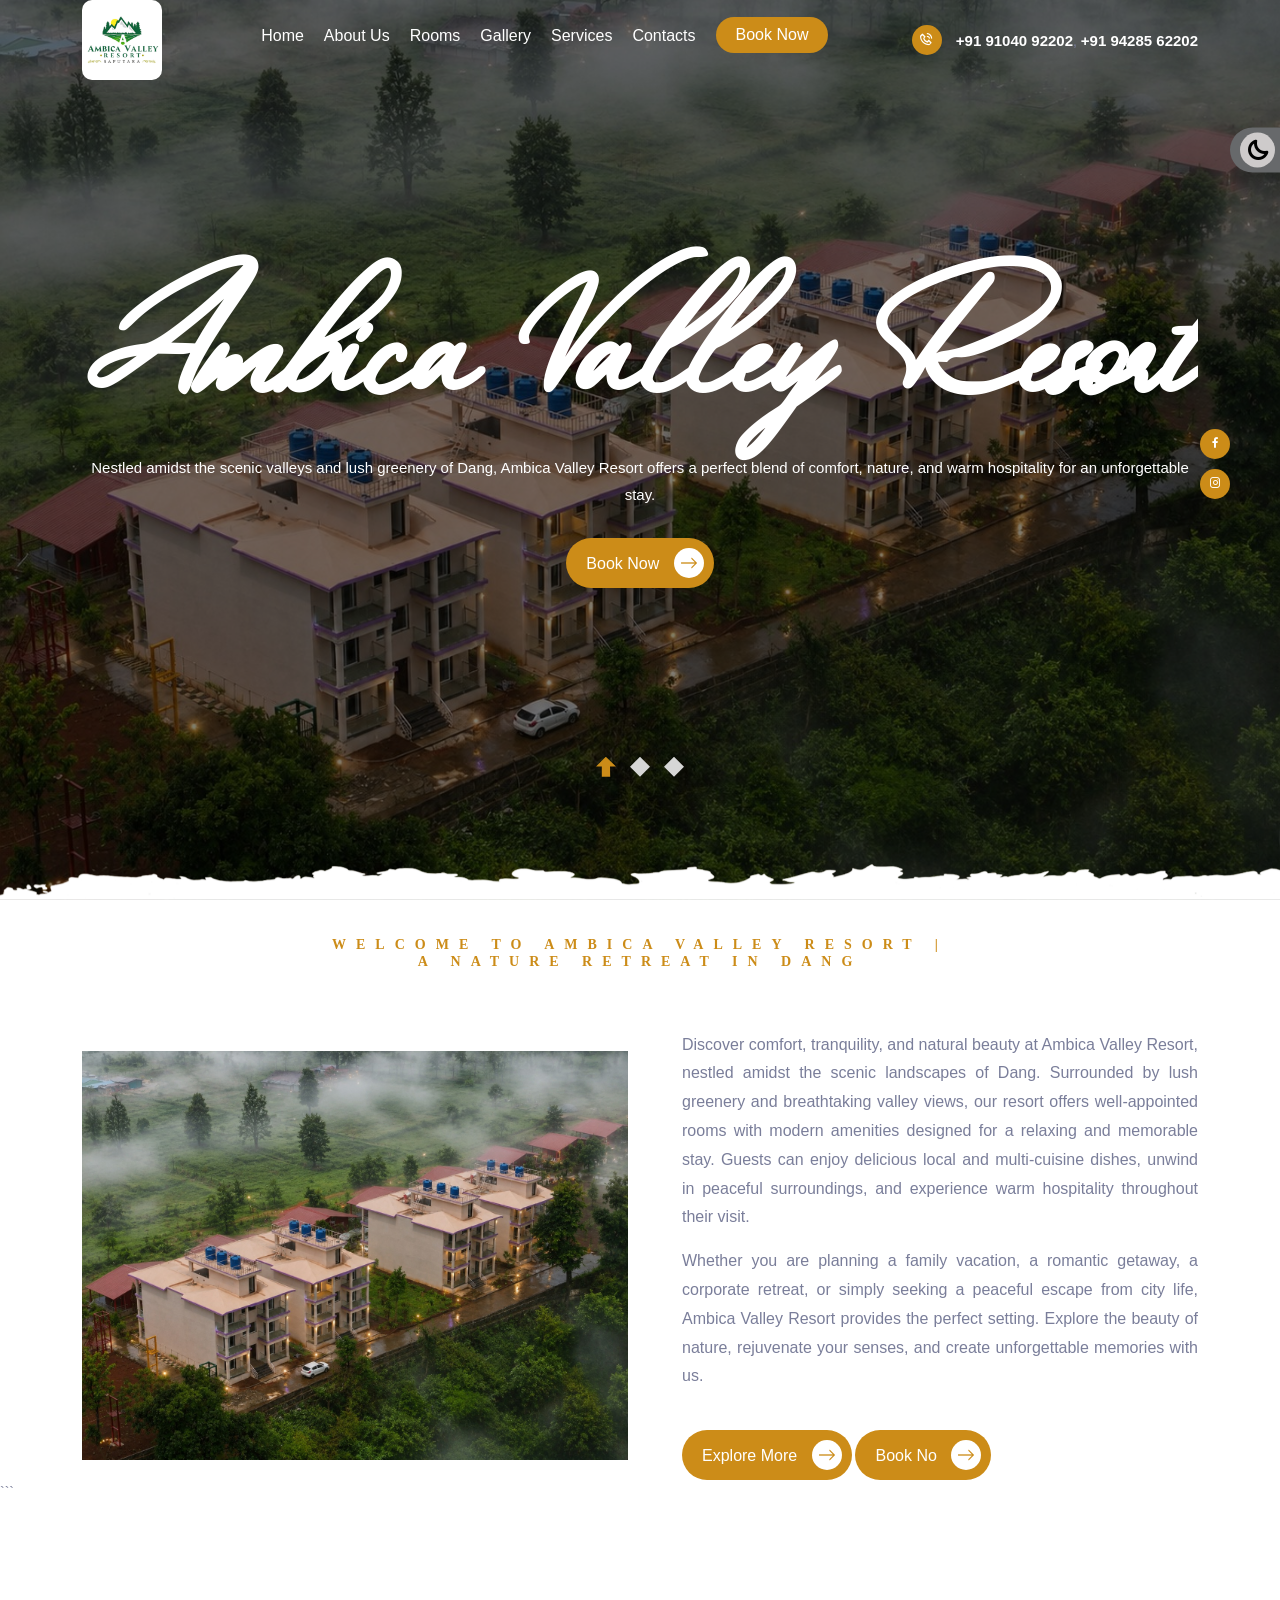
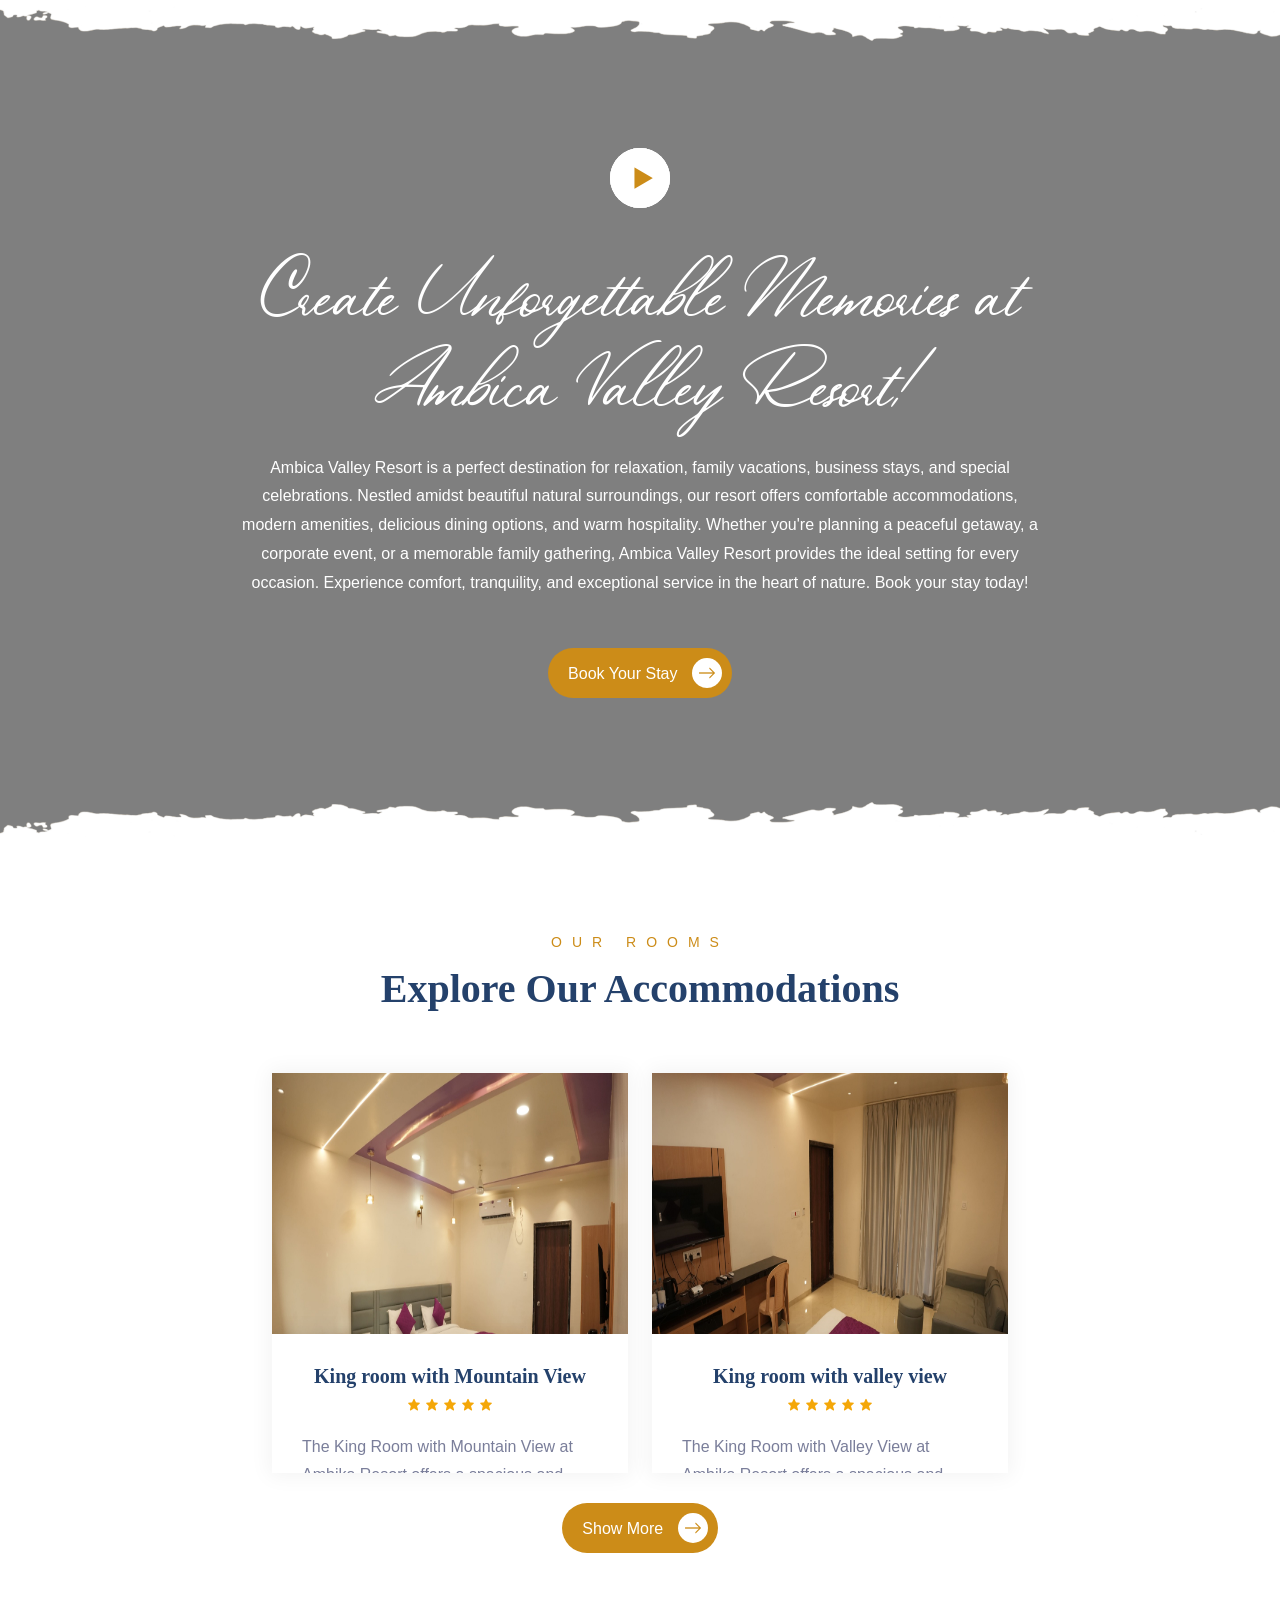
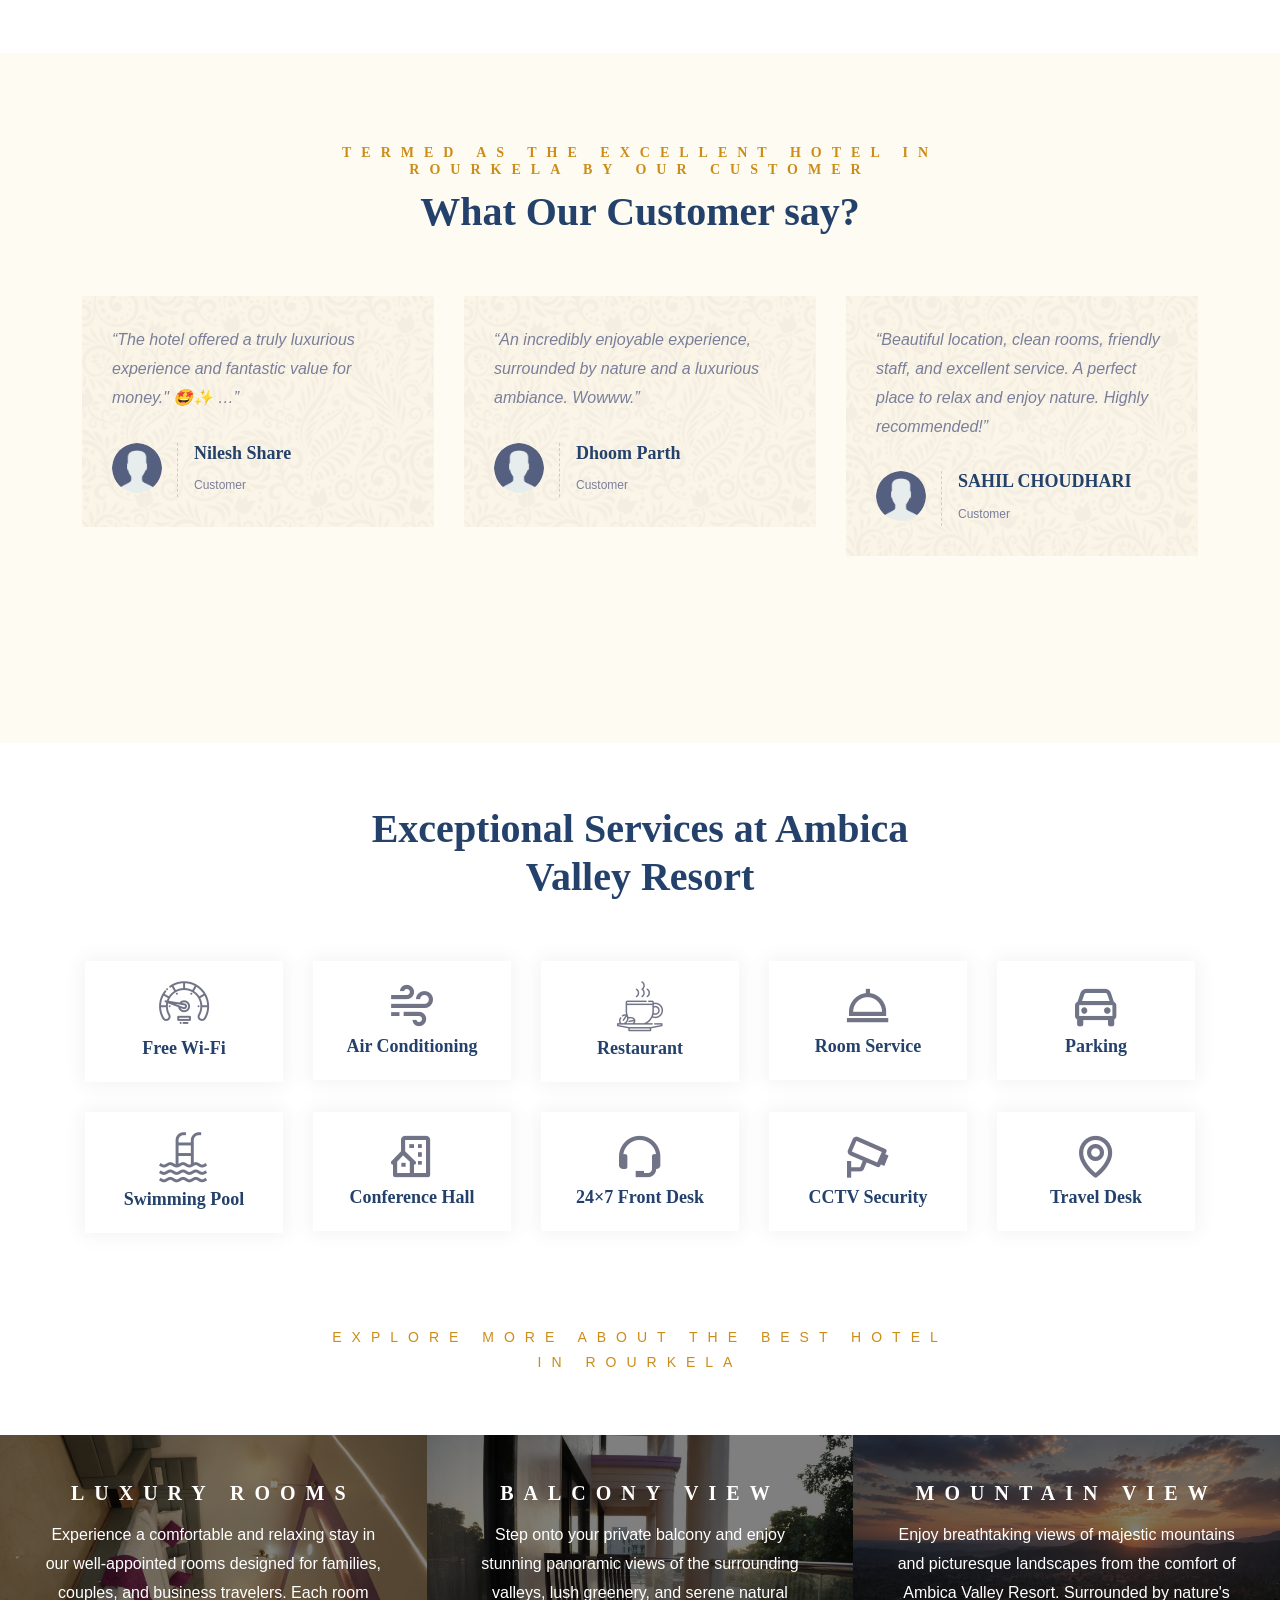
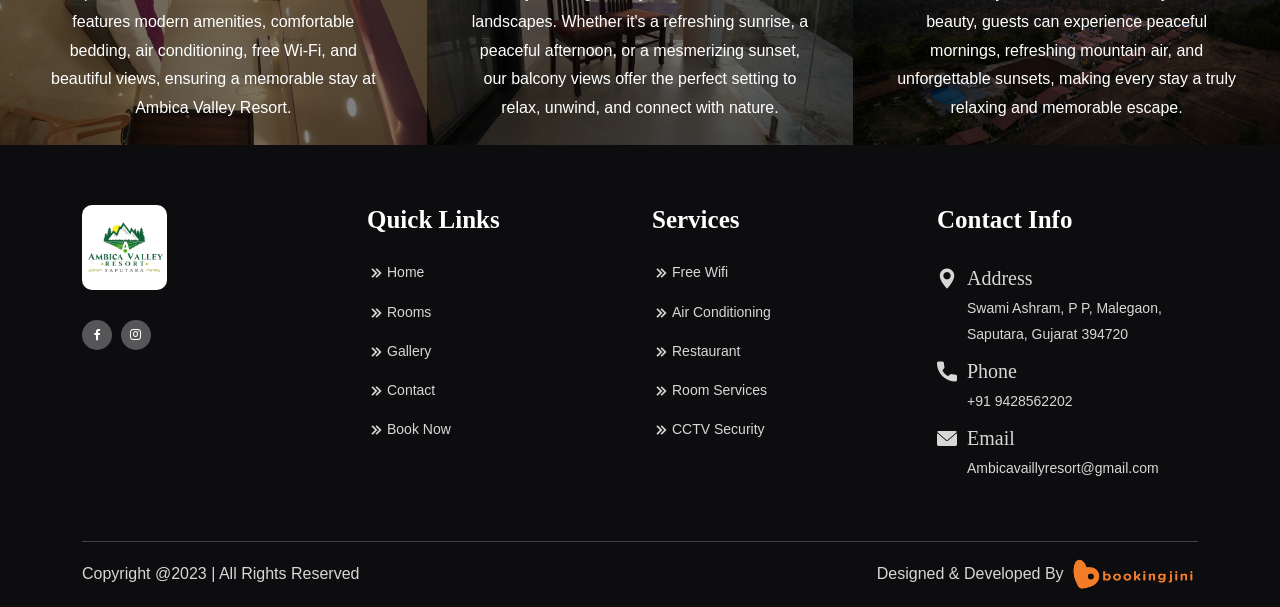
==== commit 8c873350: "uploade all the changes" ====
--- a/index.html
+++ b/index.html
@@ -12,49 +12,11 @@
 		
 		 
    <!-- Title -->
-   <title>"Unlock Exciting Offers at the Best Hotel in Rourkela Today!"</title>
-
-   <link rel="canonical" href="https://www.hotelpahadi.com/" >
-   <meta name="keywords" content="Best Hotel in Rourkela, Rourkela Best Hotel, Hotel in Rourkela ">
-   <meta name="description" content="Get amazing deals at Best Hotel in Rourkela. Book your stay today for a relaxing and affordable experience. Enjoy comfort, convenience, and savings all in one!">
+   <title>Welcome to Ambica Valley Resort</title>
    <meta http-equiv="X-UA-Compatible" content="IE=edge">
    
-  
-   <meta name="language" content="English">
-   <meta name="allow-search" content="yes">
-   <meta name="robots" content="index, follow">
-   <meta name="rating" content="general">
-   <meta name="copyright" content="Hotel Pahadi">
-   <meta name="expires" content="never">
-   <meta name="audience" content="All">
-   <meta name="author" content="Hotel Pahadi " >
-   <meta name="classification" content="Service">
-   <meta name="distribution" content="global">
-   <meta name="DC.title" content="Hotel Pahadi">
-   <meta name="geo.region" content="IN-OR" />
-   <meta name="geo.placename" content="Rourkela" />
-   <meta name="geo.position" content="22.234145;84.770257" />
-   <meta name="ICBM" content="22.234145, 84.770257" />
- 
-   <!-- Open Graph / Facebook -->
-   <meta property="og:type" content="website">
-   <meta property="og:url" content="en">
-   <meta property="og:title" content="Unlock Exciting Offers at the Best Hotel in Rourkela Today">
-   <meta property="og:description" content="Get amazing deals at Best Hotel in Rourkela. Book your stay today for a relaxing and affordable experience. Enjoy comfort, convenience, and savings all in one!">
-   <meta property="og:image" content="assets/img/41.jpeg"">
-
-   <!-- Twitter -->
-   <meta property="twitter:card" content="summary_large_image">
-   <meta property="twitter:url" content="en">
-   <meta property="twitter:title" content="Unlock Exciting Offers at the Best Hotel in Rourkela Today">
-   <meta property="twitter:description" content="Get amazing deals at Best Hotel in Rourkela. Book your stay today for a relaxing and affordable experience. Enjoy comfort, convenience, and savings all in one!">
-   <meta property="twitter:image" content="assets/img/41.jpeg"">
-
-
-
-
-
-<meta name="google-site-verification" content="5S81agW30gibs_oWxu_BorTGVwHtZ89JBnGleFF-oNs" />
+
+
 		<!-- Bootstrap Min CSS --> 
 		<link rel="stylesheet" href="assets/css/bootstrap.min.css">
 		<!-- Owl Theme Default Min CSS --> 
@@ -206,7 +168,7 @@
     <div class="row align-items-center">
         <div class="col-lg-6">
             <div class="explore-img">
-                <img src="assets/ambika-images/16.jpeg" alt="Ambica Valley Resort Dang">
+                <img src="assets/ambika-images/18.jpeg" alt="Ambica Valley Resort Dang">
             </div>
         </div>
 
@@ -244,11 +206,11 @@
 		<section class="incredible-area ptb-140 jarallax">
 			<div class="container">
 				<div class="incredible-content">
-					<a href="#" class="video-btn popup-youtube">
+					<a href="https://www.youtube.com/shorts/cxQWXb8sy-8" class="video-btn popup-youtube" >
 						<i class="flaticon-play-button"></i>
 					</a>
-					<h2><span>Create best memory in Rourkela Best Hotel!</span> </h2>
-					<p>Hotel Pahadi is your go-to partner for every event in Rourkela. Be it a wedding, conference, or exploring the city, we have solutions to cater to all your needs. Enjoy the best amenities, ambiance, and service at Rourkela Best Hotel. Book Now!</p>
+					<h2><span>Create Unforgettable Memories at Ambica Valley Resort!</span></h2>
+					<p>Ambica Valley Resort is a perfect destination for relaxation, family vacations, business stays, and special celebrations. Nestled amidst beautiful natural surroundings, our resort offers comfortable accommodations, modern amenities, delicious dining options, and warm hospitality. Whether you're planning a peaceful getaway, a corporate event, or a memorable family gathering, Ambica Valley Resort provides the ideal setting for every occasion. Experience comfort, tranquility, and exceptional service in the heart of nature. Book your stay today!</p>
 					<a href="https://ambikavalleyresort938.bookingjini.in/" class="default-btn">
 						Book Your Stay
 						<i class="flaticon-right"></i>
@@ -549,25 +511,23 @@
 				</div>
 				
 				<div class="restaurants-wrap owl-carousel owl-theme" >
-					<div class="single-restaurants bg-1" style="height:310px; !important">
-						<!-- <i class="restaurants-icon flaticon-coffee-cup"></i> -->
-						<span>Rooms </span>
-						<p>We have 61 well appointed spacious rooms specially crafted for all our guests. Experience comfort like never before at the Best Hotel in Rourkela. Our comfortable rooms feature free Wi-Fi, flat-screen TVs, and air conditioning, with options including deluxe, suites,. Room service is available 24/7.</p>
-						
-					</div>
-					<div class="single-restaurants bg-2" style="height:310px; !important">
-						<!-- <i class="restaurants-icon flaticon-meeting"></i> -->
-						<span>Dinning</span>
-						<p>Hotel Pahadi Restaurant is a renowned name in rourkela. Apart from being the Best Hotel in Rourkela we serve diverse local and international cuisines with fresh ingredients, offering a cozy dining experience.</p>
-						
-					</div>
-					<div class="single-restaurants bg-3" style="height:310px; !important">
-						<!-- <i class="restaurants-icon flaticon-speaker"></i> -->
-						<span>Conference Hall </span>
-						<p>Our Conference and banquet hall is one of the Best in Rourkela. A minimum of 500+ guests can easily be accommodated in the hall.
-						</p>
-						
-					</div>
+		<div class="single-restaurants bg-1" style="height:310px;">
+    <span>Luxury Rooms</span>
+    <p>Experience a comfortable and relaxing stay in our well-appointed rooms designed for families, couples, and business travelers. Each room features modern amenities, comfortable bedding, air conditioning, free Wi-Fi, and beautiful views, ensuring a memorable stay at Ambica Valley Resort.</p>
+</div>
+
+<div class="single-restaurants bg-2" style="height:310px;">
+    <span>Balcony View</span>
+    <p>Step onto your private balcony and enjoy stunning panoramic views of the surrounding valleys, lush greenery, and serene natural landscapes. Whether it's a refreshing sunrise, a peaceful afternoon, or a mesmerizing sunset, our balcony views offer the perfect setting to relax, unwind, and connect with nature.</p>
+</div>
+
+
+<div class="single-restaurants bg-3" style="height:310px;">
+    <span>Mountain View</span>
+    <p>Enjoy breathtaking views of majestic mountains and picturesque landscapes from the comfort of Ambica Valley Resort. Surrounded by nature's beauty, guests can experience peaceful mornings, refreshing mountain air, and unforgettable sunsets, making every stay a truly relaxing and memorable escape.</p>
+</div>
+
+
 					
 				</div>
 			</div>
--- a/assets/css/style.css
+++ b/assets/css/style.css
@@ -1415,15 +1415,15 @@
 }
 
 .slider-item-bg-1 {
-  background-image: url(../ambika-images/6.jpeg);
+  background-image: url(../ambika-images/18.jpeg);
 }
 
 .slider-item-bg-2 {
-  background-image: url(../ambika-images/5.jpeg);
+  background-image: url(../ambika-images/19.jpg);
 }
 
 .slider-item-bg-3 {
-  background-image: url(../ambika-images/14.jpeg);
+  background-image: url(../ambika-images/20.jpg);
 }
 
 /*
@@ -1808,7 +1808,7 @@
 Incredible Area Style
 ======================================================*/
 .incredible-area {
-  background-image: url(../ambika-images/14.jpeg);
+  background-image: url(../ambika-images/21.jpg);
   background-position: center center;
   background-repeat: no-repeat;
   background-size: cover;
@@ -2415,11 +2415,11 @@
 }
 
 .single-restaurants.bg-2 {
-  background-image: url(../ambika-images/14.jpeg);
+  background-image: url(../ambika-images/17.jpeg);
 }
 
 .single-restaurants.bg-3 {
-  background-image: url(../ambika-images/7.jpeg);
+  background-image: url(../ambika-images/19.jpg);
 }
 
 .single-restaurants.bg-4 {
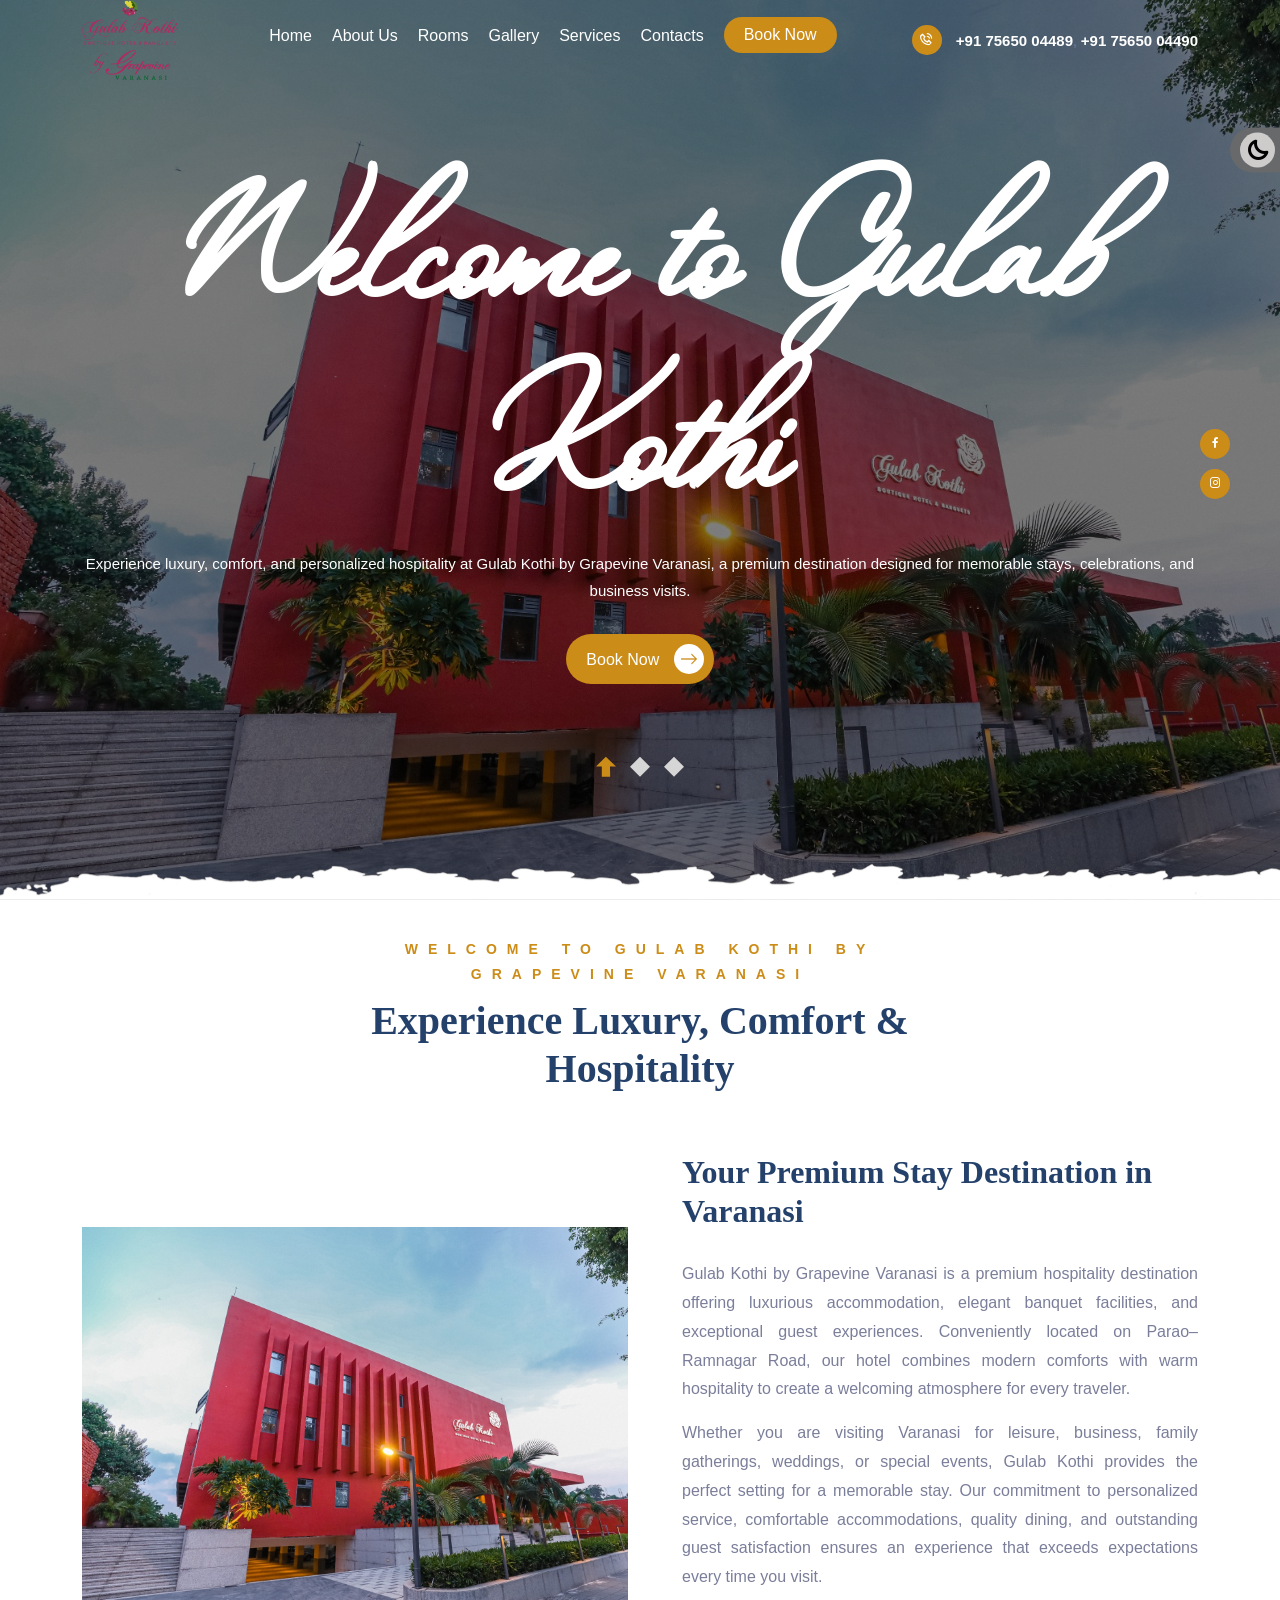
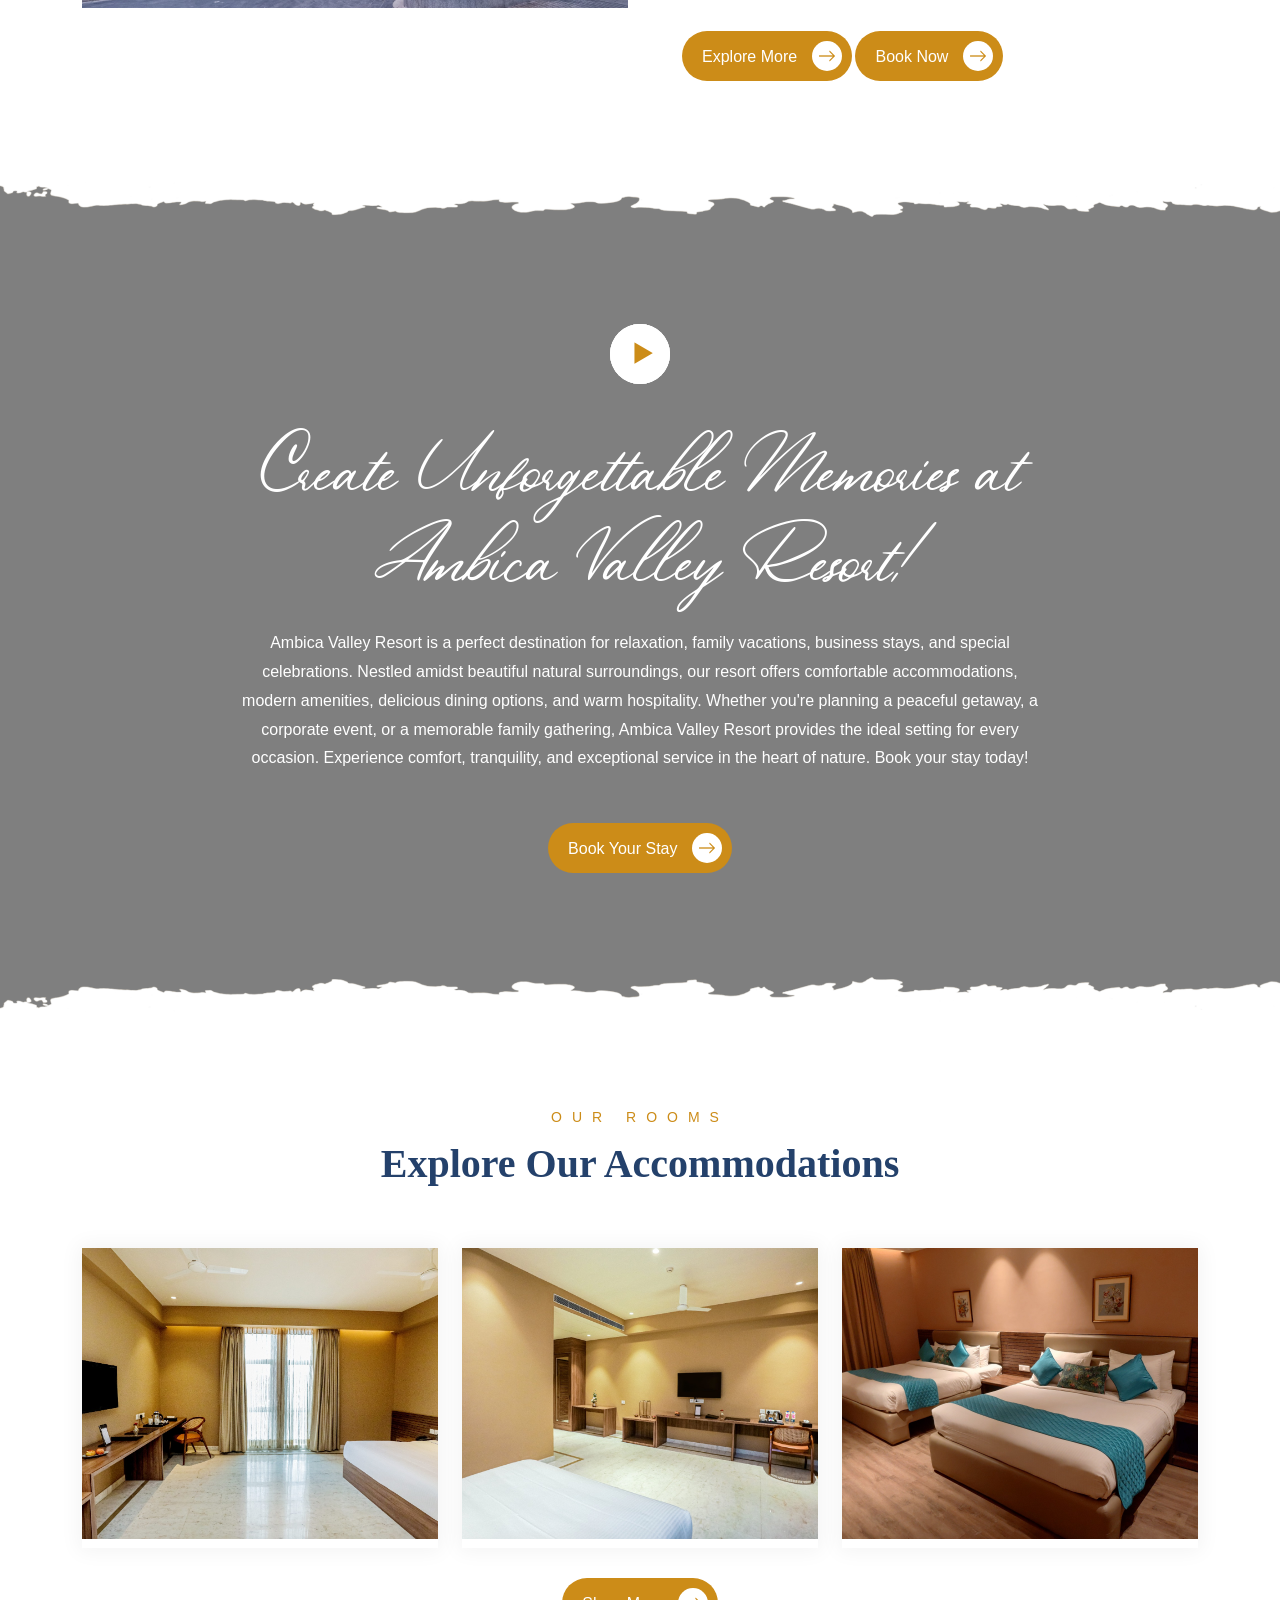
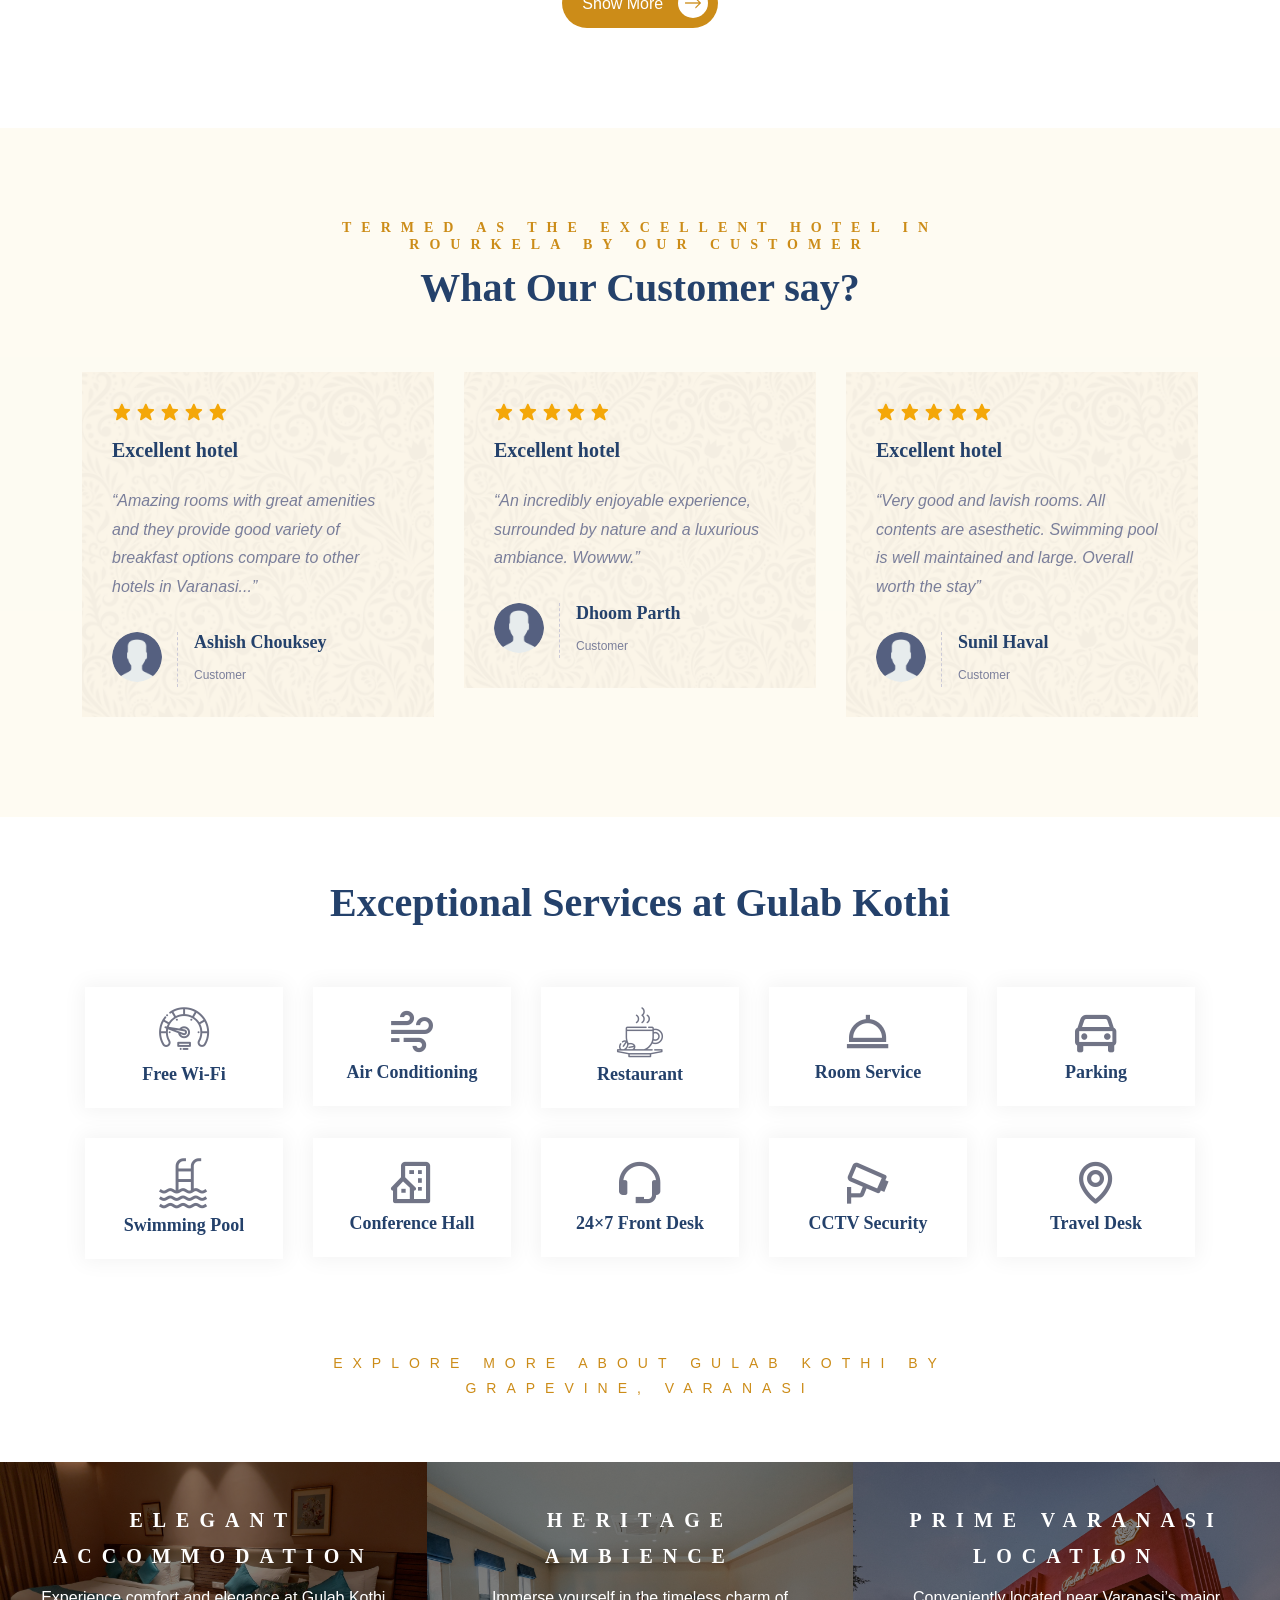
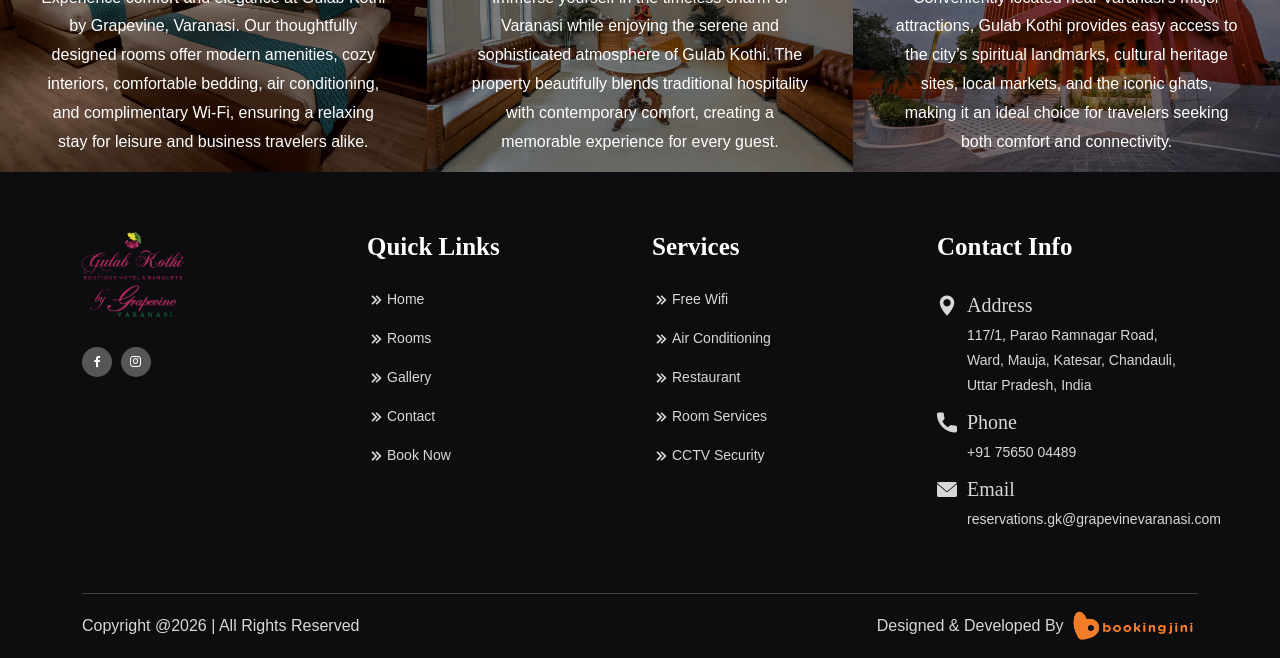
==== commit 0c162ec5: "first commit" ====
--- a/index.html
+++ b/index.html
@@ -1,402 +1,651 @@
-
-
 <!doctype html>
 <html lang="zxx">
-    <head>
-        
-
-
-        <!-- Required meta tags -->
-        <meta charset="utf-8">
-		<meta name="viewport" content="width=device-width, initial-scale=1, shrink-to-fit=no">
-		
-		 
-   <!-- Title -->
-   <title>Welcome to Ambica Valley Resort</title>
-   <meta http-equiv="X-UA-Compatible" content="IE=edge">
-   
-
-
-		<!-- Bootstrap Min CSS --> 
-		<link rel="stylesheet" href="assets/css/bootstrap.min.css">
-		<!-- Owl Theme Default Min CSS --> 
-		<link rel="stylesheet" href="assets/css/owl.theme.default.min.css">
-		<!-- Owl Carousel Min CSS --> 
-		<link rel="stylesheet" href="assets/css/owl.carousel.min.css">
-		<!-- Boxicons Min CSS --> 
-		<link rel="stylesheet" href="assets/css/boxicons.min.css"> 
-		<!-- Flaticon CSS --> 
-		<link rel="stylesheet" href="assets/css/flaticon.css">
-		<!-- Meanmenu Min CSS -->
-		<link rel="stylesheet" href="assets/css/meanmenu.min.css">
-		<!-- Animate Min CSS --> 
-		<link rel="stylesheet" href="assets/css/animate.min.css">
-		<!-- Nice Select Min CSS -->
-		<link rel="stylesheet" href="assets/css/nice-select.min.css">
-		<!-- Odometer Min CSS -->
-		<link rel="stylesheet" href="assets/css/odometer.min.css">
-		<!-- Date Picker CSS-->
-		<link rel="stylesheet" href="assets/css/date-picker.min.css">
-		<!-- Magnific Popup Min CSS --> 
-		<link rel="stylesheet" href="assets/css/magnific-popup.min.css"> 
-		<!-- Beautiful Fonts CSS --> 
-		<link rel="stylesheet" href="assets/css/beautiful-fonts.css">
-		<!-- Style CSS -->
-		<link rel="stylesheet" href="assets/css/style.css">
-		<!-- Dark CSS -->
-		<link rel="stylesheet" href="assets/css/dark.css">
-		<!-- Responsive CSS -->
-		<link rel="stylesheet" href="assets/css/responsive.css">
-		
-		<!-- Favicon -->
-		    <link rel="icon" type="image/png" href="assets/ambika-images/logo.jpg" />
-
-
-    </head>
-
-    <body>
-
-		<!-- Start Ecorik Navbar Area -->
-	<script src="header.js">
-	</script>
-		<!-- End Ecorik Navbar Area -->
-
-		
-
-		<!-- Start Ecorik Slider Area -->
-		<section class="eorik-slider-area">
-			<div class="eorik-slider owl-carousel owl-theme">
-				<div class="eorik-slider-item slider-item-bg-1">
-					<div class="d-table">
-						<div class="d-table-cell">
-							<div class="container">
-								<div class="eorik-slider-text overflow-hidden one eorik-slider-text-one">
-								<h1>Ambica Valley Resort</h1>
-
-<span style="margin-top:20px;">
-
-Nestled amidst the scenic valleys and lush greenery of Dang, Ambica Valley Resort offers a perfect blend of comfort, nature, and warm hospitality for an unforgettable stay.
-
-</span>
-
-									<div class="slider-btn">
-										<a class="default-btn" href="https://ambikavalleyresort938.bookingjini.in/">
-											Book Now
-											<i class="flaticon-right"></i>
-										</a>
-									</div>
-								</div>
-							</div>
-						</div>
-					</div>
-				</div>
-				<div class="eorik-slider-item slider-item-bg-2">
-					<div class="d-table">
-						<div class="d-table-cell">
-							<div class="container">
-								<div class="eorik-slider-text overflow-hidden two eorik-slider-text-one">
-									<h1>Ambica Valley Resort</h1>
-<span style="margin-top:20px;">
-Experience tranquility, comfort, and breathtaking valley views in the heart of nature.
-</span>
-
-									<div class="slider-btn">
-										<a class="default-btn" href="https://ambikavalleyresort938.bookingjini.in/">
-											Book Now
-											<i class="flaticon-right"></i>
-										</a>
-									</div>
-								</div>
-							</div>
-						</div>
-					</div>
-				</div>
-				<div class="eorik-slider-item slider-item-bg-3">
-					<div class="d-table">
-						<div class="d-table-cell">
-							<div class="container">
-								<div class="eorik-slider-text overflow-hidden three eorik-slider-text-one">
-									<h1>Ambica Valley Resort</h1>
-<span style="margin-top:20px;">
-Escape to a world of luxury, serenity, and natural beauty at Ambica Valley Resort, your perfect retreat in Dang.
-</span>
-
-									<div class="slider-btn">
-										<a class="default-btn" href="https://ambikavalleyresort938.bookingjini.in/">
-											Book Now
-											<i class="flaticon-right"></i>
-										</a>
-									</div>
-								</div>
-							</div>
-						</div>
-					</div>
-				</div>
-			</div>
-			<div class="white-shape">
-				<img src="assets/img/white-shape.png" alt="Hotel in Rourkela">
-			</div>
-			<div class="social-link">
-				<ul>
-					<li>
-						<a href="https://www.facebook.com/profile.php?id=61590689091857">
-							<i class="bx bxl-facebook"></i>
-						</a>
-					</li>
-					<li>
-						<a href="https://www.instagram.com/invites/contact/?igsh=eimhzmtl4sez&utm_content=fueodkr">
-							<i class="bx bxl-instagram"></i>
-						</a>
-					</li>
-				</ul>
-			</div>
-		</section>
-		<!-- End Ecorik Slider Area -->
-
-		
-					
-<!-- Start Explore Area -->
-<section class="explore-area pt-170 pb-100">
-    <div class="container">
+  <head>
+    <!-- Required meta tags -->
+    <meta charset="utf-8" />
+    <meta
+      name="viewport"
+      content="width=device-width, initial-scale=1, shrink-to-fit=no"
+    />
+
+    <!-- Title -->
+    <title>Welcome to Gulab Kothi by Grapevine Varanasi</title>
+    <meta http-equiv="X-UA-Compatible" content="IE=edge" />
+
+    <!-- Bootstrap Min CSS -->
+    <link rel="stylesheet" href="assets/css/bootstrap.min.css" />
+    <!-- Owl Theme Default Min CSS -->
+    <link rel="stylesheet" href="assets/css/owl.theme.default.min.css" />
+    <!-- Owl Carousel Min CSS -->
+    <link rel="stylesheet" href="assets/css/owl.carousel.min.css" />
+    <!-- Boxicons Min CSS -->
+    <link rel="stylesheet" href="assets/css/boxicons.min.css" />
+    <!-- Flaticon CSS -->
+    <link rel="stylesheet" href="assets/css/flaticon.css" />
+    <!-- Meanmenu Min CSS -->
+    <link rel="stylesheet" href="assets/css/meanmenu.min.css" />
+    <!-- Animate Min CSS -->
+    <link rel="stylesheet" href="assets/css/animate.min.css" />
+    <!-- Nice Select Min CSS -->
+    <link rel="stylesheet" href="assets/css/nice-select.min.css" />
+    <!-- Odometer Min CSS -->
+    <link rel="stylesheet" href="assets/css/odometer.min.css" />
+    <!-- Date Picker CSS-->
+    <link rel="stylesheet" href="assets/css/date-picker.min.css" />
+    <!-- Magnific Popup Min CSS -->
+    <link rel="stylesheet" href="assets/css/magnific-popup.min.css" />
+    <!-- Beautiful Fonts CSS -->
+    <link rel="stylesheet" href="assets/css/beautiful-fonts.css" />
+    <!-- Style CSS -->
+    <link rel="stylesheet" href="assets/css/style.css" />
+    <!-- Dark CSS -->
+    <link rel="stylesheet" href="assets/css/dark.css" />
+    <!-- Responsive CSS -->
+    <link rel="stylesheet" href="assets/css/responsive.css" />
+
+    <!-- Favicon -->
+    <link rel="icon" type="image/png" href="assets/gulab-images/logo.png" />
+  </head>
+
+  <body>
+    <!-- Start Ecorik Navbar Area -->
+    <script src="header.js"></script>
+    <!-- End Ecorik Navbar Area -->
+
+    <!-- Start Ecorik Slider Area -->
+    <section class="eorik-slider-area">
+      <div class="eorik-slider owl-carousel owl-theme">
+        <div class="eorik-slider-item slider-item-bg-1">
+          <div class="d-table">
+            <div class="d-table-cell">
+              <div class="container">
+                <div
+                  class="eorik-slider-text overflow-hidden one eorik-slider-text-one"
+                >
+                  <h1>Welcome to Gulab Kothi</h1>
+
+                  <span style="margin-top: 20px">
+                    Experience luxury, comfort, and personalized hospitality at
+                    Gulab Kothi by Grapevine Varanasi, a premium destination
+                    designed for memorable stays, celebrations, and business
+                    visits.
+                  </span>
+
+                  <div class="slider-btn">
+                    <a
+                      class="default-btn"
+                      href="https://gulabkothibygrapevinevaranasi.bookingjini.in/"
+                    >
+                      Book Now
+                      <i class="flaticon-right"></i>
+                    </a>
+                  </div>
+                </div>
+              </div>
+            </div>
+          </div>
+        </div>
+        <div class="eorik-slider-item slider-item-bg-2">
+          <div class="d-table">
+            <div class="d-table-cell">
+              <div class="container">
+                <div
+                  class="eorik-slider-text overflow-hidden two eorik-slider-text-one"
+                >
+                  <h1>Elegant Stay in Varanasi</h1>
+                  <span style="margin-top: 20px">
+                    Enjoy beautifully designed rooms, modern amenities,
+                    exceptional dining, and warm hospitality in a peaceful
+                    setting conveniently located near Varanasi's major
+                    attractions.
+                  </span>
+
+                  <div class="slider-btn">
+                    <a
+                      class="default-btn"
+                      href="https://gulabkothibygrapevinevaranasi.bookingjini.in/"
+                    >
+                      Book Now
+                      <i class="flaticon-right"></i>
+                    </a>
+                  </div>
+                </div>
+              </div>
+            </div>
+          </div>
+        </div>
+        <div class="eorik-slider-item slider-item-bg-3">
+          <div class="d-table">
+            <div class="d-table-cell">
+              <div class="container">
+                <div
+                  class="eorik-slider-text overflow-hidden three eorik-slider-text-one"
+                >
+                  <h1>Perfect for Every Occasion</h1>
+                  <span style="margin-top: 20px">
+                    Whether it's a family vacation, wedding celebration,
+                    corporate event, or leisure trip, Gulab Kothi by Grapevine
+                    offers elegant spaces and outstanding service to make every
+                    moment special.
+                  </span>
+
+                  <div class="slider-btn">
+                    <a
+                      class="default-btn"
+                      href="https://gulabkothibygrapevinevaranasi.bookingjini.in/"
+                    >
+                      Book Now
+                      <i class="flaticon-right"></i>
+                    </a>
+                  </div>
+                </div>
+              </div>
+            </div>
+          </div>
+        </div>
+      </div>
+      <div class="white-shape">
+        <img src="assets/img/white-shape.png" alt="Hotel in Rourkela" />
+      </div>
+      <div class="social-link">
+        <ul>
+          <li>
+            <a href="https://www.facebook.com/profile.php?id=61590689091857">
+              <i class="bx bxl-facebook"></i>
+            </a>
+          </li>
+          <li>
+            <a
+              href="https://www.instagram.com/invites/contact/?igsh=eimhzmtl4sez&utm_content=fueodkr"
+            >
+              <i class="bx bxl-instagram"></i>
+            </a>
+          </li>
+        </ul>
+      </div>
+    </section>
+    <!-- End Ecorik Slider Area -->
+
+    <!-- Start Explore Area -->
+    <section class="explore-area pt-170 pb-100">
+      <div class="container">
         <div class="section-title">
-            <h1>
-                <span><b>Welcome To Ambica Valley Resort | A Nature Retreat in Dang</b></span>
-            </h1>
-        </div>
-
-
-    <div class="row align-items-center">
-        <div class="col-lg-6">
+          <span><b>Welcome To Gulab Kothi by Grapevine Varanasi</b></span>
+          <h1>Experience Luxury, Comfort & Hospitality</h1>
+        </div>
+        <div class="row align-items-center">
+          <div class="col-lg-6">
             <div class="explore-img">
-                <img src="assets/ambika-images/18.jpeg" alt="Ambica Valley Resort Dang">
-            </div>
-        </div>
-
-        <div class="col-lg-6">
+              <img
+                src="assets/gulab-images/1.jpeg"
+                alt="Gulab Kothi by Grapevine Varanasi"
+              />
+            </div>
+          </div>
+          <div class="col-lg-6">
             <div class="explore-content ml-30">
-                <p style="text-align:justify;">
-                    Discover comfort, tranquility, and natural beauty at Ambica Valley Resort, nestled amidst the scenic landscapes of Dang. Surrounded by lush greenery and breathtaking valley views, our resort offers well-appointed rooms with modern amenities designed for a relaxing and memorable stay. Guests can enjoy delicious local and multi-cuisine dishes, unwind in peaceful surroundings, and experience warm hospitality throughout their visit.
-                </p>
-
-                <p style="text-align:justify;">
-                    Whether you are planning a family vacation, a romantic getaway, a corporate retreat, or simply seeking a peaceful escape from city life, Ambica Valley Resort provides the perfect setting. Explore the beauty of nature, rejuvenate your senses, and create unforgettable memories with us.
-                </p>
-
-                <a href="about.html" class="default-btn">
-                    Explore More
+              <h2>Your Premium Stay Destination in Varanasi</h2>
+              <p style="text-align: justify">
+                Gulab Kothi by Grapevine Varanasi is a premium hospitality
+                destination offering luxurious accommodation, elegant banquet
+                facilities, and exceptional guest experiences. Conveniently
+                located on Parao–Ramnagar Road, our hotel combines modern
+                comforts with warm hospitality to create a welcoming atmosphere
+                for every traveler.
+              </p>
+
+              <p style="text-align: justify">
+                Whether you are visiting Varanasi for leisure, business, family
+                gatherings, weddings, or special events, Gulab Kothi provides
+                the perfect setting for a memorable stay. Our commitment to
+                personalized service, comfortable accommodations, quality
+                dining, and outstanding guest satisfaction ensures an experience
+                that exceeds expectations every time you visit.
+              </p>
+
+              <a href="services.html" class="default-btn">
+                Explore More
+                <i class="flaticon-right"></i>
+              </a>
+              <a
+                href="https://gulabkothibygrapevinevaranasi.bookingjini.in/"
+                class="default-btn"
+              >
+                Book Now
+                <i class="flaticon-right"></i>
+              </a>
+            </div>
+          </div>
+        </div>
+      </div>
+    </section>
+    <!-- End Explore Area -->
+
+    <!-- End Incredible Area -->
+    <section class="incredible-area ptb-140 jarallax">
+      <div class="container">
+        <div class="incredible-content">
+          <a
+            href="https://www.youtube.com/shorts/cxQWXb8sy-8"
+            class="video-btn popup-youtube"
+          >
+            <i class="flaticon-play-button"></i>
+          </a>
+          <h2>
+            <span>Create Unforgettable Memories at Ambica Valley Resort!</span>
+          </h2>
+          <p>
+            Ambica Valley Resort is a perfect destination for relaxation, family
+            vacations, business stays, and special celebrations. Nestled amidst
+            beautiful natural surroundings, our resort offers comfortable
+            accommodations, modern amenities, delicious dining options, and warm
+            hospitality. Whether you're planning a peaceful getaway, a corporate
+            event, or a memorable family gathering, Ambica Valley Resort
+            provides the ideal setting for every occasion. Experience comfort,
+            tranquility, and exceptional service in the heart of nature. Book
+            your stay today!
+          </p>
+          <a
+            href="https://gulabkothibygrapevinevaranasi.bookingjini.in/"
+            class="default-btn"
+          >
+            Book Your Stay
+            <i class="flaticon-right"></i>
+          </a>
+        </div>
+      </div>
+      <div class="white-shape">
+        <img
+          src="assets/img/shape/white-shape-top.png"
+          alt="Best Hotel in Rourkela"
+        />
+        <img
+          src="assets/img/shape/white-shape-bottom.png"
+          alt="Hotel in Rourkela"
+        />
+      </div>
+    </section>
+    <!-- End Incredible Area -->
+
+    <!-- Start Our Rooms Area -->
+    <section class="our-rooms-area ptb-100">
+      <div class="container">
+        <div class="section-title">
+          <span>Our Rooms</span>
+          <h2>Explore Our Accommodations</h2>
+        </div>
+
+        <div class="row" style="display: flex; justify-content: center">
+          <div class="col-lg-4 col-sm-6">
+            <div class="single-rooms-three-wrap">
+              <div class="single-rooms-three">
+                <img
+                  src="assets/gulab-images/67.jpeg"
+                  alt="Image"
+                  style="height: 300px; object-fit: cover"
+                />
+                <div class="single-rooms-three-content">
+                  <h3>Standard Room</h3>
+                  <ul class="rating">
+                    <li>
+                      <i class="bx bxs-star"></i>
+                    </li>
+                    <li>
+                      <i class="bx bxs-star"></i>
+                    </li>
+                    <li>
+                      <i class="bx bxs-star"></i>
+                    </li>
+                    <li>
+                      <i class="bx bxs-star"></i>
+                    </li>
+                    <li>
+                      <i class="bx bxs-star"></i>
+                    </li>
+                  </ul>
+                  <!-- <span class="price">From 4,000/night</span> -->
+                  <a
+                    href="https://gulabkothibygrapevinevaranasi.bookingjini.in/"
+                    class="default-btn"
+                  >
+                    Book Now
                     <i class="flaticon-right"></i>
-                </a>
-                <a href="https://ambikavalleyresort938.bookingjini.in/" class="default-btn">
-                    Book No
+                  </a>
+                </div>
+              </div>
+            </div>
+          </div>
+          <div class="col-lg-4 col-sm-6">
+            <div class="single-rooms-three-wrap">
+              <div class="single-rooms-three">
+                <img
+                  src="assets/gulab-images/46.jpeg"
+                  alt="Image"
+                  style="height: 300px; object-fit: cover"
+                />
+                <div class="single-rooms-three-content">
+                  <h3>Premium Room</h3>
+                  <ul class="rating">
+                    <li>
+                      <i class="bx bxs-star"></i>
+                    </li>
+                    <li>
+                      <i class="bx bxs-star"></i>
+                    </li>
+                    <li>
+                      <i class="bx bxs-star"></i>
+                    </li>
+                    <li>
+                      <i class="bx bxs-star"></i>
+                    </li>
+                    <li>
+                      <i class="bx bxs-star"></i>
+                    </li>
+                  </ul>
+                  <!-- <span class="price">From 4,000/night</span> -->
+                  <a
+                    href="https://gulabkothibygrapevinevaranasi.bookingjini.in/"
+                    class="default-btn"
+                  >
+                    Book Now
                     <i class="flaticon-right"></i>
-                </a>
-            </div>
-        </div>
-    </div>
-</div>
-```
-
-</section>
-<!-- End Explore Area -->
-
-
-	
-
-		<!-- End Incredible Area -->
-		<section class="incredible-area ptb-140 jarallax">
-			<div class="container">
-				<div class="incredible-content">
-					<a href="https://www.youtube.com/shorts/cxQWXb8sy-8" class="video-btn popup-youtube" >
-						<i class="flaticon-play-button"></i>
-					</a>
-					<h2><span>Create Unforgettable Memories at Ambica Valley Resort!</span></h2>
-					<p>Ambica Valley Resort is a perfect destination for relaxation, family vacations, business stays, and special celebrations. Nestled amidst beautiful natural surroundings, our resort offers comfortable accommodations, modern amenities, delicious dining options, and warm hospitality. Whether you're planning a peaceful getaway, a corporate event, or a memorable family gathering, Ambica Valley Resort provides the ideal setting for every occasion. Experience comfort, tranquility, and exceptional service in the heart of nature. Book your stay today!</p>
-					<a href="https://ambikavalleyresort938.bookingjini.in/" class="default-btn">
-						Book Your Stay
-						<i class="flaticon-right"></i>
-					</a>
-				</div>
-			</div>
-			<div class="white-shape">
-				<img src="assets/img/shape/white-shape-top.png" alt="Best Hotel in Rourkela">
-				<img src="assets/img/shape/white-shape-bottom.png" alt="Hotel in Rourkela">
-			</div>
-		</section>
-		<!-- End Incredible Area -->
-
-		<!-- Start Our Rooms Area -->
-		<section class="our-rooms-area ptb-100"> 
-			<div class="container">
-				<div class="section-title">
-					<span>Our Rooms</span>
-					<h2>Explore Our Accommodations</h2>
-				</div>
-				
-				<div class="row" style="display: flex; justify-content: center;">
-					<div class="col-lg-4 col-sm-6">
-						<div class="single-rooms-three-wrap">
-							<div class="single-rooms-three">
-								<img src="assets/ambika-images/11.jpeg" alt="best hotel in rourkela-deluxe room" style="height:400px">
-								<div class="single-rooms-three-content">
-									<h3>King room with Mountain View</h3>
-									<ul class="rating">
-										<li>
-											<i class="bx bxs-star"></i>
-										</li>
-										<li>
-											<i class="bx bxs-star"></i>
-										</li>
-										<li>
-											<i class="bx bxs-star"></i>
-										</li>
-										<li>
-											<i class="bx bxs-star"></i>
-										</li>
-										<li>
-											<i class="bx bxs-star"></i>
-										</li>
-									</ul>
-									<!-- <span class="price">From 4,000/night</span> -->
-									<p>The King Room with Mountain View at Ambika Resort offers a spacious and comfortable retreat with a plush king-sized bed and elegant decor. </p>
-									<a href="https://ambikavalleyresort938.bookingjini.in/" class="default-btn">
-										Book Now
-										<i class="flaticon-right"></i>
-									</a>
-									
-								</div>
-							</div>
-						</div>
-					</div>
-					<div class="col-lg-4 col-sm-6">
-						<div class="single-rooms-three-wrap">
-							<div class="single-rooms-three">
-								<img src="assets/ambika-images/7.jpeg" alt="Best Hotel in Rourkela-premium suite room" style="height:400px">
-								<div class="single-rooms-three-content">
-									<h3>King room with valley view</h3>
-									<ul class="rating">
-										<li>
-											<i class="bx bxs-star"></i>
-										</li>
-										<li>
-											<i class="bx bxs-star"></i>
-										</li>
-										<li>
-											<i class="bx bxs-star"></i>
-										</li>
-										<li>
-											<i class="bx bxs-star"></i>
-										</li>
-										<li>
-											<i class="bx bxs-star"></i>
-										</li>
-									</ul>
-									<!-- <span class="price">From 4,000/night</span> -->
-									<p>The King Room with Valley View at Ambika Resort offers a spacious and comfortable retreat, featuring a plush king-sized bed . </p>
-									<a href="https://ambikavalleyresort938.bookingjini.in/" class="default-btn">
-										Book Now
-										<i class="flaticon-right"></i>
-									</a>
-									
-								</div>
-							</div>
-						</div>
-					</div>				
-				</div>
-				<div style="text-align:center;">
-				<a href="room.html" class="default-btn">
-										Show More
-										<i class="flaticon-right"></i>
-									</a>
-				</div>
-				
-			</div>
-		</section>
-		<!-- End Our Rooms Area -->
-
-	<section class="testimonials-area ptb-100" style="background:#f9f1cf47;">
-  <div class="container">
-    <div class="section-title">
-      <h3><span>Termed as the excellent Hotel in Rourkela by our Customer</span></h3>
-      <h2>What Our Customer say?</h2>
-    </div>
-    <div class="testimonials-wrap owl-carousel owl-theme owl-loaded owl-drag">
-      <div class="owl-stage-outer">
-        <div class="owl-stage" style="transform: translate3d(-2220px, 0px, 0px); transition: all 1.5s ease 0s; width: 3997px;">
-          <div class="owl-item cloned" style="width: 414.003px; margin-right: 30px;">
-            <div class="single-testimonials">
-              <p>“Beautiful location, clean rooms, friendly staff, and
-                    excellent service. A perfect place to relax and enjoy
-                    nature. Highly recommended!”</p>
-              <div class="testimonials-content">
-                <img src="assets/img/testimonials/3.png" alt="Image">
-                <h4>SAHIL CHOUDHARI</h4><span>Customer</span>
-              </div>
-            </div>
-          </div>
-          <div class="owl-item cloned" style="width: 414.003px; margin-right: 30px;">
-            <div class="single-testimonials">
-              <p>“Had a wonderful stay at Ambica valley resort. The resort
-                    offers beautiful valley views, neat & clean and spacious
-                    rooms, and a peaceful atmosphere perfect for relaxation.One
-                    of the best resort experiences near Saputara.Will definitely
-                    visit again!”</p>
-              <div class="testimonials-content">
-                <img src="assets/img/testimonials/3.png" alt="Image">
-                <h4>Nisrag Patel</h4><span>Customer</span>
-              </div>
-            </div>
-          </div>
-          <div class="owl-item cloned" style="width: 414.003px; margin-right: 30px;">
-            <div class="single-testimonials">
-              <p>“Great location, beautiful surrounding atmosphere, Room
-                    itself was well equipped and comfortable”</p>
-              <div class="testimonials-content">
-                <img src="assets/img/testimonials/3.png" alt="Image">
-                <h4>Hardip Patel</h4><span>Customer</span>
-              </div>
-            </div>
-          </div>
-          <div class="owl-item" style="width: 414.003px; margin-right: 30px;">
-            <div class="single-testimonials">
-              <p>“The hotel offered a truly luxurious experience and
-                    fantastic value for money." 🤩✨ …”</p>
-              <div class="testimonials-content">
-                <img src="assets/img/testimonials/3.png" alt="Image">
-                <h4>Nilesh Share</h4><span>Customer</span>
-              </div>
-            </div>
-          </div>
-          <div class="owl-item" style="width: 414.003px; margin-right: 30px;">
-            <div class="single-testimonials">
-              <p>“An incredibly enjoyable experience, surrounded by nature
-                    and a luxurious ambiance. Wowww.”</p>
-              <div class="testimonials-content">
-                <img src="assets/img/testimonials/3.png" alt="Image">
-                <h4>Dhoom Parth</h4><span>Customer</span>
-              </div>
-            </div>
-          </div>
-          
-        </div>
-        <div class="owl-nav disabled">
-          <button type="button" role="presentation" class="owl-prev"><span aria-label="Previous">‹</span></button><button type="button" role="presentation" class="owl-next"><span aria-label="Next">›</span></button>
-        </div>
-        <div class="owl-dots disabled"></div>
-      </div>
-    </div>
-  </div>
-</section>
-
-
-
-
-
-		    <!-- Start Booking Area -->
+                  </a>
+                </div>
+              </div>
+            </div>
+          </div>
+          <div class="col-lg-4 col-sm-6">
+            <div class="single-rooms-three-wrap">
+              <div class="single-rooms-three">
+                <img
+                  src="assets/gulab-images/48.jpeg"
+                  alt="Image"
+                  style="height: 300px; object-fit: cover"
+                />
+                <div class="single-rooms-three-content">
+                  <h3>Family Room</h3>
+                  <ul class="rating">
+                    <li>
+                      <i class="bx bxs-star"></i>
+                    </li>
+                    <li>
+                      <i class="bx bxs-star"></i>
+                    </li>
+                    <li>
+                      <i class="bx bxs-star"></i>
+                    </li>
+                    <li>
+                      <i class="bx bxs-star"></i>
+                    </li>
+                    <li>
+                      <i class="bx bxs-star"></i>
+                    </li>
+                  </ul>
+                  <!-- <span class="price">From 4,000/night</span> -->
+                  <a
+                    href="https://gulabkothibygrapevinevaranasi.bookingjini.in/"
+                    class="default-btn"
+                  >
+                    Book Now
+                    <i class="flaticon-right"></i>
+                  </a>
+                </div>
+              </div>
+            </div>
+          </div>
+        </div>
+
+        <div style="text-align: center">
+          <a href="room.html" class="default-btn">
+            Show More
+            <i class="flaticon-right"></i>
+          </a>
+        </div>
+      </div>
+    </section>
+    <!-- End Our Rooms Area -->
+
+    <section class="testimonials-area ptb-100" style="background: #f9f1cf47">
+      <div class="container">
+        <div class="section-title">
+          <h3>
+            <span
+              >Termed as the excellent Hotel in Rourkela by our Customer</span
+            >
+          </h3>
+          <h2>What Our Customer say?</h2>
+        </div>
+        <div
+          class="testimonials-wrap owl-carousel owl-theme owl-loaded owl-drag"
+        >
+          <div class="owl-stage-outer">
+            <div
+              class="owl-stage"
+              style="
+                transform: translate3d(-2220px, 0px, 0px);
+                transition: all 1.5s ease 0s;
+                width: 3997px;
+              "
+            >
+              <div
+                class="owl-item cloned"
+                style="width: 414.003px; margin-right: 30px"
+              >
+                <div class="single-testimonials">
+                  <ul>
+                    <li>
+                      <i class="bx bxs-star"></i>
+                    </li>
+                    <li>
+                      <i class="bx bxs-star"></i>
+                    </li>
+                    <li>
+                      <i class="bx bxs-star"></i>
+                    </li>
+                    <li>
+                      <i class="bx bxs-star"></i>
+                    </li>
+                    <li>
+                      <i class="bx bxs-star"></i>
+                    </li>
+                  </ul>
+                  <h3>Excellent hotel</h3>
+                  <p>
+                    “Had a really fun time with my friends, really friendly
+                    staff members and great food.”
+                  </p>
+                  <div class="testimonials-content">
+                    <img src="assets/img/testimonials/3.png" alt="Image" />
+                    <h4>Kanishk Pant</h4>
+                    <span>Customer</span>
+                  </div>
+                </div>
+              </div>
+              <div
+                class="owl-item cloned"
+                style="width: 414.003px; margin-right: 30px"
+              >
+                <div class="single-testimonials">
+                  <ul>
+                    <li>
+                      <i class="bx bxs-star"></i>
+                    </li>
+                    <li>
+                      <i class="bx bxs-star"></i>
+                    </li>
+                    <li>
+                      <i class="bx bxs-star"></i>
+                    </li>
+                    <li>
+                      <i class="bx bxs-star"></i>
+                    </li>
+                    <li>
+                      <i class="bx bxs-star"></i>
+                    </li>
+                  </ul>
+                  <h3>Excellent hotel</h3>
+                  <p>
+                    “The hotel was great. I loved the food and the service was
+                    great. The staff were very cooperative and friendly
+                    as-well.”
+                  </p>
+                  <div class="testimonials-content">
+                    <img src="assets/img/testimonials/3.png" alt="Image" />
+                    <h4>Atharv Save</h4>
+                    <span>Customer</span>
+                  </div>
+                </div>
+              </div>
+              <div
+                class="owl-item cloned"
+                style="width: 414.003px; margin-right: 30px"
+              >
+                <div class="single-testimonials">
+                  <ul>
+                    <li>
+                      <i class="bx bxs-star"></i>
+                    </li>
+                    <li>
+                      <i class="bx bxs-star"></i>
+                    </li>
+                    <li>
+                      <i class="bx bxs-star"></i>
+                    </li>
+                    <li>
+                      <i class="bx bxs-star"></i>
+                    </li>
+                    <li>
+                      <i class="bx bxs-star"></i>
+                    </li>
+                  </ul>
+                  <h3>Excellent hotel</h3>
+                  <p>
+                    “Mr sandeep was amazing! Really good service and food was
+                    too good.”
+                  </p>
+                  <div class="testimonials-content">
+                    <img src="assets/img/testimonials/3.png" alt="Image" />
+                    <h4>Chahek Bhatia</h4>
+                    <span>Customer</span>
+                  </div>
+                </div>
+              </div>
+              <div
+                class="owl-item"
+                style="width: 414.003px; margin-right: 30px"
+              >
+                <div class="single-testimonials">
+                  <ul>
+                    <li>
+                      <i class="bx bxs-star"></i>
+                    </li>
+                    <li>
+                      <i class="bx bxs-star"></i>
+                    </li>
+                    <li>
+                      <i class="bx bxs-star"></i>
+                    </li>
+                    <li>
+                      <i class="bx bxs-star"></i>
+                    </li>
+                    <li>
+                      <i class="bx bxs-star"></i>
+                    </li>
+                  </ul>
+                  <h3>Excellent hotel</h3>
+                  <p>
+                    “Amazing rooms with great amenities and they provide good
+                    variety of breakfast options compare to other hotels in
+                    Varanasi...”
+                  </p>
+                  <div class="testimonials-content">
+                    <img src="assets/img/testimonials/3.png" alt="Image" />
+                    <h4>Ashish Chouksey</h4>
+                    <span>Customer</span>
+                  </div>
+                </div>
+              </div>
+              <div
+                class="owl-item"
+                style="width: 414.003px; margin-right: 30px"
+              >
+                <div class="single-testimonials">
+                  <ul>
+                    <li>
+                      <i class="bx bxs-star"></i>
+                    </li>
+                    <li>
+                      <i class="bx bxs-star"></i>
+                    </li>
+                    <li>
+                      <i class="bx bxs-star"></i>
+                    </li>
+                    <li>
+                      <i class="bx bxs-star"></i>
+                    </li>
+                    <li>
+                      <i class="bx bxs-star"></i>
+                    </li>
+                  </ul>
+                  <h3>Excellent hotel</h3>
+                  <p>
+                    “An incredibly enjoyable experience, surrounded by nature
+                    and a luxurious ambiance. Wowww.”
+                  </p>
+                  <div class="testimonials-content">
+                    <img src="assets/img/testimonials/3.png" alt="Image" />
+                    <h4>Dhoom Parth</h4>
+                    <span>Customer</span>
+                  </div>
+                </div>
+              </div>
+              <div
+                class="owl-item active"
+                style="width: 414.003px; margin-right: 30px"
+              >
+                <div class="single-testimonials">
+                  <ul>
+                    <li>
+                      <i class="bx bxs-star"></i>
+                    </li>
+                    <li>
+                      <i class="bx bxs-star"></i>
+                    </li>
+                    <li>
+                      <i class="bx bxs-star"></i>
+                    </li>
+                    <li>
+                      <i class="bx bxs-star"></i>
+                    </li>
+                    <li>
+                      <i class="bx bxs-star"></i>
+                    </li>
+                  </ul>
+                  <h3>Excellent hotel</h3>
+                  <p>
+                    “Very good and lavish rooms. All contents are asesthetic.
+                    Swimming pool is well maintained and large. Overall worth
+                    the stay”
+                  </p>
+                  <div class="testimonials-content">
+                    <img src="assets/img/testimonials/3.png" alt="Image" />
+                    <h4>Sunil Haval</h4>
+                    <span>Customer</span>
+                  </div>
+                </div>
+              </div>
+            </div>
+          </div>
+        </div>
+      </div>
+    </section>
+
+    <!-- Start Booking Area -->
     <section class="bokking-area pb-70 pt-70">
       <div class="container">
         <div class="section-title">
           <!--<span>Booking</span>-->
-          <h2>Exceptional Services at Ambica Valley Resort</h2>
+          <h2>Exceptional Services at Gulab Kothi</h2>
         </div>
 
         <div class="row">
@@ -493,53 +742,53 @@
       </div>
     </section>
     <!-- End Booking Area -->
-		
-
-
-		
-
-	
-
-
-
-		<!-- Start Restaurants Area -->
-		<section class="restaurants-area ">
-			<div class="container-fluid p-0">
-				<div class="section-title">
-					<span>Explore More about the Best Hotel in Rourkela</span>
-				
-				</div>
-				
-				<div class="restaurants-wrap owl-carousel owl-theme" >
-		<div class="single-restaurants bg-1" style="height:310px;">
-    <span>Luxury Rooms</span>
-    <p>Experience a comfortable and relaxing stay in our well-appointed rooms designed for families, couples, and business travelers. Each room features modern amenities, comfortable bedding, air conditioning, free Wi-Fi, and beautiful views, ensuring a memorable stay at Ambica Valley Resort.</p>
-</div>
-
-<div class="single-restaurants bg-2" style="height:310px;">
-    <span>Balcony View</span>
-    <p>Step onto your private balcony and enjoy stunning panoramic views of the surrounding valleys, lush greenery, and serene natural landscapes. Whether it's a refreshing sunrise, a peaceful afternoon, or a mesmerizing sunset, our balcony views offer the perfect setting to relax, unwind, and connect with nature.</p>
-</div>
-
-
-<div class="single-restaurants bg-3" style="height:310px;">
-    <span>Mountain View</span>
-    <p>Enjoy breathtaking views of majestic mountains and picturesque landscapes from the comfort of Ambica Valley Resort. Surrounded by nature's beauty, guests can experience peaceful mornings, refreshing mountain air, and unforgettable sunsets, making every stay a truly relaxing and memorable escape.</p>
-</div>
-
-
-					
-				</div>
-			</div>
-		</section>
-		<!-- End Restaurants Area -->
-
-		
-
-		<!-- Start Footer Area -->
-	<script src="footer.js"></script>
-		<!-- End Footer Area -->
-
-		
-    </body>
-</html>+
+    <!-- Start Restaurants Area -->
+    <section class="restaurants-area">
+      <div class="container-fluid p-0">
+        <div class="section-title">
+          <span>Explore More About Gulab Kothi by Grapevine, Varanasi</span>
+        </div>
+        <div class="restaurants-wrap owl-carousel owl-theme">
+          <div class="single-restaurants bg-1" style="height: 310px">
+            <span>Elegant Accommodation</span>
+            <p>
+              Experience comfort and elegance at Gulab Kothi by Grapevine,
+              Varanasi. Our thoughtfully designed rooms offer modern amenities,
+              cozy interiors, comfortable bedding, air conditioning, and
+              complimentary Wi-Fi, ensuring a relaxing stay for leisure and
+              business travelers alike.
+            </p>
+          </div>
+
+          <div class="single-restaurants bg-2" style="height: 310px">
+            <span>Heritage Ambience</span>
+            <p>
+              Immerse yourself in the timeless charm of Varanasi while enjoying
+              the serene and sophisticated atmosphere of Gulab Kothi. The
+              property beautifully blends traditional hospitality with
+              contemporary comfort, creating a memorable experience for every
+              guest.
+            </p>
+          </div>
+
+          <div class="single-restaurants bg-3" style="height: 310px">
+            <span>Prime Varanasi Location</span>
+            <p>
+              Conveniently located near Varanasi’s major attractions, Gulab
+              Kothi provides easy access to the city’s spiritual landmarks,
+              cultural heritage sites, local markets, and the iconic ghats,
+              making it an ideal choice for travelers seeking both comfort and
+              connectivity.
+            </p>
+          </div>
+        </div>
+      </div>
+    </section>
+    <!-- End Restaurants Area -->
+
+    <!-- Start Footer Area -->
+    <script src="footer.js"></script>
+    <!-- End Footer Area -->
+  </body>
+</html>
--- a/assets/css/style.css
+++ b/assets/css/style.css
@@ -1415,15 +1415,15 @@
 }
 
 .slider-item-bg-1 {
-  background-image: url(../ambika-images/18.jpeg);
+  background-image: url(../gulab-images/1.jpeg);
 }
 
 .slider-item-bg-2 {
-  background-image: url(../ambika-images/19.jpg);
+  background-image: url(../gulab-images/14.jpeg);
 }
 
 .slider-item-bg-3 {
-  background-image: url(../ambika-images/20.jpg);
+  background-image: url(../gulab-images/5.jpeg);
 }
 
 /*
@@ -1808,7 +1808,7 @@
 Incredible Area Style
 ======================================================*/
 .incredible-area {
-  background-image: url(../ambika-images/21.jpg);
+  background-image: url(../gulab-images/5.jpeg);
   background-position: center center;
   background-repeat: no-repeat;
   background-size: cover;
@@ -2411,15 +2411,15 @@
 }
 
 .single-restaurants.bg-1 {
-  background-image: url(../ambika-images/12.jpeg);
+  background-image: url(../gulab-images/48.jpeg);
 }
 
 .single-restaurants.bg-2 {
-  background-image: url(../ambika-images/17.jpeg);
+  background-image: url(../gulab-images/16.jpeg);
 }
 
 .single-restaurants.bg-3 {
-  background-image: url(../ambika-images/19.jpg);
+  background-image: url(../gulab-images/2.jpeg);
 }
 
 .single-restaurants.bg-4 {
@@ -5466,11 +5466,10 @@
 Page Title Area Style
 =====================================================*/
 .page-title-area {
-  background-image: url(../img/2.jpeg);
   background-position: center center;
   background-repeat: no-repeat;
   background-size: cover;
-  height: 100%;
+  height: 70%;
   position: relative;
   z-index: 1;
   padding-top: 200px;
@@ -5479,11 +5478,10 @@
   text-align: center;
 }
 .page-title-area2{
-  background-image: url(../img/9.jpeg);
   background-position: center center;
   background-repeat: no-repeat;
   background-size: cover;
-  height: 100%;
+  height: 70%;
   position: relative;
   z-index: 1;
   padding-top: 200px;
@@ -5492,11 +5490,10 @@
   text-align: center;
 }
 .page-title-area3{
-  background-image: url(../img/13.jpeg);
   background-position: center center;
   background-repeat: no-repeat;
   background-size: cover;
-  height: 100%;
+  height: 70%;
   position: relative;
   z-index: 1;
   padding-top: 200px;
@@ -5505,11 +5502,10 @@
   text-align: center;
 }
 .page-title-area4{
-  background-image: url(../img/18.jpeg);
   background-position: center center;
   background-repeat: no-repeat;
   background-size: cover;
-  height: 100%;
+  height: 70%;
   position: relative;
   z-index: 1;
   padding-top: 200px;
@@ -5518,11 +5514,10 @@
   text-align: center;
 }
 .page-title-area5{
-  background-image: url(../img/28.jpeg);
   background-position: center center;
   background-repeat: no-repeat;
   background-size: cover;
-  height: 100%;
+  height: 70%;
   position: relative;
   z-index: 1;
   padding-top: 200px;
